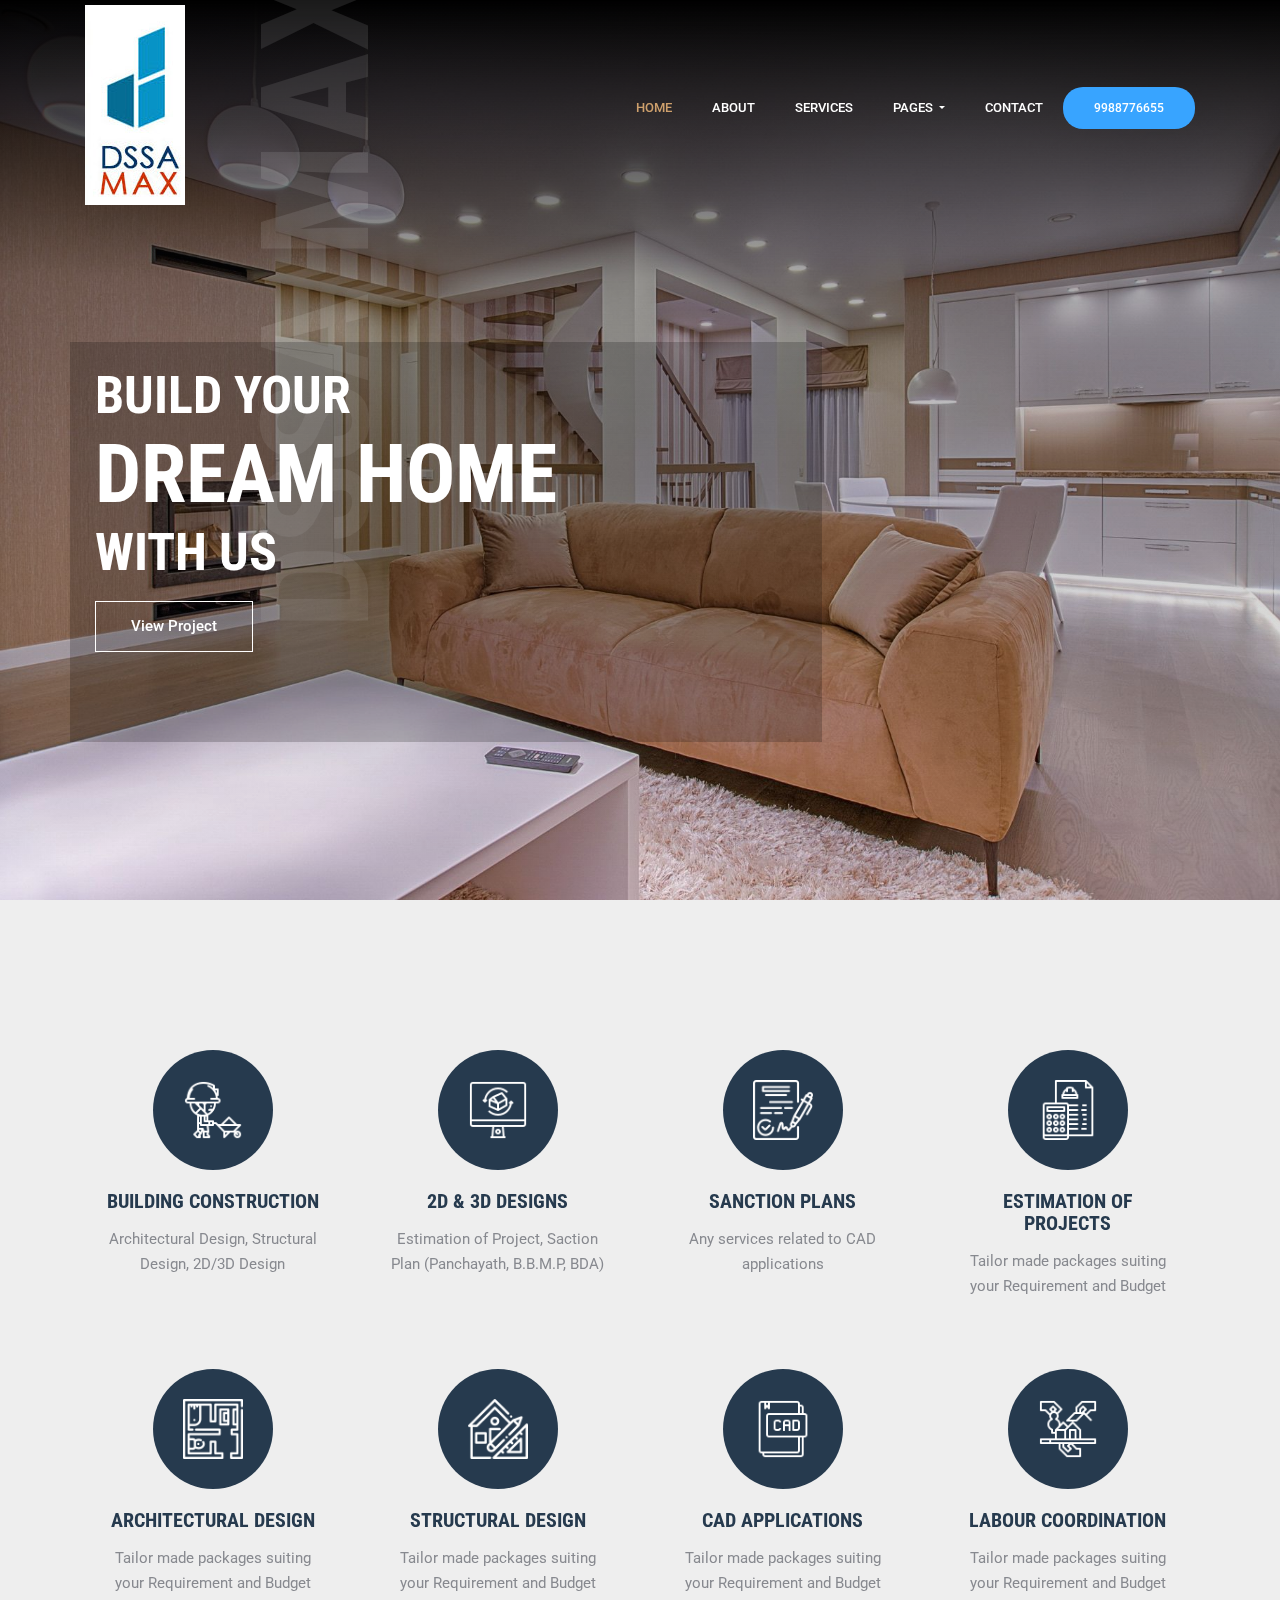
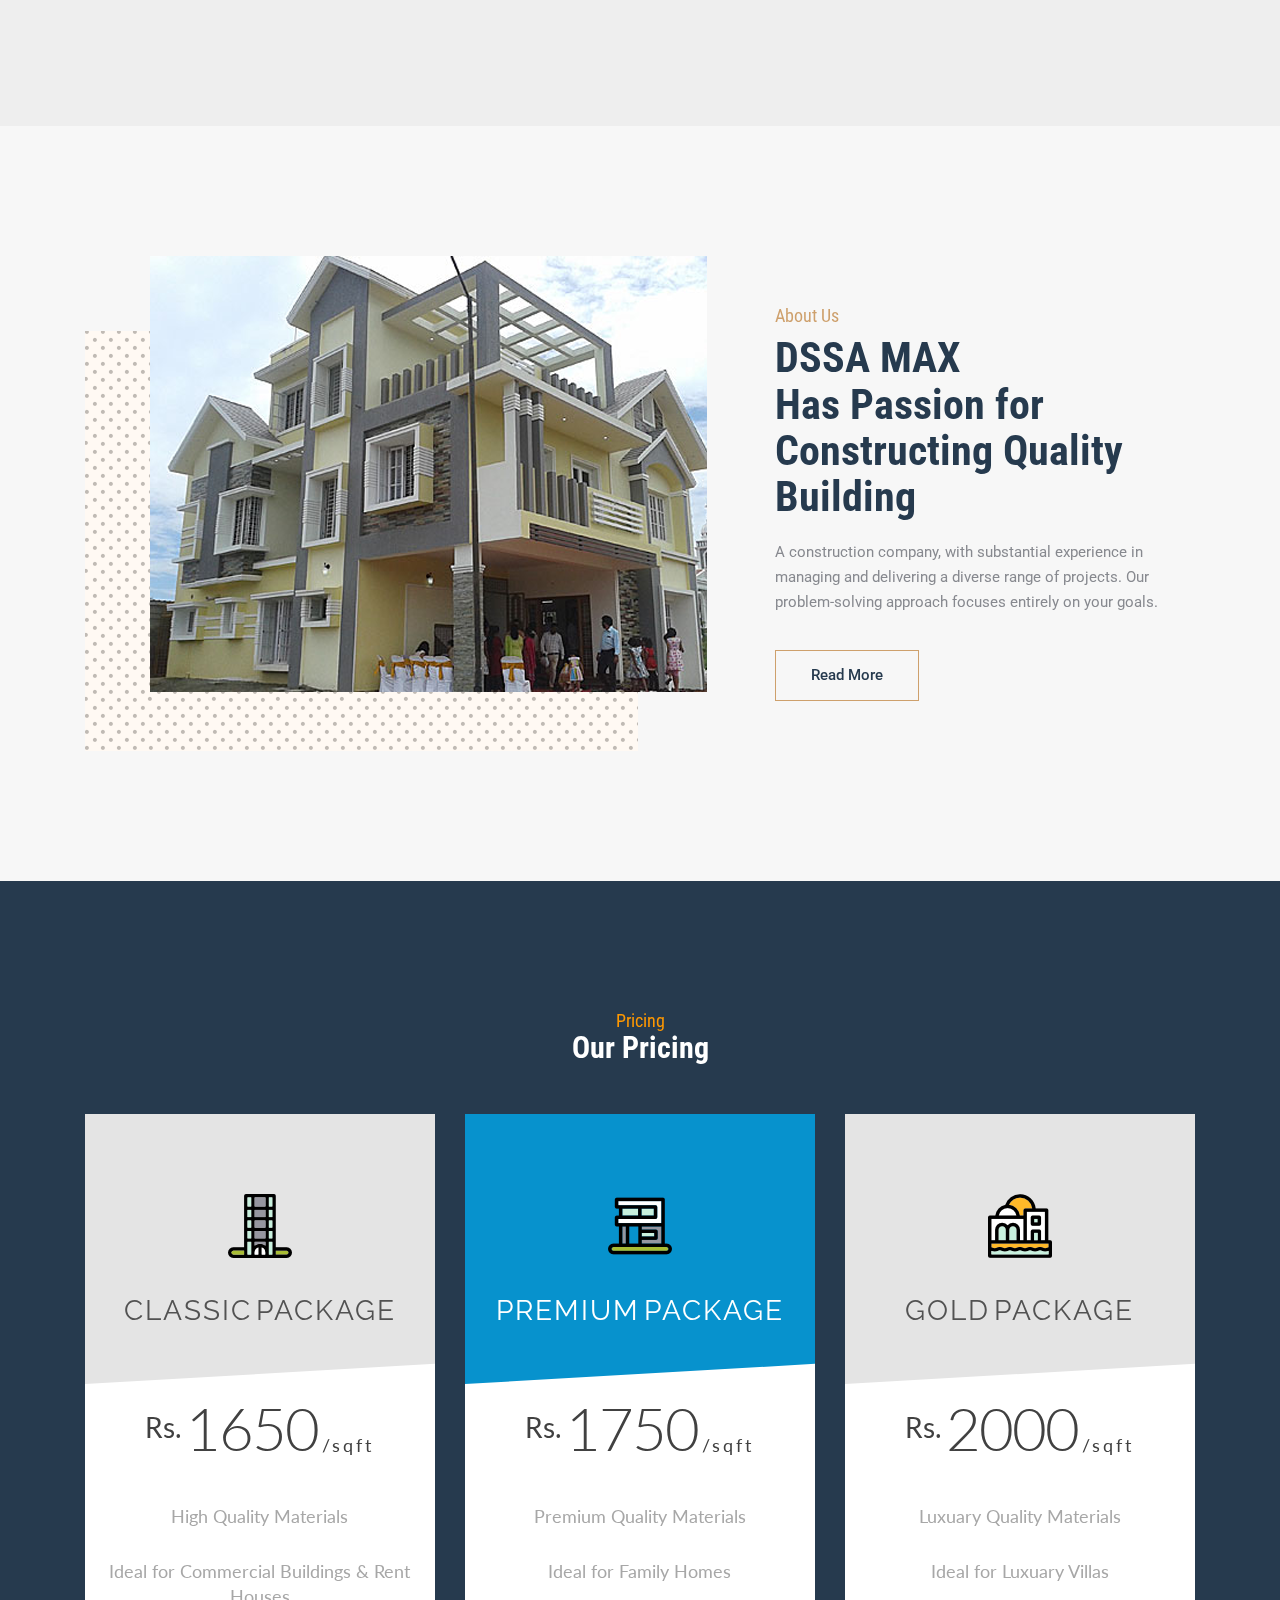
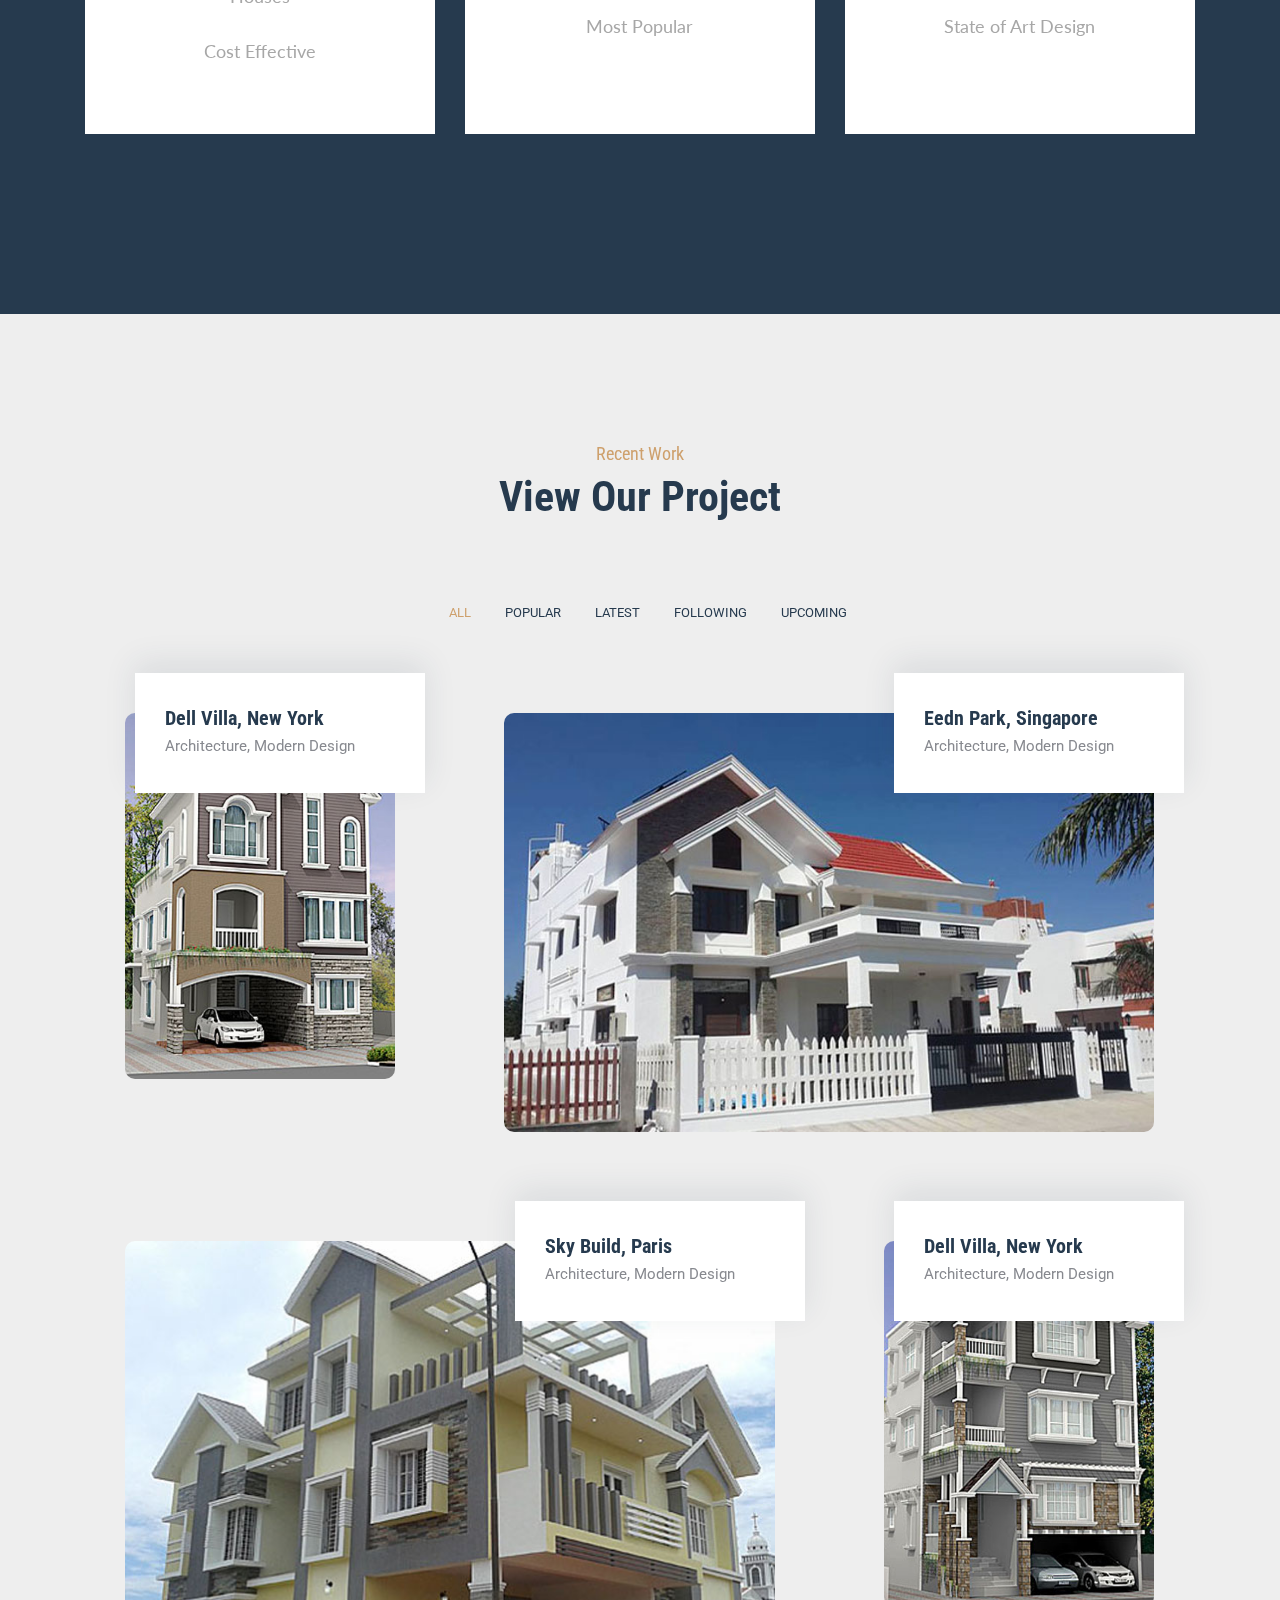
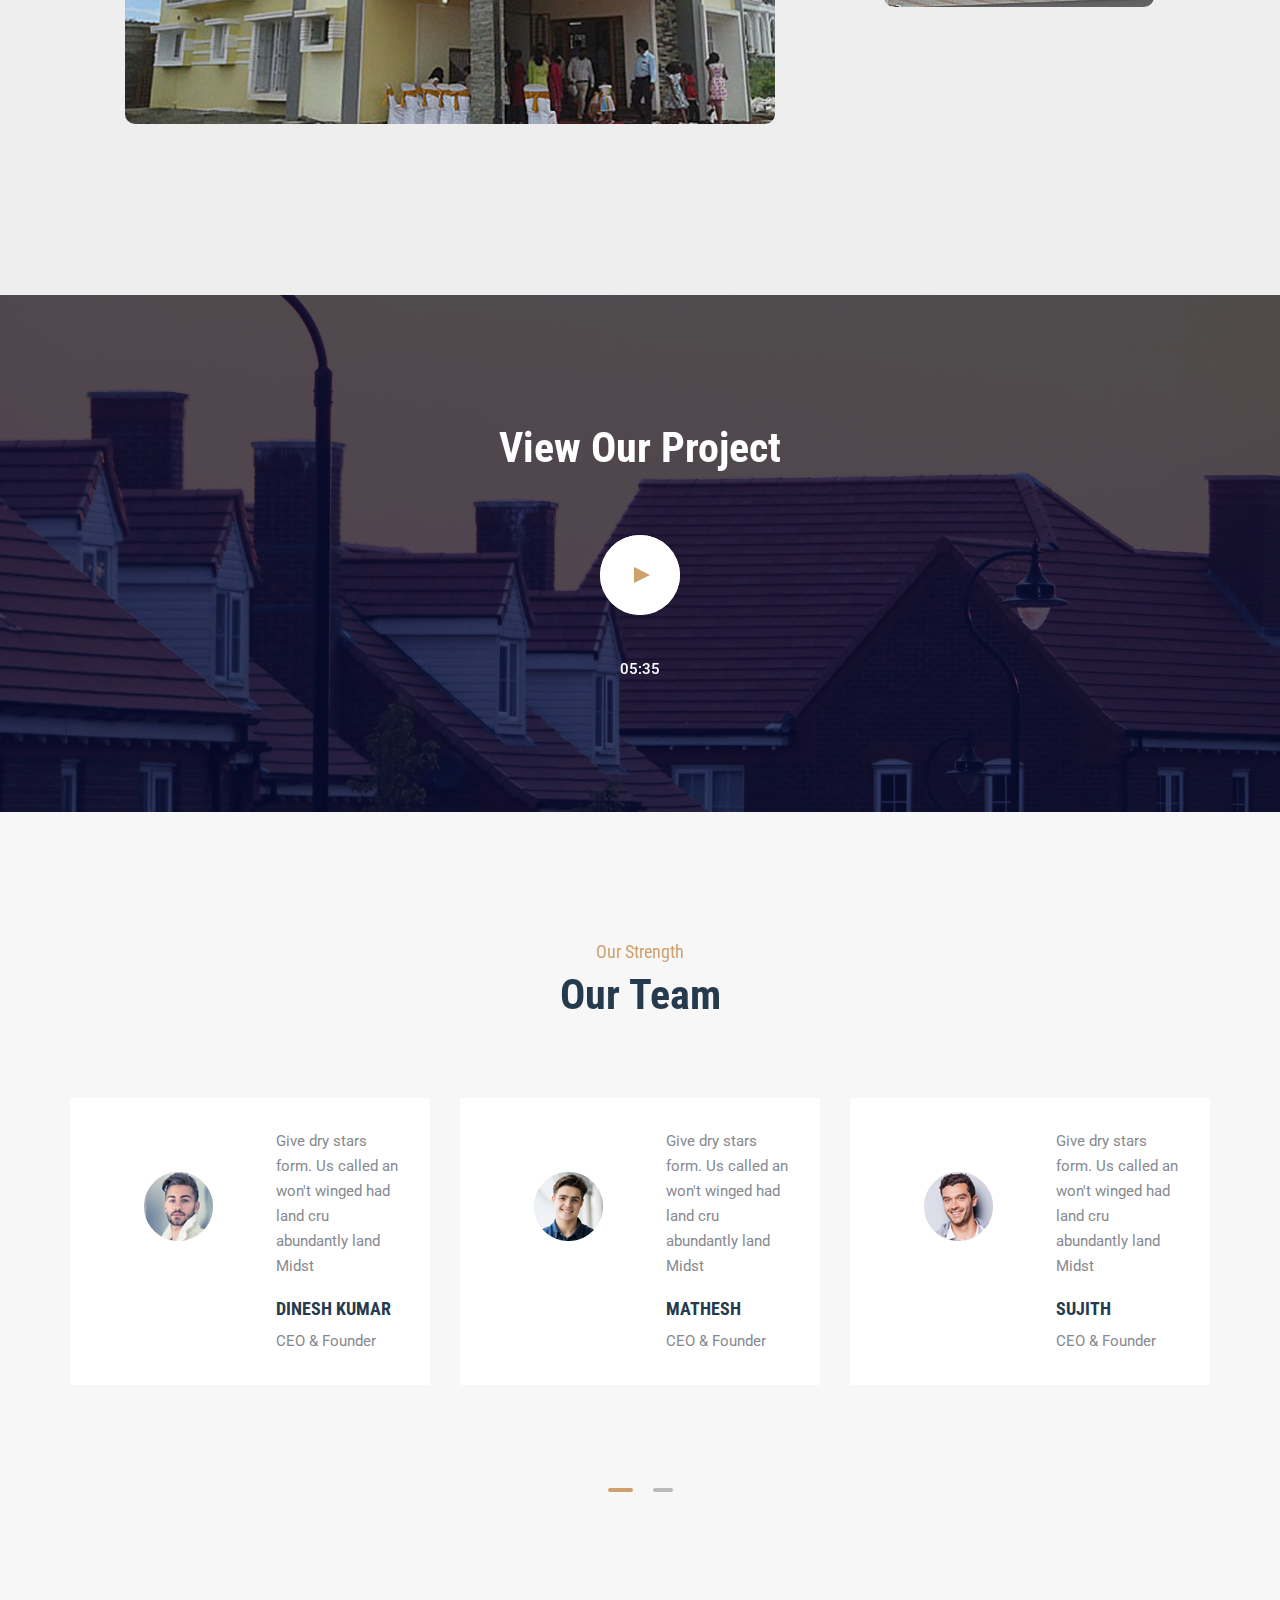
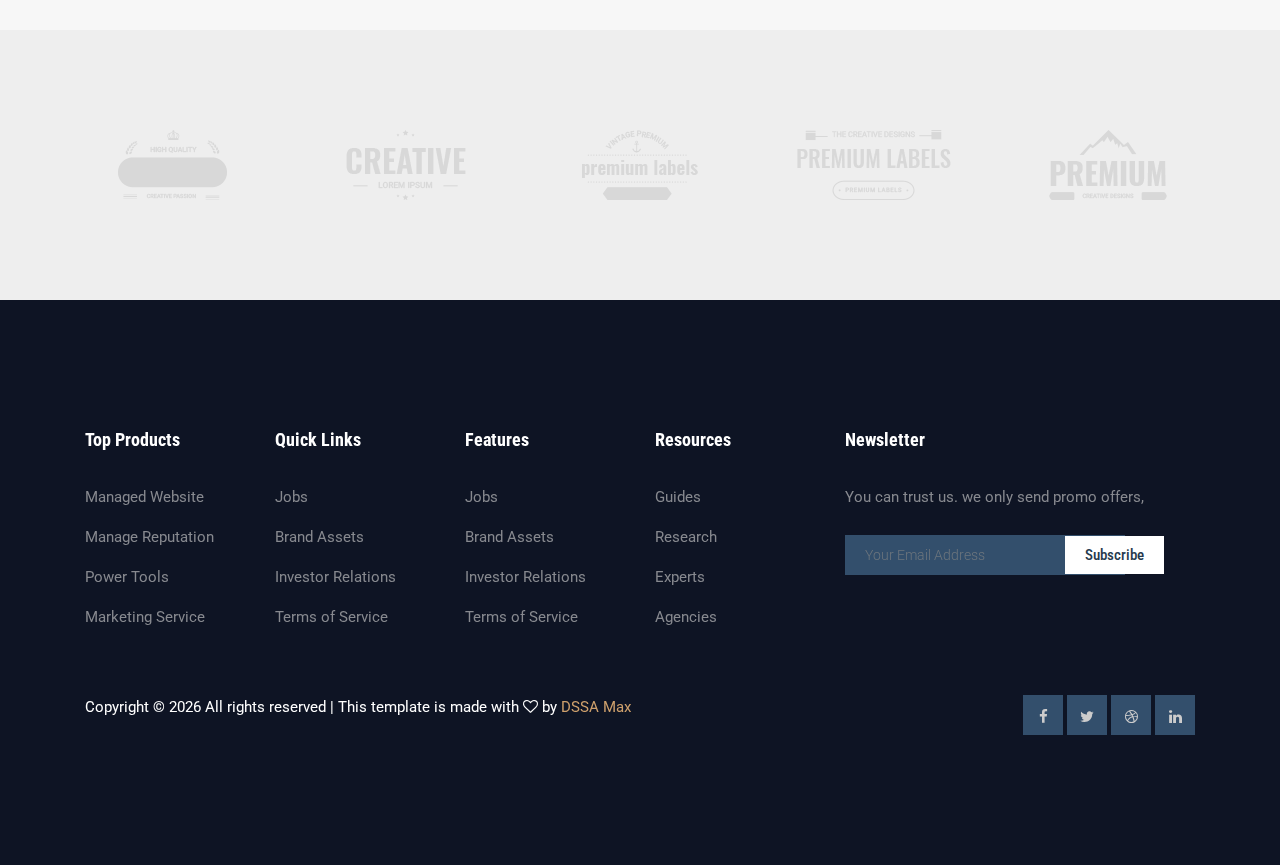
==== dssa_max/index.html @ 196d6445 "whatsapp floating buttion OK" ====
<!DOCTYPE html>
<html lang="zxx" class="no-js">

<head>
	<!-- Mobile Specific Meta -->
	<meta name="viewport" content="width=device-width, initial-scale=1, shrink-to-fit=no">
	<!-- Favicon-->
	<link rel="shortcut icon" href="img/fav.png">
	<!-- Author Meta -->
	<meta name="author" content="DSSA Max">
	<!-- Meta Description -->
	<meta name="description" content="">
	<!-- Meta Keyword -->
	<meta name="keywords" content="">
	<!-- meta character set -->
	<meta charset="UTF-8">
	<!-- Site Title -->
	<title>DSSA Max</title>

	<link href="https://fonts.googleapis.com/css?family=Roboto+Condensed:300,400,700|Roboto:400,500" rel="stylesheet">
	<!--
			CSS
			============================================= -->
	<link rel="stylesheet" href="css/linearicons.css">
	<link rel="stylesheet" href="css/font-awesome.min.css">
	<link rel="stylesheet" href="css/bootstrap.css">
	<link rel="stylesheet" href="css/owl.carousel.css">
	<link rel="stylesheet" href="css/magnific-popup.css">
	<link rel="stylesheet" href="css/nice-select.css">
	<link rel="stylesheet" href="css/main.css">
	<link rel="stylesheet" href="css/klappztech/extra_styles.css">

</head>

<body>
	<!-- floating buttons -->

	<a id="whatsapp-button" class="floating-button "
	href="https://api.whatsapp.com/send?phone=8861133005&text=I%20want%20to%20know%20more%20about%20your%20services">
	<i class="fa fa-whatsapp"></i> Send Enquiry</a>

	<!-- Start Header Area -->
	<header class="default-header">
		<nav class="navbar navbar-expand-lg navbar-light">
			<div class="container">
				<a class="navbar-brand" href="index.html">
					<div class="lrg-logo">
						<!--img src="img/logo.jpg" alt=""-->
					</div>
					<div class="sml-logo">
						<!--img src="img/logo.jpg" alt=""-->
					</div>

				</a>
				<button class="navbar-toggler" type="button" data-toggle="collapse"
					data-target="#navbarSupportedContent" aria-controls="navbarSupportedContent" aria-expanded="false"
					aria-label="Toggle navigation">
					<span class="fa fa-bars"></span>
				</button>


				<div class="collapse navbar-collapse justify-content-end align-items-center"
					id="navbarSupportedContent">

					<ul class="navbar-nav">
						<li><a class="active" href="index.html">Home</a></li>
						<li><a href="about.html">About</a></li>
						<li><a href="services.html">Services</a></li>
						<li class="dropdown">
							<a class="dropdown-toggle" href="#" id="navbardrop" data-toggle="dropdown">
								Pages
							</a>
							<div class="dropdown-menu">
								<a class="dropdown-item" href="projects.html">Projects</a>
								<a class="dropdown-item" href="elements.html">Elements</a>
							</div>
						</li>

						<li><a href="contact.html">Contact</a></li>
					</ul>
					<a href="tel: 8861133005" class="genric-btn info circle arrow">9988776655</a>

				</div>
			</div>
		</nav>
	</header>
	<!-- End Header Area -->

	<!-- start banner Area -->
	<section class="home-banner-area relative" id="home" data-parallax="scroll"
		data-image-src="img/header_living_room.jpg">
		<div class="banner-video">


			<div class="overlay-bg overlay"></div>
			<h1 class="template-name">DSSA MAX</h1>
			<div class="container">
				<div class="row fullscreen">
					<div class="banner-content">
						<div class="logo-banner"><img src="img/logo.jpg" alt="" /></div>
						<h2>BUILD YOUR</h2>
						<h1>
							Dream Home
						</h1>
						<h2>With Us</h2>

						<a href="#" class="primary-btn">View project</a>
					</div>
				</div>
			</div>
			<!--div class="head-bottom-meta">
				<div class="d-flex meta-left no-padding">
					<a href="#"><span class="fa fa-facebook-f"></span></a>
					<a href="#"><span class="fa fa-twitter"></span></a>
					<a href="#"><span class="fa fa-instagram"></span></a>
				</div>
			</div -->
			<!--div class="video-container" >
				<video autoplay loop muted>
					<source src="img/home2.mp4" type="video/mp4">
				</video>
			</div -->


		</div>
	</section>
	<!-- End banner Area -->

	<!-- Start features Area -->
	<section class="features-area section-gap-top" id="news">
		<div class="container">
			<div class="row feature_inner">
				<div class="col-lg-3 col-md-6">
					<div class="feature-item">
						<div class="fi"><img src="img/services/1.png" /></div>
						<h4>Building Construction</h4>
						<p>Architectural Design, Structural Design, 2D/3D Design</p>
					</div>
				</div>
				<div class="col-lg-3 col-md-6">
					<div class="feature-item">
						<div class="fi"><img src="img/services/2.png" /></div>
						<h4>2D & 3D Designs</h4>
						<p>Estimation of Project, Saction Plan (Panchayath, B.B.M.P, BDA)</p>
					</div>
				</div>
				<div class="col-lg-3 col-md-6">
					<div class="feature-item">
						<div class="fi"><img src="img/services/3.png" /></div>
						<h4>Sanction Plans</h4>
						<p>Any services related to CAD applications</p>
					</div>
				</div>
				<div class="col-lg-3 col-md-6">
					<div class="feature-item">
						<div class="fi"><img src="img/services/4.png" /></div>
						<h4>Estimation of Projects</h4>
						<p>Tailor made packages suiting your Requirement and Budget</p>
					</div>
				</div>
				<div class="col-lg-3 col-md-6">
					<div class="feature-item">
						<div class="fi"><img src="img/services/5.png" /></div>
						<h4>Architectural Design</h4>
						<p>Tailor made packages suiting your Requirement and Budget</p>
					</div>
				</div>
				<div class="col-lg-3 col-md-6">
					<div class="feature-item">
						<div class="fi"><img src="img/services/6.png" /></div>
						<h4>Structural Design</h4>
						<p>Tailor made packages suiting your Requirement and Budget</p>
					</div>
				</div>
				<div class="col-lg-3 col-md-6">
					<div class="feature-item">
						<div class="fi"><img src="img/services/7.png" /></div>
						<h4>CAD Applications</h4>
						<p>Tailor made packages suiting your Requirement and Budget</p>
					</div>
				</div>
				<div class="col-lg-3 col-md-6">
					<div class="feature-item">
						<div class="fi"><img src="img/services/8.png" /></div>
						<h4>Labour Coordination</h4>
						<p>Tailor made packages suiting your Requirement and Budget</p>
					</div>
				</div>
			</div>
		</div>
	</section>
	<!-- End features Area -->

	<!-- Start About Area -->
	<section class="about-area section-gap">
		<div class="container">
			<div class="row align-items-center justify-content-center">
				<div class="col-lg-7 col-md-12 about-left">
					<img class="img-fluid" src="img/about.png" alt="">
				</div>
				<div class="col-lg-5 col-md-12 about-right">
					<div class="section-title text-left">
						<h4>About Us</h4>
						<h2>DSSA MAX <br />Has Passion for Constructing Quality Building</h2>
					</div>
					<div>
						<p>
							A construction company, with substantial experience in managing and delivering a diverse
							range of projects. Our problem-solving approach focuses entirely on your goals.
						</p>
					</div>
					<a href="#" class="primary-btn">Read More</a>
				</div>
			</div>
		</div>
	</section>
	<!-- End About Area -->

	<!-- Start Pricing Area -->
	<section class="pricing-area relative section-gap" id="pricing">
		<div class="container">
			<div class="row d-flex justify-content-center">
				<div class="col-lg-12">
					<div class="section-title-inv text-center">
						<h4>Pricing</h4>
						<h2>Our Pricing</h2>
					</div>
				</div>
			</div>
			<div class="row d-flex justify-content-center">
				<div class="pricing-container">
					<div id="generic_price_table">
						<section>
							<div class="container">

								<!--BLOCK ROW START-->
								<div class="row">
									<div class="col-md-4">

										<!--PRICE CONTENT START-->
										<div class="generic_content clearfix">

											<!--HEAD PRICE DETAIL START-->
											<div class="generic_head_price clearfix">

												<!--HEAD CONTENT START-->
												<div class="generic_head_content clearfix">

													<!--HEAD START-->
													<div class="head_bg"></div>
													<div class="head">
														<div class="thumb">
															<img class="image img-fluid" src="img/pricing/pricing1.png"
																alt="">
														</div>
														<span>Classic</span>

														<span>Package</span>
													</div>
													<!--//HEAD END-->

												</div>
												<!--//HEAD CONTENT END-->

												<!--PRICE START-->
												<div class="generic_price_tag clearfix">
													<span class="price">
														<span class="sign">Rs.</span>
														<span class="currency">1650</span>
														<span class="month">/sqft</span>
													</span>
												</div>
												<!--//PRICE END-->

											</div>
											<!--//HEAD PRICE DETAIL END-->

											<!--FEATURE LIST START-->
											<div class="generic_feature_list">
												<ul>
													<li> High Quality Materials</li>
													<li> Ideal for Commercial Buildings & Rent Houses</li>
													<li> Cost Effective</li>
												</ul>
											</div>
											<!--//FEATURE LIST END-->


										</div>
										<!--//PRICE CONTENT END-->

									</div>

									<div class="col-md-4">

										<!--PRICE CONTENT START-->
										<div class="generic_content active clearfix">

											<!--HEAD PRICE DETAIL START-->
											<div class="generic_head_price clearfix">

												<!--HEAD CONTENT START-->
												<div class="generic_head_content clearfix">

													<!--HEAD START-->
													<div class="head_bg"></div>
													<div class="head">
														<div class="thumb">
															<img class="image img-fluid" src="img/pricing/pricing2.png"
																alt="">
														</div>
														<span>Premium</span>

														<span>Package</span>
													</div>
													<!--//HEAD END-->

												</div>
												<!--//HEAD CONTENT END-->

												<!--PRICE START-->
												<div class="generic_price_tag clearfix">
													<span class="price">
														<span class="sign">Rs.</span>
														<span class="currency">1750</span>
														<span class="month">/sqft</span>
													</span>
												</div>
												<!--//PRICE END-->

											</div>
											<!--//HEAD PRICE DETAIL END-->

											<!--FEATURE LIST START-->
											<div class="generic_feature_list">
												<ul>
													<li> Premium Quality Materials</li>
													<li> Ideal for Family Homes</li>
													<li> Most Popular</li>
												</ul>
											</div>
											<!--//FEATURE LIST END-->


										</div>
										<!--//PRICE CONTENT END-->

									</div>
									<div class="col-md-4">

										<!--PRICE CONTENT START-->
										<div class="generic_content clearfix">

											<!--HEAD PRICE DETAIL START-->
											<div class="generic_head_price clearfix">

												<!--HEAD CONTENT START-->
												<div class="generic_head_content clearfix">

													<!--HEAD START-->
													<div class="head_bg"></div>
													<div class="head">
														<div class="thumb">
															<img class="image img-fluid" src="img/pricing/pricing3.png"
																alt="">
														</div>
														<span>Gold</span>

														<span>Package</span>
													</div>
													<!--//HEAD END-->

												</div>
												<!--//HEAD CONTENT END-->

												<!--PRICE START-->
												<div class="generic_price_tag clearfix">
													<span class="price">
														<span class="sign">Rs.</span>
														<span class="currency">2000</span>
														<span class="month">/sqft</span>
													</span>
												</div>
												<!--//PRICE END-->

											</div>
											<!--//HEAD PRICE DETAIL END-->

											<!--FEATURE LIST START-->
											<div class="generic_feature_list">
												<ul>
													<li> Luxuary Quality Materials</li>
													<li> Ideal for Luxuary Villas</li>
													<li> State of Art Design</li>
												</ul>
											</div>
											<!--//FEATURE LIST END-->


										</div>
										<!--//PRICE CONTENT END-->

									</div>
								</div>
								<!--//BLOCK ROW END-->

							</div>
						</section>
					</div>
				</div>
			</div>
		</div>
	</section>
	<!-- End Pricing Area -->

	<!-- Start Project Area -->
	<section class="project-area section-gap-top" id="project">
		<div class="container">
			<div class="row d-flex justify-content-center">
				<div class="col-lg-8">
					<div class="section-title text-center">
						<h4>Recent Work</h4>
						<h2>View Our Project</h2>
					</div>
				</div>
				<div class="col-lg-12">
					<div class="filters mb-5">
						<ul>
							<li class="active" data-filter=".all">All</li>
							<li data-filter=".popular">Popular</li>
							<li data-filter=".latest">Latest</li>
							<li data-filter=".following">Following</li>
							<li data-filter=".upcoming">Upcoming</li>
						</ul>
					</div>
				</div>
			</div>
			<div class="filters-content">
				<div class="row grid">
					<div class="col-lg-4 col-md-6 grid-sizer"></div>

					<div class="col-lg-4 col-md-6 grid-item all following" data-wow-delay="0s">
						<div class="single-project">
							<div class="relative">
								<div class="thumb">
									<img class="image img-fluid" src="img/projects/p1.jpg" alt="">
								</div>
								<div class="middle">
									<h4>Dell Villa, New York</h4>
									<div class="cat">Architecture, Modern Design</div>
								</div>
								<a class="overlay" href="#"></a>
							</div>
						</div>
					</div>

					<div class="col-lg-8 grid-item col-md-6 all upcoming latest">
						<div class="single-project">
							<div class="relative">
								<div class="thumb">
									<img class="image img-fluid" src="img/projects/p2.jpg" alt="">
								</div>
								<div class="middle">
									<h4>Eedn Park, Singapore</h4>
									<div class="cat">Architecture, Modern Design</div>
								</div>
								<a class="overlay" href="#"></a>
							</div>
						</div>
					</div>

					<div class="col-lg-8 grid-item col-md-6 all popular">
						<div class="single-project">
							<div class="relative">
								<div class="thumb">
									<img class="image img-fluid" src="img/projects/p3.jpg" alt="">
								</div>
								<div class="middle">
									<h4>Sky Build, Paris</h4>
									<div class="cat">Architecture, Modern Design</div>
								</div>
								<a class="overlay" href="#"></a>
							</div>
						</div>
					</div>

					<div class="col-lg-4 grid-item col-md-6 all latest following">
						<div class="single-project">
							<div class="relative">
								<div class="thumb">
									<img class="image img-fluid" src="img/projects/p4.jpg" alt="">
								</div>
								<div class="middle">
									<h4>Dell Villa, New York</h4>
									<div class="cat">Architecture, Modern Design</div>
								</div>
								<a class="overlay" href="#"></a>
							</div>
						</div>
					</div>

				</div>
			</div>
		</div>
	</section>
	<!-- End Project Area -->

	<!-- Start callto Area -->
	<section class="callto-area section-gap relative">
		<div class="overlay overlay-bg"></div>
		<div class="container">
			<div class="row">
				<div class="call-wrap mx-auto">
					<h1>View Our Project </h1>
					<a id="play-home-video" class="video-play-button"
						href="https://www.youtube.com/watch?v=_C5vCGB8Xx0">
						<span></span>
					</a>
					<p>05:35</p>
				</div>
			</div>
		</div>
	</section>
	<!-- End callto Area -->

	<!-- Start testimonial Area -->
	<section class="testimonial-area relative section-gap" id="testimonial">
		<div class="container">
			<div class="row d-flex justify-content-center">
				<div class="col-lg-12">
					<div class="section-title text-center">
						<h4>Our Strength</h4>
						<h2>Our Team</h2>
					</div>
				</div>
			</div>
			<div class="row">
				<div class="active-testimonial">
					<div class="single-testimonial item d-flex flex-row">
						<div class="thumb">
							<img class="" src="img/testimonial/t1.png" alt="">
						</div>
						<div class="desc">
							<p>
								Give dry stars form. Us called an won't winged had land cru abundantly land Midst
							</p>
							<h4>Dinesh Kumar</h4>
							<div class="bottom">
								<p>CEO & Founder</p>
							</div>
						</div>
					</div>
					<div class="single-testimonial item d-flex flex-row">
						<div class="thumb">
							<img class="" src="img/testimonial/t2.png" alt="">
						</div>
						<div class="desc">
							<p>
								Give dry stars form. Us called an won't winged had land cru abundantly land Midst
							</p>
							<h4>Mathesh</h4>
							<div class="bottom">
								<p>CEO & Founder</p>
							</div>
						</div>
					</div>
					<div class="single-testimonial item d-flex flex-row">
						<div class="thumb">
							<img class="" src="img/testimonial/t3.png" alt="">
						</div>
						<div class="desc">
							<p>
								Give dry stars form. Us called an won't winged had land cru abundantly land Midst
							</p>
							<h4>Sujith</h4>
							<div class="bottom">
								<p>CEO & Founder</p>
							</div>
						</div>
					</div>
					<div class="single-testimonial item d-flex flex-row">
						<div class="thumb">
							<img class="" src="img/testimonial/t2.png" alt="">
						</div>
						<div class="desc">
							<p>
								Give dry stars form. Us called an won't winged had land cru abundantly land Midst
							</p>
							<h4>Manel djuice</h4>
							<div class="bottom">
								<p>CEO & Founder</p>
							</div>
						</div>
					</div>
					<div class="single-testimonial item d-flex flex-row">
						<div class="thumb">
							<img class="" src="img/testimonial/t1.png" alt="">
						</div>
						<div class="desc">
							<p>
								Give dry stars form. Us called an won't winged had land cru abundantly land Midst
							</p>
							<h4>Mark Alviro Wiens</h4>
							<div class="bottom">
								<p>CEO & Founder</p>
							</div>
						</div>
					</div>
				</div>
			</div>
		</div>
	</section>
	<!-- End testimonial Area -->

	<!-- Start brands Area -->
	<section class="brands-area">
		<div class="container no-padding">
			<div class="brand-wrap section-gap">
				<div class="row align-items-center active-brand-carusel justify-content-start no-gutters">
					<div class="col single-brand">
						<a href="#"><img class="mx-auto" src="img/brands/b1.png" alt=""></a>
					</div>
					<div class="col single-brand">
						<a href="#"><img class="mx-auto" src="img/brands/b2.png" alt=""></a>
					</div>
					<div class="col single-brand">
						<a href="#"><img class="mx-auto" src="img/brands/b3.png" alt=""></a>
					</div>
					<div class="col single-brand">
						<a href="#"><img class="mx-auto" src="img/brands/b4.png" alt=""></a>
					</div>
					<div class="col single-brand">
						<a href="#"><img class="mx-auto" src="img/brands/b5.png" alt=""></a>
					</div>
				</div>
			</div>
		</div>
	</section>
	<!-- End brands Area -->

	<!-- start footer Area -->
	<footer class="footer-area section-gap">
		<div class="container">
			<div class="row">
				<div class="col-lg-2 col-md-6 single-footer-widget">
					<h4>Top Products</h4>
					<ul>
						<li><a href="#">Managed Website</a></li>
						<li><a href="#">Manage Reputation</a></li>
						<li><a href="#">Power Tools</a></li>
						<li><a href="#">Marketing Service</a></li>
					</ul>
				</div>
				<div class="col-lg-2 col-md-6 single-footer-widget">
					<h4>Quick Links</h4>
					<ul>
						<li><a href="#">Jobs</a></li>
						<li><a href="#">Brand Assets</a></li>
						<li><a href="#">Investor Relations</a></li>
						<li><a href="#">Terms of Service</a></li>
					</ul>
				</div>
				<div class="col-lg-2 col-md-6 single-footer-widget">
					<h4>Features</h4>
					<ul>
						<li><a href="#">Jobs</a></li>
						<li><a href="#">Brand Assets</a></li>
						<li><a href="#">Investor Relations</a></li>
						<li><a href="#">Terms of Service</a></li>
					</ul>
				</div>
				<div class="col-lg-2 col-md-6 single-footer-widget">
					<h4>Resources</h4>
					<ul>
						<li><a href="#">Guides</a></li>
						<li><a href="#">Research</a></li>
						<li><a href="#">Experts</a></li>
						<li><a href="#">Agencies</a></li>
					</ul>
				</div>
				<div class="col-lg-4 col-md-6 single-footer-widget">
					<h4>Newsletter</h4>
					<p>You can trust us. we only send promo offers,</p>
					<div class="form-wrap" id="mc_embed_signup">
						<form target="_blank"
							action="https://spondonit.us12.list-manage.com/subscribe/post?u=1462626880ade1ac87bd9c93a&amp;id=92a4423d01"
							method="get" class="form-inline">
							<input class="form-control" name="EMAIL" placeholder="Your Email Address"
								onfocus="this.placeholder = ''" onblur="this.placeholder = 'Your Email Address'"
								required="" type="email" />
							<button class="click-btn btn btn-default">
								<span>subscribe</span>
							</button>
							<div style="position: absolute; left: -5000px;">
								<input name="b_36c4fd991d266f23781ded980_aefe40901a" tabindex="-1" value=""
									type="text" />
							</div>

							<div class="info"></div>
						</form>
					</div>
				</div>
			</div>
			<div class="row footer-bottom d-flex justify-content-between">
				<p class="col-lg-8 col-sm-12 footer-text m-0 text-white">
					<!-- Link back to DSSA Max can't be removed. Template is licensed under CC BY 3.0. -->
					Copyright &copy;
					<script>document.write(new Date().getFullYear());</script> All rights reserved | This template is
					made with <i class="fa fa-heart-o" aria-hidden="true"></i> by <a href="https://DSSA Max.com"
						target="_blank">DSSA Max</a>
					<!-- Link back to DSSA Max can't be removed. Template is licensed under CC BY 3.0. -->
				</p>
				<div class="col-lg-4 col-sm-12 footer-social">
					<a href="#"><i class="fa fa-facebook-f"></i></a>
					<a href="#"><i class="fa fa-twitter"></i></a>
					<a href="#"><i class="fa fa-dribbble"></i></a>
					<a href="#"><i class="fa fa-linkedin"></i></a>
				</div>
			</div>
		</div>
	</footer>
	<!-- End footer Area -->

	<script src="js/vendor/jquery-2.2.4.min.js"></script>
	<script src="https://cdnjs.cloudflare.com/ajax/libs/popper.js/1.11.0/umd/popper.min.js"
		integrity="sha384-b/U6ypiBEHpOf/4+1nzFpr53nxSS+GLCkfwBdFNTxtclqqenISfwAzpKaMNFNmj4"
		crossorigin="anonymous"></script>
	<script src="js/vendor/bootstrap.min.js"></script>
	<script src="js/jquery.ajaxchimp.min.js"></script>
	<script src="js/parallax.min.js"></script>
	<script src="js/owl.carousel.min.js"></script>
	<script src="js/isotope.pkgd.min.js"></script>
	<script src="js/jquery.nice-select.min.js"></script>
	<script src="js/jquery.magnific-popup.min.js"></script>
	<script src="js/jquery.sticky.js"></script>
	<script src="js/main.js"></script>
	<script src="js/klappztech/extra_features.js"></script>
</body>

</html>
---- dssa_max/css/linearicons.css ----
@font-face {
	font-family: 'Linearicons-Free';
	src:url('../fonts/Linearicons-Free.eot?w118d');
	src:url('../fonts/Linearicons-Free.eot?#iefixw118d') format('embedded-opentype'),
		url('../fonts/Linearicons-Free.woff2?w118d') format('woff2'),
		url('../fonts/Linearicons-Free.woff?w118d') format('woff'),
		url('../fonts/Linearicons-Free.ttf?w118d') format('truetype'),
		url('../fonts/Linearicons-Free.svg?w118d#Linearicons-Free') format('svg');
	font-weight: normal;
	font-style: normal;
}

.lnr {
	font-family: 'Linearicons-Free';
	speak: none;
	font-style: normal;
	font-weight: normal;
	font-variant: normal;
	text-transform: none;
	line-height: 1;

	/* Better Font Rendering =========== */
	-webkit-font-smoothing: antialiased;
	-moz-osx-font-smoothing: grayscale;
}

.lnr-home:before {
	content: "\e800";
}
.lnr-apartment:before {
	content: "\e801";
}
.lnr-pencil:before {
	content: "\e802";
}
.lnr-magic-wand:before {
	content: "\e803";
}
.lnr-drop:before {
	content: "\e804";
}
.lnr-lighter:before {
	content: "\e805";
}
.lnr-poop:before {
	content: "\e806";
}
.lnr-sun:before {
	content: "\e807";
}
.lnr-moon:before {
	content: "\e808";
}
.lnr-cloud:before {
	content: "\e809";
}
.lnr-cloud-upload:before {
	content: "\e80a";
}
.lnr-cloud-download:before {
	content: "\e80b";
}
.lnr-cloud-sync:before {
	content: "\e80c";
}
.lnr-cloud-check:before {
	content: "\e80d";
}
.lnr-database:before {
	content: "\e80e";
}
.lnr-lock:before {
	content: "\e80f";
}
.lnr-cog:before {
	content: "\e810";
}
.lnr-trash:before {
	content: "\e811";
}
.lnr-dice:before {
	content: "\e812";
}
.lnr-heart:before {
	content: "\e813";
}
.lnr-star:before {
	content: "\e814";
}
.lnr-star-half:before {
	content: "\e815";
}
.lnr-star-empty:before {
	content: "\e816";
}
.lnr-flag:before {
	content: "\e817";
}
.lnr-envelope:before {
	content: "\e818";
}
.lnr-paperclip:before {
	content: "\e819";
}
.lnr-inbox:before {
	content: "\e81a";
}
.lnr-eye:before {
	content: "\e81b";
}
.lnr-printer:before {
	content: "\e81c";
}
.lnr-file-empty:before {
	content: "\e81d";
}
.lnr-file-add:before {
	content: "\e81e";
}
.lnr-enter:before {
	content: "\e81f";
}
.lnr-exit:before {
	content: "\e820";
}
.lnr-graduation-hat:before {
	content: "\e821";
}
.lnr-license:before {
	content: "\e822";
}
.lnr-music-note:before {
	content: "\e823";
}
.lnr-film-play:before {
	content: "\e824";
}
.lnr-camera-video:before {
	content: "\e825";
}
.lnr-camera:before {
	content: "\e826";
}
.lnr-picture:before {
	content: "\e827";
}
.lnr-book:before {
	content: "\e828";
}
.lnr-bookmark:before {
	content: "\e829";
}
.lnr-user:before {
	content: "\e82a";
}
.lnr-users:before {
	content: "\e82b";
}
.lnr-shirt:before {
	content: "\e82c";
}
.lnr-store:before {
	content: "\e82d";
}
.lnr-cart:before {
	content: "\e82e";
}
.lnr-tag:before {
	content: "\e82f";
}
.lnr-phone-handset:before {
	content: "\e830";
}
.lnr-phone:before {
	content: "\e831";
}
.lnr-pushpin:before {
	content: "\e832";
}
.lnr-map-marker:before {
	content: "\e833";
}
.lnr-map:before {
	content: "\e834";
}
.lnr-location:before {
	content: "\e835";
}
.lnr-calendar-full:before {
	content: "\e836";
}
.lnr-keyboard:before {
	content: "\e837";
}
.lnr-spell-check:before {
	content: "\e838";
}
.lnr-screen:before {
	content: "\e839";
}
.lnr-smartphone:before {
	content: "\e83a";
}
.lnr-tablet:before {
	content: "\e83b";
}
.lnr-laptop:before {
	content: "\e83c";
}
.lnr-laptop-phone:before {
	content: "\e83d";
}
.lnr-power-switch:before {
	content: "\e83e";
}
.lnr-bubble:before {
	content: "\e83f";
}
.lnr-heart-pulse:before {
	content: "\e840";
}
.lnr-construction:before {
	content: "\e841";
}
.lnr-pie-chart:before {
	content: "\e842";
}
.lnr-chart-bars:before {
	content: "\e843";
}
.lnr-gift:before {
	content: "\e844";
}
.lnr-diamond:before {
	content: "\e845";
}
.lnr-linearicons:before {
	content: "\e846";
}
.lnr-dinner:before {
	content: "\e847";
}
.lnr-coffee-cup:before {
	content: "\e848";
}
.lnr-leaf:before {
	content: "\e849";
}
.lnr-paw:before {
	content: "\e84a";
}
.lnr-rocket:before {
	content: "\e84b";
}
.lnr-briefcase:before {
	content: "\e84c";
}
.lnr-bus:before {
	content: "\e84d";
}
.lnr-car:before {
	content: "\e84e";
}
.lnr-train:before {
	content: "\e84f";
}
.lnr-bicycle:before {
	content: "\e850";
}
.lnr-wheelchair:before {
	content: "\e851";
}
.lnr-select:before {
	content: "\e852";
}
.lnr-earth:before {
	content: "\e853";
}
.lnr-smile:before {
	content: "\e854";
}
.lnr-sad:before {
	content: "\e855";
}
.lnr-neutral:before {
	content: "\e856";
}
.lnr-mustache:before {
	content: "\e857";
}
.lnr-alarm:before {
	content: "\e858";
}
.lnr-bullhorn:before {
	content: "\e859";
}
.lnr-volume-high:before {
	content: "\e85a";
}
.lnr-volume-medium:before {
	content: "\e85b";
}
.lnr-volume-low:before {
	content: "\e85c";
}
.lnr-volume:before {
	content: "\e85d";
}
.lnr-mic:before {
	content: "\e85e";
}
.lnr-hourglass:before {
	content: "\e85f";
}
.lnr-undo:before {
	content: "\e860";
}
.lnr-redo:before {
	content: "\e861";
}
.lnr-sync:before {
	content: "\e862";
}
.lnr-history:before {
	content: "\e863";
}
.lnr-clock:before {
	content: "\e864";
}
.lnr-download:before {
	content: "\e865";
}
.lnr-upload:before {
	content: "\e866";
}
.lnr-enter-down:before {
	content: "\e867";
}
.lnr-exit-up:before {
	content: "\e868";
}
.lnr-bug:before {
	content: "\e869";
}
.lnr-code:before {
	content: "\e86a";
}
.lnr-link:before {
	content: "\e86b";
}
.lnr-unlink:before {
	content: "\e86c";
}
.lnr-thumbs-up:before {
	content: "\e86d";
}
.lnr-thumbs-down:before {
	content: "\e86e";
}
.lnr-magnifier:before {
	content: "\e86f";
}
.lnr-cross:before {
	content: "\e870";
}
.lnr-menu:before {
	content: "\e871";
}
.lnr-list:before {
	content: "\e872";
}
.lnr-chevron-up:before {
	content: "\e873";
}
.lnr-chevron-down:before {
	content: "\e874";
}
.lnr-chevron-left:before {
	content: "\e875";
}
.lnr-chevron-right:before {
	content: "\e876";
}
.lnr-arrow-up:before {
	content: "\e877";
}
.lnr-arrow-down:before {
	content: "\e878";
}
.lnr-arrow-left:before {
	content: "\e879";
}
.lnr-arrow-right:before {
	content: "\e87a";
}
.lnr-move:before {
	content: "\e87b";
}
.lnr-warning:before {
	content: "\e87c";
}
.lnr-question-circle:before {
	content: "\e87d";
}
.lnr-menu-circle:before {
	content: "\e87e";
}
.lnr-checkmark-circle:before {
	content: "\e87f";
}
.lnr-cross-circle:before {
	content: "\e880";
}
.lnr-plus-circle:before {
	content: "\e881";
}
.lnr-circle-minus:before {
	content: "\e882";
}
.lnr-arrow-up-circle:before {
	content: "\e883";
}
.lnr-arrow-down-circle:before {
	content: "\e884";
}
.lnr-arrow-left-circle:before {
	content: "\e885";
}
.lnr-arrow-right-circle:before {
	content: "\e886";
}
.lnr-chevron-up-circle:before {
	content: "\e887";
}
.lnr-chevron-down-circle:before {
	content: "\e888";
}
.lnr-chevron-left-circle:before {
	content: "\e889";
}
.lnr-chevron-right-circle:before {
	content: "\e88a";
}
.lnr-crop:before {
	content: "\e88b";
}
.lnr-frame-expand:before {
	content: "\e88c";
}
.lnr-frame-contract:before {
	content: "\e88d";
}
.lnr-layers:before {
	content: "\e88e";
}
.lnr-funnel:before {
	content: "\e88f";
}
.lnr-text-format:before {
	content: "\e890";
}
.lnr-text-format-remove:before {
	content: "\e891";
}
.lnr-text-size:before {
	content: "\e892";
}
.lnr-bold:before {
	content: "\e893";
}
.lnr-italic:before {
	content: "\e894";
}
.lnr-underline:before {
	content: "\e895";
}
.lnr-strikethrough:before {
	content: "\e896";
}
.lnr-highlight:before {
	content: "\e897";
}
.lnr-text-align-left:before {
	content: "\e898";
}
.lnr-text-align-center:before {
	content: "\e899";
}
.lnr-text-align-right:before {
	content: "\e89a";
}
.lnr-text-align-justify:before {
	content: "\e89b";
}
.lnr-line-spacing:before {
	content: "\e89c";
}
.lnr-indent-increase:before {
	content: "\e89d";
}
.lnr-indent-decrease:before {
	content: "\e89e";
}
.lnr-pilcrow:before {
	content: "\e89f";
}
.lnr-direction-ltr:before {
	content: "\e8a0";
}
.lnr-direction-rtl:before {
	content: "\e8a1";
}
.lnr-page-break:before {
	content: "\e8a2";
}
.lnr-sort-alpha-asc:before {
	content: "\e8a3";
}
.lnr-sort-amount-asc:before {
	content: "\e8a4";
}
.lnr-hand:before {
	content: "\e8a5";
}
.lnr-pointer-up:before {
	content: "\e8a6";
}
.lnr-pointer-right:before {
	content: "\e8a7";
}
.lnr-pointer-down:before {
	content: "\e8a8";
}
.lnr-pointer-left:before {
	content: "\e8a9";
}
---- dssa_max/css/nice-select.css ----
.nice-select {
  -webkit-tap-highlight-color: transparent;
  background-color: #fff;
  border-radius: 5px;
  border: solid 1px #e8e8e8;
  box-sizing: border-box;
  clear: both;
  cursor: pointer;
  display: block;
  float: left;
  font-family: inherit;
  font-size: 14px;
  font-weight: normal;
  height: 42px;
  line-height: 40px;
  outline: none;
  padding-left: 18px;
  padding-right: 30px;
  position: relative;
  text-align: left !important;
  -webkit-transition: all 0.2s ease-in-out;
  transition: all 0.2s ease-in-out;
  -webkit-user-select: none;
     -moz-user-select: none;
      -ms-user-select: none;
          user-select: none;
  white-space: nowrap;
  width: auto; }
  .nice-select:hover {
    border-color: #dbdbdb; }
  .nice-select:active, .nice-select.open, .nice-select:focus {
    border-color: #999; }
  .nice-select:after {
    border-bottom: 2px solid #999;
    border-right: 2px solid #999;
    content: '';
    display: block;
    height: 5px;
    margin-top: -4px;
    pointer-events: none;
    position: absolute;
    right: 12px;
    top: 50%;
    -webkit-transform-origin: 66% 66%;
        -ms-transform-origin: 66% 66%;
            transform-origin: 66% 66%;
    -webkit-transform: rotate(45deg);
        -ms-transform: rotate(45deg);
            transform: rotate(45deg);
    -webkit-transition: all 0.15s ease-in-out;
    transition: all 0.15s ease-in-out;
    width: 5px; }
  .nice-select.open:after {
    -webkit-transform: rotate(-135deg);
        -ms-transform: rotate(-135deg);
            transform: rotate(-135deg); }
  .nice-select.open .list {
    opacity: 1;
    pointer-events: auto;
    -webkit-transform: scale(1) translateY(0);
        -ms-transform: scale(1) translateY(0);
            transform: scale(1) translateY(0); }
  .nice-select.disabled {
    border-color: #ededed;
    color: #999;
    pointer-events: none; }
    .nice-select.disabled:after {
      border-color: #cccccc; }
  .nice-select.wide {
    width: 100%; }
    .nice-select.wide .list {
      left: 0 !important;
      right: 0 !important; }
  .nice-select.right {
    float: right; }
    .nice-select.right .list {
      left: auto;
      right: 0; }
  .nice-select.small {
    font-size: 12px;
    height: 36px;
    line-height: 34px; }
    .nice-select.small:after {
      height: 4px;
      width: 4px; }
    .nice-select.small .option {
      line-height: 34px;
      min-height: 34px; }
  .nice-select .list {
    background-color: #fff;
    border-radius: 5px;
    box-shadow: 0 0 0 1px rgba(68, 68, 68, 0.11);
    box-sizing: border-box;
    margin-top: 4px;
    opacity: 0;
    overflow: hidden;
    padding: 0;
    pointer-events: none;
    position: absolute;
    top: 100%;
    left: 0;
    -webkit-transform-origin: 50% 0;
        -ms-transform-origin: 50% 0;
            transform-origin: 50% 0;
    -webkit-transform: scale(0.75) translateY(-21px);
        -ms-transform: scale(0.75) translateY(-21px);
            transform: scale(0.75) translateY(-21px);
    -webkit-transition: all 0.2s cubic-bezier(0.5, 0, 0, 1.25), opacity 0.15s ease-out;
    transition: all 0.2s cubic-bezier(0.5, 0, 0, 1.25), opacity 0.15s ease-out;
    z-index: 9; }
    .nice-select .list:hover .option:not(:hover) {
      background-color: transparent !important; }
  .nice-select .option {
    cursor: pointer;
    font-weight: 400;
    line-height: 40px;
    list-style: none;
    min-height: 40px;
    outline: none;
    padding-left: 18px;
    padding-right: 29px;
    text-align: left;
    -webkit-transition: all 0.2s;
    transition: all 0.2s; }
    .nice-select .option:hover, .nice-select .option.focus, .nice-select .option.selected.focus {
      background-color: #f6f6f6; }
    .nice-select .option.selected {
      font-weight: bold; }
    .nice-select .option.disabled {
      background-color: transparent;
      color: #999;
      cursor: default; }

.no-csspointerevents .nice-select .list {
  display: none; }

.no-csspointerevents .nice-select.open .list {
  display: block; }
---- dssa_max/css/main.css ----
::-moz-selection {
  background-color: #cea06c;
  color: #fff
}

::selection {
  background-color: #cea06c;
  color: #fff
}

::-webkit-input-placeholder {
  color: #777777;
  font-weight: 300
}

:-moz-placeholder {
  color: #777777;
  opacity: 1;
  font-weight: 300
}

::-moz-placeholder {
  color: #777777;
  opacity: 1;
  font-weight: 300
}

:-ms-input-placeholder {
  color: #777777;
  font-weight: 300
}

::-ms-input-placeholder {
  color: #777777;
  font-weight: 300
}

body {
  color: #87898f;
  font-family: "Roboto", sans-serif;
  font-size: 15px;
  font-weight: 400;
  line-height: 25px;
  position: relative
}

ol, ul {
  margin: 0;
  padding: 0;
  list-style: none
}

select {
  display: block
}

figure {
  margin: 0
}

a {
  -webkit-transition: all 0.3s ease 0s;
  -moz-transition: all 0.3s ease 0s;
  -o-transition: all 0.3s ease 0s;
  transition: all 0.3s ease 0s
}

iframe {
  border: 0
}

a, a:focus, a:hover {
  text-decoration: none;
  outline: 0
}

.btn.active.focus, .btn.active:focus, .btn.focus, .btn.focus:active, .btn:active:focus, .btn:focus {
  text-decoration: none;
  outline: 0
}

.card-panel {
  margin: 0;
  padding: 60px
}

.btn i, .btn-large i, .btn-floating i, .btn-large i, .btn-flat i {
  font-size: 1em;
  line-height: inherit
}

.gray-bg {
  background: #f9f9ff
}

h1, h2, h3, h4, h5, h6 {
  font-family: "Roboto Condensed", sans-serif;
  color: #263a4e;
  line-height: 1.1em;
  margin-bottom: 0;
  margin-top: 0;
  font-weight: 700
}

.h1, .h2, .h3, .h4, .h5, .h6 {
  margin-bottom: 0;
  margin-top: 0;
  font-family: "Roboto Condensed", sans-serif;
  font-weight: 700;
  color: #263a4e
}

h1, .h1 {
  font-size: 36px
}

h2, .h2 {
  font-size: 42px
}

h3, .h3 {
  font-size: 24px
}

h4, .h4 {
  font-size: 20px
}

h5, .h5 {
  font-size: 16px
}

h6, .h6 {
  font-size: 14px
}

td, th {
  border-radius: 0px
}

.clear::before, .clear::after {
  content: " ";
  display: table
}

.clear::after {
  clear: both
}

.fz-11 {
  font-size: 11px
}

.fz-12 {
  font-size: 12px
}

.fz-13 {
  font-size: 13px
}

.fz-14 {
  font-size: 14px
}

.fz-15 {
  font-size: 15px
}

.fz-16 {
  font-size: 16px
}

.fz-18 {
  font-size: 18px
}

.fz-30 {
  font-size: 30px
}

.fz-48 {
  font-size: 48px !important
}

.fw100 {
  font-weight: 100
}

.fw300 {
  font-weight: 300
}

.fw400 {
  font-weight: 400 !important
}

.fw500 {
  font-weight: 500
}

.f700 {
  font-weight: 700
}

.fsi {
  font-style: italic
}

.mt-10 {
  margin-top: 10px
}

.mt-15 {
  margin-top: 15px
}

.mt-20 {
  margin-top: 20px
}

.mt-25 {
  margin-top: 25px
}

.mt-30 {
  margin-top: 30px
}

.mt-35 {
  margin-top: 35px
}

.mt-40 {
  margin-top: 40px
}

.mt-50 {
  margin-top: 50px
}

.mt-60 {
  margin-top: 60px
}

.mt-70 {
  margin-top: 70px
}

.mt-80 {
  margin-top: 80px
}

.mt-100 {
  margin-top: 100px
}

.mt-120 {
  margin-top: 120px
}

.mt-150 {
  margin-top: 150px
}

.ml-0 {
  margin-left: 0 !important
}

.ml-5 {
  margin-left: 5px !important
}

.ml-10 {
  margin-left: 10px
}

.ml-15 {
  margin-left: 15px
}

.ml-20 {
  margin-left: 20px
}

.ml-30 {
  margin-left: 30px
}

.ml-50 {
  margin-left: 50px
}

.mr-0 {
  margin-right: 0 !important
}

.mr-5 {
  margin-right: 5px !important
}

.mr-15 {
  margin-right: 15px
}

.mr-10 {
  margin-right: 10px
}

.mr-20 {
  margin-right: 20px
}

.mr-30 {
  margin-right: 30px
}

.mr-50 {
  margin-right: 50px
}

.mb-0 {
  margin-bottom: 0px
}

.mb-0-i {
  margin-bottom: 0px !important
}

.mb-5 {
  margin-bottom: 5px
}

.mb-10 {
  margin-bottom: 10px
}

.mb-15 {
  margin-bottom: 15px
}

.mb-20 {
  margin-bottom: 20px
}

.mb-25 {
  margin-bottom: 25px
}

.mb-30 {
  margin-bottom: 30px
}

.mb-40 {
  margin-bottom: 40px
}

.mb-50 {
  margin-bottom: 50px
}

.mb-60 {
  margin-bottom: 60px
}

.mb-70 {
  margin-bottom: 70px
}

.mb-80 {
  margin-bottom: 80px
}

.mb-90 {
  margin-bottom: 90px
}

.mb-100 {
  margin-bottom: 100px
}

.pt-0 {
  padding-top: 0px
}

.pt-10 {
  padding-top: 10px
}

.pt-15 {
  padding-top: 15px
}

.pt-20 {
  padding-top: 20px
}

.pt-25 {
  padding-top: 25px
}

.pt-30 {
  padding-top: 30px
}

.pt-40 {
  padding-top: 40px
}

.pt-50 {
  padding-top: 50px
}

.pt-60 {
  padding-top: 60px
}

.pt-70 {
  padding-top: 70px
}

.pt-80 {
  padding-top: 80px
}

.pt-90 {
  padding-top: 90px
}

.pt-100 {
  padding-top: 100px
}

.pt-120 {
  padding-top: 120px
}

.pt-150 {
  padding-top: 150px
}

.pb-0 {
  padding-bottom: 0px
}

.pb-10 {
  padding-bottom: 10px
}

.pb-15 {
  padding-bottom: 15px
}

.pb-20 {
  padding-bottom: 20px
}

.pb-25 {
  padding-bottom: 25px
}

.pb-30 {
  padding-bottom: 30px
}

.pb-40 {
  padding-bottom: 40px
}

.pb-50 {
  padding-bottom: 50px
}

.pb-60 {
  padding-bottom: 60px
}

.pb-70 {
  padding-bottom: 70px
}

.pb-80 {
  padding-bottom: 80px
}

.pb-90 {
  padding-bottom: 90px
}

.pb-100 {
  padding-bottom: 100px
}

.pb-120 {
  padding-bottom: 120px
}

.pb-150 {
  padding-bottom: 150px
}

.pr-30 {
  padding-right: 30px
}

.pl-30 {
  padding-left: 30px
}

.pl-90 {
  padding-left: 90px
}

.p-40 {
  padding: 40px
}

.float-left {
  float: left
}

.float-right {
  float: right
}

.text-italic {
  font-style: italic
}

.text-white {
  color: #fff
}

.transition {
  -webkit-transition: all 0.3s ease 0s;
  -moz-transition: all 0.3s ease 0s;
  -o-transition: all 0.3s ease 0s;
  transition: all 0.3s ease 0s
}

.section-full {
  padding: 100px 0
}

.section-half {
  padding: 75px 0
}

.text-center {
  text-align: center
}

.text-left {
  text-align: left
}

.text-rigth {
  text-align: right
}

.flex {
  display: -webkit-box;
  display: -webkit-flex;
  display: -moz-flex;
  display: -ms-flexbox;
  display: flex
}

.inline-flex {
  display: -webkit-inline-box;
  display: -webkit-inline-flex;
  display: -moz-inline-flex;
  display: -ms-inline-flexbox;
  display: inline-flex
}

.flex-grow {
  -webkit-box-flex: 1;
  -webkit-flex-grow: 1;
  -moz-flex-grow: 1;
  -ms-flex-positive: 1;
  flex-grow: 1
}

.flex-wrap {
  -webkit-flex-wrap: wrap;
  -moz-flex-wrap: wrap;
  -ms-flex-wrap: wrap;
  flex-wrap: wrap
}

.flex-left {
  -webkit-box-pack: start;
  -ms-flex-pack: start;
  -webkit-justify-content: flex-start;
  -moz-justify-content: flex-start;
  justify-content: flex-start
}

.flex-middle {
  -webkit-box-align: center;
  -ms-flex-align: center;
  -webkit-align-items: center;
  -moz-align-items: center;
  align-items: center
}

.flex-right {
  -webkit-box-pack: end;
  -ms-flex-pack: end;
  -webkit-justify-content: flex-end;
  -moz-justify-content: flex-end;
  justify-content: flex-end
}

.flex-top {
  -webkit-align-self: flex-start;
  -moz-align-self: flex-start;
  -ms-flex-item-align: start;
  align-self: flex-start
}

.flex-center {
  -webkit-box-pack: center;
  -ms-flex-pack: center;
  -webkit-justify-content: center;
  -moz-justify-content: center;
  justify-content: center
}

.flex-bottom {
  -webkit-align-self: flex-end;
  -moz-align-self: flex-end;
  -ms-flex-item-align: end;
  align-self: flex-end
}

.space-between {
  -webkit-box-pack: justify;
  -ms-flex-pack: justify;
  -webkit-justify-content: space-between;
  -moz-justify-content: space-between;
  justify-content: space-between
}

.space-around {
  -ms-flex-pack: distribute;
  -webkit-justify-content: space-around;
  -moz-justify-content: space-around;
  justify-content: space-around
}

.flex-column {
  -webkit-box-direction: normal;
  -webkit-box-orient: vertical;
  -webkit-flex-direction: column;
  -moz-flex-direction: column;
  -ms-flex-direction: column;
  flex-direction: column
}

.flex-cell {
  display: -webkit-box;
  display: -webkit-flex;
  display: -moz-flex;
  display: -ms-flexbox;
  display: flex;
  -webkit-box-flex: 1;
  -webkit-flex-grow: 1;
  -moz-flex-grow: 1;
  -ms-flex-positive: 1;
  flex-grow: 1
}

.display-table {
  display: table
}

.light {
  color: #fff
}

.dark {
  color: #222
}

.relative {
  position: relative
}

.overflow-hidden {
  overflow: hidden
}

.container.fullwidth {
  width: 100%
}

.container.no-padding {
  padding-left: 0;
  padding-right: 0
}

.no-padding {
  padding: 0
}

.section-bg {
  background: #f9fafc
}

@media (max-width: 767px) {
  .no-flex-xs {
    display: block !important
  }
}

.row.no-margin {
  margin-left: 0;
  margin-right: 0
}

.section-gap {
  padding: 130px 0
}

@media (max-width: 991px) {
  .section-gap {
    padding: 70px 0
  }
}

.section-gap-top {
  padding-top: 130px
}

@media (max-width: 991px) {
  .section-gap-top {
    padding-top: 70px
  }
}

.section-gap-bottom {
  padding-bottom: 130px
}

@media (max-width: 991px) {
  .section-gap-bottom {
    padding-bottom: 70px
  }
}

.section-title {
  text-align: center;
  margin-bottom: 80px
}

@media (max-width: 991px) {
  .section-title {
    margin-bottom: 40px
  }
}

.section-title h4 {
  color: #cea06c;
  font-weight: 400
}

@media (max-width: 767px) {
  .section-title h4 {
    margin-bottom: 10px
  }
}

.section-title h2 {
  font-size: 42px;
  margin-top: 10px;
  margin-bottom: 20px
}

@media (max-width: 991px) {
  .section-title h2 {
    margin-bottom: 5px;
    margin-top: 0px
  }
}

@media (max-width: 991px) {
  .section-title h2 {
    font-size: 30px
  }
}

.primary-btn {
  position: relative;
  display: inline-block;
  color: #263a4e;
  padding: 12px 35px;
  font-family: "Roboto", sans-serif;
  font-size: 15px;
  font-weight: 500;
  outline: none !important;
  text-align: center;
  cursor: pointer;
  text-transform: capitalize;
  background: transparent;
  border: 1px solid #cea06c;
  -webkit-transition: all 0.3s ease 0s;
  -moz-transition: all 0.3s ease 0s;
  -o-transition: all 0.3s ease 0s;
  transition: all 0.3s ease 0s
}

.primary-btn:hover {
  background: #cea06c;
  color: #fff
}

.overlay {
  position: absolute;
  top: 0px;
  left: 0px;
  bottom: 0px;
  right: 0px
}

.video-play-button {
  position: relative;
  box-sizing: content-box;
  display: inline-block;
  width: 32px;
  height: 44px;
  border-radius: 50%;
  padding: 46px 8px 18px 28px
}

.video-play-button:before, .video-play-button:after {
  content: "";
  position: absolute;
  left: 50%;
  top: 50%;
  -webkit-transform: translate(-50%, -50%);
  -moz-transform: translate(-50%, -50%);
  -ms-transform: translate(-50%, -50%);
  -o-transform: translate(-50%, -50%);
  transform: translate(-50%, -50%);
  display: block;
  width: 80px;
  height: 80px;
  background: #fff;
  border-radius: 50%
}

.video-play-button:before {
  z-index: 0;
  -webkit-animation: pulse-border 2000ms ease-out infinite;
  -moz-animation: pulse-border 2000ms ease-out infinite;
  -o-animation: pulse-border 2000ms ease-out infinite;
  animation: pulse-border 2000ms ease-out infinite
}

.video-play-button:after {
  z-index: 1;
  -webkit-transition: all 200ms ease;
  -moz-transition: all 200ms ease;
  -o-transition: all 200ms ease;
  transition: all 200ms ease
}

.video-play-button span {
  display: block;
  position: relative;
  z-index: 3;
  width: 0;
  height: 0;
  border-left: 16px solid #cea06c;
  border-top: 8px solid transparent;
  border-bottom: 8px solid transparent
}

@-webkit-keyframes pulse-border {
  0% {
    -webkit-transform: translate(-50%, -50%) translateZ(0) scale(1);
    -moz-transform: translate(-50%, -50%) translateZ(0) scale(1);
    -ms-transform: translate(-50%, -50%) translateZ(0) scale(1);
    -o-transform: translate(-50%, -50%) translateZ(0) scale(1);
    transform: translate(-50%, -50%) translateZ(0) scale(1);
    opacity: .7
  }
  100% {
    -webkit-transform: translate(-50%, -50%) translateZ(0) scale(1.5);
    -moz-transform: translate(-50%, -50%) translateZ(0) scale(1.5);
    -ms-transform: translate(-50%, -50%) translateZ(0) scale(1.5);
    -o-transform: translate(-50%, -50%) translateZ(0) scale(1.5);
    transform: translate(-50%, -50%) translateZ(0) scale(1.5);
    opacity: 0.1
  }
}

@-moz-keyframes pulse-border {
  0% {
    -webkit-transform: translate(-50%, -50%) translateZ(0) scale(1);
    -moz-transform: translate(-50%, -50%) translateZ(0) scale(1);
    -ms-transform: translate(-50%, -50%) translateZ(0) scale(1);
    -o-transform: translate(-50%, -50%) translateZ(0) scale(1);
    transform: translate(-50%, -50%) translateZ(0) scale(1);
    opacity: .7
  }
  100% {
    -webkit-transform: translate(-50%, -50%) translateZ(0) scale(1.5);
    -moz-transform: translate(-50%, -50%) translateZ(0) scale(1.5);
    -ms-transform: translate(-50%, -50%) translateZ(0) scale(1.5);
    -o-transform: translate(-50%, -50%) translateZ(0) scale(1.5);
    transform: translate(-50%, -50%) translateZ(0) scale(1.5);
    opacity: 0.1
  }
}

@-o-keyframes pulse-border {
  0% {
    -webkit-transform: translate(-50%, -50%) translateZ(0) scale(1);
    -moz-transform: translate(-50%, -50%) translateZ(0) scale(1);
    -ms-transform: translate(-50%, -50%) translateZ(0) scale(1);
    -o-transform: translate(-50%, -50%) translateZ(0) scale(1);
    transform: translate(-50%, -50%) translateZ(0) scale(1);
    opacity: .7
  }
  100% {
    -webkit-transform: translate(-50%, -50%) translateZ(0) scale(1.5);
    -moz-transform: translate(-50%, -50%) translateZ(0) scale(1.5);
    -ms-transform: translate(-50%, -50%) translateZ(0) scale(1.5);
    -o-transform: translate(-50%, -50%) translateZ(0) scale(1.5);
    transform: translate(-50%, -50%) translateZ(0) scale(1.5);
    opacity: 0.1
  }
}

@keyframes pulse-border {
  0% {
    -webkit-transform: translate(-50%, -50%) translateZ(0) scale(1);
    -moz-transform: translate(-50%, -50%) translateZ(0) scale(1);
    -ms-transform: translate(-50%, -50%) translateZ(0) scale(1);
    -o-transform: translate(-50%, -50%) translateZ(0) scale(1);
    transform: translate(-50%, -50%) translateZ(0) scale(1);
    opacity: .7
  }
  100% {
    -webkit-transform: translate(-50%, -50%) translateZ(0) scale(1.5);
    -moz-transform: translate(-50%, -50%) translateZ(0) scale(1.5);
    -ms-transform: translate(-50%, -50%) translateZ(0) scale(1.5);
    -o-transform: translate(-50%, -50%) translateZ(0) scale(1.5);
    transform: translate(-50%, -50%) translateZ(0) scale(1.5);
    opacity: 0.1
  }
}

@font-face {
  font-family: "Flaticon";
  src: url("../fonts/Flaticon.eot");
  src: url("../fonts/Flaticon.eot?#iefix") format("embedded-opentype"), url("../fonts/Flaticon.woff2") format("woff2"), url("../fonts/Flaticon.woff") format("woff"), url("../fonts/Flaticon.ttf") format("truetype"), url("../fonts/Flaticon.svg#Flaticon") format("svg");
  font-weight: normal;
  font-style: normal
}

@media screen and (-webkit-min-device-pixel-ratio: 0) {
  @font-face {
    font-family: "Flaticon";
    src: url("../fonts/Flaticon.svg#Flaticon") format("svg")
  }
}

.fi:before {
  display: inline-block;
  font-family: "Flaticon";
  font-style: normal;
  font-weight: normal;
  font-variant: normal;
  line-height: 1;
  text-decoration: inherit;
  text-rendering: optimizeLegibility;
  text-transform: none;
  -moz-osx-font-smoothing: grayscale;
  -webkit-font-smoothing: antialiased;
  font-smoothing: antialiased
}

.flaticon-compass:before {
  content: "\f100"
}

.flaticon-desk:before {
  content: "\f101"
}

.flaticon-bathroom:before {
  content: "\f102"
}

.flaticon-beach:before {
  content: "\f103"
}

.sticky-wrapper {
  position: absolute;
  width: 100%;
  height: 80px !important
}

.sticky-wrapper.is-sticky .default-header {
  background: #263a4e;
  box-shadow: -21.213px 21.213px 30px 0px rgba(158, 158, 158, 0.3)
}

.default-header {
  position: absolute;
  top: 0;
  left: 0;
  width: 100%;
  z-index: 9;
  background: transparent
}

@media (max-width: 991px) {
  .default-header {
    background: #263a4e
  }
}

.default-header .navbar {
  padding: 5px 16px;
  /* height: 70px;
   */
}

.default-header .navbar .navbar-toggler {
  border: 1px solid #fff;
  border-color: #fff;
  cursor: pointer
}

.default-header .navbar .navbar-toggler:focus {
  outline: none
}

.default-header .navbar .navbar-toggler span {
  color: #fff
}

.default-header .dropdown-item {
  font-size: 14px;
  width: auto !important;
  text-align: left
}

@media (max-width: 767px) {
  .default-header .dropdown-item {
    text-align: left;
    padding: 0.25rem
  }
}

.default-header .dropdown-item {
  font-size: 14px;
  width: auto !important;
  text-align: left
}

@media (max-width: 767px) {
  .default-header .dropdown-item {
    text-align: left;
    padding: 0.25rem
  }
}

@media (min-width: 991px) {
  .default-header .dropdown .dropdown-menu {
    display: none;
    opacity: 0;
    visibility: hidden;
    -webkit-transition: all 200ms ease-in;
    -moz-transition: all 200ms ease-in;
    -ms-transition: all 200ms ease-in;
    -o-transition: all 200ms ease-in;
    transition: all 200ms ease-in
  }
  .default-header .dropdown:hover .dropdown-menu {
    display: block;
    opacity: 1;
    visibility: visible
  }
}

.default-header .dropdown-menu {
  border-radius: 0;
  margin-top: 27px;
  border: none
}

@media (max-width: 991px) {
  .default-header .dropdown-menu {
    margin-top: 0px
  }
}

.default-header .dropdown-menu a {
  padding: 5px 15px
}

@media (max-width: 767px) {
  .default-header .dropdown-menu {
    margin-top: 0px
  }
}

.default-header .dropdown-item:focus, .default-header .dropdown-item:hover {
  color: #16181b;
  text-decoration: none;
  background-color: transparent
}

.menu-bar {
  cursor: pointer
}

.menu-bar span {
  color: #222;
  font-size: 24px
}

@media (max-width: 992px) {
  .navbar-nav {
    height: auto;
    max-height: 400px;
    overflow-x: hidden
  }
}

.main-menubar {
  display: none !important
}

@media (max-width: 991.98px) {
  .main-menubar {
    display: block !important
  }
}

.navbar-nav a {
  text-transform: uppercase;
  font-size: 13px;
  font-weight: 500;
  color: #fff;
  padding: 32px 20px
}

.navbar-nav a:hover, .navbar-nav a.active {
  color: #cea06c
}

@media (max-width: 992px) {
  .navbar-nav {
    margin-top: 10px
  }
  .navbar-nav a {
    padding: 0
  }
  .navbar-nav li {
    padding: 10px 0
  }
}

@media (max-width: 991px) {
  .navbar-nav .dropdown .dropdown-menu {
    background: transparent
  }
}

.navbar-nav .dropdown .dropdown-item {
  color: #263a4e;
  text-transform: capitalize
}

.navbar-nav .dropdown .dropdown-item:hover {
  color: #cea06c
}

@media (max-width: 991px) {
  .navbar-nav .dropdown .dropdown-item {
    color: #fff
  }
}

.parallax-mirror {
  max-height: 900px
}

.home-banner-area .template-name {
  -webkit-transform: rotate(-90deg);
  -moz-transform: rotate(-90deg);
  -ms-transform: rotate(-90deg);
  -o-transform: rotate(-90deg);
  transform: rotate(-90deg);
  position: absolute;
  top: 24%;
  left: -1%;
  font-size: 150px;
  font-weight: 700;
  text-transform: uppercase;
  color: rgba(255, 255, 255, 0.1);
  z-index: 1;
}

@media (max-width: 767px) {
  .home-banner-area .template-name {
    display: none
  }
}

.home-banner-area .fullscreen {
  height: 900px
}

@media (max-width: 1199.98px) {
  .home-banner-area .fullscreen {
    height: 700px
  }
}

.home-banner-area .overlay {
  background: rgb(2, 0, 36);
  background: linear-gradient(180deg, rgba(0, 0, 0, 1) 0%, rgba(9, 9, 9, 0.33657212885154064) 31%, rgba(9, 9, 9, 0) 100%);
  z-index: 1;
}

.home-banner-area .banner-content {
  margin-top: 30%;
  z-index: 1;
  background: rgba(0, 0, 0, 0.2);
  width: 66%;
  padding: 25px;
  height: 400px;
}

@media (max-width: 991px) {
  .home-banner-area .banner-content {
    margin-top: 30%;
    text-align: center;
    flex: 0 0 100%;
    max-width: 100%;
    background: none;
    justify-content: center;
  }
}

@media (max-width: 767px) {
  .home-banner-area .banner-content {
    text-align: center;
    flex: 0 0 100%;
    max-width: 100%;
    background: none;
  }
}

.home-banner-area .banner-content h1 {
  color: #fff;
  font-size: 82px;
  line-height: 100px;
  font-weight: 700;
  text-transform: uppercase;
}

.home-banner-area .banner-content h2 {
  color: #fff;
  font-size: 52px;
  font-weight: 700;
  text-transform: uppercase;
}

@media (max-width: 991px) {
  .home-banner-area .banner-content h2 {
    color: #fff;
    font-size: 30px;
    font-weight: 700;
    text-transform: uppercase;
  }
}

@media (max-width: 767px) {
  .home-banner-area .banner-content h2 {
    color: #fff;
    font-size: 30px;
    font-weight: 700;
    text-transform: uppercase;
  }
}

@media (max-width: 991.98px) {
  .home-banner-area .banner-content h1 {
    font-size: 45px;
    line-height: 60px
  }
}

@media (max-width: 991.98px) {
  .home-banner-area .banner-content h1 br {
    display: none
  }
}

@media (max-width: 414px) {
  .home-banner-area .banner-content h1 {
    font-size: 40px;
    line-height: 50px
  }
}

.home-banner-area .banner-content p {
  font-size: 18px;
  font-weight: 300;
  text-transform: uppercase;
  color: #fff
}

.home-banner-area .banner-content .primary-btn {
  border: 1px solid #fff;
  color: #fff;
  margin-top: 20px
}

.home-banner-area .banner-content .primary-btn:hover {
  border: 1px solid #cea06c
}

.banner-area {
  background: url(../img/common-banner.jpg) no-repeat;
  background-size: cover
}

.banner-area .banner-content {
  min-height: 450px
}

.banner-area .overlay-bg {
  background: rgba(7, 4, 31, 0.6);
  z-index: 10
}

.banner-area h1 {
  font-size: 50px;
  margin-bottom: 10px
}

@media (max-width: 768px) {
  .banner-area h1 {
    font-size: 35px
  }
}

.banner-area p {
  margin-bottom: 0px;
  color: #fff
}

.head-bottom-meta {
  position: absolute;
  bottom: 50px;
  left: 50px;
  color: #fff
}

@media (max-width: 991px) {
  .head-bottom-meta {
    left: 50%;
    -webkit-transform: translateX(-50%);
    -moz-transform: translateX(-50%);
    -ms-transform: translateX(-50%);
    -o-transform: translateX(-50%);
    transform: translateX(-50%)
  }
}

.head-bottom-meta .meta-left a {
  margin-right: 20px;
  color: #fff;
  cursor: pointer;
  -webkit-transition: all 0.3s ease 0s;
  -moz-transition: all 0.3s ease 0s;
  -o-transition: all 0.3s ease 0s;
  transition: all 0.3s ease 0s
}

.head-bottom-meta .meta-left a:hover {
  color: #cea06c
}

@media (max-width: 767px) {
  .head-bottom-meta .flex-row {
    flex-direction: column !important
  }
  .head-bottom-meta .d-flex {
    display: block !important
  }
}

.top-section-area #imaginary_container {
  background: #fff;
  padding: 24px
}

.top-section-area .stylish-input-group .form-control {
  border-right: 0;
  box-shadow: 0 0 0;
  border-color: #eee;
  background-color: #f7f7f7
}

.top-section-area .input-group-addon {
  background-color: #f7f7f7 !important;
  border-color: #eee
}

.top-section-area .stylish-input-group button {
  border: 0;
  background: transparent
}

.top-section-area input {
  font-size: 14px
}

.features-area {
  padding-bottom: 80px
}

@media (max-width: 991px) {
  .features-area {
    padding-bottom: 20px
  }
}

.feature-item {
  padding: 0px 17px;
  text-align: center;
  margin-bottom: 50px
}

.feature-item i {
  margin-bottom: 35px;
  font-size: 65px;
  border: 1px solid #9499a5;
  padding: 36px 41px;
  display: inline-block;
  color: #263a4e;
  -webkit-transition: all 0.3s ease 0s;
  -moz-transition: all 0.3s ease 0s;
  -o-transition: all 0.3s ease 0s;
  transition: all 0.3s ease 0s
}

@media (max-width: 767px) {
  .feature-item i {
    margin-bottom: 20px
  }
}

.feature-item h4 {
  font-size: 20px;
  margin-bottom: 15px;
  text-transform: uppercase;
  -webkit-transition: all 0.3s ease 0s;
  -moz-transition: all 0.3s ease 0s;
  -o-transition: all 0.3s ease 0s;
  transition: all 0.3s ease 0s
}

.feature-item p {
  margin-bottom: 0px
}

.feature-item:hover i {
  border: 1px solid #cea06c
}

.feature-item:hover h4 {
  color: #cea06c
}

.about-area {
  background: #f7f7f7
}

@media (max-width: 991px) {
  .about-area .about-left {
    margin-bottom: 50px
  }
}

.about-right {
  padding-left: 40px
}

@media (max-width: 1199px) {
  .about-right {
    padding-left: 15px
  }
}

.about-right .section-title {
  margin-bottom: 20px
}

.about-right .primary-btn {
  margin-top: 35px
}

.about-right p:last-child {
  margin-bottom: 0px
}

.about-content {
  margin-top: 135px;
  margin-bottom: 112px;
  color: #fff;
  position: relative
}

@media (max-width: 767px) {
  .about-content {
    margin-top: 140px
  }
}

.offer-area {
  background: #f7f7f7;
  padding: 130px 0px 100px
}

@media (max-width: 991px) {
  .offer-area {
    padding: 70px 0px 40px
  }
}

.offer-area:after {
  position: absolute;
  content: "";
  top: 70px;
  left: 0;
  width: 36%;
  bottom: 70px;
  background: url(../img/offer.jpg) no-repeat center center/cover;
  z-index: 1
}

@media (max-width: 1199px) {
  .offer-area:after {
    width: 32%
  }
}

@media (max-width: 991px) {
  .offer-area:after {
    display: none
  }
}

@media (max-width: 991px) {
  .offer-area .justify-content-end {
    justify-content: flex-start !important
  }
}

.offer-area .offer-right {
  padding-left: 35px
}

@media (max-width: 1024px) {
  .offer-area .offer-right {
    padding-left: 15px
  }
}

.offer-area .single-offer {
  padding: 50px;
  background: #fff;
  margin-bottom: 30px;
  border: 1px solid transparent;
  -webkit-transition: all 0.3s ease 0s;
  -moz-transition: all 0.3s ease 0s;
  -o-transition: all 0.3s ease 0s;
  transition: all 0.3s ease 0s
}

.offer-area .single-offer h4 {
  margin: 0px 0px 20px;
  font-weight: 400
}

.offer-area .single-offer p {
  margin-bottom: 0px
}

.offer-area .single-offer:hover {
  border: 1px solid #cea06c
}

.project-area {
  padding-bottom: 100px
}

@media (max-width: 991px) {
  .project-area {
    padding-bottom: 40px
  }
}

.project-area .filters {
  text-align: center
}

@media (max-width: 991px) {
  .project-area .filters {
    margin-top: 40px
  }
}

.project-area .filters ul {
  padding: 0
}

@media (max-width: 991px) {
  .project-area .filters ul {
    text-align: center
  }
}

.project-area .filters ul li {
  list-style: none;
  display: inline-block;
  padding: 0 15px;
  cursor: pointer;
  position: relative;
  text-transform: uppercase;
  font-size: 13px;
  color: #263a4e
}

.project-area .filters ul li:last-child {
  padding-right: 0
}

@media (max-width: 991px) {
  .project-area .filters ul li:first-child {
    padding-left: 0
  }
}

.project-area .filters ul li.active, .project-area .filters ul li:hover {
  color: #cea06c
}

.project-area .filters-content .show {
  opacity: 1;
  visibility: visible;
  transition: all 350ms
}

.project-area .filters-content .hide {
  opacity: 0;
  visibility: hidden;
  transition: all 350ms
}

.project-area .filters-content img {
  border-radius: 10px;
  width: 100%
}

.single-project {
  border-radius: 5px;
  margin-bottom: 30px
}

.single-project .thumb .image {
  opacity: 1;
  display: block;
  width: 100%;
  height: 100%;
  transition: 0.5s ease;
  backface-visibility: hidden
}

.single-project .middle {
  transition: 0.5s ease;
  position: absolute;
  right: 0;
  top: 0px;
  min-width: 290px;
  background: #fff;
  box-shadow: 0px -10px 30px rgba(38, 58, 78, 0.1);
  padding: 34px 30px
}

@media (min-width: 1200px) {
  .single-project .middle {
    right: 10px
  }
}

.single-project .middle h4 {
  font-size: 20px;
  margin-bottom: 5px
}

.single-project .middle .cat {
  -webkit-transition: all 0.3s ease 0s;
  -moz-transition: all 0.3s ease 0s;
  -o-transition: all 0.3s ease 0s;
  transition: all 0.3s ease 0s
}

.single-project:hover .middle .cat {
  color: #cea06c
}

.callto-area {
  background: url(../img/ct1.jpg) center;
  background-size: cover;
  text-align: center
}

.callto-area .call-wrap {
  position: relative
}

.callto-area h1 {
  font-size: 42px;
  color: #fff;
  text-align: center;
  margin-bottom: 50px
}

.callto-area p {
  margin-bottom: 0px;
  font-weight: 500;
  margin-top: 20px;
  color: #fff
}

.callto-area .overlay-bg {
  background: rgba(5, 10, 52, 0.7)
}

.testimonial-area {
  background: #f7f7f7
}

.testimonial-area .owl-controls {
  margin-top: 70px
}

@media (max-width: 991px) {
  .testimonial-area .owl-controls {
    display: none
  }
}

.testimonial-area .owl-dots {
  text-align: center;
  bottom: 5px;
  margin-top: 0px;
  width: 100%;
  -webkit-backface-visibility: hidden;
  -moz-backface-visibility: hidden;
  -ms-backface-visibility: hidden;
  backface-visibility: hidden
}

.testimonial-area .owl-dot {
  height: 4px;
  width: 20px;
  display: inline-block;
  background: rgba(127, 127, 127, 0.5);
  margin: 0px 10px;
  border-radius: 5px;
  -webkit-transition: all 0.3s ease 0s;
  -moz-transition: all 0.3s ease 0s;
  -o-transition: all 0.3s ease 0s;
  transition: all 0.3s ease 0s
}

.testimonial-area .owl-dot.active {
  -webkit-transition: all 0.3s ease 0s;
  -moz-transition: all 0.3s ease 0s;
  -o-transition: all 0.3s ease 0s;
  transition: all 0.3s ease 0s;
  padding: 0px 25px 0px 0px;
  background: #cea06c
}

.single-testimonial {
  background-color: #fff;
  padding: 30px;
  border: 1px solid transparent;
  -webkit-transition: all 0.3s ease 0s;
  -moz-transition: all 0.3s ease 0s;
  -o-transition: all 0.3s ease 0s;
  transition: all 0.3s ease 0s
}

.single-testimonial h4 {
  margin: 20px 0px 10px;
  font-size: 18px;
  text-transform: uppercase
}

.single-testimonial p {
  margin-bottom: 0px
}

.single-testimonial .thumb {
  margin-right: 20px
}

.single-testimonial .thumb img {
  width: auto
}

.single-testimonial:hover {
  border: 1px solid #cea06c
}

.brands-area {
  padding: 60px 0px
}

.brands-area .brand-wrap {
  padding: 40px 0
}

.brands-area .brand-wrap .owl-carousel .owl-item img {
  width: auto !important
}

.brands-area .brand-wrap .single-brand {
  text-align: center;
  filter: grayscale(100%);
  -o-filter: grayscale(100%);
  -ms-filter: grayscale(100%);
  -moz-filter: grayscale(100%);
  -webkit-filter: grayscale(100%);
  opacity: .3;
  -webkit-transition: all 0.3s ease 0s;
  -moz-transition: all 0.3s ease 0s;
  -o-transition: all 0.3s ease 0s;
  transition: all 0.3s ease 0s
}

.brands-area .brand-wrap .single-brand:hover {
  filter: grayscale(0%);
  -o-filter: grayscale(0%);
  -ms-filter: grayscale(0%);
  -moz-filter: grayscale(0%);
  -webkit-filter: grayscale(0%);
  opacity: 1
}

.mapBox {
  height: 420px;
  margin-bottom: 80px
}

.contact_info .info_item {
  position: relative;
  padding-left: 45px
}

.contact_info .info_item i {
  position: absolute;
  left: 0;
  top: 0;
  font-size: 20px;
  line-height: 24px;
  color: #263a4e;
  font-weight: 600
}

.contact_info .info_item h6 {
  font-size: 16px;
  line-height: 24px;
  color: "Roboto", sans-serif;
  font-weight: bold;
  margin-bottom: 0px;
  color: #263a4e
}

.contact_info .info_item h6 a {
  color: #263a4e
}

.contact_info .info_item p {
  font-size: 14px;
  line-height: 24px;
  padding: 2px 0px
}

.contact_form .form-group {
  margin-bottom: 10px
}

.contact_form .form-group .form-control {
  line-height: 26px;
  color: #999;
  border: 1px solid #eeeeee;
  font-family: "Roboto", sans-serif;
  border-radius: 0px;
  padding-left: 20px
}

.contact_form .form-group .form-control:focus {
  box-shadow: none;
  outline: none
}

.contact_form .form-group .form-control.placeholder {
  color: #263a4e;
  font-size: 13px
}

.contact_form .form-group .form-control:-moz-placeholder {
  color: #263a4e;
  font-size: 13px
}

.contact_form .form-group .form-control::-moz-placeholder {
  color: #263a4e;
  font-size: 13px
}

.contact_form .form-group .form-control::-webkit-input-placeholder {
  color: #263a4e;
  font-size: 13px
}

.contact_form .form-group textarea {
  resize: none
}

.contact_form .form-group textarea.form-control {
  height: 140px
}

.contact_form .primary-btn {
  margin-top: 20px;
  cursor: pointer
}

.modal-message .modal-dialog {
  position: absolute;
  top: 36%;
  left: 50%;
  transform: translateX(-50%) translateY(-50%) !important;
  margin: 0px;
  max-width: 500px;
  width: 100%
}

.modal-message .modal-dialog .modal-content .modal-header {
  text-align: center;
  display: block;
  border-bottom: none;
  padding-top: 50px;
  padding-bottom: 50px
}

.modal-message .modal-dialog .modal-content .modal-header .close {
  position: absolute;
  right: -15px;
  top: -15px;
  padding: 0px;
  color: #fff;
  opacity: 1;
  cursor: pointer
}

.modal-message .modal-dialog .modal-content .modal-header h2 {
  display: block;
  text-align: center;
  color: #cea06c;
  padding-bottom: 10px;
  font-family: "Roboto", sans-serif
}

.modal-message .modal-dialog .modal-content .modal-header p {
  display: block
}

.blog-home-banner {
  background: url(../img/blog/blog-home-banner.jpg) bottom;
  background-size: cover;
  padding: 130px 0px
}

.blog-home-banner h1 span {
  color: #cea06c
}

.blog-home-banner .primary-btn {
  color: #fff;
  background: #cea06c
}

.blog-home-banner .primary-btn:hover {
  color: #cea06c;
  background: #fff
}

.blog-home-banner .overlay-bg {
  background: rgba(0, 0, 0, 0.3)
}

.blog-page {
  background: #f9f9ff
}

.blog-header-content h1 {
  max-width: 500px;
  margin-left: auto;
  margin-right: auto
}

@media (max-width: 414px) {
  .blog-header-content h1 {
    font-size: 30px
  }
}

.blog-header-content p {
  margin: 20px 0px
}

.top-category-widget-area {
  background-color: #f9f9ff
}

.top-category-widget-area .single-cat-widget {
  position: relative;
  text-align: center
}

.top-category-widget-area .single-cat-widget .overlay-bg {
  background: rgba(0, 0, 0, 0.85);
  margin: 7%;
  -webkit-transition: all 0.3s ease 0s;
  -moz-transition: all 0.3s ease 0s;
  -o-transition: all 0.3s ease 0s;
  transition: all 0.3s ease 0s
}

.top-category-widget-area .single-cat-widget img {
  width: 100%
}

.top-category-widget-area .single-cat-widget .content-details {
  top: 32%;
  left: 0;
  right: 0;
  margin-left: auto;
  margin-right: auto;
  color: #fff;
  bottom: 0px;
  position: absolute
}

.top-category-widget-area .single-cat-widget .content-details h4 {
  color: #fff
}

.top-category-widget-area .single-cat-widget .content-details span {
  display: inline-block;
  background: #fff;
  width: 60%;
  height: 1%
}

.top-category-widget-area .single-cat-widget:hover .overlay-bg {
  background: rgba(206, 160, 108, 0.85);
  margin: 7%;
  -webkit-transition: all 0.3s ease 0s;
  -moz-transition: all 0.3s ease 0s;
  -o-transition: all 0.3s ease 0s;
  transition: all 0.3s ease 0s
}

@media (max-width: 991px) {
  .top-category-widget-area .single-cat-widget {
    margin-bottom: 50px
  }
}

.post-content-area {
  background-color: #f9f9ff
}

.post-content-area .single-post {
  margin-bottom: 50px
}

.post-content-area .single-post .meta-details {
  text-align: right;
  margin-top: 35px
}

@media (max-width: 767px) {
  .post-content-area .single-post .meta-details {
    text-align: left
  }
}

.post-content-area .single-post .meta-details .tags {
  margin-bottom: 30px
}

.post-content-area .single-post .meta-details .tags li {
  display: inline-block;
  font-size: 14px
}

.post-content-area .single-post .meta-details .tags li a {
  color: #263a4e;
  -webkit-transition: all 0.3s ease 0s;
  -moz-transition: all 0.3s ease 0s;
  -o-transition: all 0.3s ease 0s;
  transition: all 0.3s ease 0s
}

.post-content-area .single-post .meta-details .tags li a:hover {
  color: #cea06c
}

@media (max-width: 1024px) {
  .post-content-area .single-post .meta-details {
    margin-top: 0px
  }
}

.post-content-area .single-post .user-name a, .post-content-area .single-post .date a, .post-content-area .single-post .view a, .post-content-area .single-post .comments a {
  color: #87898f;
  margin-right: 10px;
  -webkit-transition: all 0.3s ease 0s;
  -moz-transition: all 0.3s ease 0s;
  -o-transition: all 0.3s ease 0s;
  transition: all 0.3s ease 0s
}

.post-content-area .single-post .user-name a:hover, .post-content-area .single-post .date a:hover, .post-content-area .single-post .view a:hover, .post-content-area .single-post .comments a:hover {
  color: #cea06c
}

.post-content-area .single-post .user-name .lnr, .post-content-area .single-post .date .lnr, .post-content-area .single-post .view .lnr, .post-content-area .single-post .comments .lnr {
  font-weight: 900;
  color: #263a4e
}

.post-content-area .single-post .feature-img img {
  width: 100%
}

.post-content-area .single-post .posts-title h3 {
  margin: 20px 0px
}

.post-content-area .single-post .excert {
  margin-bottom: 20px
}

.post-content-area .single-post .primary-btn {
  background: #fff !important;
  color: #263a4e !important;
  -webkit-transition: all 0.3s ease 0s;
  -moz-transition: all 0.3s ease 0s;
  -o-transition: all 0.3s ease 0s;
  transition: all 0.3s ease 0s;
  border-radius: 0px !important;
  box-shadow: none !important
}

.post-content-area .single-post .primary-btn:hover {
  background: #cea06c !important;
  color: #fff !important
}

.posts-list .posts-title h3 {
  -webkit-transition: all 0.3s ease 0s;
  -moz-transition: all 0.3s ease 0s;
  -o-transition: all 0.3s ease 0s;
  transition: all 0.3s ease 0s
}

.posts-list .posts-title h3:hover {
  color: #cea06c
}

.blog-pagination {
  padding-top: 60px;
  padding-bottom: 120px
}

@media (max-width: 991px) {
  .blog-pagination {
    padding-top: 20px;
    padding-bottom: 50px
  }
}

.blog-pagination .page-link {
  border-radius: 0
}

.blog-pagination .page-item {
  border: none
}

.page-link {
  background: transparent;
  font-weight: 400
}

.blog-pagination .page-item.active .page-link {
  background-color: #cea06c;
  border-color: transparent;
  color: #fff
}

.blog-pagination .page-link {
  position: relative;
  display: block;
  padding: 0.5rem 0.75rem;
  margin-left: -1px;
  line-height: 1.25;
  color: #87898f;
  border: none
}

.blog-pagination .page-link .lnr {
  font-weight: 600
}

.blog-pagination .page-item:last-child .page-link, .blog-pagination .page-item:first-child .page-link {
  border-radius: 0
}

.blog-pagination .page-link:hover {
  color: #fff;
  text-decoration: none;
  background-color: #cea06c;
  border-color: #eee
}

.sidebar-widgets {
  padding-bottom: 120px
}

.widget-wrap {
  background: #fafaff;
  padding: 20px 0px;
  border: 1px solid #eee
}

@media (max-width: 991px) {
  .widget-wrap {
    margin-top: 50px
  }
}

.widget-wrap .single-sidebar-widget {
  margin: 30px 30px;
  padding-bottom: 30px;
  border-bottom: 1px solid #eee
}

.widget-wrap .single-sidebar-widget:last-child {
  border-bottom: none;
  margin-bottom: 0px
}

.widget-wrap .search-widget form.search-form input[type=text] {
  color: #fff;
  padding: 10px 22px;
  font-size: 14px;
  border: none;
  float: left;
  width: 80%;
  border-bottom-left-radius: 20px;
  border-top-left-radius: 20px;
  background: #cea06c
}

.widget-wrap .search-widget ::-webkit-input-placeholder {
  color: #fff
}

.widget-wrap .search-widget ::-moz-placeholder {
  color: #fff
}

.widget-wrap .search-widget :-ms-input-placeholder {
  color: #fff
}

.widget-wrap .search-widget :-moz-placeholder {
  color: #fff
}

.widget-wrap .search-widget form.search-form button {
  float: left;
  width: 20%;
  padding: 10px;
  background: #cea06c;
  color: #fff;
  font-size: 17px;
  border: none;
  cursor: pointer;
  border-bottom-right-radius: 20px;
  border-top-right-radius: 20px
}

.widget-wrap .search-widget form.search-form::after {
  content: "";
  clear: both;
  display: table
}

.widget-wrap .user-info-widget {
  text-align: center
}

.widget-wrap .user-info-widget a h4 {
  margin-top: 40px;
  margin-bottom: 5px;
  -webkit-transition: all 0.3s ease 0s;
  -moz-transition: all 0.3s ease 0s;
  -o-transition: all 0.3s ease 0s;
  transition: all 0.3s ease 0s
}

.widget-wrap .user-info-widget .social-links li {
  display: inline-block;
  margin-bottom: 10px
}

.widget-wrap .user-info-widget .social-links li a {
  color: #263a4e;
  padding: 10px;
  font-size: 14px;
  -webkit-transition: all 0.3s ease 0s;
  -moz-transition: all 0.3s ease 0s;
  -o-transition: all 0.3s ease 0s;
  transition: all 0.3s ease 0s
}

.widget-wrap .user-info-widget .social-links li a:hover {
  color: #cea06c
}

.widget-wrap .popular-post-widget .popular-title {
  background: #cea06c;
  color: #fff;
  text-align: center;
  padding: 12px 0px
}

.widget-wrap .popular-post-widget .popular-post-list {
  margin-top: 30px
}

.widget-wrap .popular-post-widget .popular-post-list .thumb img {
  width: 100%
}

.widget-wrap .popular-post-widget .single-post-list {
  margin-bottom: 20px
}

.widget-wrap .popular-post-widget .single-post-list .details {
  margin-left: 12px
}

.widget-wrap .popular-post-widget .single-post-list .details h6 {
  font-weight: 600;
  margin-bottom: 10px;
  -webkit-transition: all 0.3s ease 0s;
  -moz-transition: all 0.3s ease 0s;
  -o-transition: all 0.3s ease 0s;
  transition: all 0.3s ease 0s
}

.widget-wrap .popular-post-widget .single-post-list .details h6:hover {
  color: #cea06c
}

.widget-wrap .popular-post-widget .single-post-list .details p {
  margin-bottom: 0px
}

.widget-wrap .ads-widget img {
  width: 100%
}

.widget-wrap .post-category-widget .category-title {
  background: #cea06c;
  color: #fff;
  text-align: center;
  padding: 12px 0px
}

.widget-wrap .post-category-widget .cat-list li {
  padding-top: 15px;
  padding-bottom: 8px;
  border-bottom: 2px dotted #eee;
  -webkit-transition: all 0.3s ease 0s;
  -moz-transition: all 0.3s ease 0s;
  -o-transition: all 0.3s ease 0s;
  transition: all 0.3s ease 0s
}

.widget-wrap .post-category-widget .cat-list li p {
  font-weight: 300;
  font-size: 14px;
  margin-bottom: 0px;
  -webkit-transition: all 0.3s ease 0s;
  -moz-transition: all 0.3s ease 0s;
  -o-transition: all 0.3s ease 0s;
  transition: all 0.3s ease 0s
}

.widget-wrap .post-category-widget .cat-list li a {
  color: #87898f
}

.widget-wrap .post-category-widget .cat-list li:hover {
  border-color: #cea06c
}

.widget-wrap .post-category-widget .cat-list li:hover p {
  color: #cea06c
}

.widget-wrap .newsletter-widget .newsletter-title {
  background: #cea06c;
  color: #fff;
  text-align: center;
  padding: 12px 0px
}

.widget-wrap .newsletter-widget .col-autos {
  width: 100%
}

.widget-wrap .newsletter-widget p {
  text-align: center;
  margin: 20px 0px
}

.widget-wrap .newsletter-widget .bbtns {
  background: #cea06c;
  color: #fff;
  font-size: 12px;
  font-weight: 500;
  padding: 6px 20px;
  border-radius: 0
}

.widget-wrap .newsletter-widget .input-group-text {
  background: #fff;
  border-radius: 0px;
  vertical-align: top
}

.widget-wrap .newsletter-widget .input-group-text i {
  color: #ccc;
  margin-top: -1px
}

.widget-wrap .newsletter-widget .form-control {
  border-left: none !important;
  border-right: none !important;
  border-radius: 0px;
  font-size: 13px;
  color: #ccc;
  padding: 9px;
  padding-left: 0px
}

.widget-wrap .newsletter-widget .form-control:focus {
  box-shadow: none;
  border-color: #ccc
}

.widget-wrap .newsletter-widget ::-webkit-input-placeholder {
  font-size: 13px;
  color: #ccc
}

.widget-wrap .newsletter-widget ::-moz-placeholder {
  font-size: 13px;
  color: #ccc
}

.widget-wrap .newsletter-widget :-ms-input-placeholder {
  font-size: 13px;
  color: #ccc
}

.widget-wrap .newsletter-widget :-moz-placeholder {
  font-size: 13px;
  color: #ccc
}

.widget-wrap .newsletter-widget .text-bottom {
  margin-bottom: 0px
}

.widget-wrap .tag-cloud-widget .tagcloud-title {
  background: #cea06c;
  color: #fff;
  text-align: center;
  padding: 12px 0px;
  margin-bottom: 30px
}

.widget-wrap .tag-cloud-widget ul li {
  display: inline-block;
  border: 1px solid #eee;
  background: #fff;
  padding: 4px 14px;
  margin-bottom: 10px;
  -webkit-transition: all 0.3s ease 0s;
  -moz-transition: all 0.3s ease 0s;
  -o-transition: all 0.3s ease 0s;
  transition: all 0.3s ease 0s
}

.widget-wrap .tag-cloud-widget ul li:hover {
  background: #cea06c
}

.widget-wrap .tag-cloud-widget ul li:hover a {
  color: #fff
}

.widget-wrap .tag-cloud-widget ul li a {
  font-size: 12px;
  color: #263a4e
}

.single-post-area .meta-details {
  margin-top: 20px !important
}

.single-post-area .social-links li {
  display: inline-block;
  margin-bottom: 10px
}

.single-post-area .social-links li a {
  color: #263a4e;
  padding: 7px;
  font-size: 14px;
  -webkit-transition: all 0.3s ease 0s;
  -moz-transition: all 0.3s ease 0s;
  -o-transition: all 0.3s ease 0s;
  transition: all 0.3s ease 0s
}

.single-post-area .social-links li a:hover {
  color: #cea06c
}

.single-post-area .quotes {
  margin-top: 20px;
  padding: 30px;
  background-color: #fff;
  box-shadow: -20.84px 21.58px 30px 0px rgba(176, 176, 176, 0.1)
}

.single-post-area .arrow {
  position: absolute
}

.single-post-area .arrow .lnr {
  font-size: 20px;
  font-weight: 600
}

.single-post-area .thumb .overlay-bg {
  background: rgba(0, 0, 0, 0.8)
}

.single-post-area .navigation-area {
  border-top: 1px solid #eee;
  padding-top: 30px
}

.single-post-area .navigation-area .nav-left {
  text-align: left
}

.single-post-area .navigation-area .nav-left .thumb {
  margin-right: 20px;
  background: #000
}

.single-post-area .navigation-area .nav-left .thumb img {
  -webkit-transition: all 0.3s ease 0s;
  -moz-transition: all 0.3s ease 0s;
  -o-transition: all 0.3s ease 0s;
  transition: all 0.3s ease 0s
}

.single-post-area .navigation-area .nav-left .lnr {
  margin-left: 20px;
  opacity: 0;
  -webkit-transition: all 0.3s ease 0s;
  -moz-transition: all 0.3s ease 0s;
  -o-transition: all 0.3s ease 0s;
  transition: all 0.3s ease 0s
}

.single-post-area .navigation-area .nav-left:hover .lnr {
  opacity: 1
}

.single-post-area .navigation-area .nav-left:hover .thumb img {
  opacity: .5
}

@media (max-width: 767px) {
  .single-post-area .navigation-area .nav-left {
    margin-bottom: 30px
  }
}

.single-post-area .navigation-area .nav-right {
  text-align: right
}

.single-post-area .navigation-area .nav-right .thumb {
  margin-left: 20px;
  background: #000
}

.single-post-area .navigation-area .nav-right .thumb img {
  -webkit-transition: all 0.3s ease 0s;
  -moz-transition: all 0.3s ease 0s;
  -o-transition: all 0.3s ease 0s;
  transition: all 0.3s ease 0s
}

.single-post-area .navigation-area .nav-right .lnr {
  margin-right: 20px;
  opacity: 0;
  -webkit-transition: all 0.3s ease 0s;
  -moz-transition: all 0.3s ease 0s;
  -o-transition: all 0.3s ease 0s;
  transition: all 0.3s ease 0s
}

.single-post-area .navigation-area .nav-right:hover .lnr {
  opacity: 1
}

.single-post-area .navigation-area .nav-right:hover .thumb img {
  opacity: .5
}

@media (max-width: 991px) {
  .single-post-area .sidebar-widgets {
    padding-bottom: 0px
  }
}

.comments-area {
  background: #fafaff;
  border: 1px solid #eee;
  padding: 50px 20px;
  margin-top: 50px
}

@media (max-width: 414px) {
  .comments-area {
    padding: 50px 8px
  }
}

.comments-area h4 {
  text-align: center;
  margin-bottom: 50px
}

.comments-area a {
  color: #263a4e
}

.comments-area .comment-list {
  padding-bottom: 30px
}

.comments-area .comment-list:last-child {
  padding-bottom: 0px
}

.comments-area .comment-list.left-padding {
  padding-left: 25px
}

@media (max-width: 413px) {
  .comments-area .comment-list .single-comment h5 {
    font-size: 12px
  }
  .comments-area .comment-list .single-comment .date {
    font-size: 11px
  }
  .comments-area .comment-list .single-comment .comment {
    font-size: 10px
  }
}

.comments-area .thumb {
  margin-right: 20px
}

.comments-area .date {
  font-size: 13px;
  color: #cccccc
}

.comments-area .comment {
  color: #777777
}

.comments-area .btn-reply {
  background-color: #fff;
  color: #263a4e;
  border: 1px solid #eee;
  padding: 8px 30px;
  display: block;
  font-weight: 600;
  -webkit-transition: all 0.3s ease 0s;
  -moz-transition: all 0.3s ease 0s;
  -o-transition: all 0.3s ease 0s;
  transition: all 0.3s ease 0s
}

.comments-area .btn-reply:hover {
  background-color: #cea06c;
  color: #fff
}

.comment-form {
  background: #fafaff;
  text-align: center;
  border: 1px solid #eee;
  padding: 50px 20px;
  margin-top: 50px
}

.comment-form h4 {
  text-align: center;
  margin-bottom: 50px
}

.comment-form .name {
  padding-left: 0px
}

@media (max-width: 991px) {
  .comment-form .name {
    padding-right: 0px
  }
}

.comment-form .email {
  padding-right: 0px
}

@media (max-width: 991px) {
  .comment-form .email {
    padding-left: 0px
  }
}

.comment-form .form-control {
  padding: 12px;
  background: #fff;
  border: none;
  border-radius: 0px;
  width: 100%;
  font-size: 13px;
  color: #777777
}

.comment-form .form-control:focus {
  box-shadow: none;
  border: 1px solid #eee
}

.comment-form ::-webkit-input-placeholder {
  font-size: 13px;
  color: #777
}

.comment-form ::-moz-placeholder {
  font-size: 13px;
  color: #777
}

.comment-form :-ms-input-placeholder {
  font-size: 13px;
  color: #777
}

.comment-form :-moz-placeholder {
  font-size: 13px;
  color: #777
}

.comment-form .primary-btn {
  margin-top: 20px
}

.whole-wrap {
  background-color: #f9f9ff
}

.generic-banner {
  margin-top: 60px;
  background-color: #cea06c;
  text-align: center
}

.generic-banner .height {
  height: 600px
}

@media (max-width: 767.98px) {
  .generic-banner .height {
    height: 400px
  }
}

.generic-banner .generic-banner-content h2 {
  line-height: 1.2em;
  margin-bottom: 20px
}

@media (max-width: 991.98px) {
  .generic-banner .generic-banner-content h2 br {
    display: none
  }
}

.generic-banner .generic-banner-content p {
  text-align: center;
  font-size: 16px
}

@media (max-width: 991.98px) {
  .generic-banner .generic-banner-content p br {
    display: none
  }
}

.generic-content h1 {
  font-weight: 600
}

.about-generic-area {
  background: #fff
}

.about-generic-area p {
  margin-bottom: 20px
}

.white-bg {
  background: #fff
}

.section-top-border {
  padding: 50px 0;
  border-top: 1px dotted #eee
}

.switch-wrap {
  margin-bottom: 10px
}

.switch-wrap p {
  margin: 0
}

.sample-text-area {
  background: #f9f9ff;
  padding: 100px 0 70px 0
}

.sample-text {
  margin-bottom: 0
}

.text-heading {
  margin-bottom: 30px;
  font-size: 24px
}

.typo-list {
  margin-bottom: 10px
}

@media (max-width: 767px) {
  .typo-sec {
    margin-bottom: 30px
  }
}

@media (max-width: 767px) {
  .element-wrap {
    margin-top: 30px
  }
}

b, sup, sub, u, del {
  color: #cea06c
}

h1 {
  font-size: 36px
}

h2 {
  font-size: 30px
}

h3 {
  font-size: 24px
}

h4 {
  font-size: 18px
}

h5 {
  font-size: 16px
}

h6 {
  font-size: 14px
}

h1, h2, h3, h4, h5, h6 {
  line-height: 1.1em
}

.typography h1, .typography h2, .typography h3, .typography h4, .typography h5, .typography h6 {
  color: #87898f
}

.button-area {
  background: #f9f9ff
}

.button-area .border-top-generic {
  padding: 70px 15px;
  border-top: 1px dotted #eee
}

.button-group-area .genric-btn {
  margin-right: 10px;
  margin-top: 10px
}

.button-group-area .genric-btn:last-child {
  margin-right: 0
}

.genric-btn {
  display: inline-block;
  outline: none;
  line-height: 40px;
  padding: 0 30px;
  font-size: .8em;
  text-align: center;
  text-decoration: none;
  font-weight: 500;
  cursor: pointer;
  -webkit-transition: all 0.3s ease 0s;
  -moz-transition: all 0.3s ease 0s;
  -o-transition: all 0.3s ease 0s;
  transition: all 0.3s ease 0s
}

.genric-btn:focus {
  outline: none
}

.genric-btn.e-large {
  padding: 0 40px;
  line-height: 50px
}

.genric-btn.large {
  line-height: 45px
}

.genric-btn.medium {
  line-height: 30px
}

.genric-btn.small {
  line-height: 25px
}

.genric-btn.radius {
  border-radius: 3px
}

.genric-btn.circle {
  border-radius: 20px
}

.genric-btn.arrow {
  display: -webkit-inline-box;
  display: -ms-inline-flexbox;
  display: inline-flex;
  -webkit-box-align: center;
  -ms-flex-align: center;
  align-items: center
}

.genric-btn.arrow span {
  margin-left: 10px
}

.genric-btn.default {
  color: #263a4e;
  background: #f9f9ff;
  border: 1px solid transparent
}

.genric-btn.default:hover {
  border: 1px solid #f9f9ff;
  background: #fff
}

.genric-btn.default-border {
  border: 1px solid #f9f9ff;
  background: #fff
}

.genric-btn.default-border:hover {
  color: #263a4e;
  background: #f9f9ff;
  border: 1px solid transparent
}

.genric-btn.primary {
  color: #fff;
  background: #cea06c;
  border: 1px solid transparent
}

.genric-btn.primary:hover {
  color: #cea06c;
  border: 1px solid #cea06c;
  background: #fff
}

.genric-btn.primary-border {
  color: #cea06c;
  border: 1px solid #cea06c;
  background: #fff
}

.genric-btn.primary-border:hover {
  color: #fff;
  background: #cea06c;
  border: 1px solid transparent
}

.genric-btn.success {
  color: #fff;
  background: #4cd3e3;
  border: 1px solid transparent
}

.genric-btn.success:hover {
  color: #4cd3e3;
  border: 1px solid #4cd3e3;
  background: #fff
}

.genric-btn.success-border {
  color: #4cd3e3;
  border: 1px solid #4cd3e3;
  background: #fff
}

.genric-btn.success-border:hover {
  color: #fff;
  background: #4cd3e3;
  border: 1px solid transparent
}

.genric-btn.info {
  color: #fff;
  background: #38a4ff;
  border: 1px solid transparent
}

.genric-btn.info:hover {
  color: #38a4ff;
  border: 1px solid #38a4ff;
  background: #fff
}

.genric-btn.info-border {
  color: #38a4ff;
  border: 1px solid #38a4ff;
  background: #fff
}

.genric-btn.info-border:hover {
  color: #fff;
  background: #38a4ff;
  border: 1px solid transparent
}

.genric-btn.warning {
  color: #fff;
  background: #f4e700;
  border: 1px solid transparent
}

.genric-btn.warning:hover {
  color: #f4e700;
  border: 1px solid #f4e700;
  background: #fff
}

.genric-btn.warning-border {
  color: #f4e700;
  border: 1px solid #f4e700;
  background: #fff
}

.genric-btn.warning-border:hover {
  color: #fff;
  background: #f4e700;
  border: 1px solid transparent
}

.genric-btn.danger {
  color: #fff;
  background: #f44a40;
  border: 1px solid transparent
}

.genric-btn.danger:hover {
  color: #f44a40;
  border: 1px solid #f44a40;
  background: #fff
}

.genric-btn.danger-border {
  color: #f44a40;
  border: 1px solid #f44a40;
  background: #fff
}

.genric-btn.danger-border:hover {
  color: #fff;
  background: #f44a40;
  border: 1px solid transparent
}

.genric-btn.link {
  color: #263a4e;
  background: #f9f9ff;
  text-decoration: underline;
  border: 1px solid transparent
}

.genric-btn.link:hover {
  color: #263a4e;
  border: 1px solid #f9f9ff;
  background: #fff
}

.genric-btn.link-border {
  color: #263a4e;
  border: 1px solid #f9f9ff;
  background: #fff;
  text-decoration: underline
}

.genric-btn.link-border:hover {
  color: #263a4e;
  background: #f9f9ff;
  border: 1px solid transparent
}

.genric-btn.disable {
  color: #222, 0.3;
  background: #f9f9ff;
  border: 1px solid transparent;
  cursor: not-allowed
}

.generic-blockquote {
  padding: 30px 50px 30px 30px;
  background: #fff;
  border-left: 2px solid #cea06c
}

@media (max-width: 991px) {
  .progress-table-wrap {
    overflow-x: scroll
  }
}

.progress-table {
  background: #fff;
  padding: 15px 0px 30px 0px;
  min-width: 800px
}

.progress-table .serial {
  width: 11.83%;
  padding-left: 30px
}

.progress-table .country {
  width: 28.07%
}

.progress-table .visit {
  width: 19.74%
}

.progress-table .percentage {
  width: 40.36%;
  padding-right: 50px
}

.progress-table .table-head {
  display: flex
}

.progress-table .table-head .serial, .progress-table .table-head .country, .progress-table .table-head .visit, .progress-table .table-head .percentage {
  color: #263a4e;
  line-height: 40px;
  text-transform: uppercase;
  font-weight: 500
}

.progress-table .table-row {
  padding: 15px 0;
  border-top: 1px solid #edf3fd;
  display: flex
}

.progress-table .table-row .serial, .progress-table .table-row .country, .progress-table .table-row .visit, .progress-table .table-row .percentage {
  display: flex;
  align-items: center
}

.progress-table .table-row .country img {
  margin-right: 15px
}

.progress-table .table-row .percentage .progress {
  width: 80%;
  border-radius: 0px;
  background: transparent
}

.progress-table .table-row .percentage .progress .progress-bar {
  height: 5px;
  line-height: 5px
}

.progress-table .table-row .percentage .progress .progress-bar.color-1 {
  background-color: #6382e6
}

.progress-table .table-row .percentage .progress .progress-bar.color-2 {
  background-color: #e66686
}

.progress-table .table-row .percentage .progress .progress-bar.color-3 {
  background-color: #f09359
}

.progress-table .table-row .percentage .progress .progress-bar.color-4 {
  background-color: #73fbaf
}

.progress-table .table-row .percentage .progress .progress-bar.color-5 {
  background-color: #73fbaf
}

.progress-table .table-row .percentage .progress .progress-bar.color-6 {
  background-color: #6382e6
}

.progress-table .table-row .percentage .progress .progress-bar.color-7 {
  background-color: #a367e7
}

.progress-table .table-row .percentage .progress .progress-bar.color-8 {
  background-color: #e66686
}

.single-gallery-image {
  margin-top: 30px;
  background-repeat: no-repeat !important;
  background-position: center center !important;
  background-size: cover !important;
  height: 200px;
  -webkit-transition: all 0.3s ease 0s;
  -moz-transition: all 0.3s ease 0s;
  -o-transition: all 0.3s ease 0s;
  transition: all 0.3s ease 0s
}

.single-gallery-image:hover {
  opacity: .8
}

.list-style {
  width: 14px;
  height: 14px
}

.unordered-list li {
  position: relative;
  padding-left: 30px;
  line-height: 1.82em !important
}

.unordered-list li:before {
  content: "";
  position: absolute;
  width: 14px;
  height: 14px;
  border: 3px solid #cea06c;
  background: #fff;
  top: 4px;
  left: 0;
  border-radius: 50%
}

.ordered-list {
  margin-left: 30px
}

.ordered-list li {
  list-style-type: decimal-leading-zero;
  color: #cea06c;
  font-weight: 500;
  line-height: 1.82em !important
}

.ordered-list li span {
  font-weight: 300;
  color: #87898f
}

.ordered-list-alpha li {
  margin-left: 30px;
  list-style-type: lower-alpha;
  color: #cea06c;
  font-weight: 500;
  line-height: 1.82em !important
}

.ordered-list-alpha li span {
  font-weight: 300;
  color: #87898f
}

.ordered-list-roman li {
  margin-left: 30px;
  list-style-type: lower-roman;
  color: #cea06c;
  font-weight: 500;
  line-height: 1.82em !important
}

.ordered-list-roman li span {
  font-weight: 300;
  color: #87898f
}

.single-input {
  display: block;
  width: 100%;
  line-height: 40px;
  border: none;
  outline: none;
  background: #fff;
  padding: 0 20px
}

.single-input:focus {
  outline: none
}

.input-group-icon {
  position: relative
}

.input-group-icon .icon {
  position: absolute;
  left: 20px;
  top: 0;
  line-height: 40px;
  z-index: 3
}

.input-group-icon .icon i {
  color: #797979
}

.input-group-icon .single-input {
  padding-left: 45px
}

.single-textarea {
  display: block;
  width: 100%;
  line-height: 40px;
  border: none;
  outline: none;
  background: #fff;
  padding: 0 20px;
  height: 100px;
  resize: none
}

.single-textarea:focus {
  outline: none
}

.single-input-primary {
  display: block;
  width: 100%;
  line-height: 40px;
  border: 1px solid transparent;
  outline: none;
  background: #fff;
  padding: 0 20px
}

.single-input-primary:focus {
  outline: none;
  border: 1px solid #cea06c
}

.single-input-accent {
  display: block;
  width: 100%;
  line-height: 40px;
  border: 1px solid transparent;
  outline: none;
  background: #fff;
  padding: 0 20px
}

.single-input-accent:focus {
  outline: none;
  border: 1px solid #eb6b55
}

.single-input-secondary {
  display: block;
  width: 100%;
  line-height: 40px;
  border: 1px solid transparent;
  outline: none;
  background: #fff;
  padding: 0 20px
}

.single-input-secondary:focus {
  outline: none;
  border: 1px solid #f09359
}

.default-switch {
  width: 35px;
  height: 17px;
  border-radius: 8.5px;
  background: #fff;
  position: relative;
  cursor: pointer
}

.default-switch input {
  position: absolute;
  left: 0;
  top: 0;
  right: 0;
  bottom: 0;
  width: 100%;
  height: 100%;
  opacity: 0;
  cursor: pointer
}

.default-switch input+label {
  position: absolute;
  top: 1px;
  left: 1px;
  width: 15px;
  height: 15px;
  border-radius: 50%;
  background: #cea06c;
  -webkit-transition: all 0.2s;
  -moz-transition: all 0.2s;
  -o-transition: all 0.2s;
  transition: all 0.2s;
  box-shadow: 0px 4px 5px 0px rgba(0, 0, 0, 0.2);
  cursor: pointer
}

.default-switch input:checked+label {
  left: 19px
}

.single-element-widget {
  margin-bottom: 30px
}

.primary-switch {
  width: 35px;
  height: 17px;
  border-radius: 8.5px;
  background: #fff;
  position: relative;
  cursor: pointer
}

.primary-switch input {
  position: absolute;
  left: 0;
  top: 0;
  right: 0;
  bottom: 0;
  width: 100%;
  height: 100%;
  opacity: 0
}

.primary-switch input+label {
  position: absolute;
  left: 0;
  top: 0;
  right: 0;
  bottom: 0;
  width: 100%;
  height: 100%
}

.primary-switch input+label:before {
  content: "";
  position: absolute;
  left: 0;
  top: 0;
  right: 0;
  bottom: 0;
  width: 100%;
  height: 100%;
  background: transparent;
  border-radius: 8.5px;
  cursor: pointer;
  -webkit-transition: all 0.2s;
  -moz-transition: all 0.2s;
  -o-transition: all 0.2s;
  transition: all 0.2s
}

.primary-switch input+label:after {
  content: "";
  position: absolute;
  top: 1px;
  left: 1px;
  width: 15px;
  height: 15px;
  border-radius: 50%;
  background: #fff;
  -webkit-transition: all 0.2s;
  -moz-transition: all 0.2s;
  -o-transition: all 0.2s;
  transition: all 0.2s;
  box-shadow: 0px 4px 5px 0px rgba(0, 0, 0, 0.2);
  cursor: pointer
}

.primary-switch input:checked+label:after {
  left: 19px
}

.primary-switch input:checked+label:before {
  background: #cea06c
}

.confirm-switch {
  width: 35px;
  height: 17px;
  border-radius: 8.5px;
  background: #fff;
  position: relative;
  cursor: pointer
}

.confirm-switch input {
  position: absolute;
  left: 0;
  top: 0;
  right: 0;
  bottom: 0;
  width: 100%;
  height: 100%;
  opacity: 0
}

.confirm-switch input+label {
  position: absolute;
  left: 0;
  top: 0;
  right: 0;
  bottom: 0;
  width: 100%;
  height: 100%
}

.confirm-switch input+label:before {
  content: "";
  position: absolute;
  left: 0;
  top: 0;
  right: 0;
  bottom: 0;
  width: 100%;
  height: 100%;
  background: transparent;
  border-radius: 8.5px;
  -webkit-transition: all 0.2s;
  -moz-transition: all 0.2s;
  -o-transition: all 0.2s;
  transition: all 0.2s;
  cursor: pointer
}

.confirm-switch input+label:after {
  content: "";
  position: absolute;
  top: 1px;
  left: 1px;
  width: 15px;
  height: 15px;
  border-radius: 50%;
  background: #fff;
  -webkit-transition: all 0.2s;
  -moz-transition: all 0.2s;
  -o-transition: all 0.2s;
  transition: all 0.2s;
  box-shadow: 0px 4px 5px 0px rgba(0, 0, 0, 0.2);
  cursor: pointer
}

.confirm-switch input:checked+label:after {
  left: 19px
}

.confirm-switch input:checked+label:before {
  background: #4cd3e3
}

.primary-checkbox {
  width: 16px;
  height: 16px;
  border-radius: 3px;
  background: #fff;
  position: relative;
  cursor: pointer
}

.primary-checkbox input {
  position: absolute;
  left: 0;
  top: 0;
  right: 0;
  bottom: 0;
  width: 100%;
  height: 100%;
  opacity: 0
}

.primary-checkbox input+label {
  position: absolute;
  left: 0;
  top: 0;
  right: 0;
  bottom: 0;
  width: 100%;
  height: 100%;
  border-radius: 3px;
  cursor: pointer;
  border: 1px solid #f1f1f1
}

.primary-checkbox input:checked+label {
  background: url(../img/elements/primary-check.png) no-repeat center center/cover;
  border: none
}

.confirm-checkbox {
  width: 16px;
  height: 16px;
  border-radius: 3px;
  background: #fff;
  position: relative;
  cursor: pointer
}

.confirm-checkbox input {
  position: absolute;
  left: 0;
  top: 0;
  right: 0;
  bottom: 0;
  width: 100%;
  height: 100%;
  opacity: 0
}

.confirm-checkbox input+label {
  position: absolute;
  left: 0;
  top: 0;
  right: 0;
  bottom: 0;
  width: 100%;
  height: 100%;
  border-radius: 3px;
  cursor: pointer;
  border: 1px solid #f1f1f1
}

.confirm-checkbox input:checked+label {
  background: url(../img/elements/success-check.png) no-repeat center center/cover;
  border: none
}

.disabled-checkbox {
  width: 16px;
  height: 16px;
  border-radius: 3px;
  background: #fff;
  position: relative;
  cursor: pointer
}

.disabled-checkbox input {
  position: absolute;
  left: 0;
  top: 0;
  right: 0;
  bottom: 0;
  width: 100%;
  height: 100%;
  opacity: 0
}

.disabled-checkbox input+label {
  position: absolute;
  left: 0;
  top: 0;
  right: 0;
  bottom: 0;
  width: 100%;
  height: 100%;
  border-radius: 3px;
  cursor: pointer;
  border: 1px solid #f1f1f1
}

.disabled-checkbox input:disabled {
  cursor: not-allowed;
  z-index: 3
}

.disabled-checkbox input:checked+label {
  background: url(../img/elements/disabled-check.png) no-repeat center center/cover;
  border: none
}

.primary-radio {
  width: 16px;
  height: 16px;
  border-radius: 8px;
  background: #fff;
  position: relative;
  cursor: pointer
}

.primary-radio input {
  position: absolute;
  left: 0;
  top: 0;
  right: 0;
  bottom: 0;
  width: 100%;
  height: 100%;
  opacity: 0
}

.primary-radio input+label {
  position: absolute;
  left: 0;
  top: 0;
  right: 0;
  bottom: 0;
  width: 100%;
  height: 100%;
  border-radius: 8px;
  cursor: pointer;
  border: 1px solid #f1f1f1
}

.primary-radio input:checked+label {
  background: url(../img/elements/primary-radio.png) no-repeat center center/cover;
  border: none
}

.confirm-radio {
  width: 16px;
  height: 16px;
  border-radius: 8px;
  background: #fff;
  position: relative;
  cursor: pointer
}

.confirm-radio input {
  position: absolute;
  left: 0;
  top: 0;
  right: 0;
  bottom: 0;
  width: 100%;
  height: 100%;
  opacity: 0
}

.confirm-radio input+label {
  position: absolute;
  left: 0;
  top: 0;
  right: 0;
  bottom: 0;
  width: 100%;
  height: 100%;
  border-radius: 8px;
  cursor: pointer;
  border: 1px solid #f1f1f1
}

.confirm-radio input:checked+label {
  background: url(../img/elements/success-radio.png) no-repeat center center/cover;
  border: none
}

.disabled-radio {
  width: 16px;
  height: 16px;
  border-radius: 8px;
  background: #fff;
  position: relative;
  cursor: pointer
}

.disabled-radio input {
  position: absolute;
  left: 0;
  top: 0;
  right: 0;
  bottom: 0;
  width: 100%;
  height: 100%;
  opacity: 0
}

.disabled-radio input+label {
  position: absolute;
  left: 0;
  top: 0;
  right: 0;
  bottom: 0;
  width: 100%;
  height: 100%;
  border-radius: 8px;
  cursor: pointer;
  border: 1px solid #f1f1f1
}

.disabled-radio input:disabled {
  cursor: not-allowed;
  z-index: 3
}

.disabled-radio input:checked+label {
  background: url(../img/elements/disabled-radio.png) no-repeat center center/cover;
  border: none
}

.default-select {
  height: 40px
}

.default-select .nice-select {
  border: none;
  border-radius: 0px;
  height: 40px;
  background: #fff;
  padding-left: 20px;
  padding-right: 40px
}

.default-select .nice-select .list {
  margin-top: 0;
  border: none;
  border-radius: 0px;
  box-shadow: none;
  width: 100%;
  padding: 10px 0 10px 0px
}

.default-select .nice-select .list .option {
  font-weight: 300;
  -webkit-transition: all 0.3s ease 0s;
  -moz-transition: all 0.3s ease 0s;
  -o-transition: all 0.3s ease 0s;
  transition: all 0.3s ease 0s;
  line-height: 28px;
  min-height: 28px;
  font-size: 12px;
  padding-left: 20px
}

.default-select .nice-select .list .option.selected {
  color: #cea06c;
  background: transparent
}

.default-select .nice-select .list .option:hover {
  color: #cea06c;
  background: transparent
}

.default-select .current {
  margin-right: 50px;
  font-weight: 300
}

.default-select .nice-select::after {
  right: 20px
}

@media (max-width: 991px) {
  .left-align-p p {
    margin-top: 20px
  }
}

.form-select {
  height: 40px;
  width: 100%
}

.form-select .nice-select {
  border: none;
  border-radius: 0px;
  height: 40px;
  background: #fff !important;
  padding-left: 45px;
  padding-right: 40px;
  width: 100%
}

.form-select .nice-select .list {
  margin-top: 0;
  border: none;
  border-radius: 0px;
  box-shadow: none;
  width: 100%;
  padding: 10px 0 10px 0px
}

.form-select .nice-select .list .option {
  font-weight: 300;
  -webkit-transition: all 0.3s ease 0s;
  -moz-transition: all 0.3s ease 0s;
  -o-transition: all 0.3s ease 0s;
  transition: all 0.3s ease 0s;
  line-height: 28px;
  min-height: 28px;
  font-size: 12px;
  padding-left: 45px
}

.form-select .nice-select .list .option.selected {
  color: #cea06c;
  background: transparent
}

.form-select .nice-select .list .option:hover {
  color: #cea06c;
  background: transparent
}

.form-select .current {
  margin-right: 50px;
  font-weight: 300
}

.form-select .nice-select::after {
  right: 20px
}

.footer-area {
  background: #0e1424
}

@media (max-width: 991px) {
  .footer-area .single-footer-widget {
    margin-bottom: 30px
  }
}

.footer-area .single-footer-widget h4 {
  color: #ffffff;
  margin-bottom: 35px
}

@media (max-width: 1024px) {
  .footer-area .single-footer-widget h4 {
    font-size: 18px
  }
}

@media (max-width: 991px) {
  .footer-area .single-footer-widget h4 {
    margin-bottom: 15px
  }
}

.footer-area .single-footer-widget ul {
  padding-left: 0
}

.footer-area .single-footer-widget ul li {
  margin-bottom: 15px;
  list-style: none
}

.footer-area .single-footer-widget ul li a {
  -webkit-transition: all 0.3s ease 0s;
  -moz-transition: all 0.3s ease 0s;
  -o-transition: all 0.3s ease 0s;
  transition: all 0.3s ease 0s;
  color: #87898f
}

.footer-area .single-footer-widget ul li a:hover {
  color: #ffffff
}

.footer-area .single-footer-widget .form-wrap {
  margin-top: 25px
}

.footer-area .single-footer-widget input {
  height: 40px;
  border: none;
  width: 80% !important;
  font-weight: 300;
  background: #334f6c;
  color: #ffffff;
  border-radius: 0;
  font-size: 14px;
  padding: 10px;
  padding-left: 20px
}

.footer-area .single-footer-widget input:focus {
  outline: none;
  box-shadow: none
}

.footer-area .single-footer-widget .click-btn {
  background: #fff;
  background-size: 200% auto;
  color: #263a4e;
  border-radius: 0;
  border-top-left-radius: 0px;
  border-bottom-left-radius: 0px;
  padding: 8px 20px;
  margin-left: -60px;
  font-size: 15px;
  text-transform: capitalize;
  font-family: "Roboto Condensed", sans-serif;
  font-weight: 500;
  border: 0;
  -webkit-transition: all 0.3s ease 0s;
  -moz-transition: all 0.3s ease 0s;
  -o-transition: all 0.3s ease 0s;
  transition: all 0.3s ease 0s
}

.footer-area .single-footer-widget .click-btn span {
  font-weight: 500
}

.footer-area .single-footer-widget .click-btn:focus {
  outline: none;
  box-shadow: none
}

.footer-area .single-footer-widget .click-btn:hover {
  background-position: right center
}

.footer-area .footer-bottom {
  margin-top: 50px
}

@media (max-width: 991px) {
  .footer-area .footer-bottom {
    margin-top: 20px
  }
}

.footer-area .footer-bottom a {
  color: #cea06c
}

.footer-area .footer-bottom .footer-social {
  text-align: right
}

.footer-area .footer-bottom .footer-social a {
  background: #334f6c;
  width: 20px;
  width: 40px;
  display: inline-table;
  height: 40px;
  text-align: center;
  padding-top: 10px;
  -webkit-transition: all 0.3s ease 0s;
  -moz-transition: all 0.3s ease 0s;
  -o-transition: all 0.3s ease 0s;
  transition: all 0.3s ease 0s
}

.footer-area .footer-bottom .footer-social a:hover {
  background: #cea06c
}

.footer-area .footer-bottom .footer-social a:hover i {
  color: #263a4e
}

.footer-area .footer-bottom .footer-social i {
  color: #cccccc;
  -webkit-transition: all 0.3s ease 0s;
  -moz-transition: all 0.3s ease 0s;
  -o-transition: all 0.3s ease 0s;
  transition: all 0.3s ease 0s
}

@media (max-width: 991px) {
  .footer-area .footer-bottom .footer-social {
    text-align: left;
    margin-top: 20px
  }
}

.lrg-logo {
  width: 100px;
  height: 200px;
  text-align: center;
  background-image: url("../img/logo.jpg");
}

.sml-logo {
  display: none;
  width: 120px;
  height: 60px;
  text-align: center;
  background-image: url("../img/logo_small.png");
}

@media (max-width: 991px) {
  .lrg-logo {
    display: none;
  }
}

@media (max-width: 991px) {
  .sml-logo {
    display: block;
  }
}

@media (min-width: 991px) {
  .logo-banner {
    display: none;
  }
}

.logo-banner {
  margin-bottom: 20px;
}

.banner-video {
  position: relative;
  width: 100%;
  height: 100vh;
  display: flex;
  align-items: center;
  justify-content: center;
  overflow: hidden;
}

.video-container {
  position: absolute;
  top: -150px;
  left: 100;
  width: 100%;
}

.fi img {
  /* border: 1px solid grey; */
}
.fi {
  display: flex;
  margin: 20px auto;
  height: 120px;
  width: 120px;
  padding: 30px;
  line-height: 60px;

  -moz-border-radius: 50%; /* or 50% */
  border-radius: 50%; /* or 50% */

  background-color: #263A4E;
  color: white;
  text-align: center;
  font-size: 2em;
}
---- dssa_max/css/klappztech/extra_styles.css ----
/* BEGIN price table*/

@import url(https://fonts.googleapis.com/css?family=Lato:400,100,100italic,300,300italic,400italic,700italic,700,900italic,900);
@import url(https://fonts.googleapis.com/css?family=Raleway:400,100,200,300,500,600,700,800,900);
@import url(https://fonts.googleapis.com/css?family=Raleway:400,100,200,300,500,600,700,800,900);
body {
    background-color: #eee;
}

#generic_price_table {
    background-color: #f0eded;
}

/*PRICE COLOR CODE START*/

#generic_price_table .generic_content {
    background-color: #fff;
    height: 620px;
}

#generic_price_table .generic_content .generic_head_price {
    background-color: #f6f6f6;
}

#generic_price_table .generic_content .generic_head_price .generic_head_content .head_bg {
    border-color: #e4e4e4 rgba(0, 0, 0, 0) rgba(0, 0, 0, 0) #e4e4e4;
}

#generic_price_table .generic_content .generic_head_price .generic_head_content .head span {
    color: #525252;
}

#generic_price_table .generic_content .generic_head_price .generic_price_tag .price .sign {
    color: #414141;
}

#generic_price_table .generic_content .generic_head_price .generic_price_tag .price .currency {
    color: #414141;
}

#generic_price_table .generic_content .generic_head_price .generic_price_tag .price .cent {
    color: #414141;
}

#generic_price_table .generic_content .generic_head_price .generic_price_tag .month {
    color: #414141;
}

#generic_price_table .generic_content .generic_feature_list ul li {
    color: #a7a7a7;
}

#generic_price_table .generic_content .generic_feature_list ul li span {
    color: #414141;
}

#generic_price_table .generic_content .generic_feature_list ul li:hover {
    background-color: #E4E4E4;
    border-left: 5px solid #0792CD;
}

#generic_price_table .generic_content .generic_price_btn a {
    border: 1px solid #0792CD;
    color: #0792CD;
}

#generic_price_table .generic_content.active .generic_head_price .generic_head_content .head_bg, #generic_price_table .generic_content:hover .generic_head_price .generic_head_content .head_bg {
    border-color: #0792CD rgba(0, 0, 0, 0) rgba(0, 0, 0, 0) #0792CD;
    color: #fff;
}

#generic_price_table .generic_content:hover .generic_head_price .generic_head_content .head span, #generic_price_table .generic_content.active .generic_head_price .generic_head_content .head span {
    color: #fff;
}

#generic_price_table .generic_content:hover .generic_price_btn a, #generic_price_table .generic_content.active .generic_price_btn a {
    background-color: #0792CD;
    color: #fff;
}

#generic_price_table {
    margin: 50px 0 50px 0;
    font-family: 'Raleway', sans-serif;
}

.row .table {
    padding: 28px 0;
}

/*PRICE BODY CODE START*/

#generic_price_table .generic_content {
    overflow: hidden;
    position: relative;
    text-align: center;
}

#generic_price_table .generic_content .generic_head_price {
    margin: 0 0 20px 0;
}

#generic_price_table .generic_content .generic_head_price .generic_head_content {
    margin: 0 0 50px 0;
}

#generic_price_table .generic_content .generic_head_price .generic_head_content .head_bg {
    border-style: solid;
    border-width: 90px 1411px 23px 399px;
    position: absolute;
}

#generic_price_table .generic_content .generic_head_price .generic_head_content .head {
    padding-top: 40px;
    position: relative;
    z-index: 1;
}

#generic_price_table .generic_content .generic_head_price .generic_head_content .head span {
    font-family: "Raleway", sans-serif;
    font-size: 28px;
    font-weight: 400;
    letter-spacing: 2px;
    margin: 0;
    padding: 0;
    text-transform: uppercase;
}

#generic_price_table .generic_content .generic_head_price .generic_price_tag {
    padding: 20px 0 20px;
}

#generic_price_table .generic_content .generic_head_price .generic_price_tag .price {
    display: block;
}

#generic_price_table .generic_content .generic_head_price .generic_price_tag .price .sign {
    display: inline-block;
    font-family: "Lato", sans-serif;
    font-size: 28px;
    font-weight: 400;
    vertical-align: middle;
}

#generic_price_table .generic_content .generic_head_price .generic_price_tag .price .currency {
    font-family: "Lato", sans-serif;
    font-size: 60px;
    font-weight: 300;
    letter-spacing: -2px;
    line-height: 60px;
    padding: 0;
    vertical-align: middle;
}

#generic_price_table .generic_content .generic_head_price .generic_price_tag .price .cent {
    display: inline-block;
    font-family: "Lato", sans-serif;
    font-size: 24px;
    font-weight: 400;
    vertical-align: bottom;
}

#generic_price_table .generic_content .generic_head_price .generic_price_tag .month {
    font-family: "Lato", sans-serif;
    font-size: 18px;
    font-weight: 400;
    letter-spacing: 3px;
    vertical-align: bottom;
}

#generic_price_table .generic_content .generic_feature_list ul {
    list-style: none;
    padding: 0;
    margin: 0;
}

#generic_price_table .generic_content .generic_feature_list ul li {
    font-family: "Lato", sans-serif;
    font-size: 18px;
    padding: 15px 0;
    transition: all 0.3s ease-in-out 0s;
}

#generic_price_table .generic_content .generic_feature_list ul li:hover {
    transition: all 0.3s ease-in-out 0s;
    -moz-transition: all 0.3s ease-in-out 0s;
    -ms-transition: all 0.3s ease-in-out 0s;
    -o-transition: all 0.3s ease-in-out 0s;
    -webkit-transition: all 0.3s ease-in-out 0s;
}

#generic_price_table .generic_content .generic_feature_list ul li .fa {
    padding: 0 10px;
}

#generic_price_table .generic_content .generic_price_btn {
    margin: 20px 0 32px;
}

#generic_price_table .generic_content .generic_price_btn a {
    border-radius: 50px;
    -moz-border-radius: 50px;
    -ms-border-radius: 50px;
    -o-border-radius: 50px;
    -webkit-border-radius: 50px;
    display: inline-block;
    font-family: "Lato", sans-serif;
    font-size: 18px;
    outline: medium none;
    padding: 12px 30px;
    text-decoration: none;
    text-transform: uppercase;
}

#generic_price_table .generic_content, #generic_price_table .generic_content:hover, #generic_price_table .generic_content .generic_head_price .generic_head_content .head_bg, #generic_price_table .generic_content:hover .generic_head_price .generic_head_content .head_bg, #generic_price_table .generic_content .generic_head_price .generic_head_content .head h2, #generic_price_table .generic_content:hover .generic_head_price .generic_head_content .head h2, #generic_price_table .generic_content .price, #generic_price_table .generic_content:hover .price, #generic_price_table .generic_content .generic_price_btn a, #generic_price_table .generic_content:hover .generic_price_btn a {
    transition: all 0.3s ease-in-out 0s;
    -moz-transition: all 0.3s ease-in-out 0s;
    -ms-transition: all 0.3s ease-in-out 0s;
    -o-transition: all 0.3s ease-in-out 0s;
    -webkit-transition: all 0.3s ease-in-out 0s;
}

@media (max-width: 320px) {}

@media (max-width: 767px) {
    #generic_price_table .generic_content {
        margin-bottom: 75px;
    }
}

@media (min-width: 768px) and (max-width: 991px) {
    #generic_price_table .col-md-3 {
        float: left;
        width: 50%;
    }
    #generic_price_table .col-md-4 {
        float: left;
        width: 50%;
    }
    #generic_price_table .generic_content {
        margin-bottom: 75px;
    }
}

@media (min-width: 992px) and (max-width: 1199px) {}

@media (min-width: 1200px) {}

#generic_price_table_home {
    font-family: 'Raleway', sans-serif;
}

.text-center h1, .text-center h1 a {
    color: #7885CB;
    font-size: 30px;
    font-weight: 300;
    text-decoration: none;
}

.demo-pic {
    margin: 0 auto;
}

.demo-pic:hover {
    opacity: 0.7;
}

#generic_price_table_home ul {
    margin: 0 auto;
    padding: 0;
    list-style: none;
    display: table;
}

#generic_price_table_home li {
    float: left;
}

#generic_price_table_home li+li {
    margin-left: 10px;
    padding-bottom: 10px;
}

#generic_price_table_home li a {
    display: block;
    width: 50px;
    height: 50px;
    font-size: 0px;
}

#generic_price_table_home .blue {
    background: #3498DB;
    transition: all 0.3s ease-in-out 0s;
}

#generic_price_table_home .emerald {
    background: #0792CD;
    transition: all 0.3s ease-in-out 0s;
}

#generic_price_table_home .grey {
    background: #7F8C8D;
    transition: all 0.3s ease-in-out 0s;
}

#generic_price_table_home .midnight {
    background: #34495E;
    transition: all 0.3s ease-in-out 0s;
}

#generic_price_table_home .orange {
    background: #E67E22;
    transition: all 0.3s ease-in-out 0s;
}

#generic_price_table_home .purple {
    background: #9B59B6;
    transition: all 0.3s ease-in-out 0s;
}

#generic_price_table_home .red {
    background: #E74C3C;
    transition: all 0.3s ease-in-out 0s;
}

#generic_price_table_home .turquoise {
    background: #1ABC9C;
    transition: all 0.3s ease-in-out 0s;
}

#generic_price_table_home .blue:hover, #generic_price_table_home .emerald:hover, #generic_price_table_home .grey:hover, #generic_price_table_home .midnight:hover, #generic_price_table_home .orange:hover, #generic_price_table_home .purple:hover, #generic_price_table_home .red:hover, #generic_price_table_home .turquoise:hover {
    border-bottom-left-radius: 50px;
    border-bottom-right-radius: 50px;
    border-top-left-radius: 50px;
    border-top-right-radius: 50px;
    transition: all 0.3s ease-in-out 0s;
}

#generic_price_table_home .divider {
    border-bottom: 1px solid #ddd;
    margin-bottom: 20px;
    padding: 20px;
}

#generic_price_table_home .divider span {
    width: 100%;
    display: table;
    height: 2px;
    background: #ddd;
    margin: 50px auto;
    line-height: 2px;
}

#generic_price_table_home .itemname {
    text-align: center;
    font-size: 50px;
    padding: 50px 0 20px;
    border-bottom: 1px solid #ddd;
    margin-bottom: 40px;
    text-decoration: none;
    font-weight: 300;
}

#generic_price_table_home .itemnametext {
    text-align: center;
    font-size: 20px;
    padding-top: 5px;
    text-transform: uppercase;
    display: inline-block;
}

#generic_price_table_home .footer {
    padding: 40px 0;
}

.price-heading {
    text-align: center;
}

.price-heading h1 {
    color: #666;
    margin: 0;
    padding: 0 0 50px 0;
}

.demo-button {
    background-color: #333333;
    color: #ffffff;
    display: table;
    font-size: 20px;
    margin-left: auto;
    margin-right: auto;
    margin-top: 20px;
    margin-bottom: 50px;
    outline-color: -moz-use-text-color;
    outline-style: none;
    outline-width: medium;
    padding: 10px;
    text-align: center;
    text-transform: uppercase;
}

.bottom_btn {
    background-color: #333333;
    color: #ffffff;
    display: table;
    font-size: 28px;
    margin: 60px auto 20px;
    padding: 10px 25px;
    text-align: center;
    text-transform: uppercase;
}

.demo-button:hover {
    background-color: #666;
    color: #FFF;
    text-decoration: none;
}

.bottom_btn:hover {
    background-color: #666;
    color: #FFF;
    text-decoration: none;
}

.pricing-container {
    width: 100%;
    padding: 0px;
}

.generic_head_price {
    height: 200px;
}

.head_bg {
    height: 270px;
}

.thumb {
    padding: 40px;
}

.generic_feature_list {
    margin-top: 175px;
    margin-bottom: 50px;
}

/*  MENU BAR */

.phone-no {
    -webkit-box-shadow: 10px 10px 5px 0px rgba(0, 0, 0, 0.75);
    -moz-box-shadow: 10px 10px 5px 0px rgba(0, 0, 0, 0.75);
    box-shadow: 10px 10px 5px 0px rgba(0, 0, 0, 0.75);
    z-index: 10;
}

.pricing-area {
    background: #263A4E;
}

#generic_price_table .container .row {
    background-color: #263A4E;
}

.section-title-inv h2 {
    color: white;
}

.section-title-inv h4 {
    color: #FF9800;
    font-weight: 400;
}

/* END price table*/

/* BEGIN back to top button */

.floating-button {
    display: inline-block;
    position: fixed;
    bottom: 30px;
    right: 30px;
    transition: background-color .3s, opacity .5s, visibility .5s;
    background-color: #128C7E;
    border: none;
    color: white;
    padding: 5px 10px;
    font-size: 10px;
    cursor: pointer;
    opacity: 0;
    visibility: hidden;
    z-index: 1000;
    box-shadow: 0 10px 15px -5px rgba(0, 0, 0, 0.5);
    text-transform: uppercase;
    border-radius: 15px;
}

.floating-button:hover {
    cursor: pointer;
    background-color: #25D366;
    color: white;
}

.floating-button:active {
    background-color: #25D366;
    color: white;
}

@media (max-width: 768px) {
    .floating-button.show {
        opacity: 1;
        visibility: visible;
    }
}

/* END back to top button */
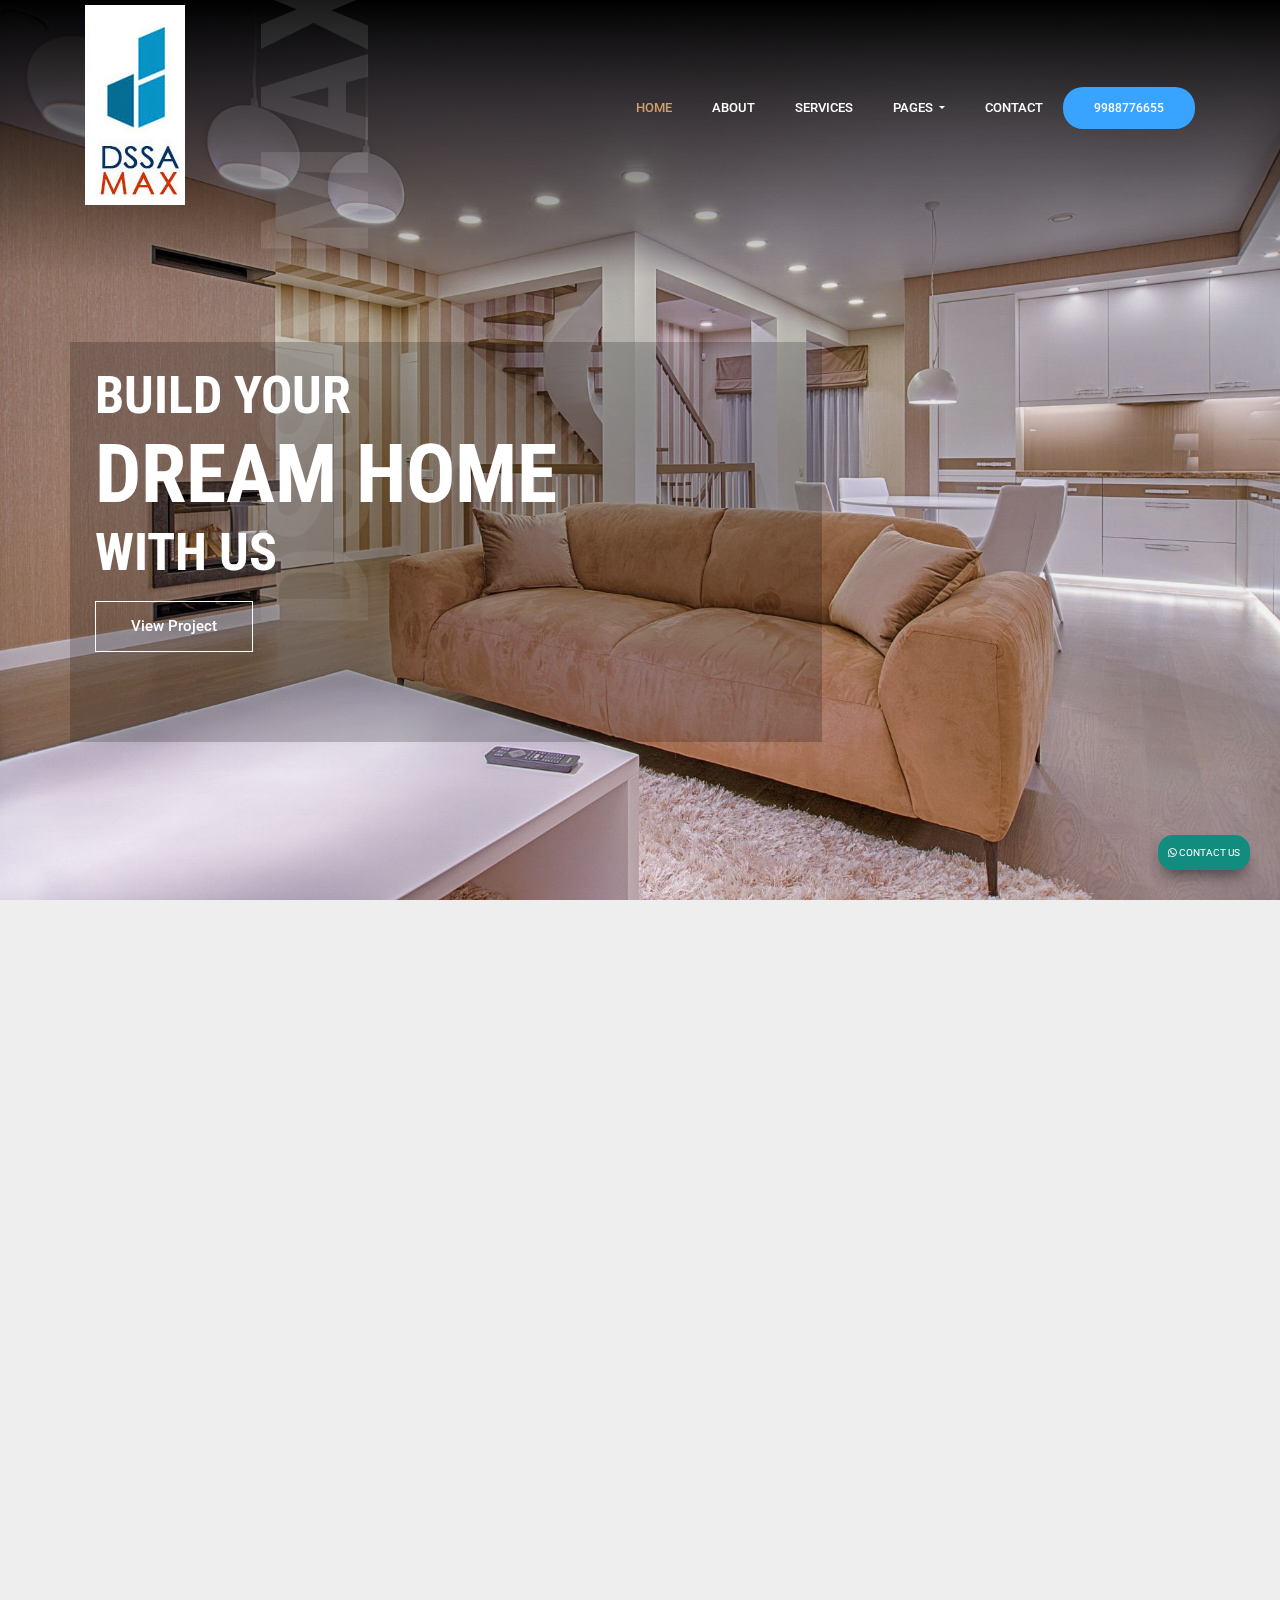
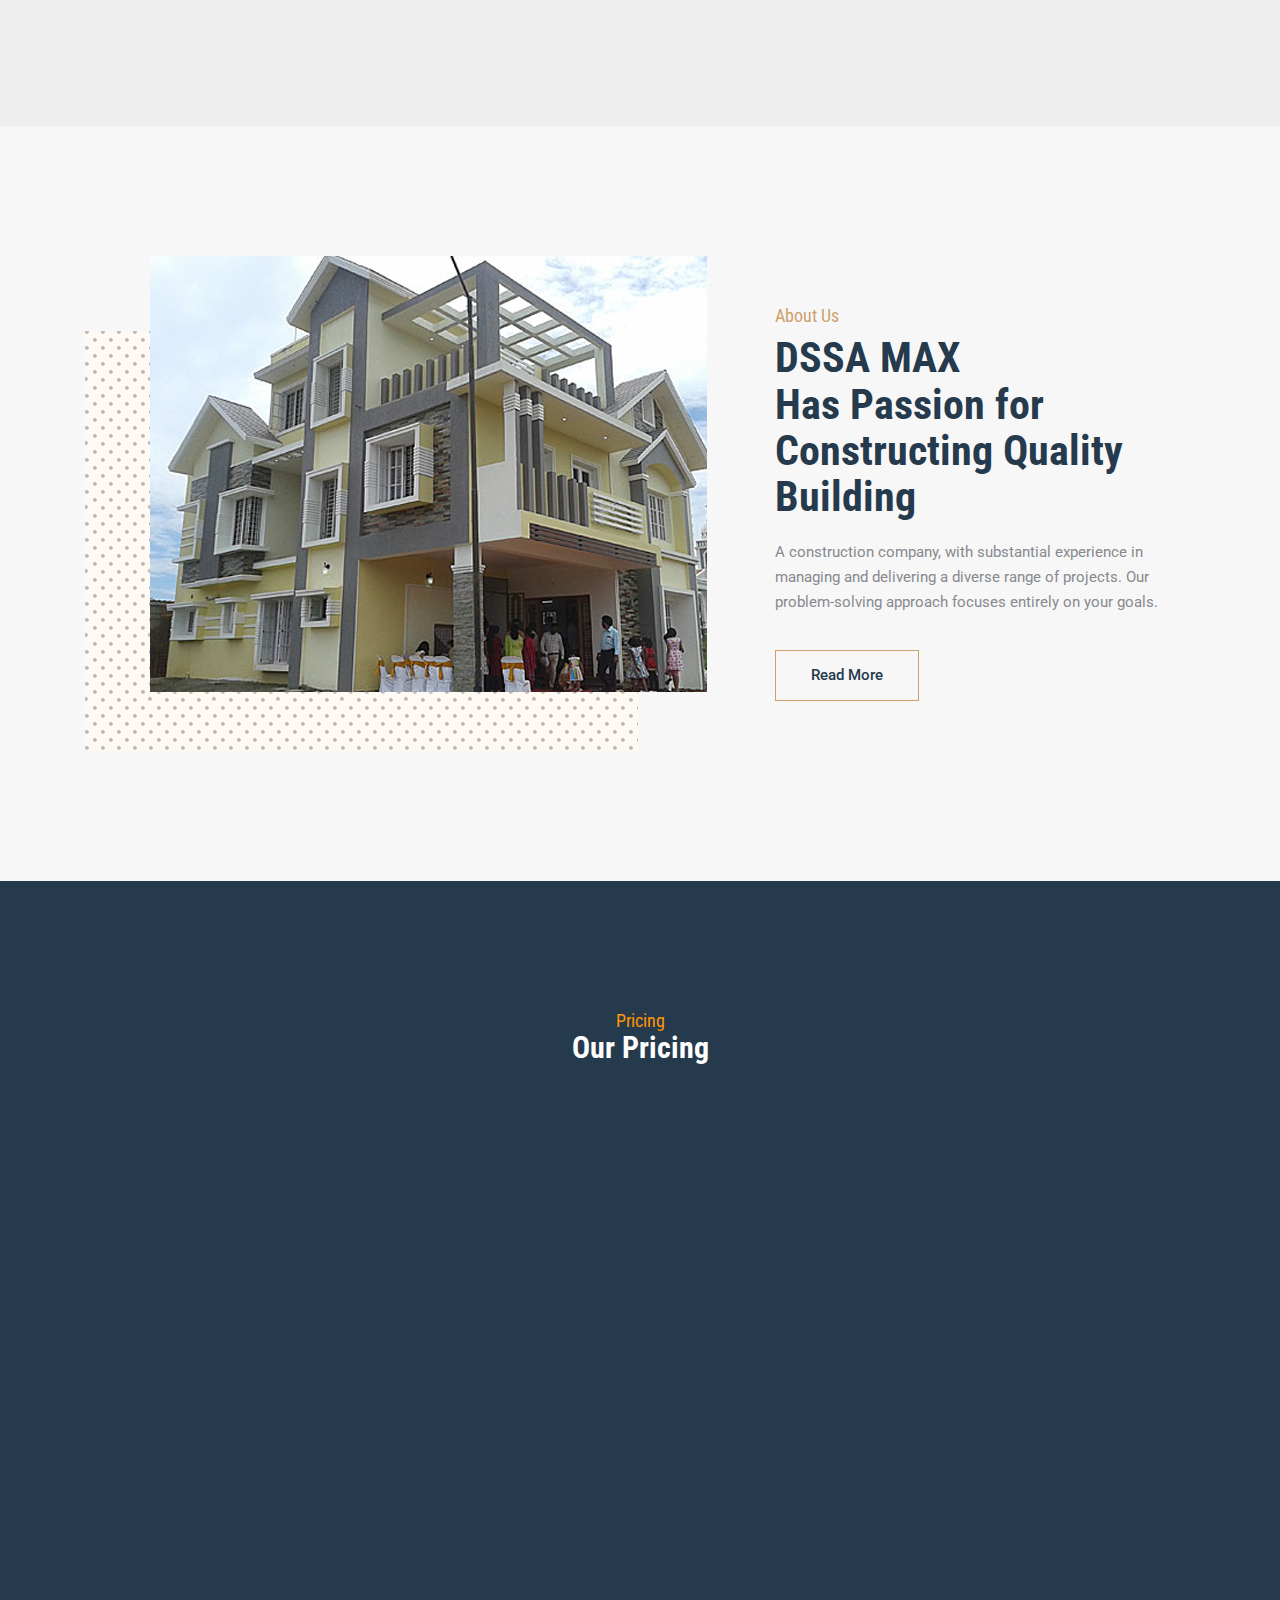
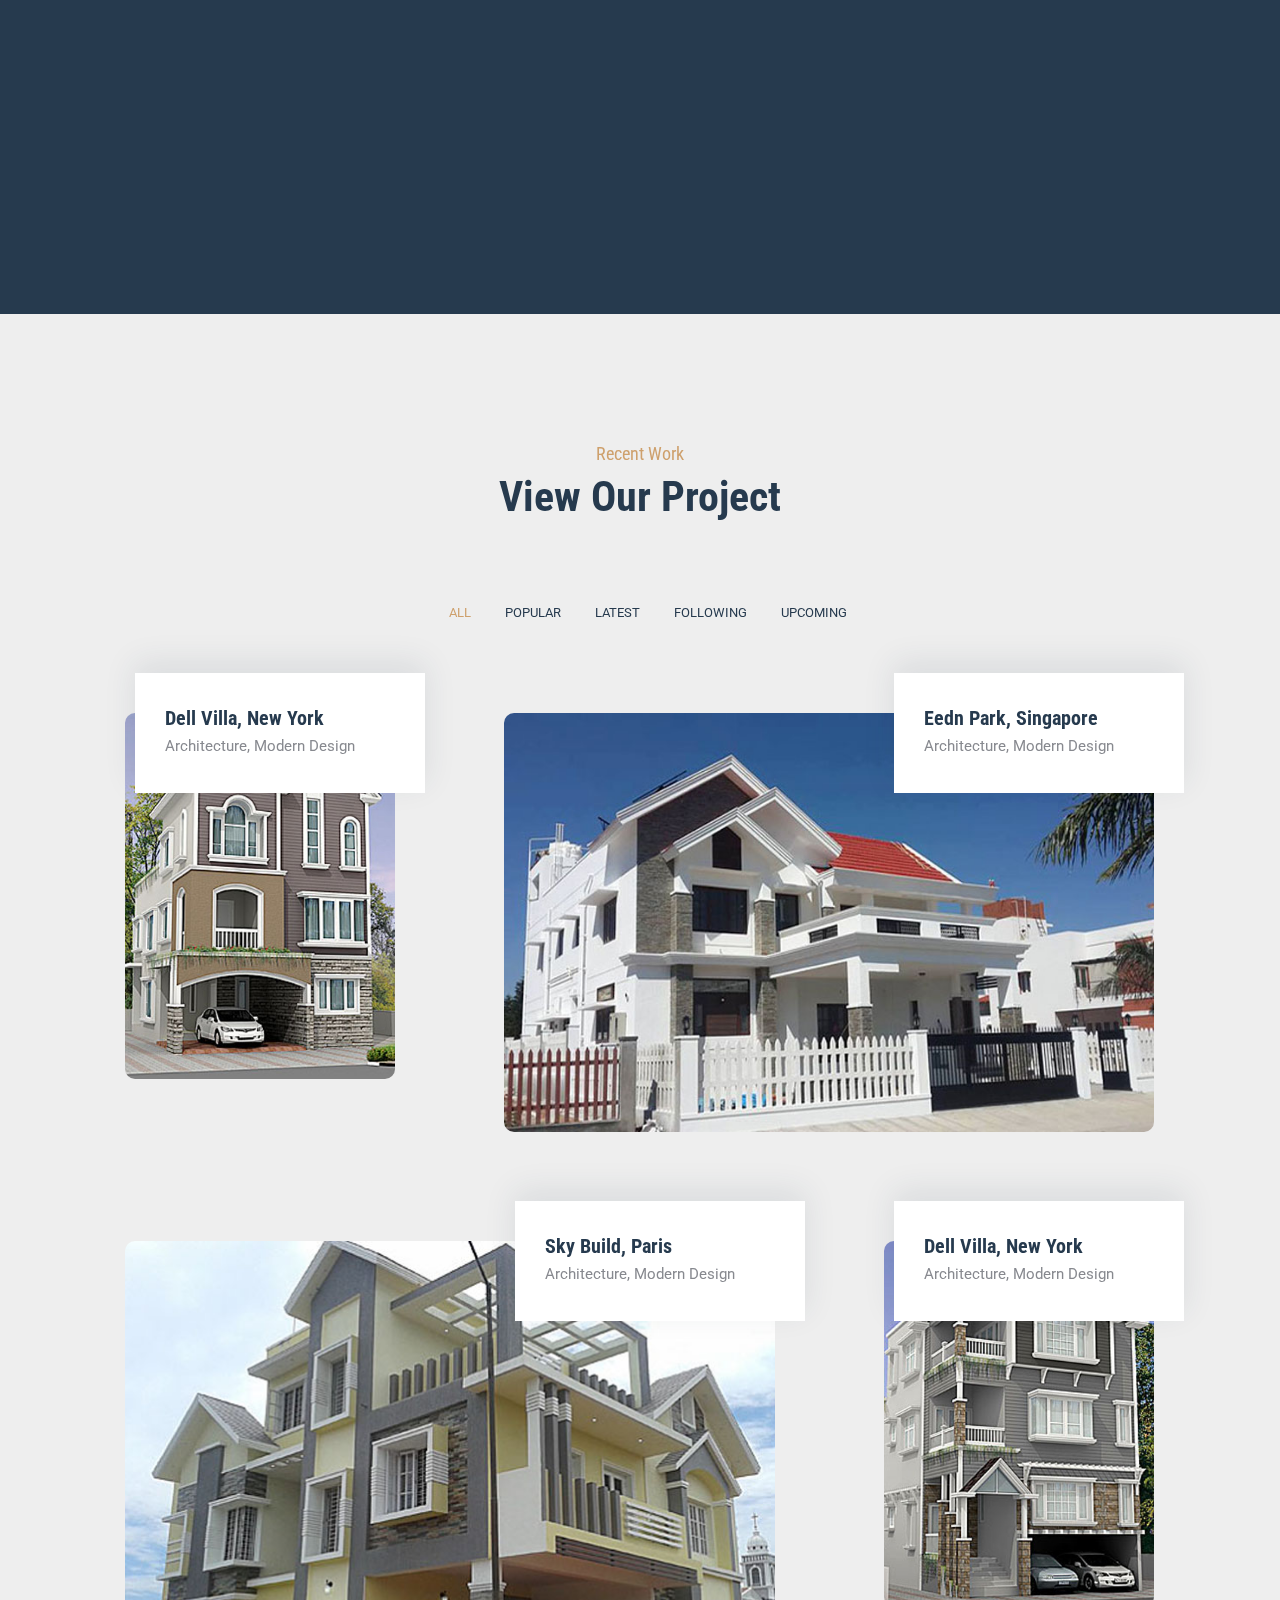
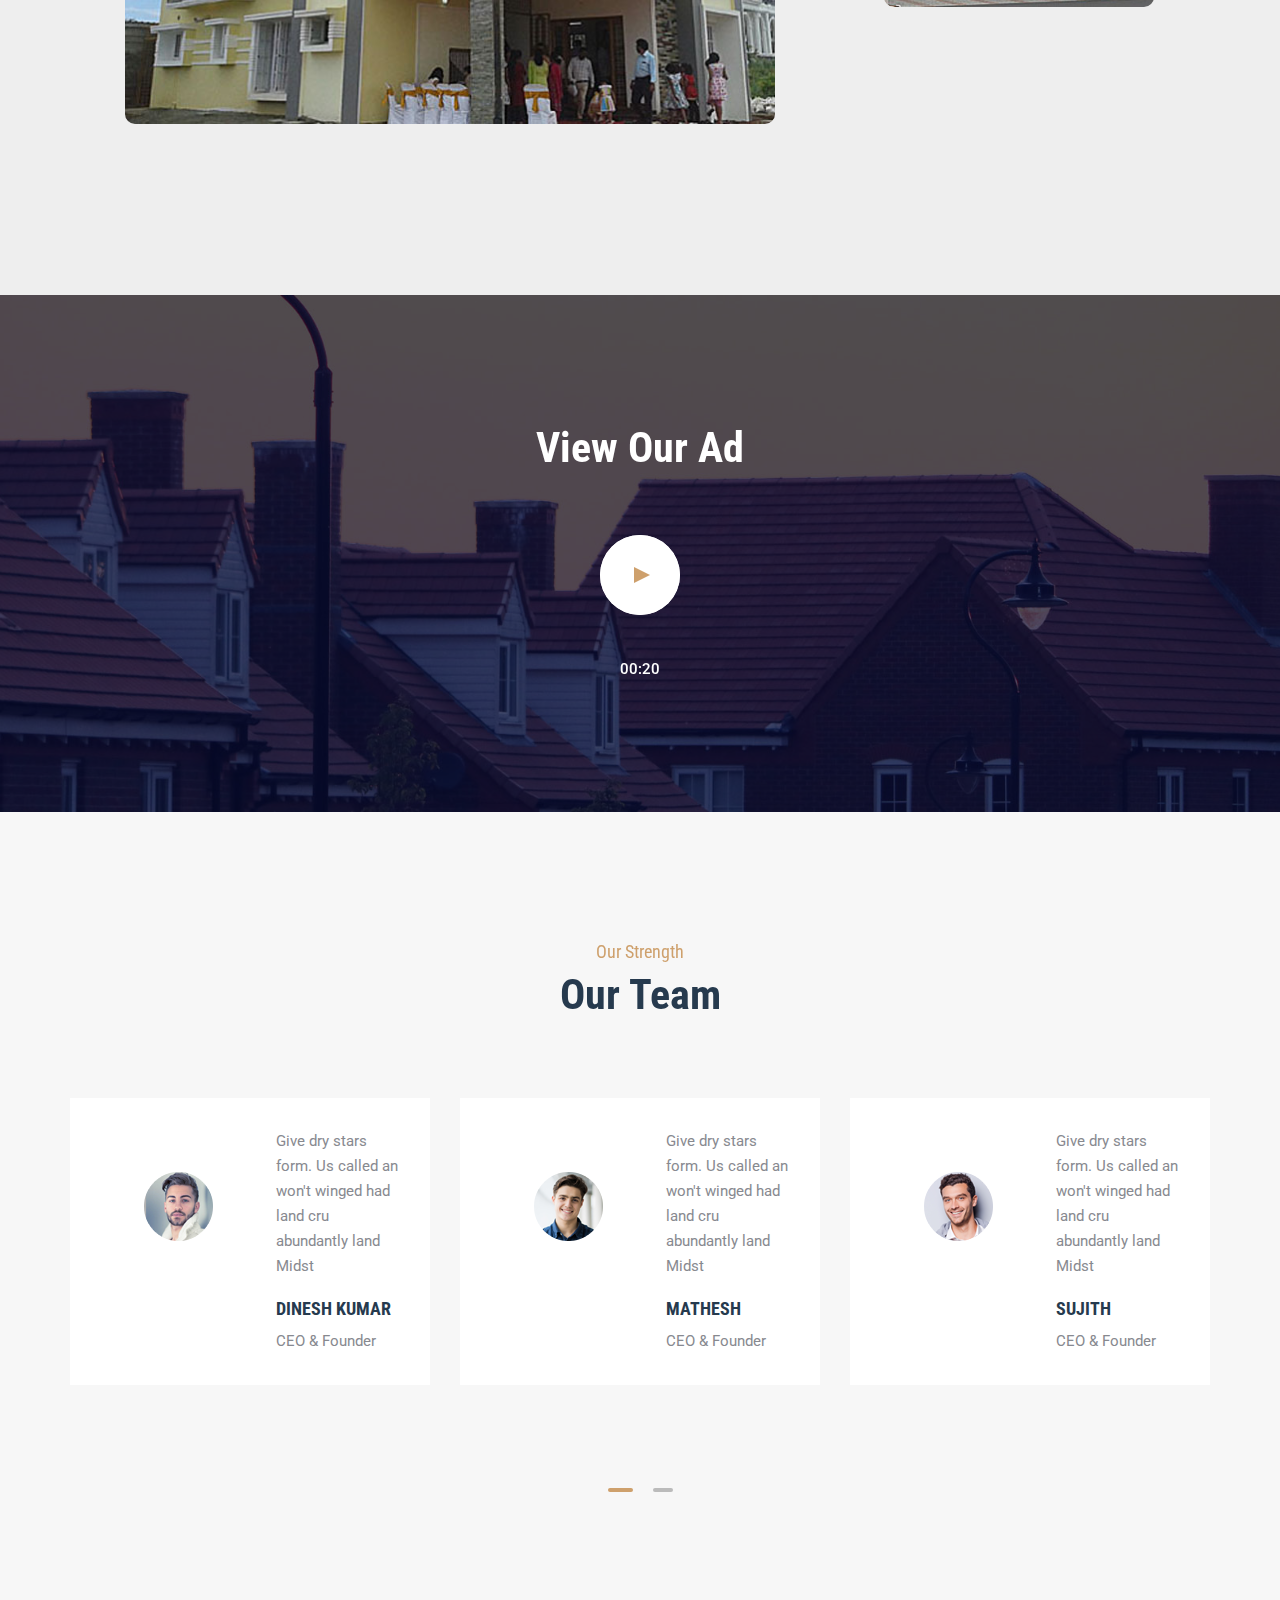
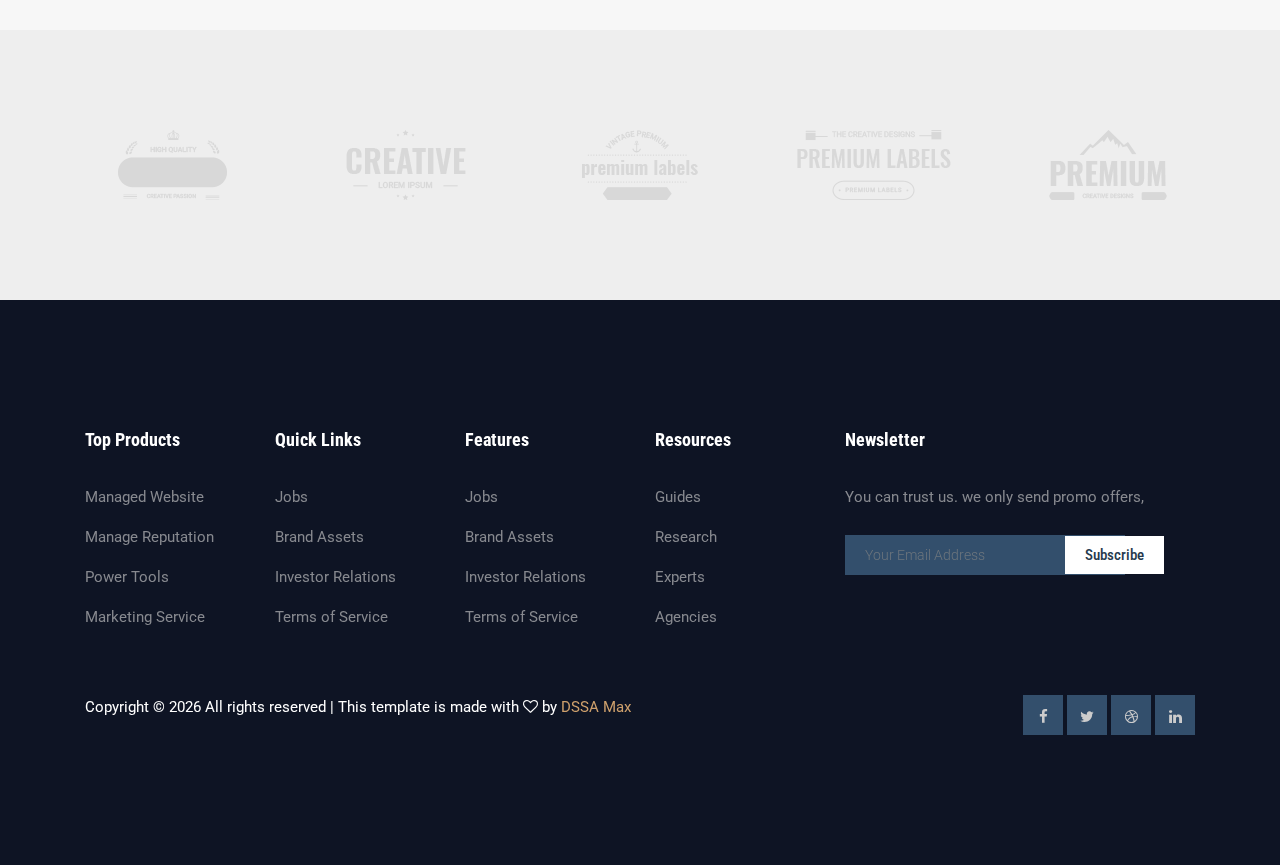
==== commit f9036cfa: "service page OK, before color change" ====
--- a/dssa_max/index.html
+++ b/dssa_max/index.html
@@ -29,16 +29,71 @@
 	<link rel="stylesheet" href="css/nice-select.css">
 	<link rel="stylesheet" href="css/main.css">
 	<link rel="stylesheet" href="css/klappztech/extra_styles.css">
+	<link href="https://unpkg.com/aos@2.3.1/dist/aos.css" rel="stylesheet">
 
 </head>
 
 <body>
 	<!-- floating buttons -->
 
-	<a id="whatsapp-button" class="floating-button "
-	href="https://api.whatsapp.com/send?phone=8861133005&text=I%20want%20to%20know%20more%20about%20your%20services">
-	<i class="fa fa-whatsapp"></i> Send Enquiry</a>
-
+	<a id="whatsapp-button" class="floating-button " data-toggle="modal" data-target="#myModal"
+		href="https://api.whatsapp.com/send?phone=8861133005&text=I%20want%20to%20know%20more%20about%20your%20services">
+		<i class="fa fa-whatsapp"></i>   Contact Us</a>
+
+
+	<!-- modal box-->
+
+	<!-- Modal -->
+	<div id="myModal" class="modal fade" role="dialog">
+		<div class="modal-dialog">
+
+			<!-- Modal content-->
+			<div class="modal-content">
+				<div class="modal-header">
+					<h4 class="modal-title">Quick Contacts</h4>
+					<button type="button" class="close" data-dismiss="modal">&times;</button>
+
+				</div>
+				<div class="modal-body">
+					<div class="row">
+						<div class="container">
+							<div class="contact_info">
+								<div class="info_item">
+									<i class="fa fa-home"></i>
+									<h6>Sarjapur Road, Bangalore</h6>
+									<p>Shop No.1, 1st Floor, Near Sri KrishnaTemple, Dommasandra - 562125</p>
+								</div>
+								<div class="info_item">
+									<i class="fa fa-phone"></i>
+									<h6><a href="#">00 (440) 9865 562</a></h6>
+									<p>Round the Clock support</p>
+								</div>
+								<div class="info_item">
+									<i class="fa fa-envelope"></i>
+									<h6><a href="#">dssamax@gmail.com</a></h6>
+									<p>Send us an email!</p>
+								</div>
+								<div class="info_item">
+									<i class="fa fa-globe"></i>
+									<h6><a href="#">Send Us a Message</a></h6>
+									<p>Send us your query anytime!</p>
+								</div>
+								<div class="info_item">
+									<i class="fa fa-whatsapp"></i>
+									<h6><a href="#">Whatsapp</a></h6>
+									<p>Send us Message in WhatsApp!</p>
+								</div>
+							</div>
+
+						</div>
+
+					</div>
+				</div>
+
+			</div>
+
+		</div>
+	</div>
 	<!-- Start Header Area -->
 	<header class="default-header">
 		<nav class="navbar navbar-expand-lg navbar-light">
@@ -76,7 +131,8 @@
 							</div>
 						</li>
 
-						<li><a href="contact.html">Contact</a></li>
+						<li><a href="contact.html">Contact</a>
+						</li>
 					</ul>
 					<a href="tel: 8861133005" class="genric-btn info circle arrow">9988776655</a>
 
@@ -105,6 +161,9 @@
 						<h2>With Us</h2>
 
 						<a href="#" class="primary-btn">View project</a>
+						<!-- <a href="#" class="primary-btn">9878675645</a>
+						<a href="#" class="primary-btn">W</a> -->
+
 					</div>
 				</div>
 			</div>
@@ -131,56 +190,56 @@
 		<div class="container">
 			<div class="row feature_inner">
 				<div class="col-lg-3 col-md-6">
-					<div class="feature-item">
+					<div class="feature-item" data-aos="fade-down">
 						<div class="fi"><img src="img/services/1.png" /></div>
 						<h4>Building Construction</h4>
 						<p>Architectural Design, Structural Design, 2D/3D Design</p>
 					</div>
 				</div>
 				<div class="col-lg-3 col-md-6">
-					<div class="feature-item">
+					<div class="feature-item" data-aos="fade-down">
 						<div class="fi"><img src="img/services/2.png" /></div>
 						<h4>2D & 3D Designs</h4>
 						<p>Estimation of Project, Saction Plan (Panchayath, B.B.M.P, BDA)</p>
 					</div>
 				</div>
 				<div class="col-lg-3 col-md-6">
-					<div class="feature-item">
+					<div class="feature-item" data-aos="fade-down">
 						<div class="fi"><img src="img/services/3.png" /></div>
 						<h4>Sanction Plans</h4>
 						<p>Any services related to CAD applications</p>
 					</div>
 				</div>
 				<div class="col-lg-3 col-md-6">
-					<div class="feature-item">
+					<div class="feature-item" data-aos="fade-down">
 						<div class="fi"><img src="img/services/4.png" /></div>
 						<h4>Estimation of Projects</h4>
 						<p>Tailor made packages suiting your Requirement and Budget</p>
 					</div>
 				</div>
 				<div class="col-lg-3 col-md-6">
-					<div class="feature-item">
+					<div class="feature-item" data-aos="fade-down">
 						<div class="fi"><img src="img/services/5.png" /></div>
 						<h4>Architectural Design</h4>
 						<p>Tailor made packages suiting your Requirement and Budget</p>
 					</div>
 				</div>
 				<div class="col-lg-3 col-md-6">
-					<div class="feature-item">
+					<div class="feature-item" data-aos="fade-down">
 						<div class="fi"><img src="img/services/6.png" /></div>
 						<h4>Structural Design</h4>
 						<p>Tailor made packages suiting your Requirement and Budget</p>
 					</div>
 				</div>
 				<div class="col-lg-3 col-md-6">
-					<div class="feature-item">
+					<div class="feature-item" data-aos="fade-down">
 						<div class="fi"><img src="img/services/7.png" /></div>
 						<h4>CAD Applications</h4>
 						<p>Tailor made packages suiting your Requirement and Budget</p>
 					</div>
 				</div>
 				<div class="col-lg-3 col-md-6">
-					<div class="feature-item">
+					<div class="feature-item" data-aos="fade-down">
 						<div class="fi"><img src="img/services/8.png" /></div>
 						<h4>Labour Coordination</h4>
 						<p>Tailor made packages suiting your Requirement and Budget</p>
@@ -235,7 +294,7 @@
 
 								<!--BLOCK ROW START-->
 								<div class="row">
-									<div class="col-md-4">
+									<div class="col-md-4" data-aos="flip-left">
 
 										<!--PRICE CONTENT START-->
 										<div class="generic_content clearfix">
@@ -291,7 +350,7 @@
 
 									</div>
 
-									<div class="col-md-4">
+									<div class="col-md-4" data-aos="flip-left">
 
 										<!--PRICE CONTENT START-->
 										<div class="generic_content active clearfix">
@@ -346,7 +405,7 @@
 										<!--//PRICE CONTENT END-->
 
 									</div>
-									<div class="col-md-4">
+									<div class="col-md-4" data-aos="flip-left">
 
 										<!--PRICE CONTENT START-->
 										<div class="generic_content clearfix">
@@ -511,12 +570,12 @@
 		<div class="container">
 			<div class="row">
 				<div class="call-wrap mx-auto">
-					<h1>View Our Project </h1>
+					<h1>View Our Ad </h1>
 					<a id="play-home-video" class="video-play-button"
-						href="https://www.youtube.com/watch?v=_C5vCGB8Xx0">
+						href="https://www.youtube.com/watch?v=IizdDxy3yR4">
 						<span></span>
 					</a>
-					<p>05:35</p>
+					<p>00:20</p>
 				</div>
 			</div>
 		</div>
@@ -735,6 +794,13 @@
 	<script src="js/jquery.sticky.js"></script>
 	<script src="js/main.js"></script>
 	<script src="js/klappztech/extra_features.js"></script>
+	<script src="https://unpkg.com/aos@2.3.1/dist/aos.js"></script>
+	<script>
+	AOS.init({
+		duration: 800,
+	  })
+	</script>
+	
 </body>
 
 </html>--- a/dssa_max/css/main.css
+++ b/dssa_max/css/main.css
@@ -1007,7 +1007,7 @@
 }
 
 .sticky-wrapper.is-sticky .default-header {
-  background: #263a4e;
+  background:rgba(0, 0, 0, 0.7);
   box-shadow: -21.213px 21.213px 30px 0px rgba(158, 158, 158, 0.3)
 }
 
@@ -1022,7 +1022,7 @@
 
 @media (max-width: 991px) {
   .default-header {
-    background: #263a4e
+    background: rgba(0, 0, 0, 0.7);
   }
 }
 
@@ -1228,7 +1228,7 @@
 
 .home-banner-area .overlay {
   background: rgb(2, 0, 36);
-  background: linear-gradient(180deg, rgba(0, 0, 0, 1) 0%, rgba(9, 9, 9, 0.33657212885154064) 31%, rgba(9, 9, 9, 0) 100%);
+  background: linear-gradient(180deg, rgba(0, 0, 0, 1) 0%, rgba(9, 9, 9, 0.1) 31%, rgba(9, 9, 9, 0) 100%);
   z-index: 1;
 }
 
@@ -1340,9 +1340,11 @@
   min-height: 450px
 }
 
+
+
 .banner-area .overlay-bg {
   background: rgba(7, 4, 31, 0.6);
-  z-index: 10
+  z-index: 0;
 }
 
 .banner-area h1 {
--- a/dssa_max/css/klappztech/extra_styles.css
+++ b/dssa_max/css/klappztech/extra_styles.css
@@ -486,8 +486,10 @@
     padding: 5px 10px;
     font-size: 10px;
     cursor: pointer;
-    opacity: 0;
-    visibility: hidden;
+    /* opacity: 0;
+    visibility: hidden;     */
+    opacity: 1;
+    visibility: visible;
     z-index: 1000;
     box-shadow: 0 10px 15px -5px rgba(0, 0, 0, 0.5);
     text-transform: uppercase;
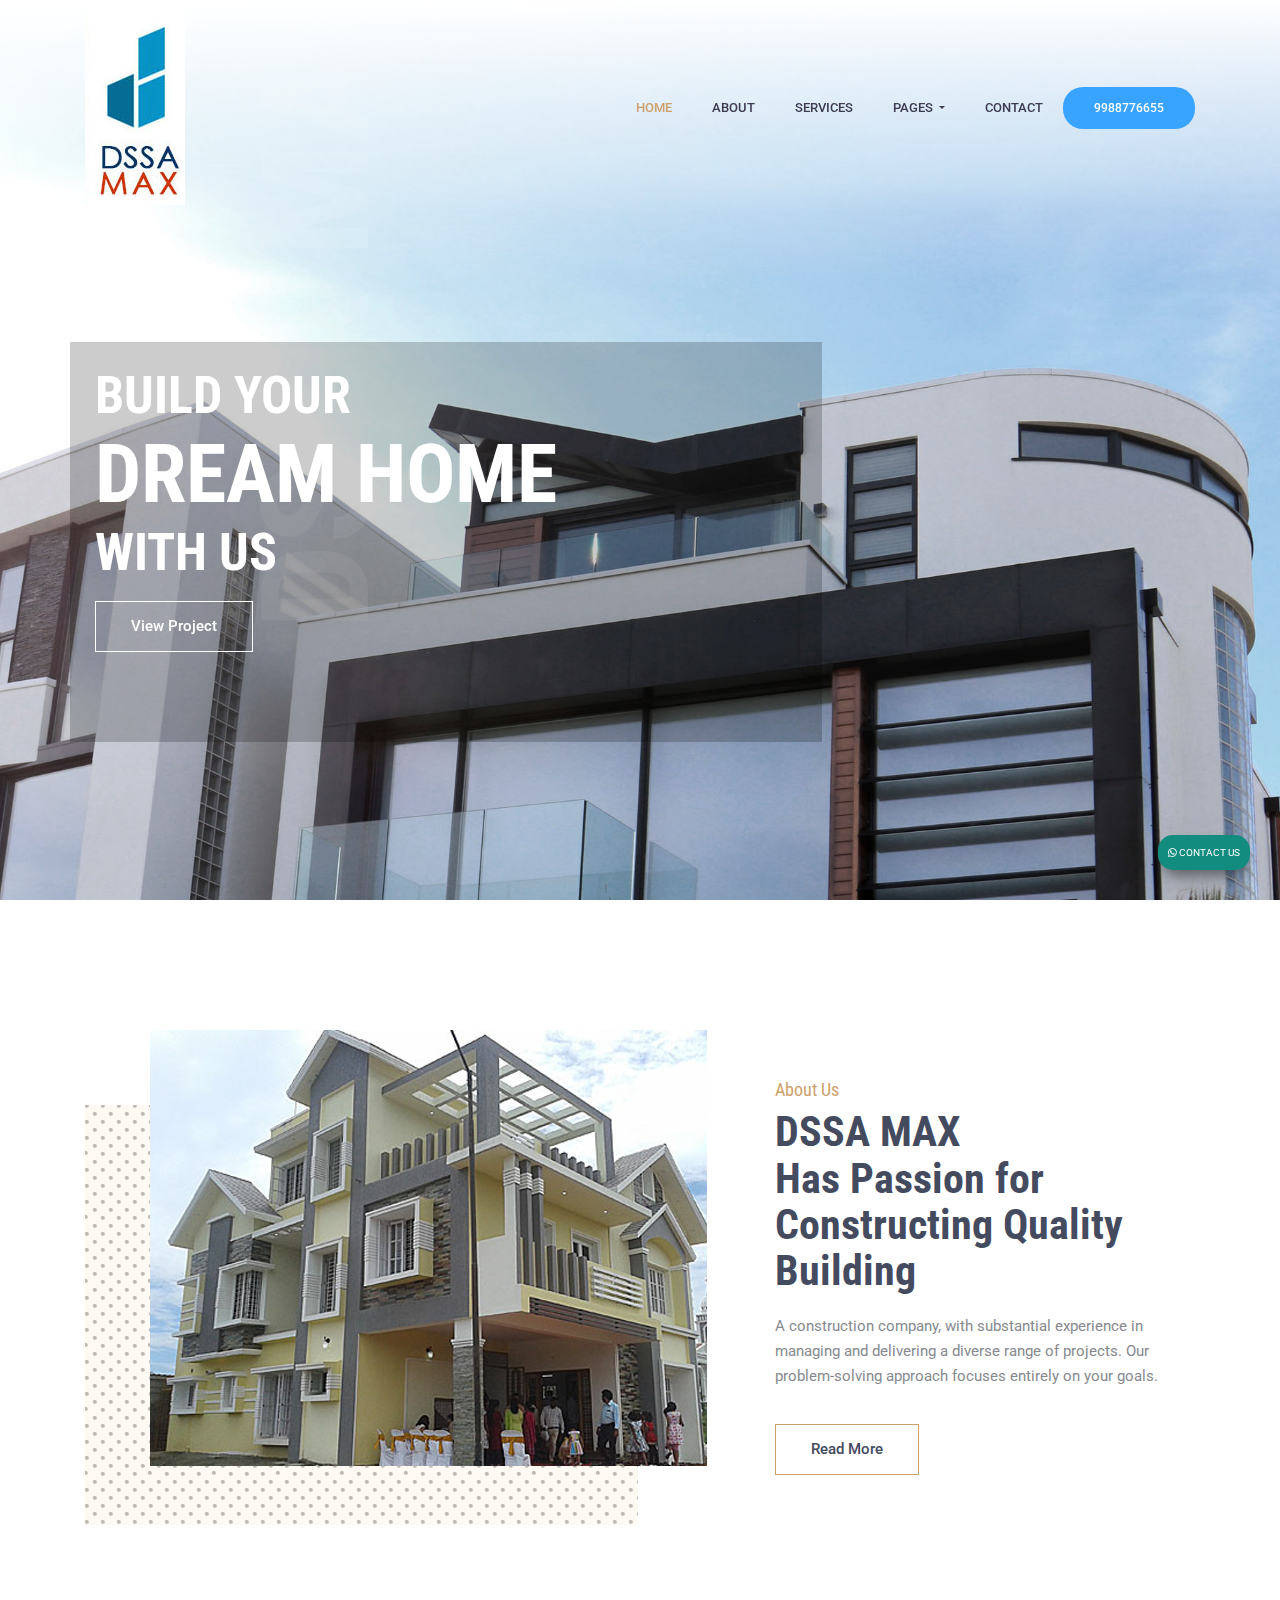
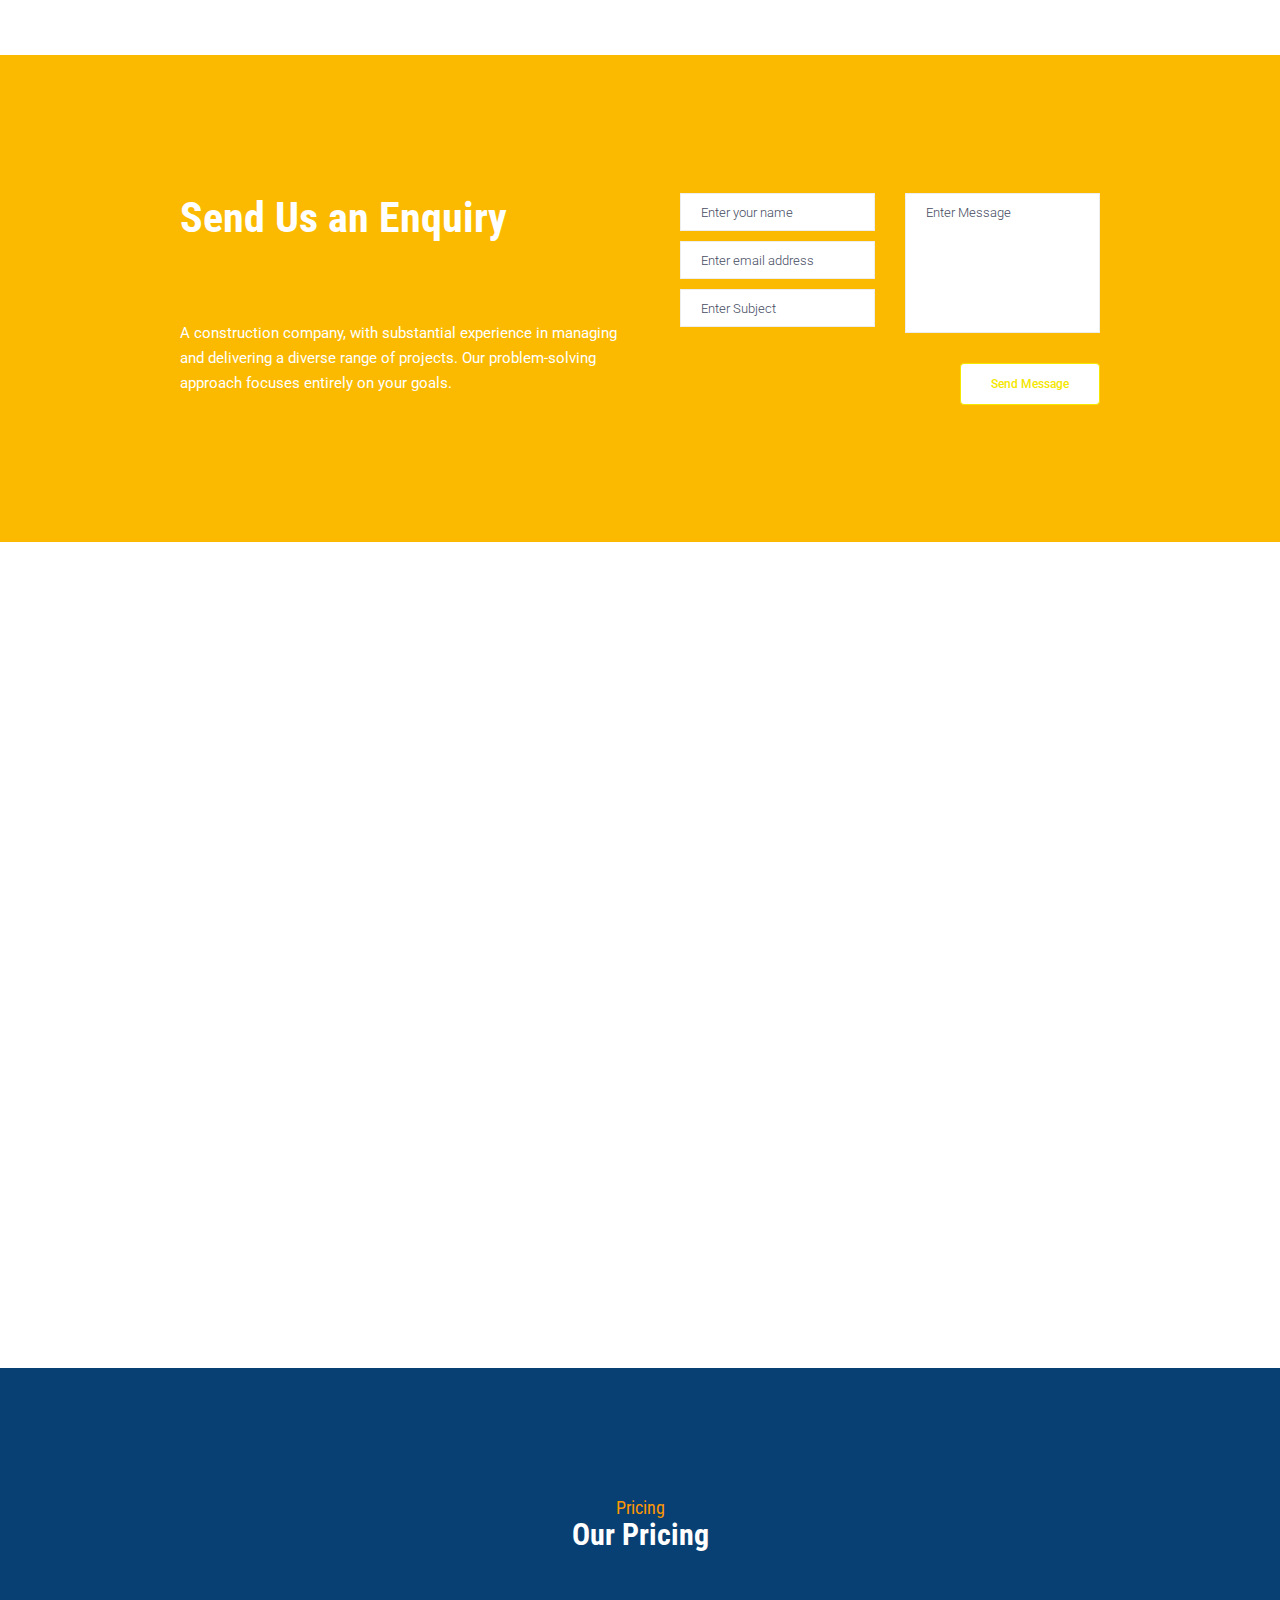
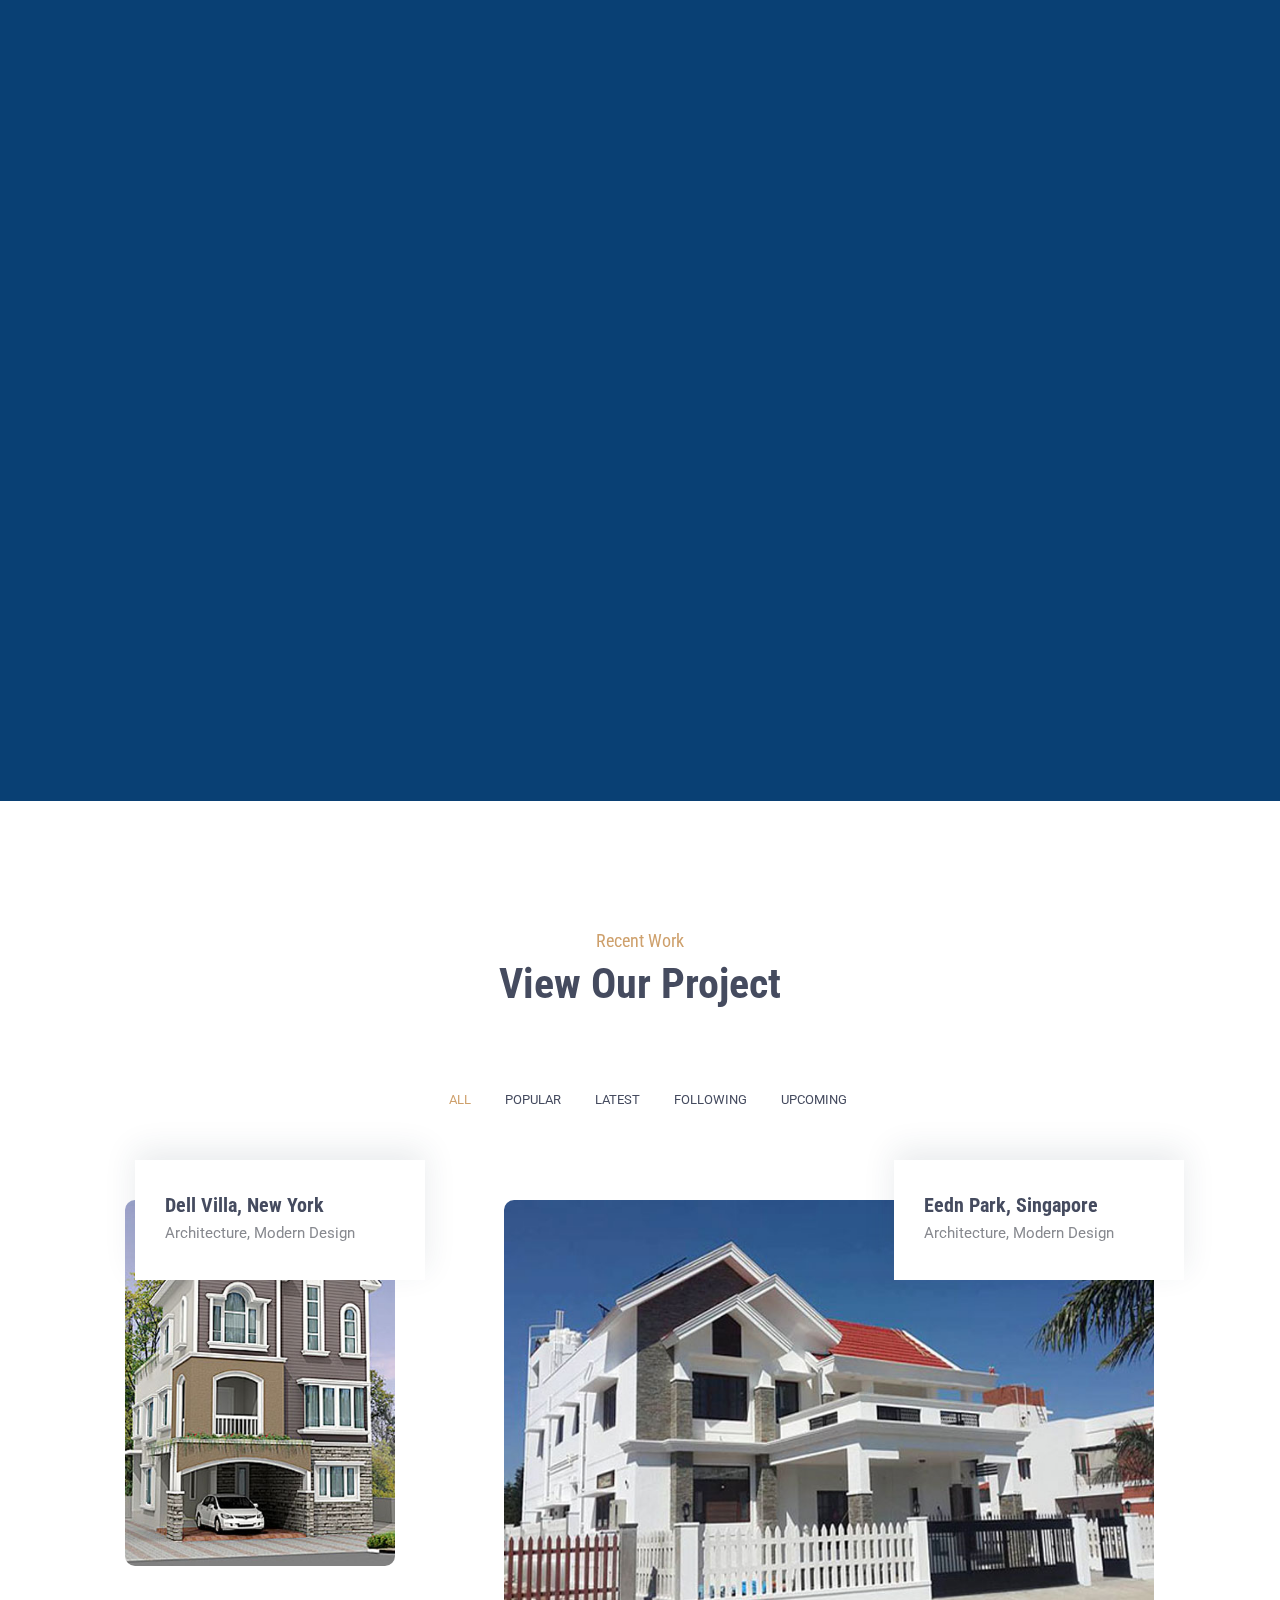
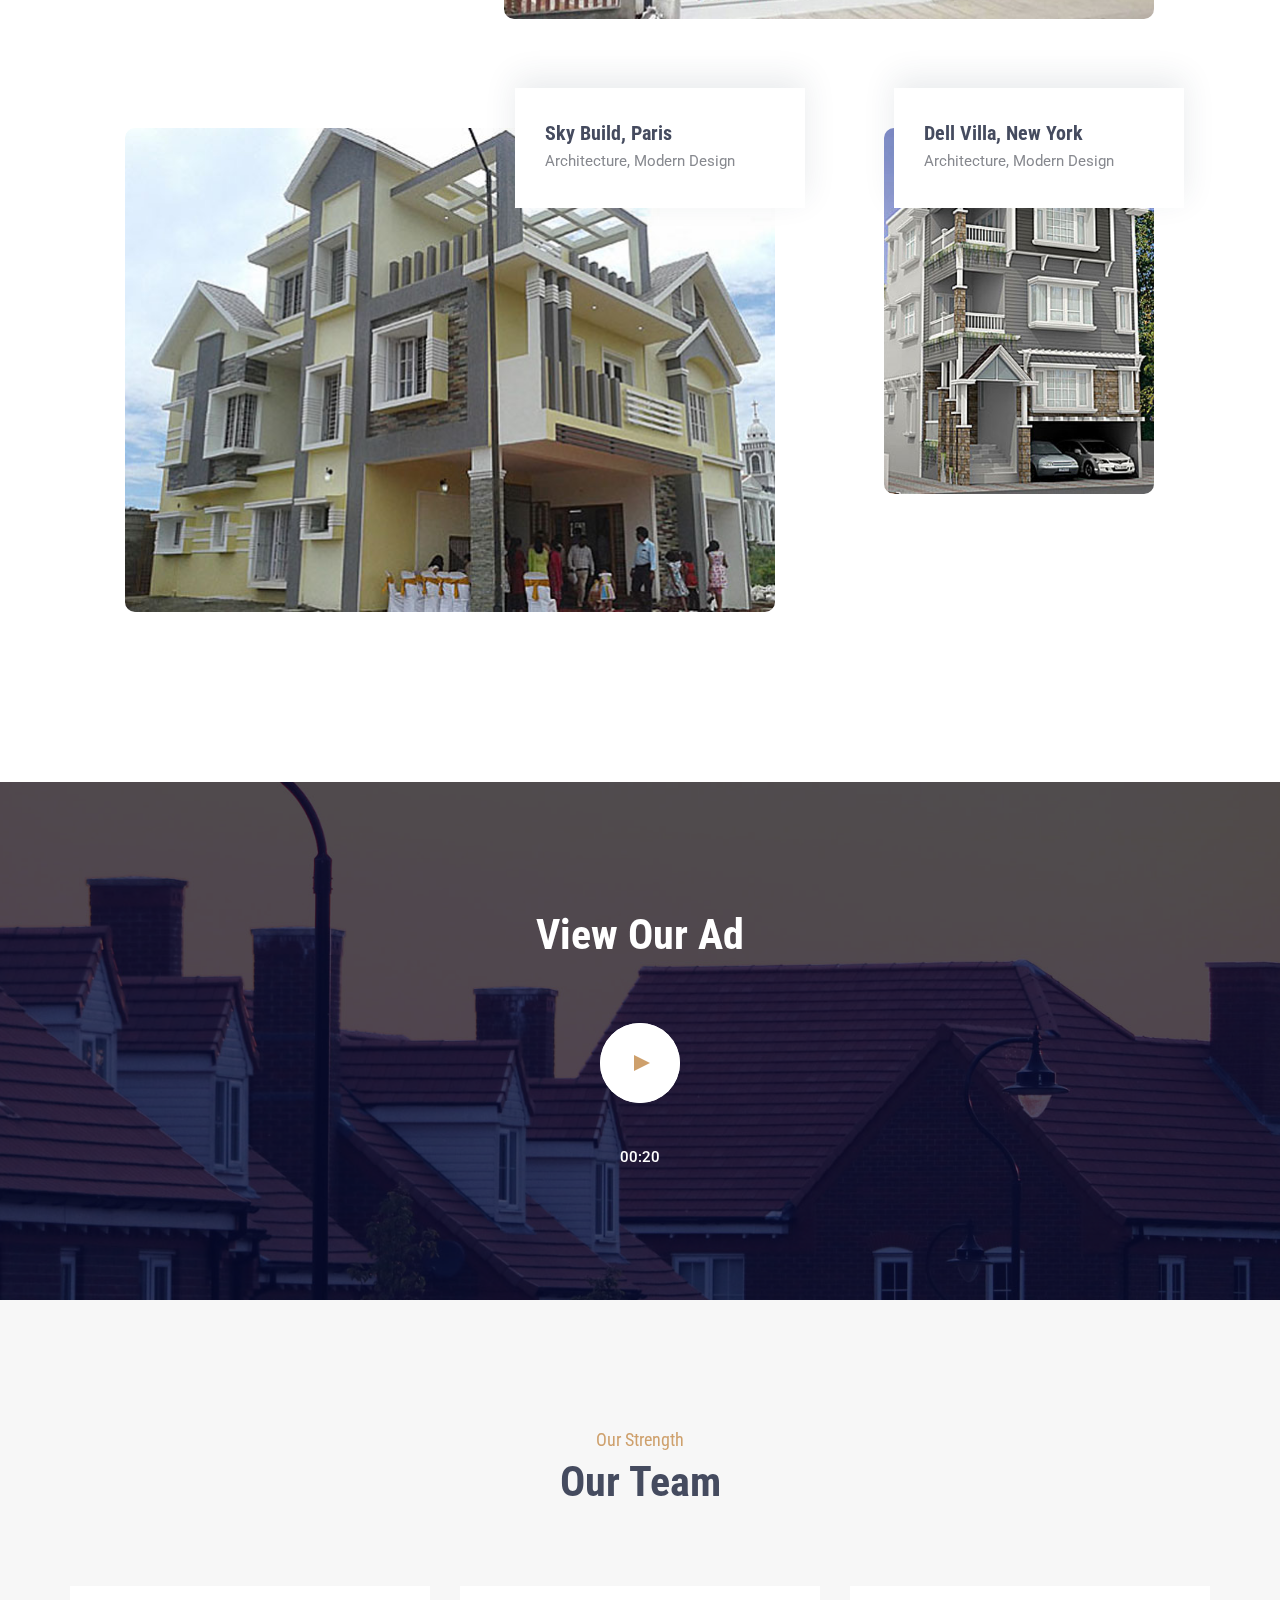
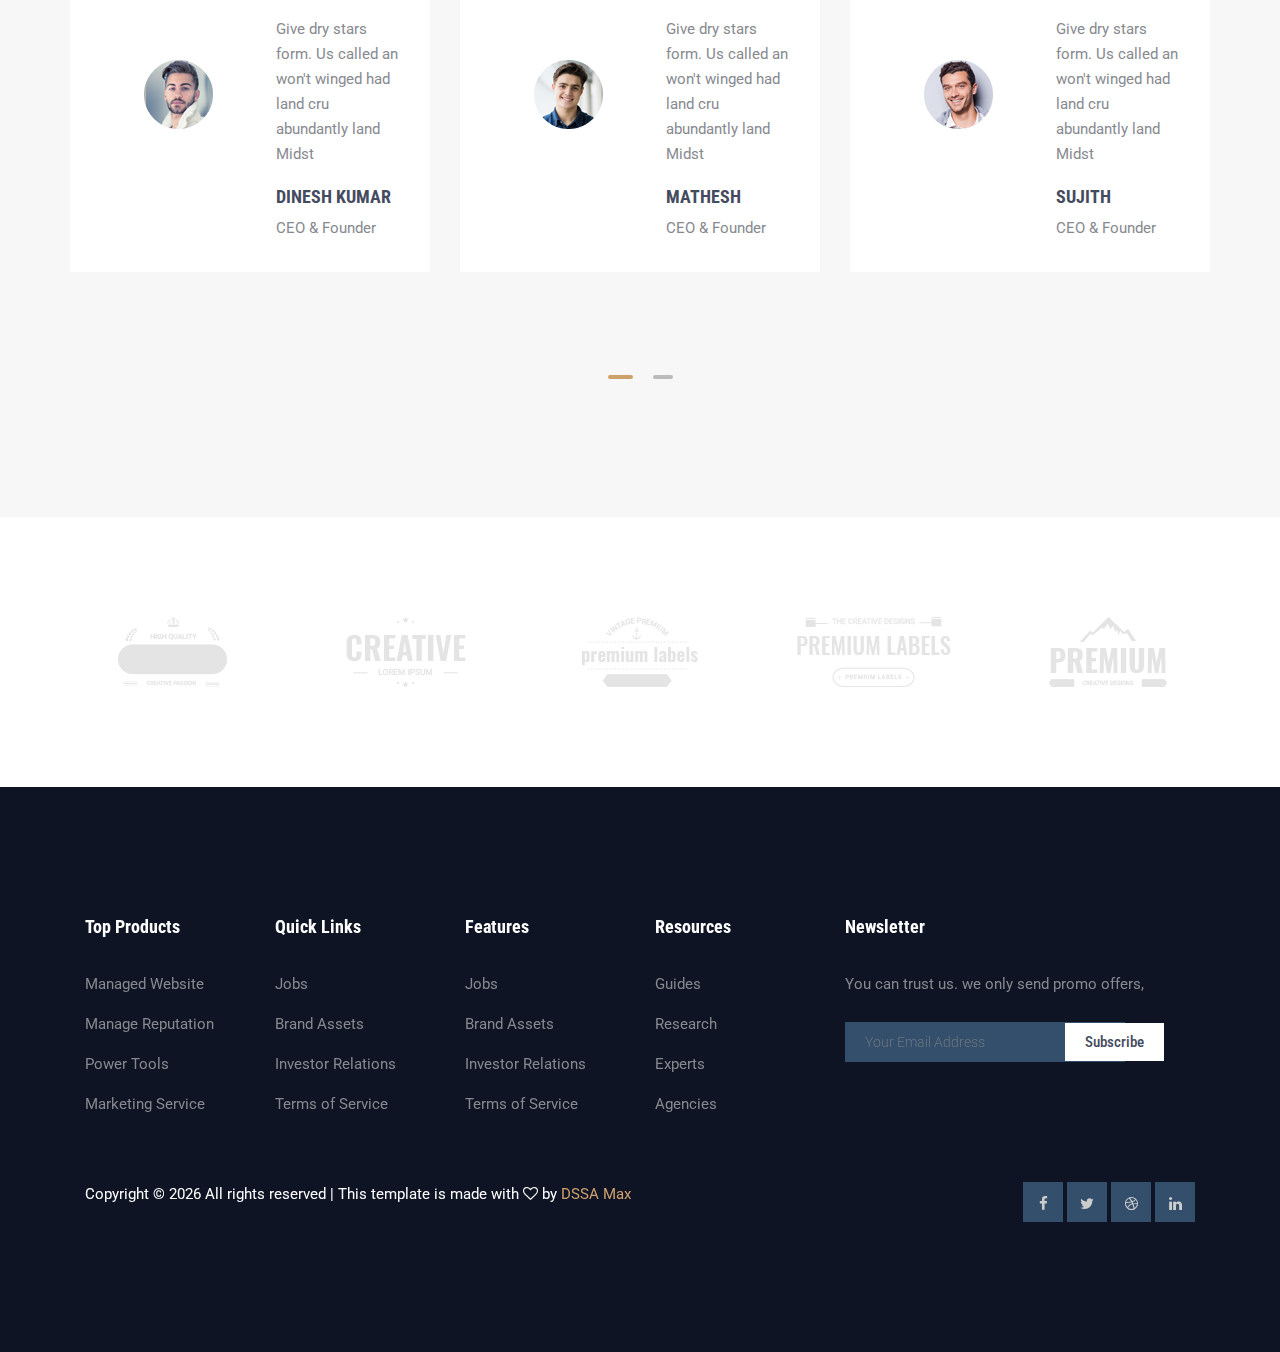
==== commit 1a845f28: "color change - blue" ====
--- a/dssa_max/index.html
+++ b/dssa_max/index.html
@@ -38,7 +38,7 @@
 
 	<a id="whatsapp-button" class="floating-button " data-toggle="modal" data-target="#myModal"
 		href="https://api.whatsapp.com/send?phone=8861133005&text=I%20want%20to%20know%20more%20about%20your%20services">
-		<i class="fa fa-whatsapp"></i>   Contact Us</a>
+		<i class="fa fa-whatsapp"></i> Contact Us</a>
 
 
 	<!-- modal box-->
@@ -185,6 +185,86 @@
 	</section>
 	<!-- End banner Area -->
 
+	<!-- Start About Area -->
+	<section class="about-area section-gap">
+		<div class="container">
+			<div class="row align-items-center justify-content-center">
+				<div class="col-lg-7 col-md-12 about-left">
+					<img class="img-fluid" src="img/about.png" alt="">
+				</div>
+				<div class="col-lg-5 col-md-12 about-right">
+					<div class="section-title text-left">
+						<h4>About Us</h4>
+						<h2>DSSA MAX <br />Has Passion for Constructing Quality Building</h2>
+					</div>
+					<div>
+						<p>
+							A construction company, with substantial experience in managing and delivering a diverse
+							range of projects. Our problem-solving approach focuses entirely on your goals.
+						</p>
+					</div>
+					<a href="#" class="primary-btn">Read More</a>
+				</div>
+			</div>
+		</div>
+	</section>
+	<!-- End About Area -->
+
+	<!-- Start Enquiry Area -->
+	<section class="enquiry-area section-gap">
+		<div class="container">
+			<div class="row align-items-center justify-content-center">
+				<div class="col-lg-5 col-md-12 about-left">
+					<div class="section-title text-left">
+						<h2>Send Us an Enquiry</h2>
+					</div>
+					<div>
+						<p>
+							A construction company, with substantial experience in managing and delivering a diverse
+							range of projects. Our problem-solving approach focuses entirely on your goals.
+						</p>
+					</div>
+				</div>
+				<div class="col-lg-5 col-md-12 about-right">
+					<form class="row contact_form" action="contact_process.php" method="post" id="contactForm"
+						novalidate="novalidate">
+						<div class="col-md-6">
+							<div class="form-group">
+								<input type="text" class="form-control" id="name" name="name"
+									placeholder="Enter your name" onfocus="this.placeholder = ''"
+									onblur="this.placeholder = 'Enter your name'" required="" />
+							</div>
+							<div class="form-group">
+								<input type="email" class="form-control" id="email" name="email"
+									placeholder="Enter email address" onfocus="this.placeholder = ''"
+									onblur="this.placeholder = 'Enter email address'" required="" />
+							</div>
+							<div class="form-group">
+								<input type="text" class="form-control" id="subject" name="subject"
+									placeholder="Enter Subject" onfocus="this.placeholder = ''"
+									onblur="this.placeholder = 'Enter Subject'" required="" />
+							</div>
+						</div>
+						<div class="col-md-6">
+							<div class="form-group">
+								<textarea class="form-control" name="message" id="message" rows="1"
+									placeholder="Enter Message" onfocus="this.placeholder = ''"
+									onblur="this.placeholder = 'Enter Message'" required=""></textarea>
+							</div>
+						</div>
+						<div class="col-md-12 text-right">
+							<button type="submit" value="submit" class="btn primary-btn genric-btn warning-border">
+								Send Message
+							</button>
+						</div>
+					</form>
+
+				</div>
+			</div>
+		</div>
+	</section>
+	<!-- End Enquiry Area -->
+
 	<!-- Start features Area -->
 	<section class="features-area section-gap-top" id="news">
 		<div class="container">
@@ -250,30 +330,6 @@
 	</section>
 	<!-- End features Area -->
 
-	<!-- Start About Area -->
-	<section class="about-area section-gap">
-		<div class="container">
-			<div class="row align-items-center justify-content-center">
-				<div class="col-lg-7 col-md-12 about-left">
-					<img class="img-fluid" src="img/about.png" alt="">
-				</div>
-				<div class="col-lg-5 col-md-12 about-right">
-					<div class="section-title text-left">
-						<h4>About Us</h4>
-						<h2>DSSA MAX <br />Has Passion for Constructing Quality Building</h2>
-					</div>
-					<div>
-						<p>
-							A construction company, with substantial experience in managing and delivering a diverse
-							range of projects. Our problem-solving approach focuses entirely on your goals.
-						</p>
-					</div>
-					<a href="#" class="primary-btn">Read More</a>
-				</div>
-			</div>
-		</div>
-	</section>
-	<!-- End About Area -->
 
 	<!-- Start Pricing Area -->
 	<section class="pricing-area relative section-gap" id="pricing">
@@ -796,11 +852,11 @@
 	<script src="js/klappztech/extra_features.js"></script>
 	<script src="https://unpkg.com/aos@2.3.1/dist/aos.js"></script>
 	<script>
-	AOS.init({
-		duration: 800,
-	  })
+		AOS.init({
+			duration: 800,
+		})
 	</script>
-	
+
 </body>
 
 </html>--- a/dssa_max/css/main.css
+++ b/dssa_max/css/main.css
@@ -95,7 +95,7 @@
 
 h1, h2, h3, h4, h5, h6 {
   font-family: "Roboto Condensed", sans-serif;
-  color: #263a4e;
+  color: var(--darkblue);
   line-height: 1.1em;
   margin-bottom: 0;
   margin-top: 0;
@@ -107,7 +107,7 @@
   margin-top: 0;
   font-family: "Roboto Condensed", sans-serif;
   font-weight: 700;
-  color: #263a4e
+  color: var(--darkblue)
 }
 
 h1, .h1 {
@@ -794,7 +794,7 @@
 .primary-btn {
   position: relative;
   display: inline-block;
-  color: #263a4e;
+  color: var(--darkblue);
   padding: 12px 35px;
   font-family: "Roboto", sans-serif;
   font-size: 15px;
@@ -1007,7 +1007,7 @@
 }
 
 .sticky-wrapper.is-sticky .default-header {
-  background:rgba(0, 0, 0, 0.7);
+  background: rgb(255, 255, 255, 0.99);
   box-shadow: -21.213px 21.213px 30px 0px rgba(158, 158, 158, 0.3)
 }
 
@@ -1022,7 +1022,7 @@
 
 @media (max-width: 991px) {
   .default-header {
-    background: rgba(0, 0, 0, 0.7);
+    background: rgb(255, 255, 255, 0.99);
   }
 }
 
@@ -1033,8 +1033,8 @@
 }
 
 .default-header .navbar .navbar-toggler {
-  border: 1px solid #fff;
-  border-color: #fff;
+  border: 1px solid var(--darkblue);
+  border-color: var(--darkblue);
   cursor: pointer
 }
 
@@ -1043,7 +1043,7 @@
 }
 
 .default-header .navbar .navbar-toggler span {
-  color: #fff
+  color: var(--darkblue);
 }
 
 .default-header .dropdown-item {
@@ -1149,7 +1149,7 @@
   text-transform: uppercase;
   font-size: 13px;
   font-weight: 500;
-  color: #fff;
+  color: #3C3950;
   padding: 32px 20px
 }
 
@@ -1176,7 +1176,7 @@
 }
 
 .navbar-nav .dropdown .dropdown-item {
-  color: #263a4e;
+  color: var(--darkblue);
   text-transform: capitalize
 }
 
@@ -1227,8 +1227,8 @@
 }
 
 .home-banner-area .overlay {
-  background: rgb(2, 0, 36);
-  background: linear-gradient(180deg, rgba(0, 0, 0, 1) 0%, rgba(9, 9, 9, 0.1) 31%, rgba(9, 9, 9, 0) 100%);
+  background: rgb(9, 64, 116);
+  background: linear-gradient(180deg, rgba(255, 255, 255, 1) 0%, rgba(255, 255, 255, 0.1) 31%, rgba(255, 255, 255, 0) 100%);
   z-index: 1;
 }
 
@@ -1340,21 +1340,40 @@
   min-height: 450px
 }
 
-
-
 .banner-area .overlay-bg {
   background: rgba(7, 4, 31, 0.6);
+  /* background: linear-gradient(180deg, rgba(255, 255, 255, 1) 0%, rgba(255,255,255, 0.7) 50%, rgba(255, 255, 255, 0) 100%); */
   z-index: 0;
+}
+
+@media (min-width: 991px) {
+  .banner-area .overlay-bg {
+    /* background: rgba(255, 255, 116, 0.6); */
+    background: linear-gradient(180deg, rgba(255, 255, 255, 1) 0%, rgba(255, 255, 255, 0.7) 50%, rgba(255, 255, 255, 0) 100%);
+    z-index: 0;
+  }
 }
 
 .banner-area h1 {
   font-size: 50px;
-  margin-bottom: 10px
+  margin-bottom: 10px;
 }
 
 @media (max-width: 768px) {
   .banner-area h1 {
     font-size: 35px
+  }
+}
+
+.banner-area h2 {
+  margin-top: 60px;
+}
+
+@media (max-width: 991px) {
+  .banner-area h2 {
+    color: white;
+    margin-top: 70px;
+
   }
 }
 
@@ -1431,7 +1450,8 @@
 }
 
 .features-area {
-  padding-bottom: 80px
+  padding-bottom: 80px;
+  background-color: white;
 }
 
 @media (max-width: 991px) {
@@ -1452,7 +1472,7 @@
   border: 1px solid #9499a5;
   padding: 36px 41px;
   display: inline-block;
-  color: #263a4e;
+  color: var(--darkblue);
   -webkit-transition: all 0.3s ease 0s;
   -moz-transition: all 0.3s ease 0s;
   -o-transition: all 0.3s ease 0s;
@@ -1483,12 +1503,16 @@
   border: 1px solid #cea06c
 }
 
+.feature-item h4 {
+  color: var(--brightblue)
+}
+
 .feature-item:hover h4 {
   color: #cea06c
 }
 
 .about-area {
-  background: #f7f7f7
+  background: #ffffff;
 }
 
 @media (max-width: 991px) {
@@ -1530,6 +1554,15 @@
   .about-content {
     margin-top: 140px
   }
+}
+
+.enquiry-area {
+  background: var(--yelloworange);
+  color: white;
+}
+
+.enquiry-area h2 {
+  color: white;
 }
 
 .offer-area {
@@ -1644,7 +1677,7 @@
   position: relative;
   text-transform: uppercase;
   font-size: 13px;
-  color: #263a4e
+  color: var(--darkblue)
 }
 
 .project-area .filters ul li:last-child {
@@ -1883,7 +1916,7 @@
   top: 0;
   font-size: 20px;
   line-height: 24px;
-  color: #263a4e;
+  color: var(--darkblue);
   font-weight: 600
 }
 
@@ -1893,11 +1926,11 @@
   color: "Roboto", sans-serif;
   font-weight: bold;
   margin-bottom: 0px;
-  color: #263a4e
+  color: var(--darkblue)
 }
 
 .contact_info .info_item h6 a {
-  color: #263a4e
+  color: var(--darkblue)
 }
 
 .contact_info .info_item p {
@@ -1925,22 +1958,22 @@
 }
 
 .contact_form .form-group .form-control.placeholder {
-  color: #263a4e;
+  color: var(--darkblue);
   font-size: 13px
 }
 
 .contact_form .form-group .form-control:-moz-placeholder {
-  color: #263a4e;
+  color: var(--darkblue);
   font-size: 13px
 }
 
 .contact_form .form-group .form-control::-moz-placeholder {
-  color: #263a4e;
+  color: var(--darkblue);
   font-size: 13px
 }
 
 .contact_form .form-group .form-control::-webkit-input-placeholder {
-  color: #263a4e;
+  color: var(--darkblue);
   font-size: 13px
 }
 
@@ -2129,7 +2162,7 @@
 }
 
 .post-content-area .single-post .meta-details .tags li a {
-  color: #263a4e;
+  color: var(--darkblue);
   -webkit-transition: all 0.3s ease 0s;
   -moz-transition: all 0.3s ease 0s;
   -o-transition: all 0.3s ease 0s;
@@ -2161,7 +2194,7 @@
 
 .post-content-area .single-post .user-name .lnr, .post-content-area .single-post .date .lnr, .post-content-area .single-post .view .lnr, .post-content-area .single-post .comments .lnr {
   font-weight: 900;
-  color: #263a4e
+  color: var(--darkblue)
 }
 
 .post-content-area .single-post .feature-img img {
@@ -2178,7 +2211,7 @@
 
 .post-content-area .single-post .primary-btn {
   background: #fff !important;
-  color: #263a4e !important;
+  color: var(--darkblue) !important;
   -webkit-transition: all 0.3s ease 0s;
   -moz-transition: all 0.3s ease 0s;
   -o-transition: all 0.3s ease 0s;
@@ -2352,7 +2385,7 @@
 }
 
 .widget-wrap .user-info-widget .social-links li a {
-  color: #263a4e;
+  color: var(--darkblue);
   padding: 10px;
   font-size: 14px;
   -webkit-transition: all 0.3s ease 0s;
@@ -2553,7 +2586,7 @@
 
 .widget-wrap .tag-cloud-widget ul li a {
   font-size: 12px;
-  color: #263a4e
+  color: var(--darkblue)
 }
 
 .single-post-area .meta-details {
@@ -2566,7 +2599,7 @@
 }
 
 .single-post-area .social-links li a {
-  color: #263a4e;
+  color: var(--darkblue);
   padding: 7px;
   font-size: 14px;
   -webkit-transition: all 0.3s ease 0s;
@@ -2701,7 +2734,7 @@
 }
 
 .comments-area a {
-  color: #263a4e
+  color: var(--darkblue)
 }
 
 .comments-area .comment-list {
@@ -2743,7 +2776,7 @@
 
 .comments-area .btn-reply {
   background-color: #fff;
-  color: #263a4e;
+  color: var(--darkblue);
   border: 1px solid #eee;
   padding: 8px 30px;
   display: block;
@@ -3045,7 +3078,7 @@
 }
 
 .genric-btn.default {
-  color: #263a4e;
+  color: var(--darkblue);
   background: #f9f9ff;
   border: 1px solid transparent
 }
@@ -3061,7 +3094,7 @@
 }
 
 .genric-btn.default-border:hover {
-  color: #263a4e;
+  color: var(--darkblue);
   background: #f9f9ff;
   border: 1px solid transparent
 }
@@ -3187,27 +3220,27 @@
 }
 
 .genric-btn.link {
-  color: #263a4e;
+  color: var(--darkblue);
   background: #f9f9ff;
   text-decoration: underline;
   border: 1px solid transparent
 }
 
 .genric-btn.link:hover {
-  color: #263a4e;
+  color: var(--darkblue);
   border: 1px solid #f9f9ff;
   background: #fff
 }
 
 .genric-btn.link-border {
-  color: #263a4e;
+  color: var(--darkblue);
   border: 1px solid #f9f9ff;
   background: #fff;
   text-decoration: underline
 }
 
 .genric-btn.link-border:hover {
-  color: #263a4e;
+  color: var(--darkblue);
   background: #f9f9ff;
   border: 1px solid transparent
 }
@@ -3260,7 +3293,7 @@
 }
 
 .progress-table .table-head .serial, .progress-table .table-head .country, .progress-table .table-head .visit, .progress-table .table-head .percentage {
-  color: #263a4e;
+  color: var(--darkblue);
   line-height: 40px;
   text-transform: uppercase;
   font-weight: 500
@@ -4116,7 +4149,7 @@
 .footer-area .single-footer-widget .click-btn {
   background: #fff;
   background-size: 200% auto;
-  color: #263a4e;
+  color: var(--darkblue);
   border-radius: 0;
   border-top-left-radius: 0px;
   border-bottom-left-radius: 0px;
@@ -4183,7 +4216,7 @@
 }
 
 .footer-area .footer-bottom .footer-social a:hover i {
-  color: #263a4e
+  color: var(--darkblue)
 }
 
 .footer-area .footer-bottom .footer-social i {
@@ -4258,6 +4291,7 @@
 .fi img {
   /* border: 1px solid grey; */
 }
+
 .fi {
   display: flex;
   margin: 20px auto;
@@ -4265,11 +4299,11 @@
   width: 120px;
   padding: 30px;
   line-height: 60px;
-
-  -moz-border-radius: 50%; /* or 50% */
-  border-radius: 50%; /* or 50% */
-
-  background-color: #263A4E;
+  -moz-border-radius: 50%;
+  /* or 50% */
+  border-radius: 50%;
+  /* or 50% */
+  background-color: var(--yelloworange);
   color: white;
   text-align: center;
   font-size: 2em;
--- a/dssa_max/css/klappztech/extra_styles.css
+++ b/dssa_max/css/klappztech/extra_styles.css
@@ -3,12 +3,23 @@
 @import url(https://fonts.googleapis.com/css?family=Lato:400,100,100italic,300,300italic,400italic,700italic,700,900italic,900);
 @import url(https://fonts.googleapis.com/css?family=Raleway:400,100,200,300,500,600,700,800,900);
 @import url(https://fonts.googleapis.com/css?family=Raleway:400,100,200,300,500,600,700,800,900);
+
+
+
+:root {
+    --darkblue:#454b5f;
+    --brightblue:#4c82c3;
+    --yelloworange:#fbba00;
+}
+
+
+
 body {
-    background-color: #eee;
+    background-color: #FFFFFF;
 }
 
 #generic_price_table {
-    background-color: #f0eded;
+    /* background-color: #f0eded; */
 }
 
 /*PRICE COLOR CODE START*/
@@ -454,11 +465,12 @@
 }
 
 .pricing-area {
-    background: #263A4E;
+    background: #094074;
+    background-image: url(https://codex-themes.com/thegem/sites/building-construction/wp-content/uploads/2018/12/7.jpg);
 }
 
 #generic_price_table .container .row {
-    background-color: #263A4E;
+    /* background-color: #094074; */
 }
 
 .section-title-inv h2 {
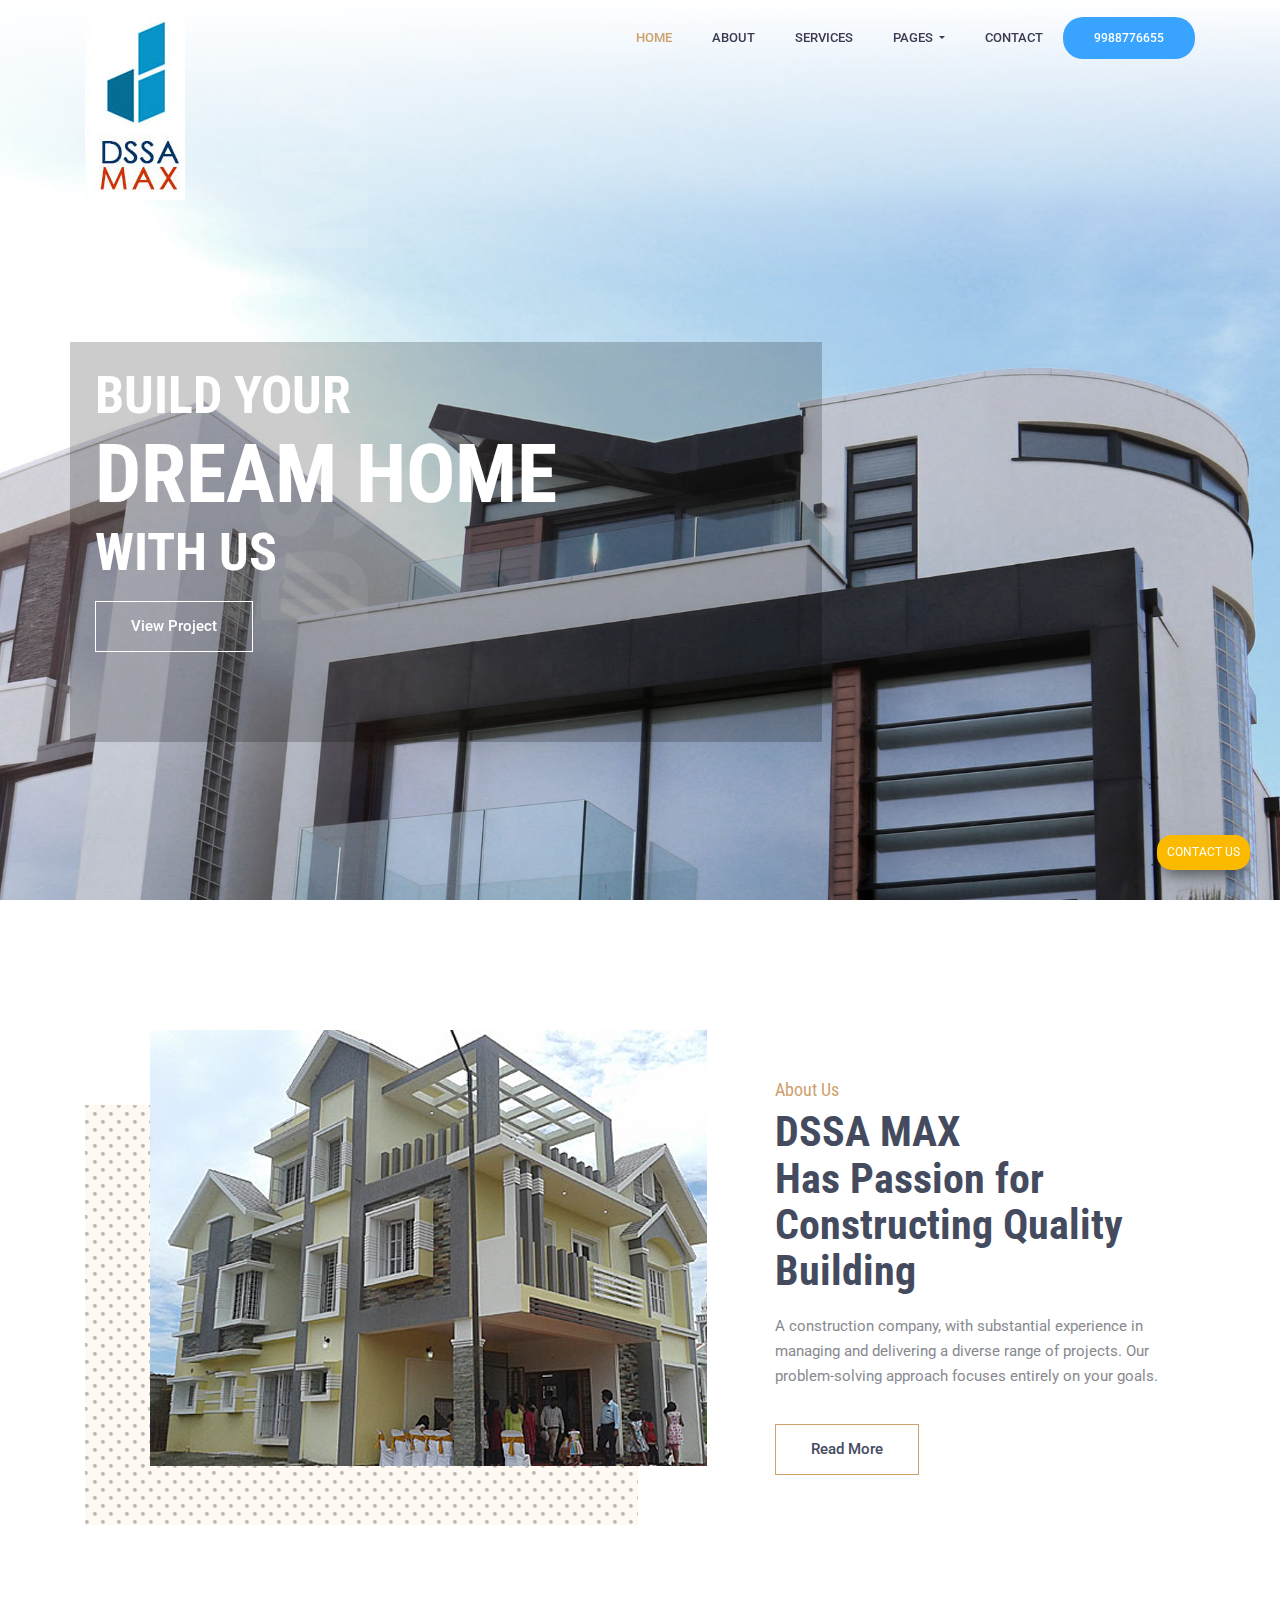
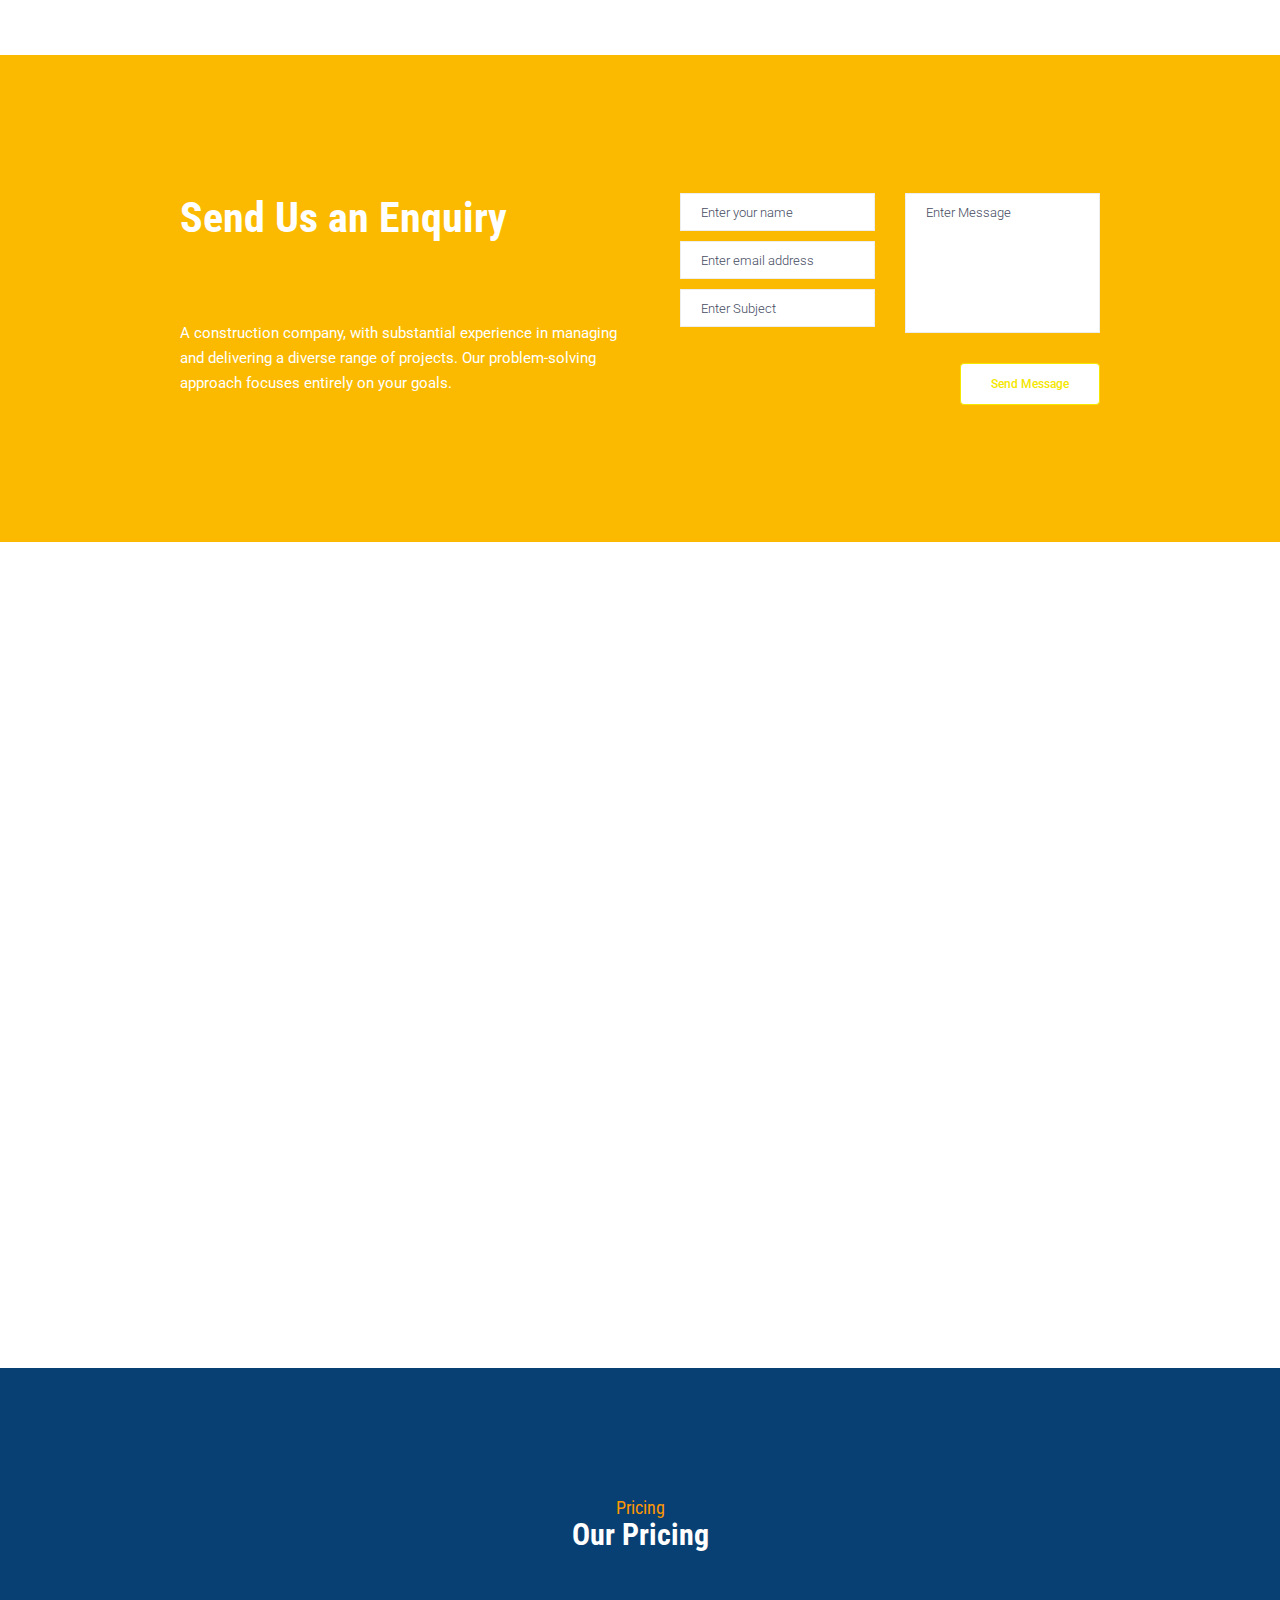
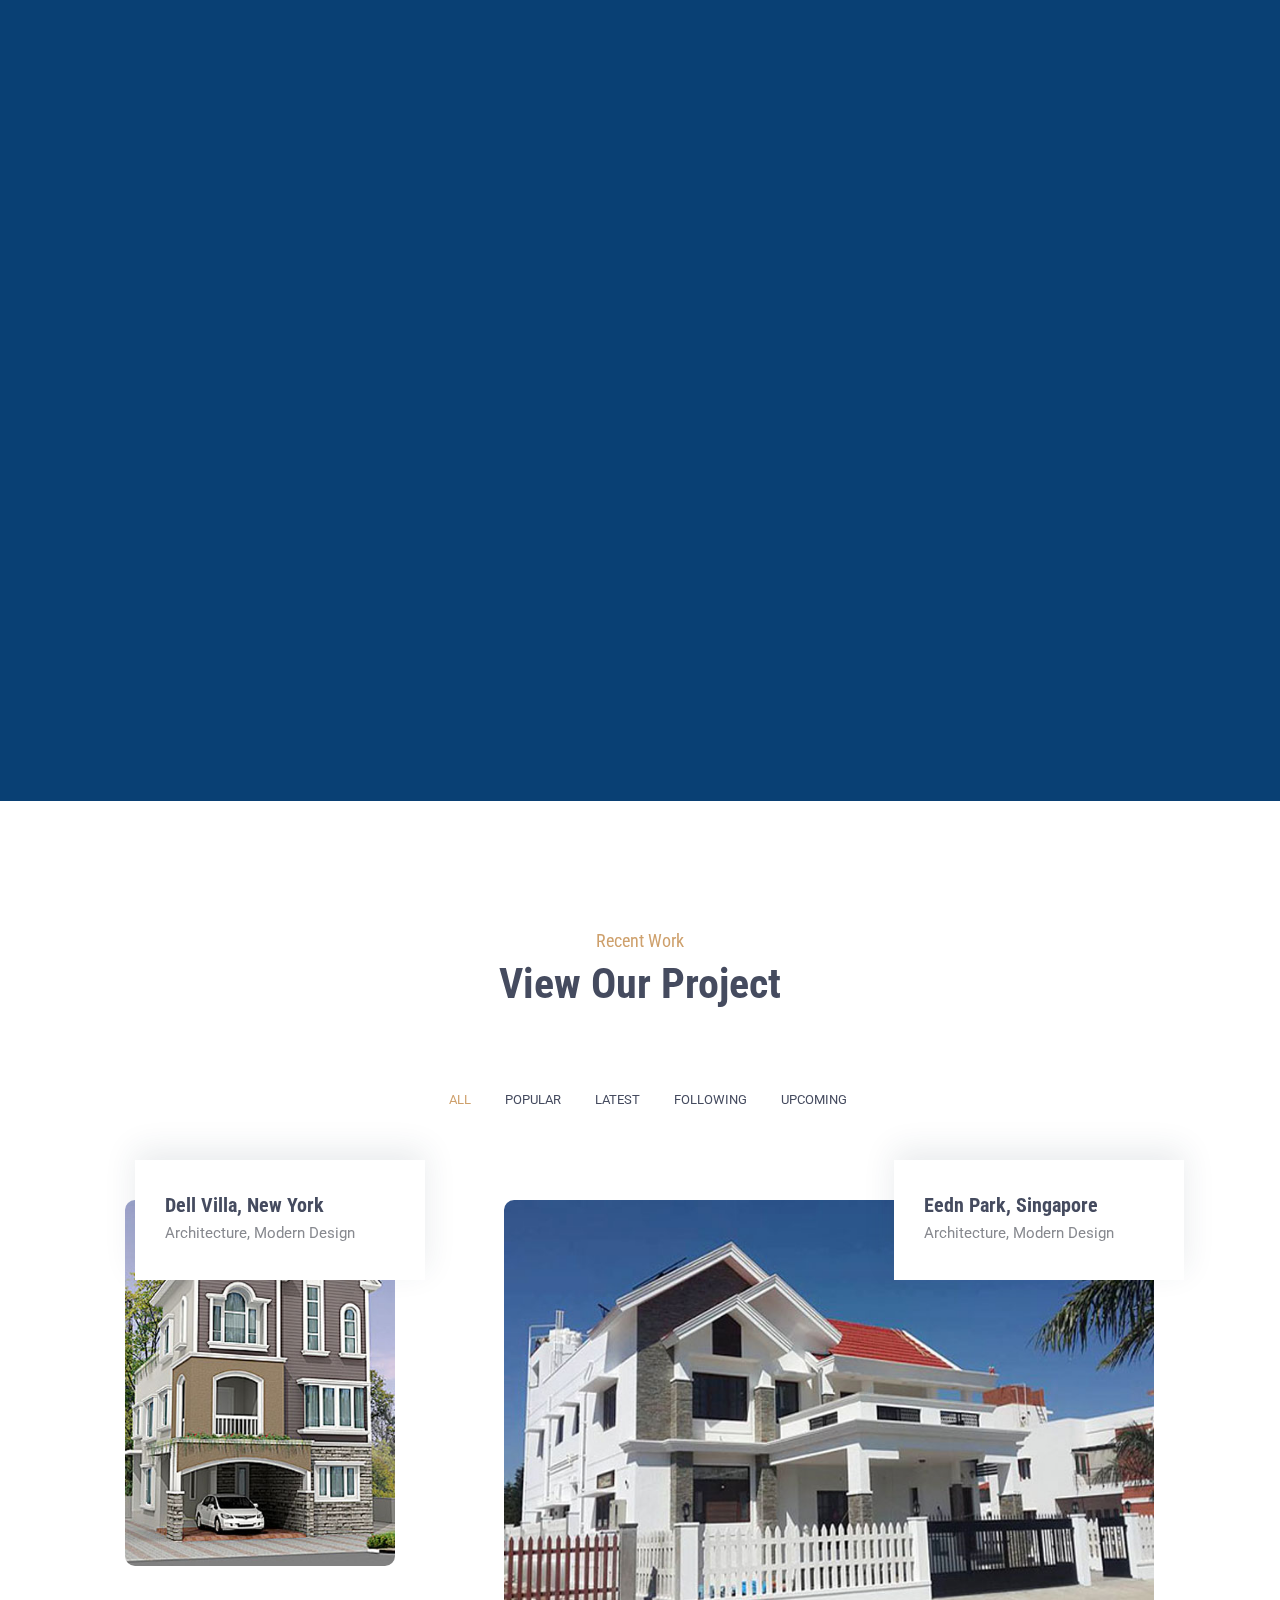
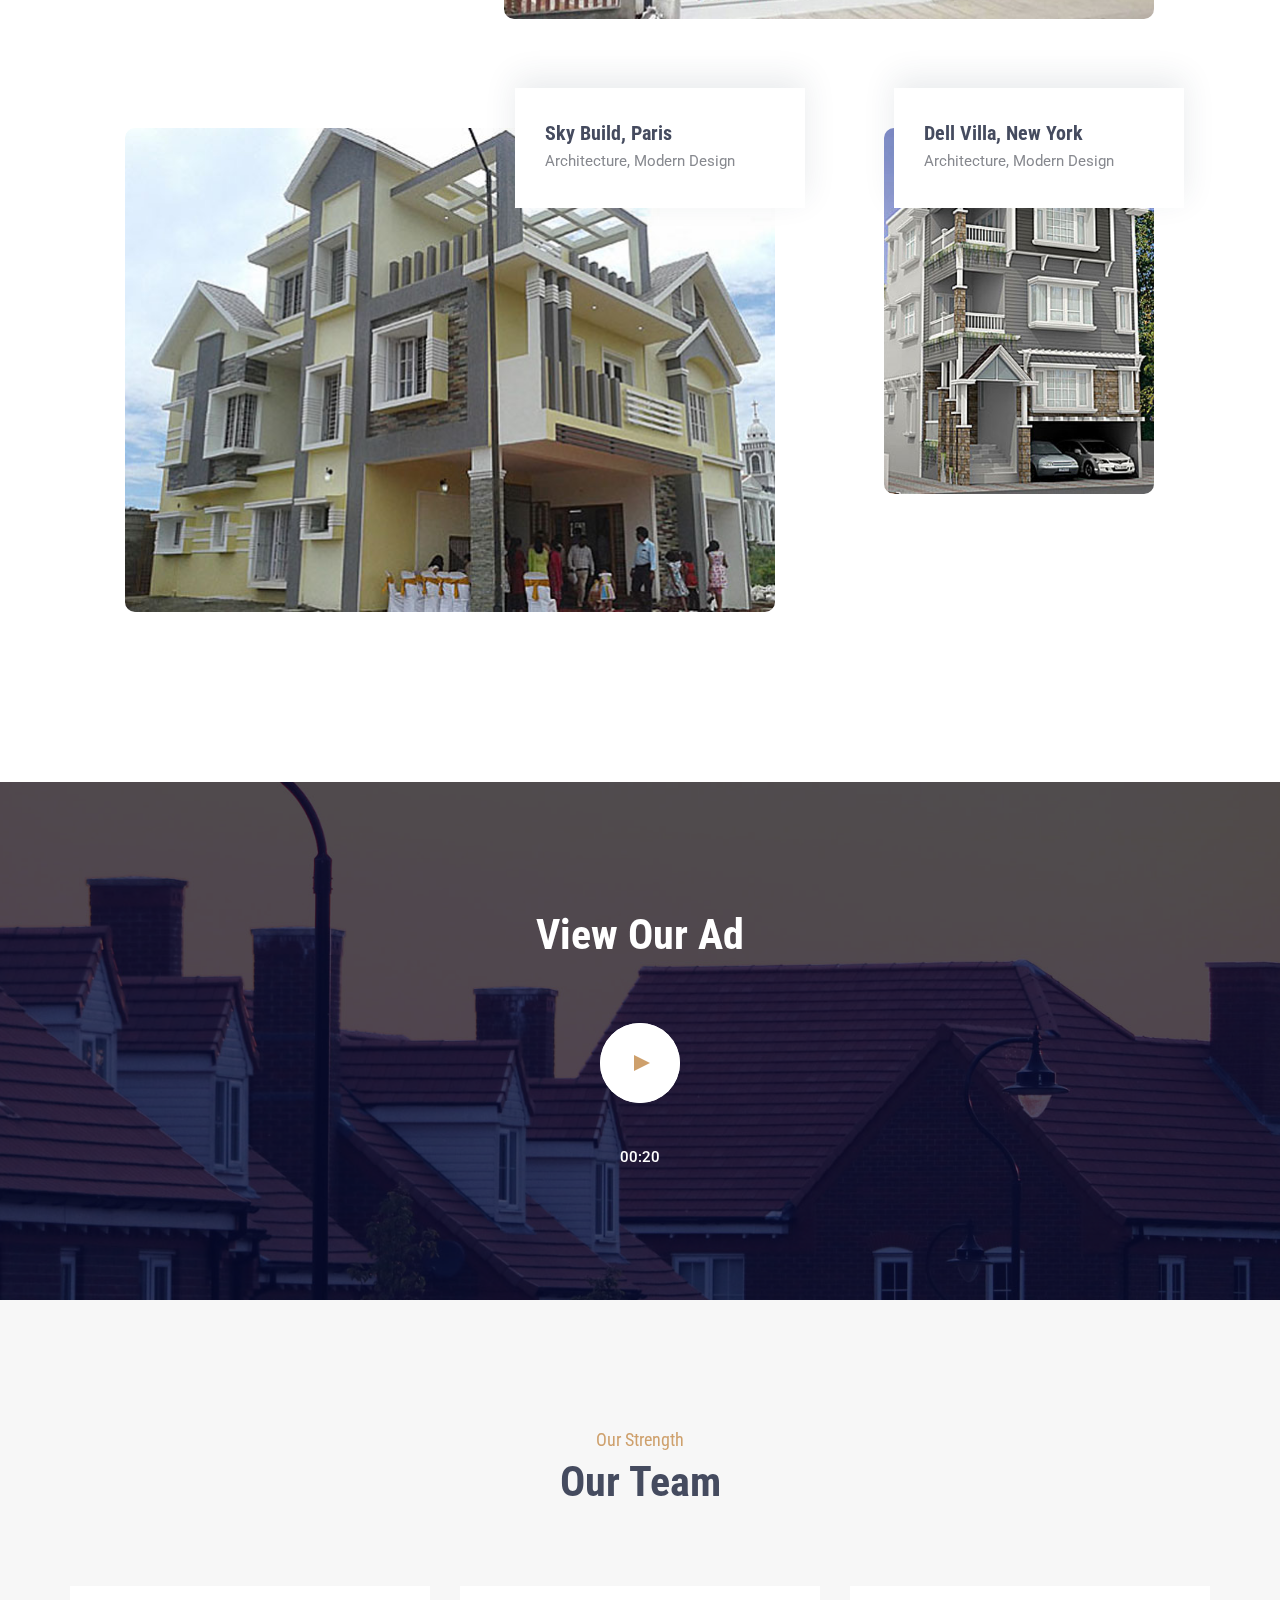
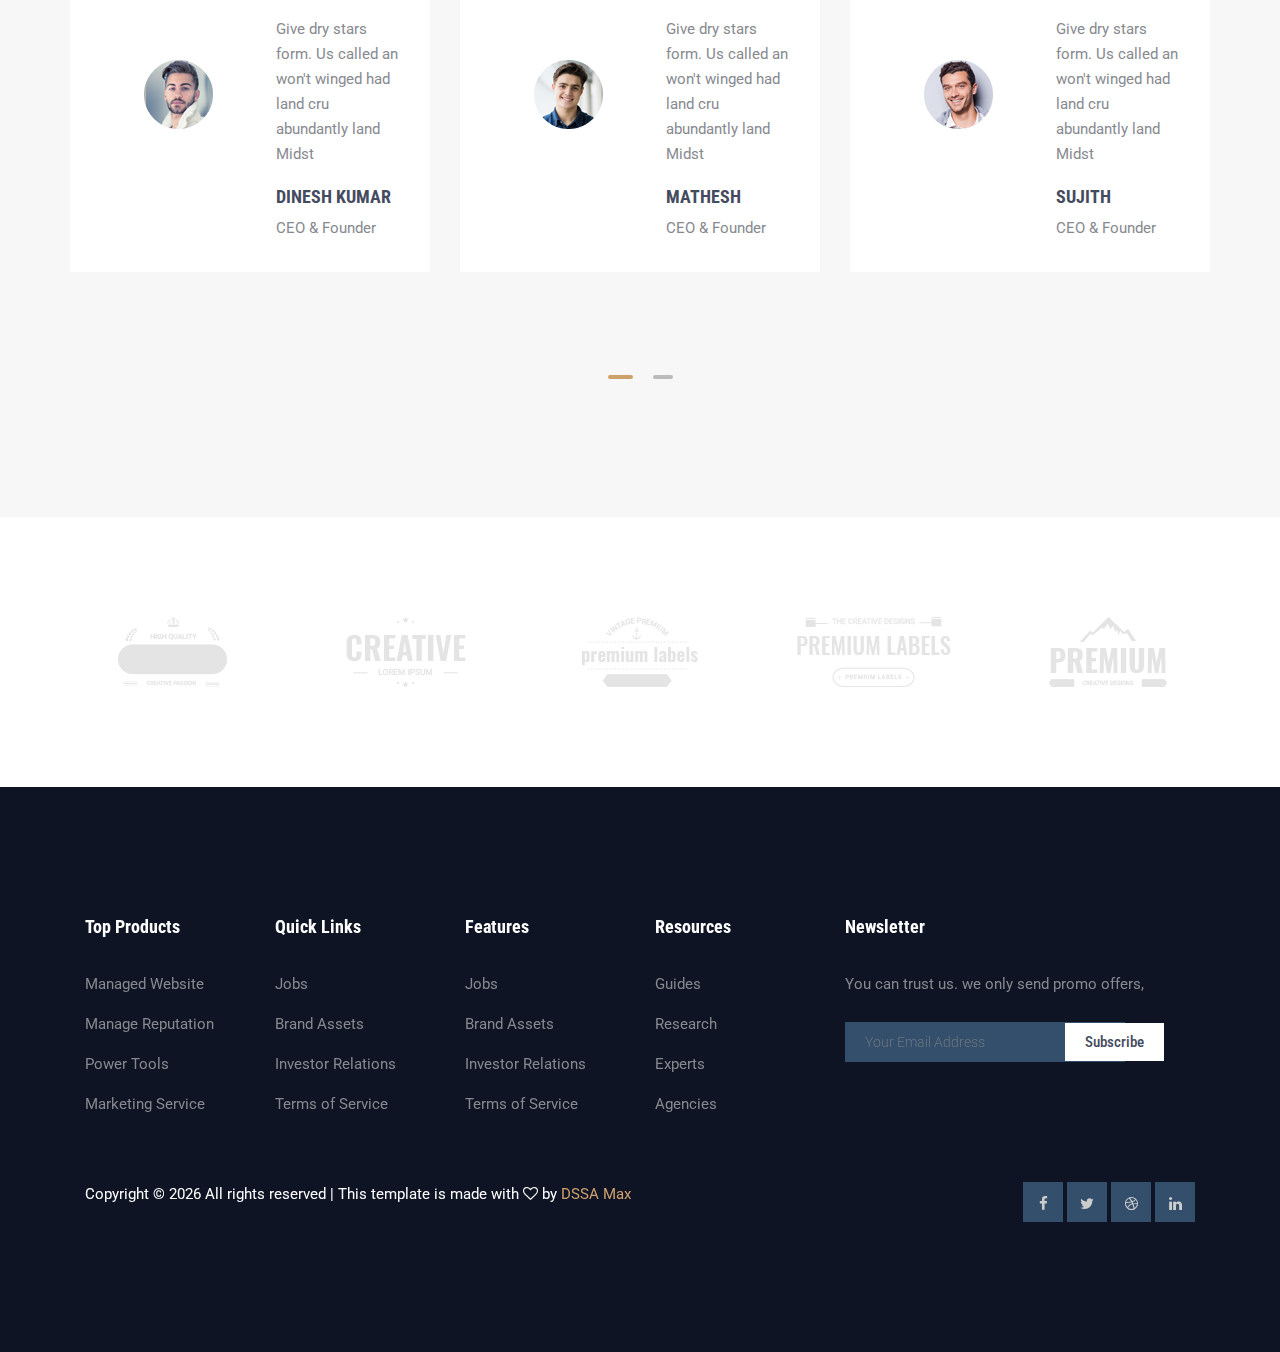
==== commit 610d8d0c: "whatsapp button -> contact button" ====
--- a/dssa_max/index.html
+++ b/dssa_max/index.html
@@ -38,7 +38,7 @@
 
 	<a id="whatsapp-button" class="floating-button " data-toggle="modal" data-target="#myModal"
 		href="https://api.whatsapp.com/send?phone=8861133005&text=I%20want%20to%20know%20more%20about%20your%20services">
-		<i class="fa fa-whatsapp"></i> Contact Us</a>
+		<!--i class="fa fa-whatsapp"></i --> Contact Us</a>
 
 
 	<!-- modal box-->
--- a/dssa_max/css/main.css
+++ b/dssa_max/css/main.css
@@ -1261,6 +1261,15 @@
   }
 }
 
+@media (max-width: 320px) {
+  .home-banner-area .banner-content {
+    text-align: center;
+    flex: 0 0 100%;
+    max-width: 100%;
+    background: none;
+    margin-top: 45%;
+  }
+}
 .home-banner-area .banner-content h1 {
   color: #fff;
   font-size: 82px;
@@ -1373,7 +1382,6 @@
   .banner-area h2 {
     color: white;
     margin-top: 70px;
-
   }
 }
 
@@ -4234,15 +4242,24 @@
   }
 }
 
-.lrg-logo {
-  width: 100px;
-  height: 200px;
-  text-align: center;
-  background-image: url("../img/logo.jpg");
+  .lrg-logo {
+    display: inline-block;
+    position: fixed;
+    top: 0px;
+    left: 10%x;
+    width: 100px;
+    height: 200px;
+    text-align: center;
+    background-image: url("../img/logo.jpg");
+  }
+@media (max-width: 991px) {
+  .lrg-logo {
+    display: none;
+  }
 }
 
 .sml-logo {
-  display: none;
+  visibility: hidden;
   width: 120px;
   height: 60px;
   text-align: center;
@@ -4257,7 +4274,7 @@
 
 @media (max-width: 991px) {
   .sml-logo {
-    display: block;
+    visibility: visible;
   }
 }
 
--- a/dssa_max/css/klappztech/extra_styles.css
+++ b/dssa_max/css/klappztech/extra_styles.css
@@ -492,11 +492,11 @@
     bottom: 30px;
     right: 30px;
     transition: background-color .3s, opacity .5s, visibility .5s;
-    background-color: #128C7E;
+    background-color:var(--yelloworange);
     border: none;
     color: white;
     padding: 5px 10px;
-    font-size: 10px;
+    font-size: 12px;
     cursor: pointer;
     /* opacity: 0;
     visibility: hidden;     */
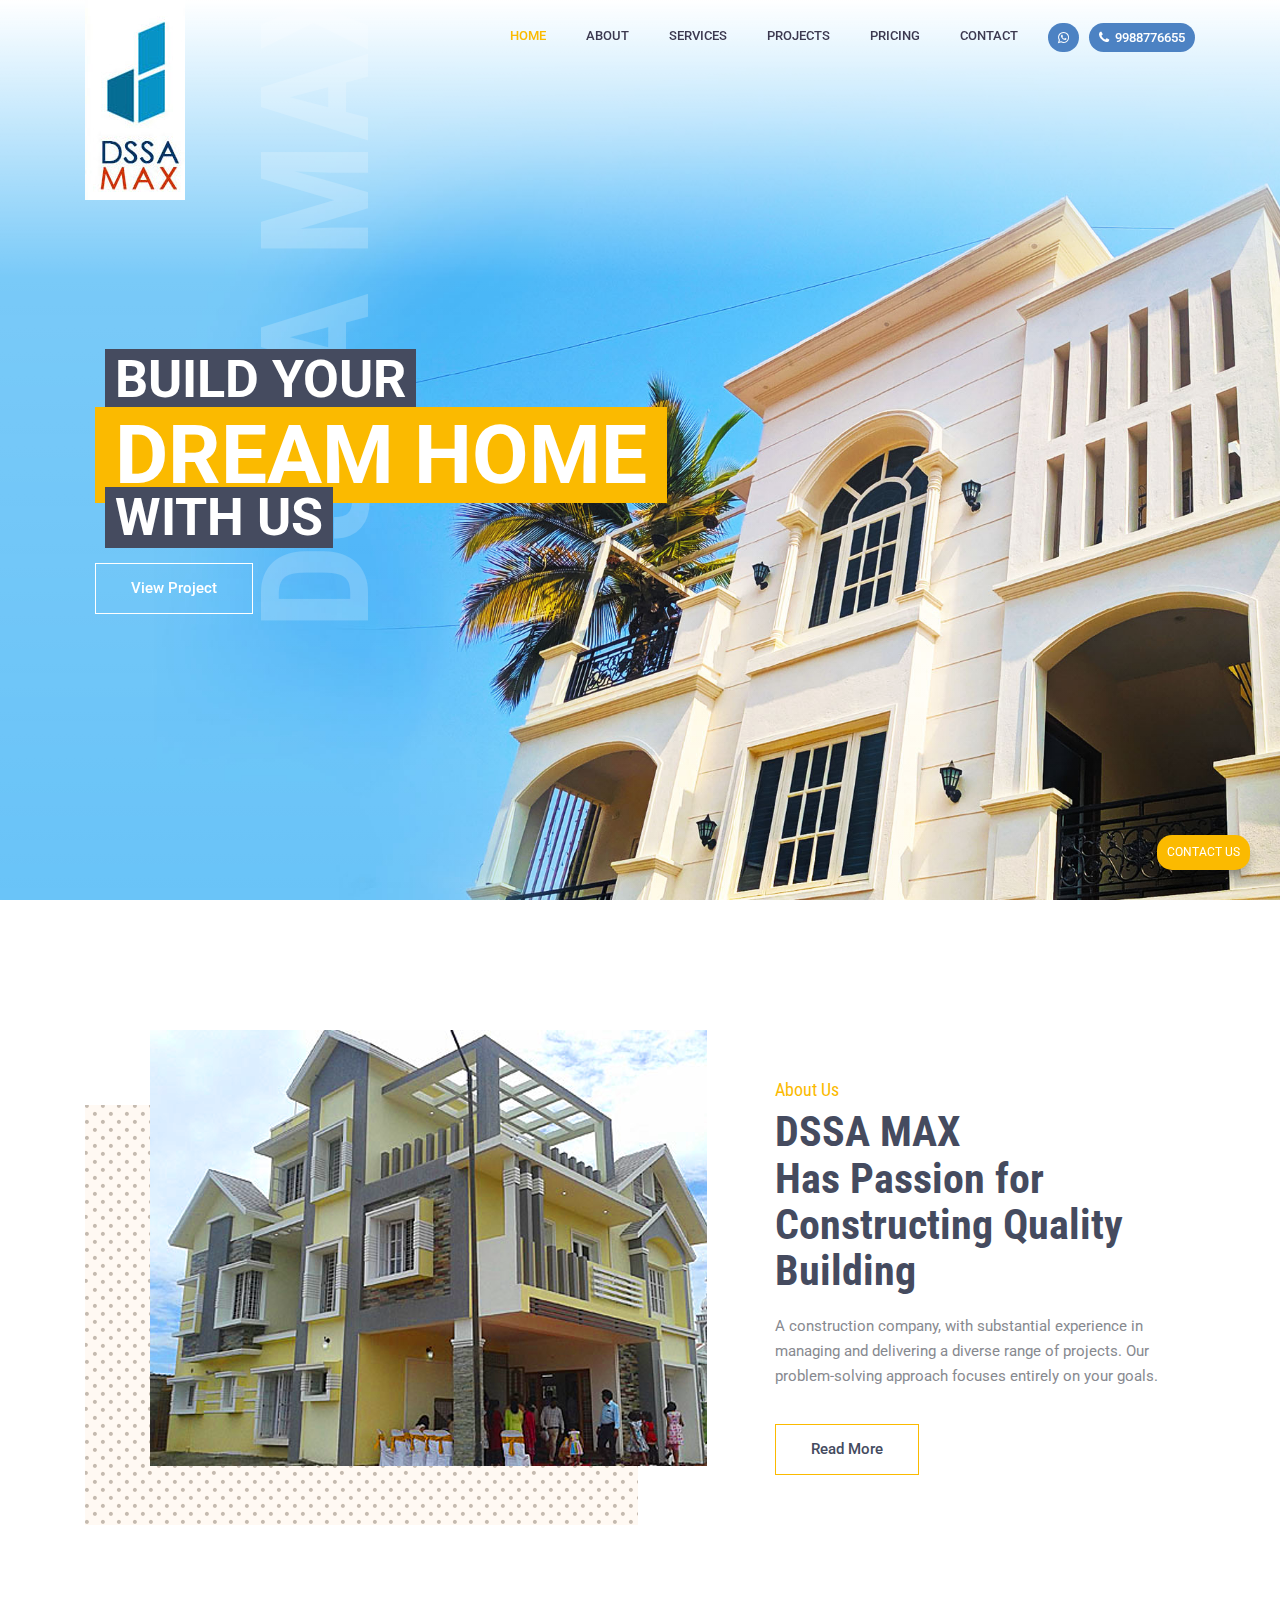
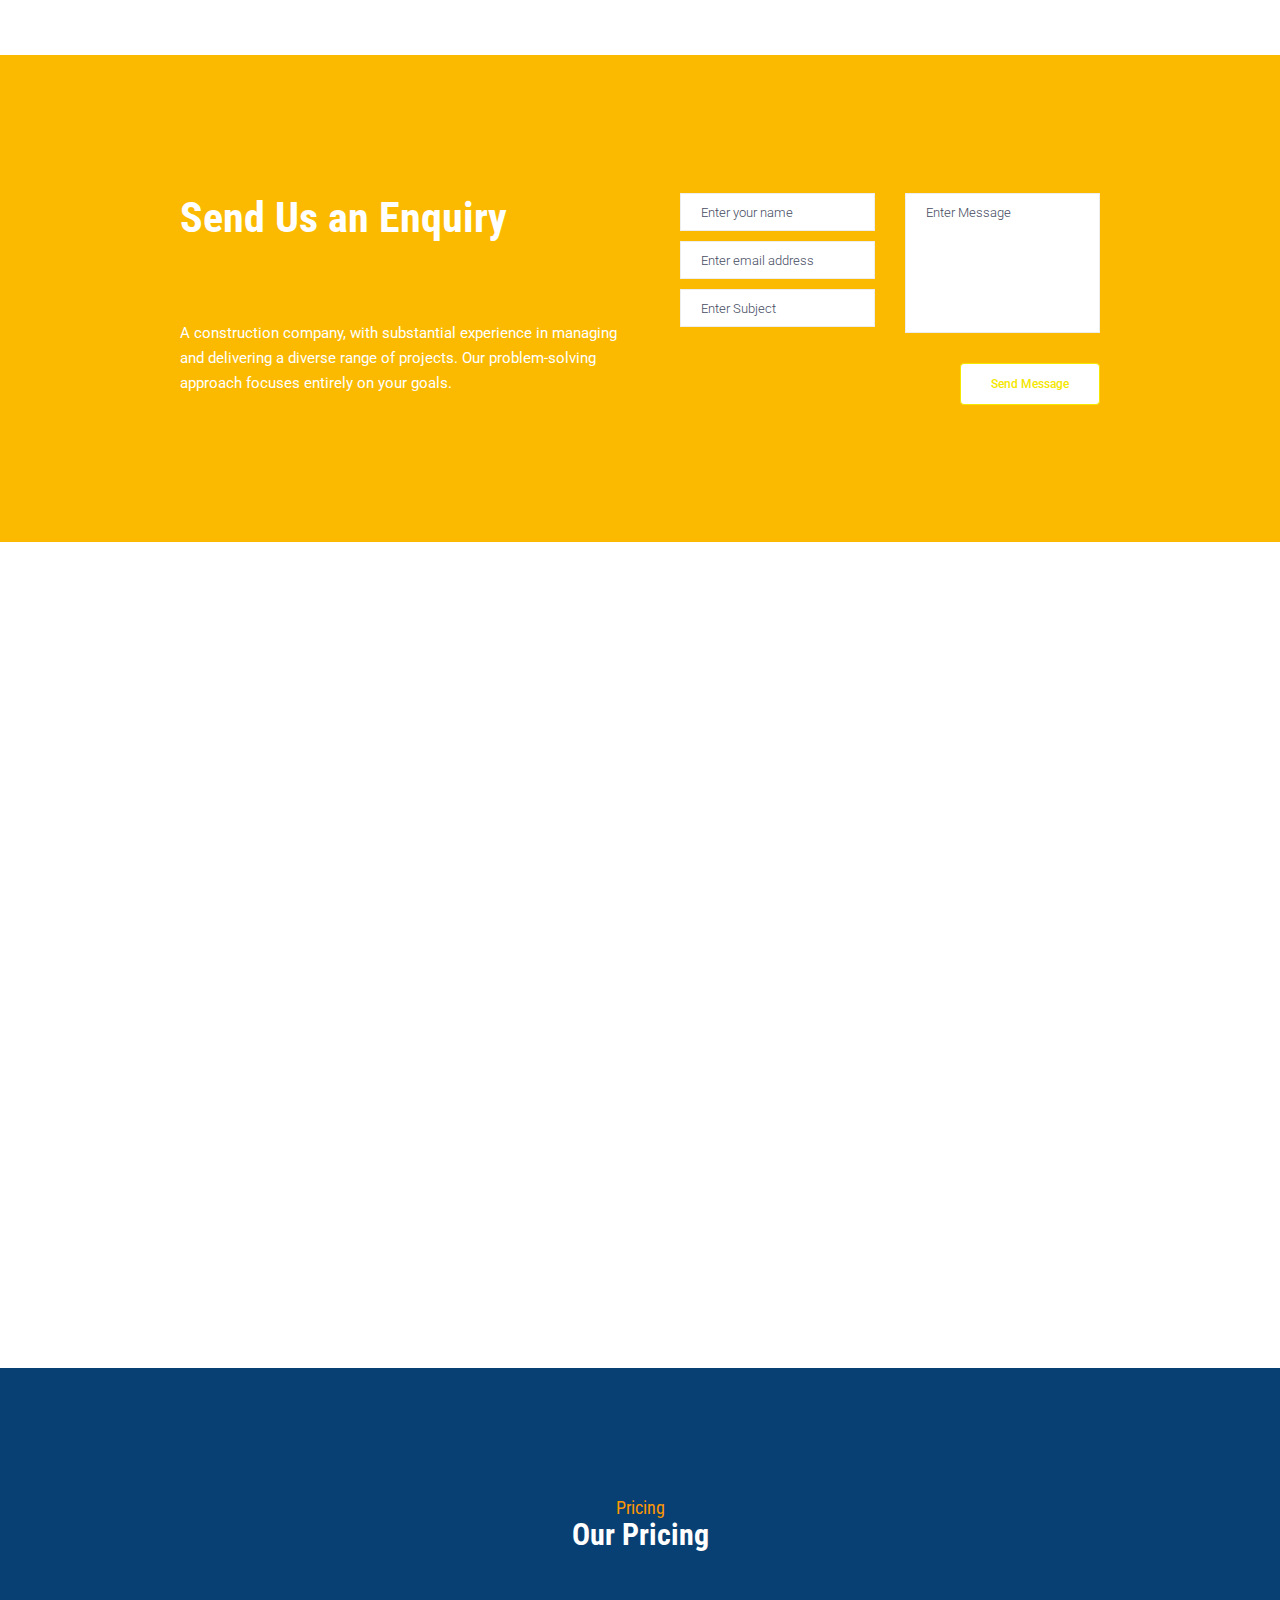
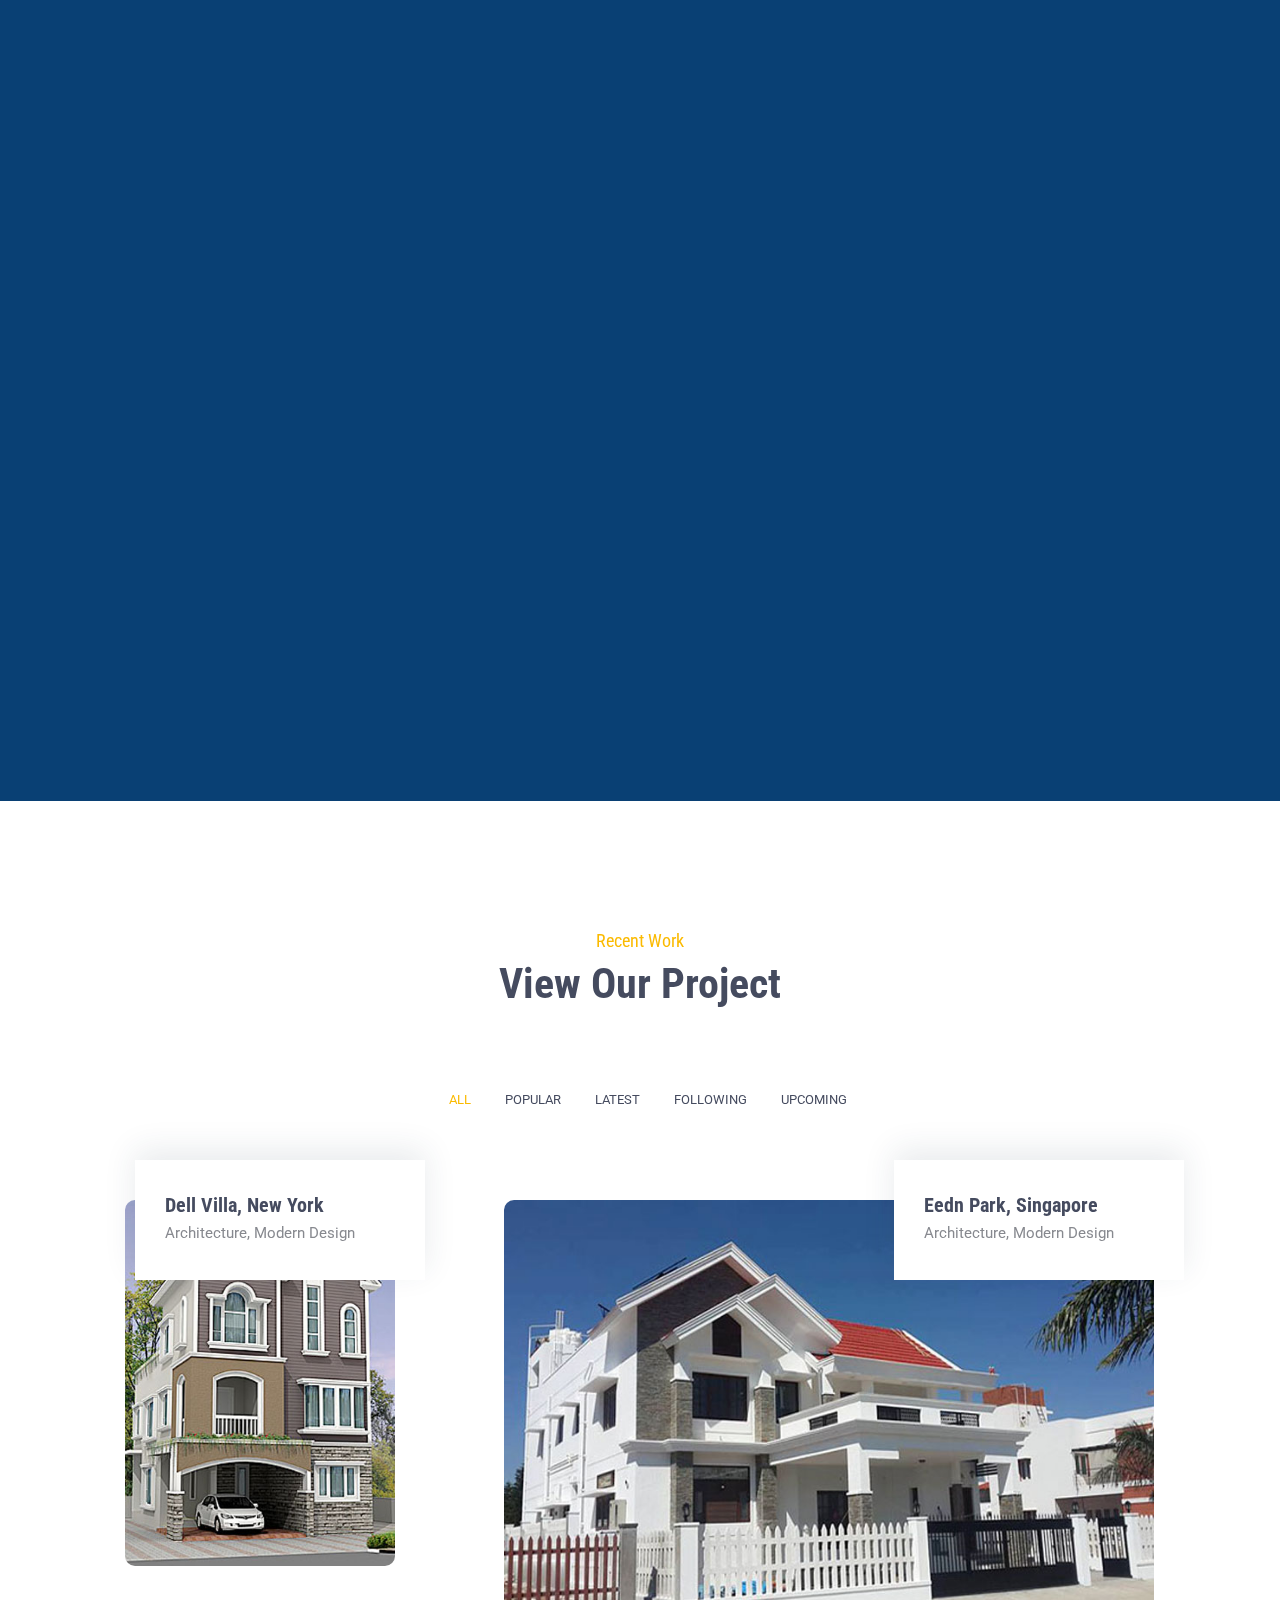
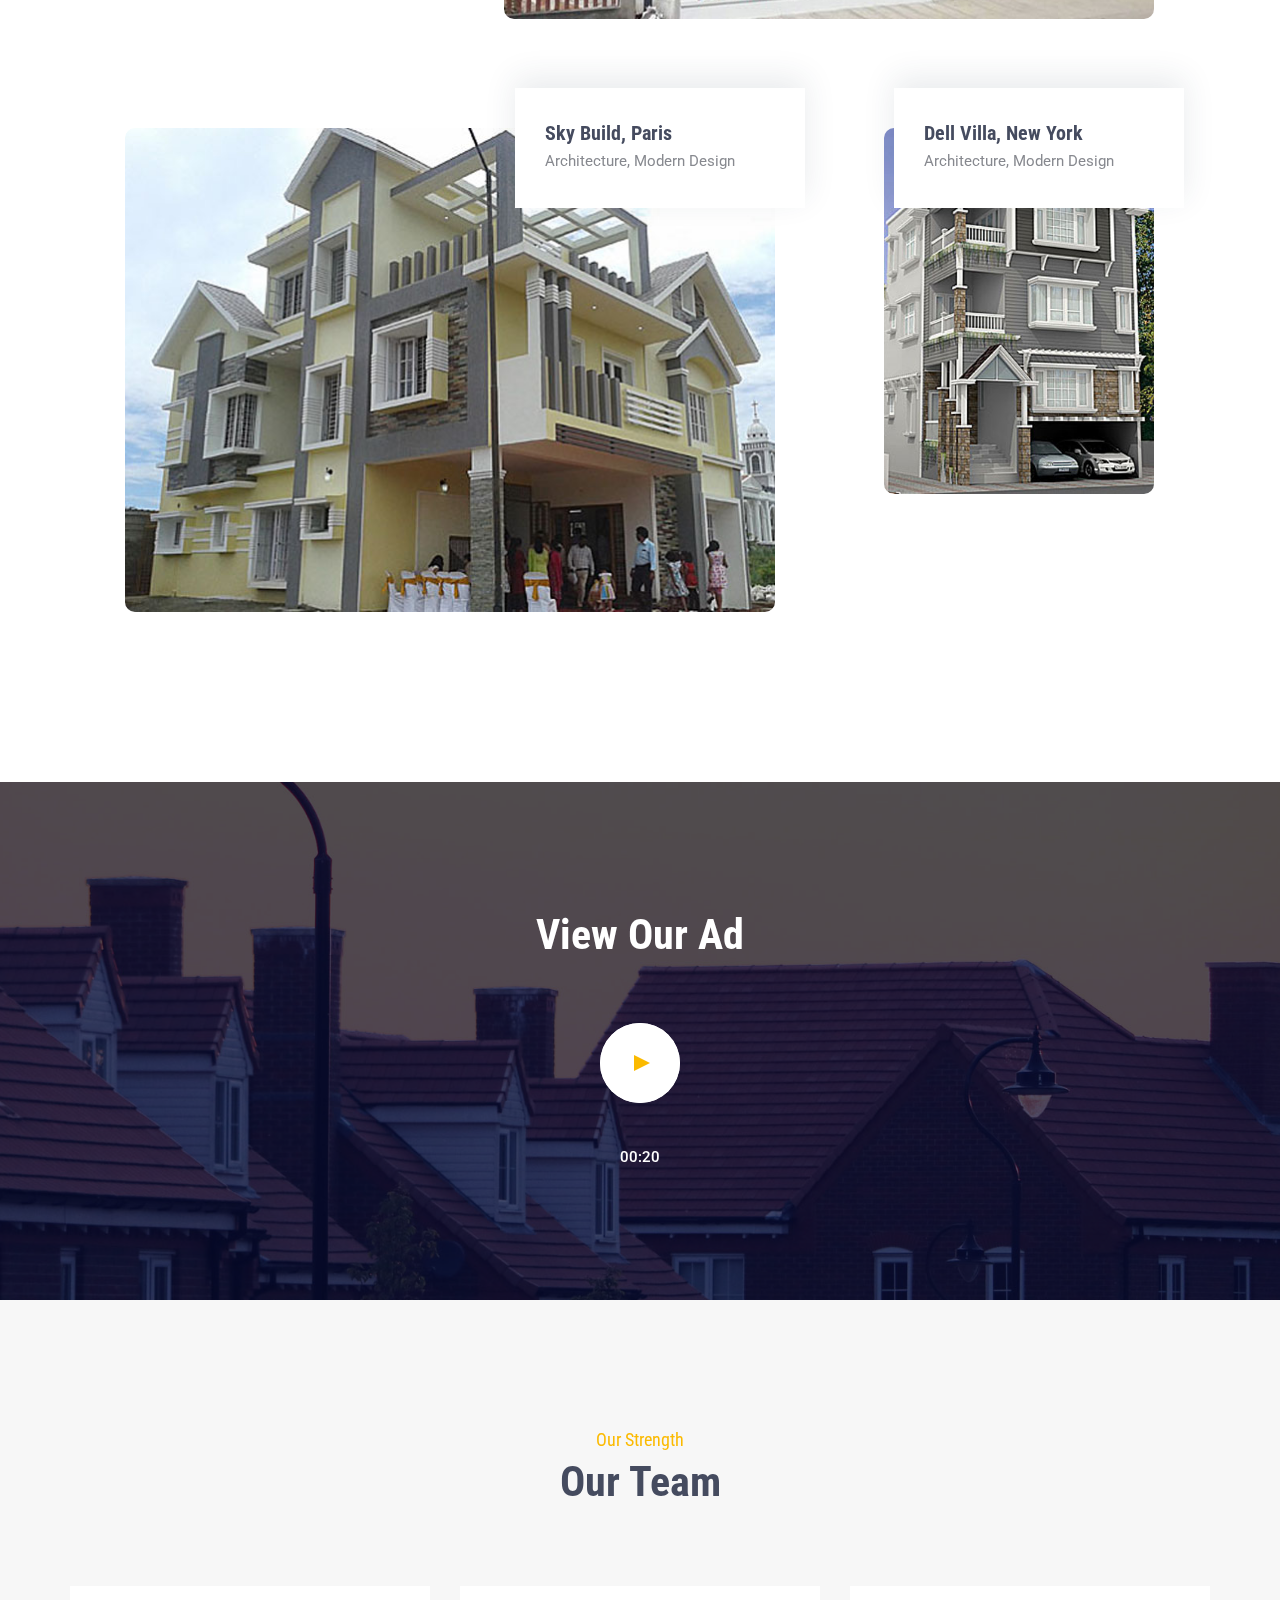
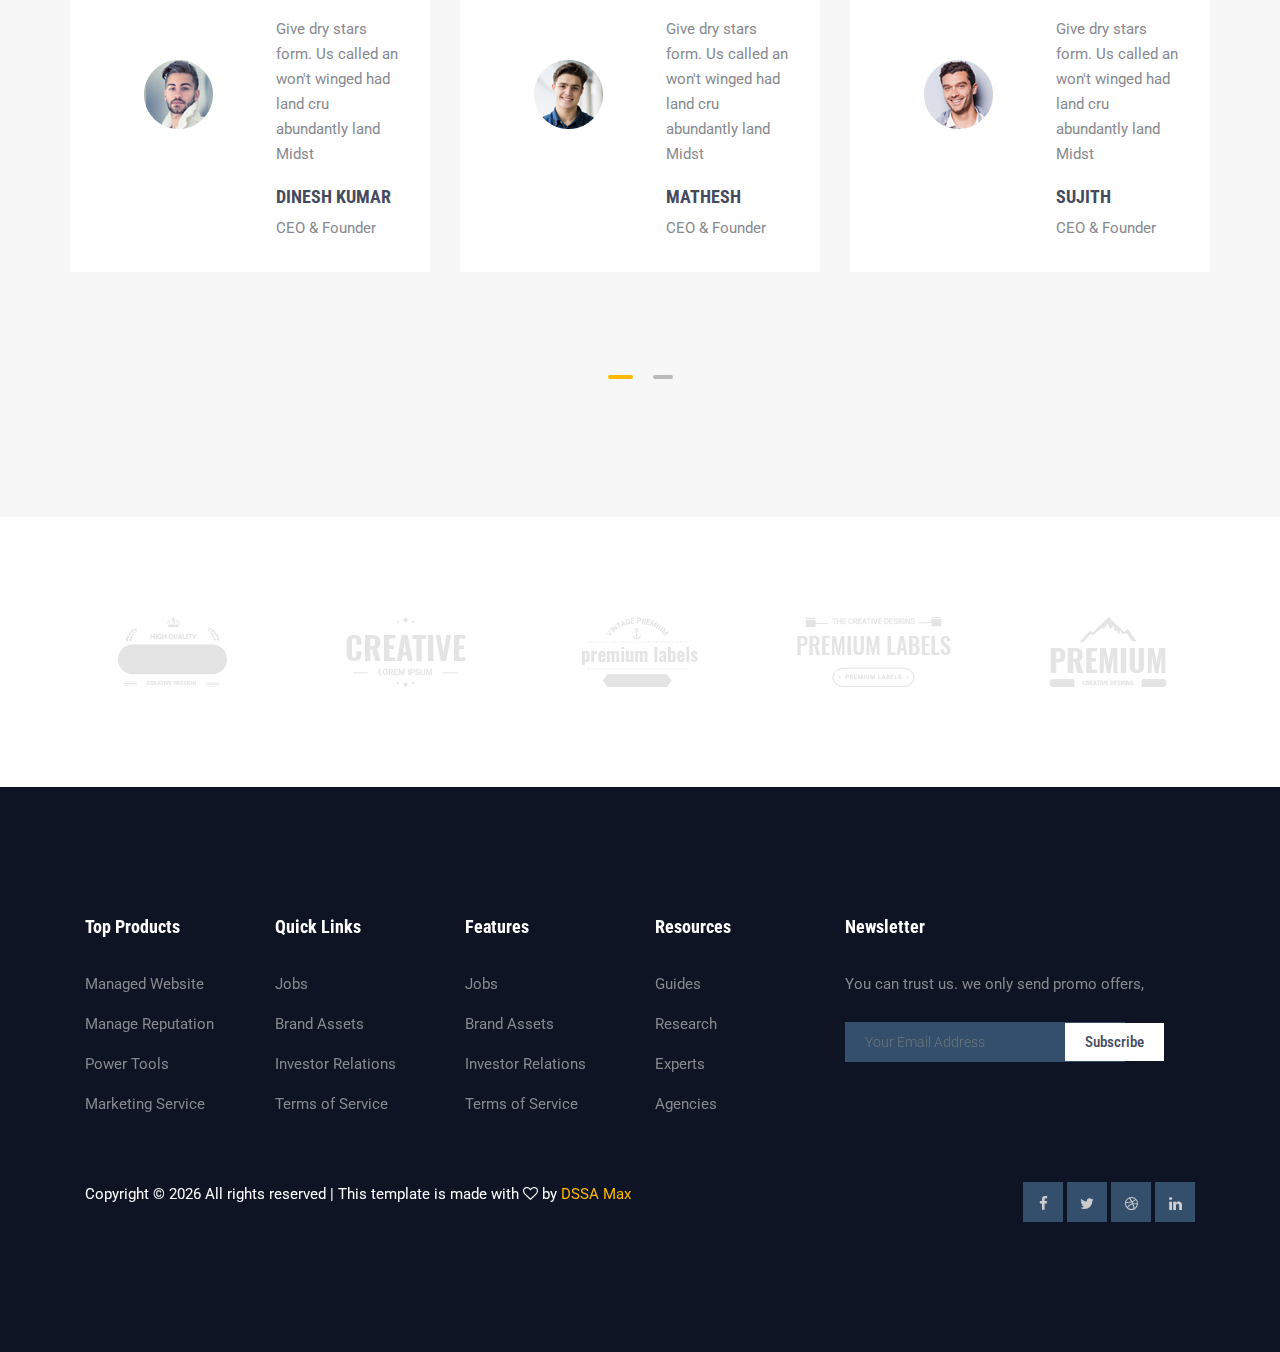
==== commit cb53f3cc: "lets start to finish" ====
--- a/dssa_max/index.html
+++ b/dssa_max/index.html
@@ -121,20 +121,12 @@
 						<li><a class="active" href="index.html">Home</a></li>
 						<li><a href="about.html">About</a></li>
 						<li><a href="services.html">Services</a></li>
-						<li class="dropdown">
-							<a class="dropdown-toggle" href="#" id="navbardrop" data-toggle="dropdown">
-								Pages
-							</a>
-							<div class="dropdown-menu">
-								<a class="dropdown-item" href="projects.html">Projects</a>
-								<a class="dropdown-item" href="elements.html">Elements</a>
-							</div>
-						</li>
-
+						<li><a href="projects.html">Projects</a></li>
+						<li><a href="pricing.html">Pricing</a></li>
 						<li><a href="contact.html">Contact</a>
+							<a href="tel: 8861133005" class="btn-menu"><i class="fa fa-phone"></i>&nbsp; 9988776655</a><a href="tel: 8861133005" class="btn-menu"><i class="fa fa-whatsapp"></i></a>
 						</li>
 					</ul>
-					<a href="tel: 8861133005" class="genric-btn info circle arrow">9988776655</a>
 
 				</div>
 			</div>
@@ -154,12 +146,13 @@
 				<div class="row fullscreen">
 					<div class="banner-content">
 						<div class="logo-banner"><img src="img/logo.jpg" alt="" /></div>
-						<h2>BUILD YOUR</h2>
-						<h1>
+						
+						<span class="hh2">BUILD YOUR</span>
+						<br /><span class="hh1">
 							Dream Home
-						</h1>
-						<h2>With Us</h2>
-
+						</span>
+						<br /><span class="hh2">With Us</span>
+						<br />
 						<a href="#" class="primary-btn">View project</a>
 						<!-- <a href="#" class="primary-btn">9878675645</a>
 						<a href="#" class="primary-btn">W</a> -->
--- a/dssa_max/css/main.css
+++ b/dssa_max/css/main.css
@@ -1,10 +1,10 @@
 ::-moz-selection {
-  background-color: #cea06c;
+  background-color: var(--yelloworange);
   color: #fff
 }
 
 ::selection {
-  background-color: #cea06c;
+  background-color: var(--yelloworange);
   color: #fff
 }
 
@@ -762,7 +762,7 @@
 }
 
 .section-title h4 {
-  color: #cea06c;
+  color: var(--yelloworange);
   font-weight: 400
 }
 
@@ -804,7 +804,7 @@
   cursor: pointer;
   text-transform: capitalize;
   background: transparent;
-  border: 1px solid #cea06c;
+  border: 1px solid var(--yelloworange);
   -webkit-transition: all 0.3s ease 0s;
   -moz-transition: all 0.3s ease 0s;
   -o-transition: all 0.3s ease 0s;
@@ -812,7 +812,7 @@
 }
 
 .primary-btn:hover {
-  background: #cea06c;
+  background: var(--yelloworange);
   color: #fff
 }
 
@@ -873,7 +873,7 @@
   z-index: 3;
   width: 0;
   height: 0;
-  border-left: 16px solid #cea06c;
+  border-left: 16px solid var(--yelloworange);
   border-top: 8px solid transparent;
   border-bottom: 8px solid transparent
 }
@@ -1154,7 +1154,7 @@
 }
 
 .navbar-nav a:hover, .navbar-nav a.active {
-  color: #cea06c
+  color: var(--yelloworange)
 }
 
 @media (max-width: 992px) {
@@ -1181,7 +1181,7 @@
 }
 
 .navbar-nav .dropdown .dropdown-item:hover {
-  color: #cea06c
+  color: var(--yelloworange)
 }
 
 @media (max-width: 991px) {
@@ -1206,7 +1206,7 @@
   font-size: 150px;
   font-weight: 700;
   text-transform: uppercase;
-  color: rgba(255, 255, 255, 0.1);
+  color: rgba(255, 255, 255, 0.2);
   z-index: 1;
 }
 
@@ -1227,7 +1227,7 @@
 }
 
 .home-banner-area .overlay {
-  background: rgb(9, 64, 116);
+  background: rgb(9, 64, 116, .3);
   background: linear-gradient(180deg, rgba(255, 255, 255, 1) 0%, rgba(255, 255, 255, 0.1) 31%, rgba(255, 255, 255, 0) 100%);
   z-index: 1;
 }
@@ -1235,8 +1235,8 @@
 .home-banner-area .banner-content {
   margin-top: 30%;
   z-index: 1;
-  background: rgba(0, 0, 0, 0.2);
-  width: 66%;
+   /* background: rgba(0, 0, 0, 0.3);  */
+  /* width: 66%; */
   padding: 25px;
   height: 400px;
 }
@@ -1270,23 +1270,30 @@
     margin-top: 45%;
   }
 }
-.home-banner-area .banner-content h1 {
+.home-banner-area .banner-content .hh1 {
   color: #fff;
   font-size: 82px;
   line-height: 100px;
   font-weight: 700;
   text-transform: uppercase;
-}
-
-.home-banner-area .banner-content h2 {
+  background:var(--yelloworange);
+  /* margin:10px; */
+  padding: 0px 20px 0px 20px;
+}
+
+.home-banner-area .banner-content .hh2 {
   color: #fff;
   font-size: 52px;
   font-weight: 700;
   text-transform: uppercase;
+  width:100%;
+  background:var(--darkblue);
+  margin:10px;
+  padding: 0px 10px 0px 10px;
 }
 
 @media (max-width: 991px) {
-  .home-banner-area .banner-content h2 {
+  .home-banner-area .banner-content .h2 {
     color: #fff;
     font-size: 30px;
     font-weight: 700;
@@ -1295,7 +1302,7 @@
 }
 
 @media (max-width: 767px) {
-  .home-banner-area .banner-content h2 {
+  .home-banner-area .banner-content .hh2 {
     color: #fff;
     font-size: 30px;
     font-weight: 700;
@@ -1304,20 +1311,20 @@
 }
 
 @media (max-width: 991.98px) {
-  .home-banner-area .banner-content h1 {
+  .home-banner-area .banner-content .hh1 {
     font-size: 45px;
     line-height: 60px
   }
 }
 
 @media (max-width: 991.98px) {
-  .home-banner-area .banner-content h1 br {
+  .home-banner-area .banner-content .hh1 br {
     display: none
   }
 }
 
 @media (max-width: 414px) {
-  .home-banner-area .banner-content h1 {
+  .home-banner-area .banner-content .hh1 {
     font-size: 40px;
     line-height: 50px
   }
@@ -1337,7 +1344,7 @@
 }
 
 .home-banner-area .banner-content .primary-btn:hover {
-  border: 1px solid #cea06c
+  border: 1px solid var(--yelloworange)
 }
 
 .banner-area {
@@ -1350,15 +1357,15 @@
 }
 
 .banner-area .overlay-bg {
-  background: rgba(7, 4, 31, 0.6);
-  /* background: linear-gradient(180deg, rgba(255, 255, 255, 1) 0%, rgba(255,255,255, 0.7) 50%, rgba(255, 255, 255, 0) 100%); */
+  /* background: rgba(7, 4, 31, 0.6); */
+  background: linear-gradient(180deg, rgba(255, 255, 255, 1) 0%, rgba(255, 255, 255, 0.1) 31%, rgba(255, 255, 255, 0) 100%);
   z-index: 0;
 }
 
 @media (min-width: 991px) {
   .banner-area .overlay-bg {
     /* background: rgba(255, 255, 116, 0.6); */
-    background: linear-gradient(180deg, rgba(255, 255, 255, 1) 0%, rgba(255, 255, 255, 0.7) 50%, rgba(255, 255, 255, 0) 100%);
+    background: linear-gradient(180deg, rgba(255, 255, 255, 1) 0%, rgba(255, 255, 255, 0.1) 31%, rgba(255, 255, 255, 0) 100%);
     z-index: 0;
   }
 }
@@ -1419,7 +1426,7 @@
 }
 
 .head-bottom-meta .meta-left a:hover {
-  color: #cea06c
+  color: var(--yelloworange)
 }
 
 @media (max-width: 767px) {
@@ -1508,7 +1515,7 @@
 }
 
 .feature-item:hover i {
-  border: 1px solid #cea06c
+  border: 1px solid var(--yelloworange)
 }
 
 .feature-item h4 {
@@ -1516,7 +1523,7 @@
 }
 
 .feature-item:hover h4 {
-  color: #cea06c
+  color: var(--yelloworange)
 }
 
 .about-area {
@@ -1644,7 +1651,7 @@
 }
 
 .offer-area .single-offer:hover {
-  border: 1px solid #cea06c
+  border: 1px solid var(--yelloworange)
 }
 
 .project-area {
@@ -1699,7 +1706,7 @@
 }
 
 .project-area .filters ul li.active, .project-area .filters ul li:hover {
-  color: #cea06c
+  color: var(--yelloworange)
 }
 
 .project-area .filters-content .show {
@@ -1763,7 +1770,7 @@
 }
 
 .single-project:hover .middle .cat {
-  color: #cea06c
+  color: var(--yelloworange)
 }
 
 .callto-area {
@@ -1838,7 +1845,7 @@
   -o-transition: all 0.3s ease 0s;
   transition: all 0.3s ease 0s;
   padding: 0px 25px 0px 0px;
-  background: #cea06c
+  background: var(--yelloworange)
 }
 
 .single-testimonial {
@@ -1870,7 +1877,7 @@
 }
 
 .single-testimonial:hover {
-  border: 1px solid #cea06c
+  border: 1px solid var(--yelloworange)
 }
 
 .brands-area {
@@ -2029,7 +2036,7 @@
 .modal-message .modal-dialog .modal-content .modal-header h2 {
   display: block;
   text-align: center;
-  color: #cea06c;
+  color: var(--yelloworange);
   padding-bottom: 10px;
   font-family: "Roboto", sans-serif
 }
@@ -2045,16 +2052,16 @@
 }
 
 .blog-home-banner h1 span {
-  color: #cea06c
+  color: var(--yelloworange)
 }
 
 .blog-home-banner .primary-btn {
   color: #fff;
-  background: #cea06c
+  background: var(--yelloworange)
 }
 
 .blog-home-banner .primary-btn:hover {
-  color: #cea06c;
+  color: var(--yelloworange);
   background: #fff
 }
 
@@ -2178,7 +2185,7 @@
 }
 
 .post-content-area .single-post .meta-details .tags li a:hover {
-  color: #cea06c
+  color: var(--yelloworange)
 }
 
 @media (max-width: 1024px) {
@@ -2197,7 +2204,7 @@
 }
 
 .post-content-area .single-post .user-name a:hover, .post-content-area .single-post .date a:hover, .post-content-area .single-post .view a:hover, .post-content-area .single-post .comments a:hover {
-  color: #cea06c
+  color: var(--yelloworange)
 }
 
 .post-content-area .single-post .user-name .lnr, .post-content-area .single-post .date .lnr, .post-content-area .single-post .view .lnr, .post-content-area .single-post .comments .lnr {
@@ -2229,7 +2236,7 @@
 }
 
 .post-content-area .single-post .primary-btn:hover {
-  background: #cea06c !important;
+  background: var(--yelloworange) !important;
   color: #fff !important
 }
 
@@ -2241,7 +2248,7 @@
 }
 
 .posts-list .posts-title h3:hover {
-  color: #cea06c
+  color: var(--yelloworange)
 }
 
 .blog-pagination {
@@ -2270,7 +2277,7 @@
 }
 
 .blog-pagination .page-item.active .page-link {
-  background-color: #cea06c;
+  background-color: var(--yelloworange);
   border-color: transparent;
   color: #fff
 }
@@ -2296,7 +2303,7 @@
 .blog-pagination .page-link:hover {
   color: #fff;
   text-decoration: none;
-  background-color: #cea06c;
+  background-color: var(--yelloworange);
   border-color: #eee
 }
 
@@ -2336,7 +2343,7 @@
   width: 80%;
   border-bottom-left-radius: 20px;
   border-top-left-radius: 20px;
-  background: #cea06c
+  background: var(--yelloworange)
 }
 
 .widget-wrap .search-widget ::-webkit-input-placeholder {
@@ -2359,7 +2366,7 @@
   float: left;
   width: 20%;
   padding: 10px;
-  background: #cea06c;
+  background: var(--yelloworange);
   color: #fff;
   font-size: 17px;
   border: none;
@@ -2403,11 +2410,11 @@
 }
 
 .widget-wrap .user-info-widget .social-links li a:hover {
-  color: #cea06c
+  color: var(--yelloworange)
 }
 
 .widget-wrap .popular-post-widget .popular-title {
-  background: #cea06c;
+  background: var(--yelloworange);
   color: #fff;
   text-align: center;
   padding: 12px 0px
@@ -2439,7 +2446,7 @@
 }
 
 .widget-wrap .popular-post-widget .single-post-list .details h6:hover {
-  color: #cea06c
+  color: var(--yelloworange)
 }
 
 .widget-wrap .popular-post-widget .single-post-list .details p {
@@ -2451,7 +2458,7 @@
 }
 
 .widget-wrap .post-category-widget .category-title {
-  background: #cea06c;
+  background: var(--yelloworange);
   color: #fff;
   text-align: center;
   padding: 12px 0px
@@ -2482,15 +2489,15 @@
 }
 
 .widget-wrap .post-category-widget .cat-list li:hover {
-  border-color: #cea06c
+  border-color: var(--yelloworange)
 }
 
 .widget-wrap .post-category-widget .cat-list li:hover p {
-  color: #cea06c
+  color: var(--yelloworange)
 }
 
 .widget-wrap .newsletter-widget .newsletter-title {
-  background: #cea06c;
+  background: var(--yelloworange);
   color: #fff;
   text-align: center;
   padding: 12px 0px
@@ -2506,7 +2513,7 @@
 }
 
 .widget-wrap .newsletter-widget .bbtns {
-  background: #cea06c;
+  background: var(--yelloworange);
   color: #fff;
   font-size: 12px;
   font-weight: 500;
@@ -2565,7 +2572,7 @@
 }
 
 .widget-wrap .tag-cloud-widget .tagcloud-title {
-  background: #cea06c;
+  background: var(--yelloworange);
   color: #fff;
   text-align: center;
   padding: 12px 0px;
@@ -2585,7 +2592,7 @@
 }
 
 .widget-wrap .tag-cloud-widget ul li:hover {
-  background: #cea06c
+  background: var(--yelloworange)
 }
 
 .widget-wrap .tag-cloud-widget ul li:hover a {
@@ -2617,7 +2624,7 @@
 }
 
 .single-post-area .social-links li a:hover {
-  color: #cea06c
+  color: var(--yelloworange)
 }
 
 .single-post-area .quotes {
@@ -2796,7 +2803,7 @@
 }
 
 .comments-area .btn-reply:hover {
-  background-color: #cea06c;
+  background-color: var(--yelloworange);
   color: #fff
 }
 
@@ -2878,7 +2885,7 @@
 
 .generic-banner {
   margin-top: 60px;
-  background-color: #cea06c;
+  background-color: var(--yelloworange);
   text-align: center
 }
 
@@ -2974,7 +2981,7 @@
 }
 
 b, sup, sub, u, del {
-  color: #cea06c
+  color: var(--yelloworange)
 }
 
 h1 {
@@ -3109,25 +3116,25 @@
 
 .genric-btn.primary {
   color: #fff;
-  background: #cea06c;
+  background: var(--yelloworange);
   border: 1px solid transparent
 }
 
 .genric-btn.primary:hover {
-  color: #cea06c;
-  border: 1px solid #cea06c;
+  color: var(--yelloworange);
+  border: 1px solid var(--yelloworange);
   background: #fff
 }
 
 .genric-btn.primary-border {
-  color: #cea06c;
-  border: 1px solid #cea06c;
+  color: var(--yelloworange);
+  border: 1px solid var(--yelloworange);
   background: #fff
 }
 
 .genric-btn.primary-border:hover {
   color: #fff;
-  background: #cea06c;
+  background: var(--yelloworange);
   border: 1px solid transparent
 }
 
@@ -3263,7 +3270,7 @@
 .generic-blockquote {
   padding: 30px 50px 30px 30px;
   background: #fff;
-  border-left: 2px solid #cea06c
+  border-left: 2px solid var(--yelloworange)
 }
 
 @media (max-width: 991px) {
@@ -3397,7 +3404,7 @@
   position: absolute;
   width: 14px;
   height: 14px;
-  border: 3px solid #cea06c;
+  border: 3px solid var(--yelloworange);
   background: #fff;
   top: 4px;
   left: 0;
@@ -3410,7 +3417,7 @@
 
 .ordered-list li {
   list-style-type: decimal-leading-zero;
-  color: #cea06c;
+  color: var(--yelloworange);
   font-weight: 500;
   line-height: 1.82em !important
 }
@@ -3423,7 +3430,7 @@
 .ordered-list-alpha li {
   margin-left: 30px;
   list-style-type: lower-alpha;
-  color: #cea06c;
+  color: var(--yelloworange);
   font-weight: 500;
   line-height: 1.82em !important
 }
@@ -3436,7 +3443,7 @@
 .ordered-list-roman li {
   margin-left: 30px;
   list-style-type: lower-roman;
-  color: #cea06c;
+  color: var(--yelloworange);
   font-weight: 500;
   line-height: 1.82em !important
 }
@@ -3508,7 +3515,7 @@
 
 .single-input-primary:focus {
   outline: none;
-  border: 1px solid #cea06c
+  border: 1px solid var(--yelloworange)
 }
 
 .single-input-accent {
@@ -3569,7 +3576,7 @@
   width: 15px;
   height: 15px;
   border-radius: 50%;
-  background: #cea06c;
+  background: var(--yelloworange);
   -webkit-transition: all 0.2s;
   -moz-transition: all 0.2s;
   -o-transition: all 0.2s;
@@ -3656,7 +3663,7 @@
 }
 
 .primary-switch input:checked+label:before {
-  background: #cea06c
+  background: var(--yelloworange)
 }
 
 .confirm-switch {
@@ -4005,12 +4012,12 @@
 }
 
 .default-select .nice-select .list .option.selected {
-  color: #cea06c;
+  color: var(--yelloworange);
   background: transparent
 }
 
 .default-select .nice-select .list .option:hover {
-  color: #cea06c;
+  color: var(--yelloworange);
   background: transparent
 }
 
@@ -4066,12 +4073,12 @@
 }
 
 .form-select .nice-select .list .option.selected {
-  color: #cea06c;
+  color: var(--yelloworange);
   background: transparent
 }
 
 .form-select .nice-select .list .option:hover {
-  color: #cea06c;
+  color: var(--yelloworange);
   background: transparent
 }
 
@@ -4198,7 +4205,7 @@
 }
 
 .footer-area .footer-bottom a {
-  color: #cea06c
+  color: var(--yelloworange)
 }
 
 .footer-area .footer-bottom .footer-social {
@@ -4220,7 +4227,7 @@
 }
 
 .footer-area .footer-bottom .footer-social a:hover {
-  background: #cea06c
+  background: var(--yelloworange)
 }
 
 .footer-area .footer-bottom .footer-social a:hover i {
--- a/dssa_max/css/klappztech/extra_styles.css
+++ b/dssa_max/css/klappztech/extra_styles.css
@@ -526,4 +526,36 @@
     }
 }
 
-/* END back to top button */+/* END back to top button */
+
+
+.btn-menu {
+    transition: background-color .3s, opacity .5s, visibility .5s;
+    background-color:var(--brightblue);
+    border: none;
+    color: white !important;
+    padding: 5px 10px;
+    font-size: 12px;
+    cursor: pointer;
+    opacity: 1;
+    visibility: visible;
+    z-index: 1000;
+    /* box-shadow: 0 10px 15px -5px rgba(0, 0, 0, 0.5); */
+    text-transform: uppercase;
+    border-radius: 15px;
+    padding: 2px 10px 2px 10px !important;
+    float:right;
+    margin-left: 10px;
+}
+
+.btn-menu:hover {
+    cursor: pointer;
+    background-color: #25D366;
+    color: white !important;
+}
+
+.btn-menu:active {
+    background-color: #25D366;
+    color: white !important;
+}
+
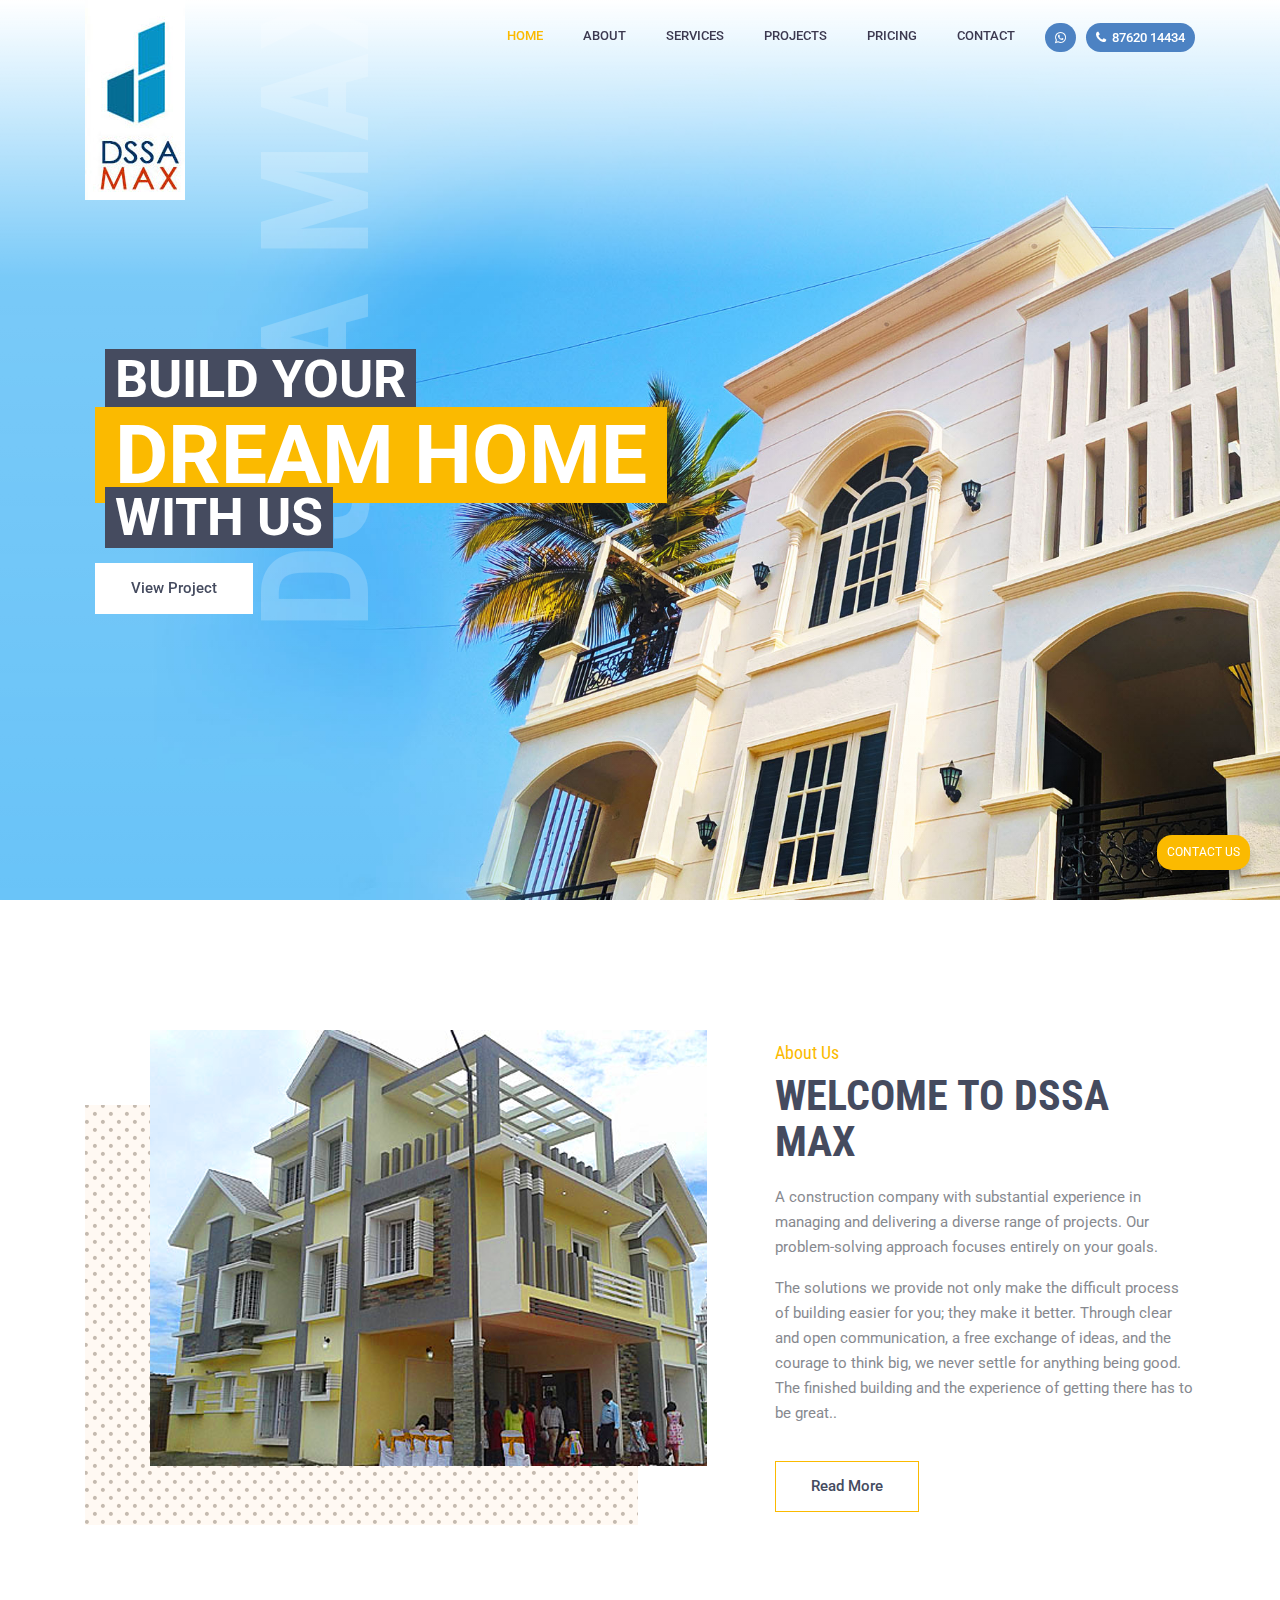
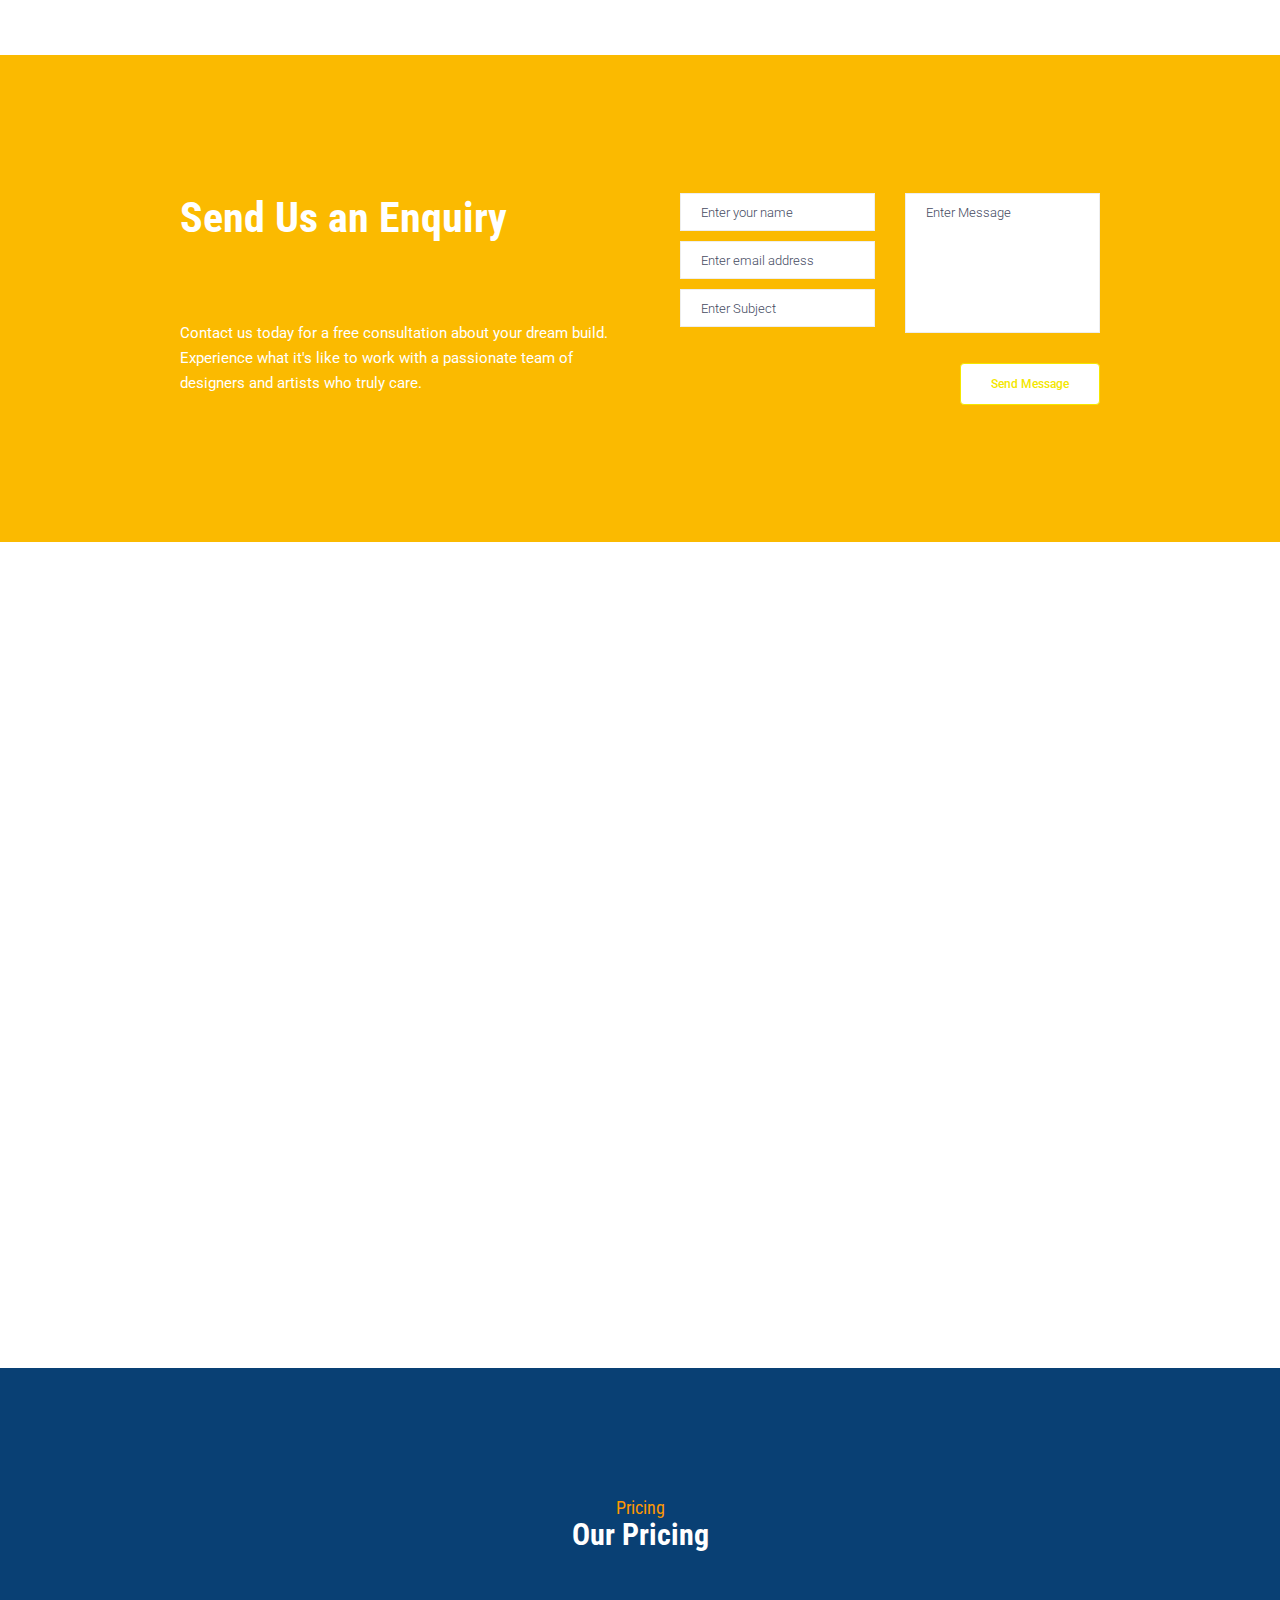
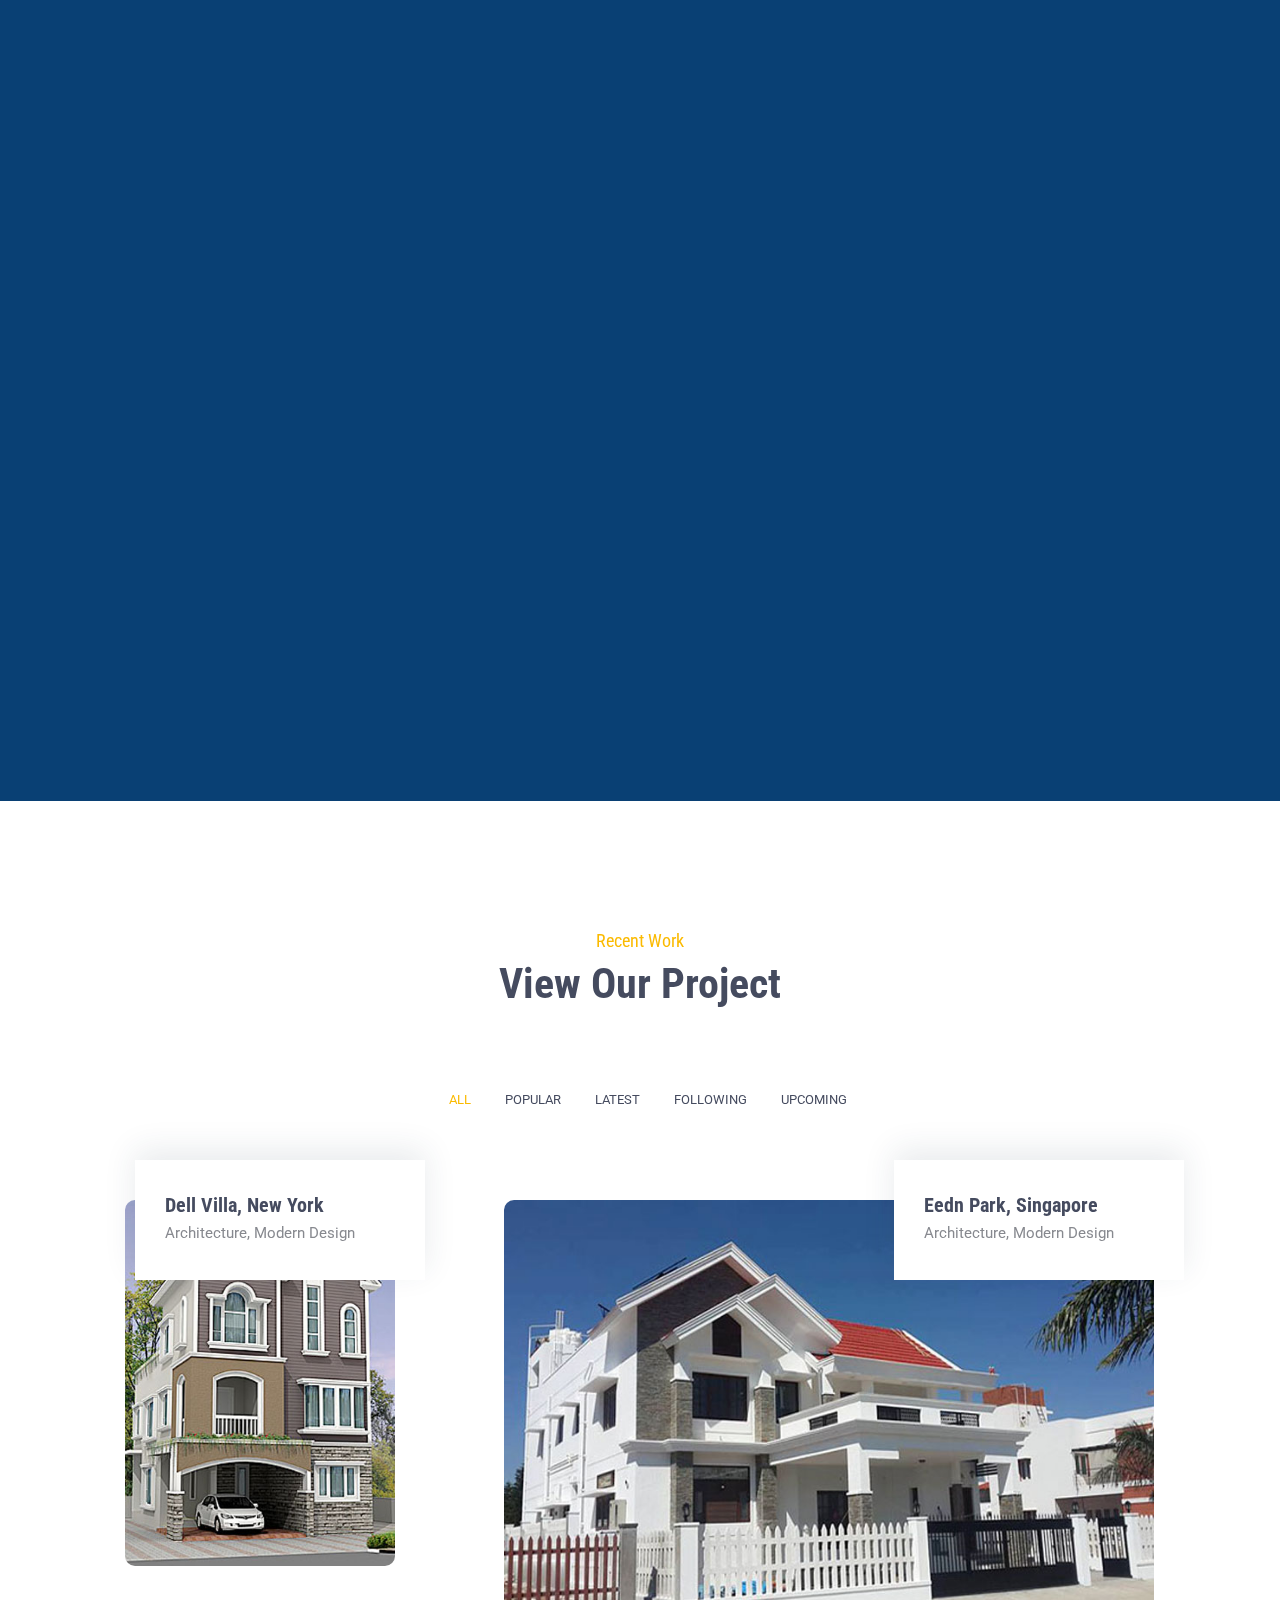
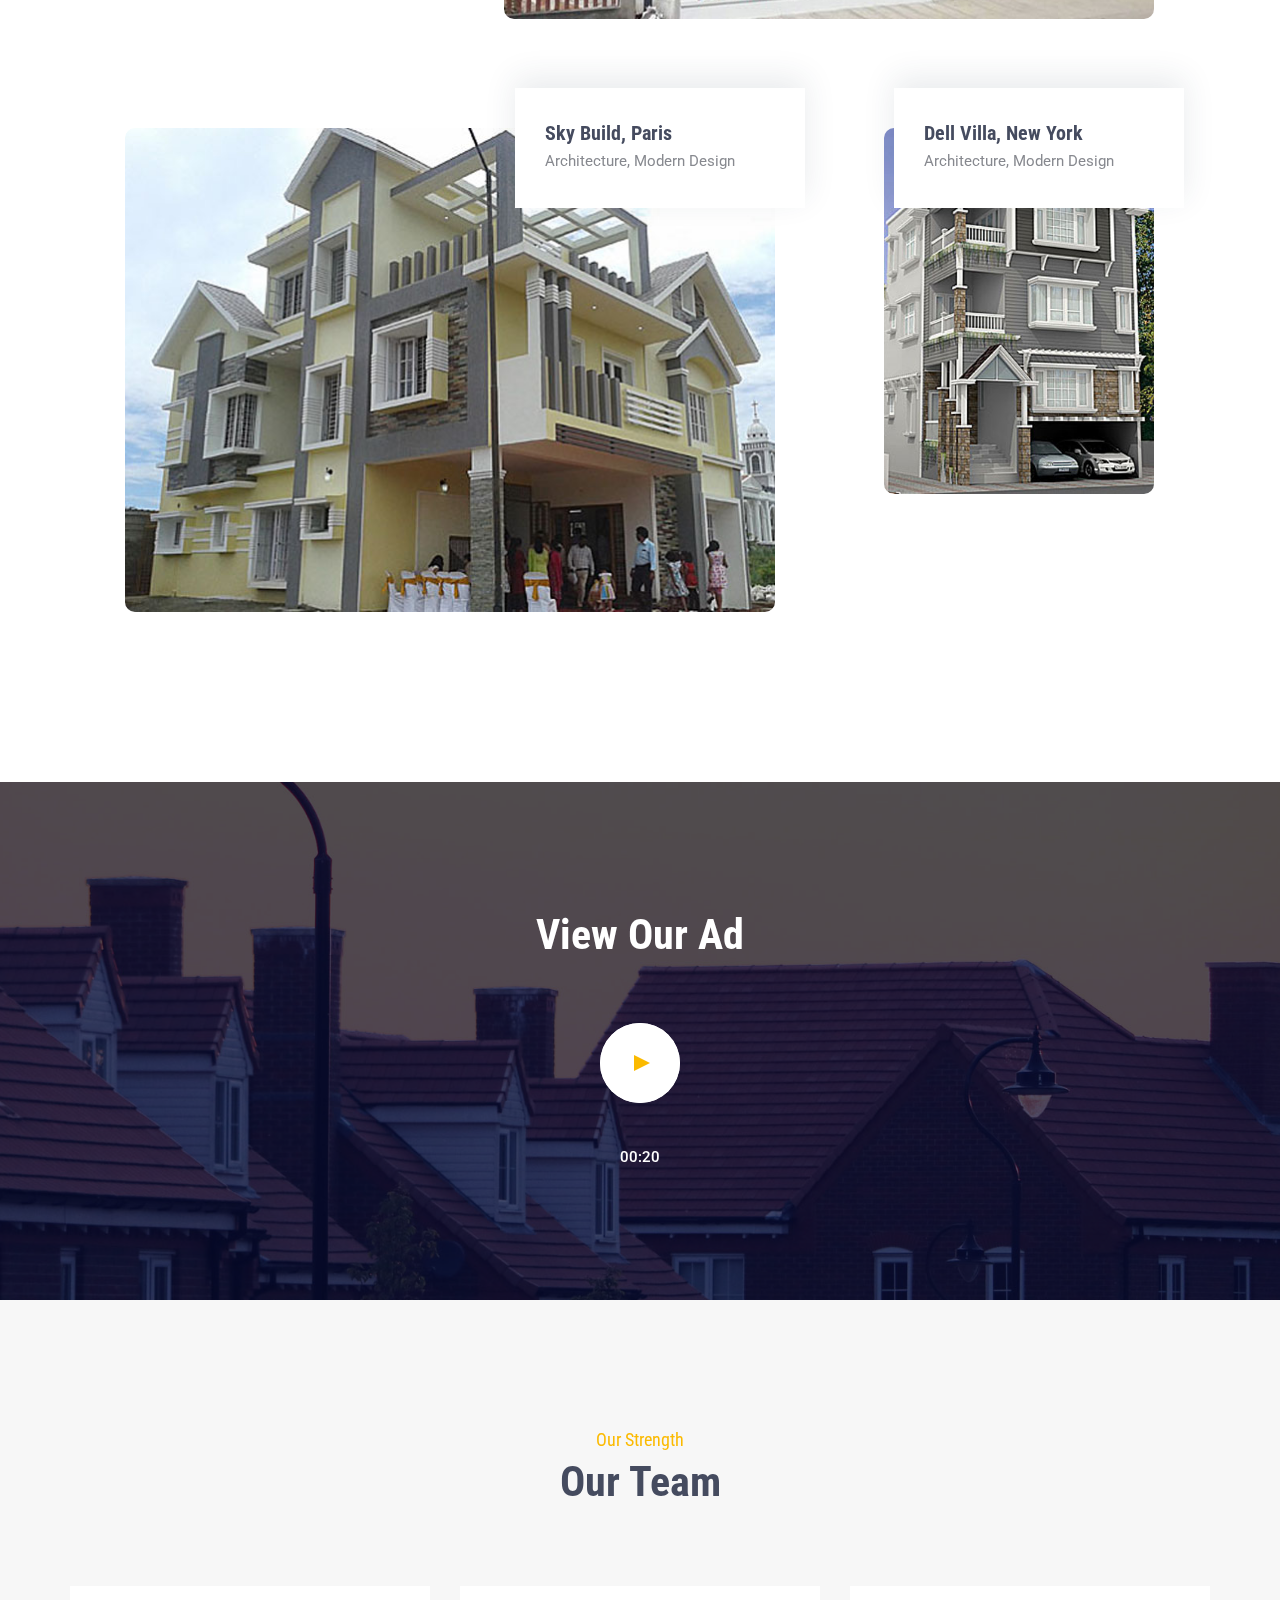
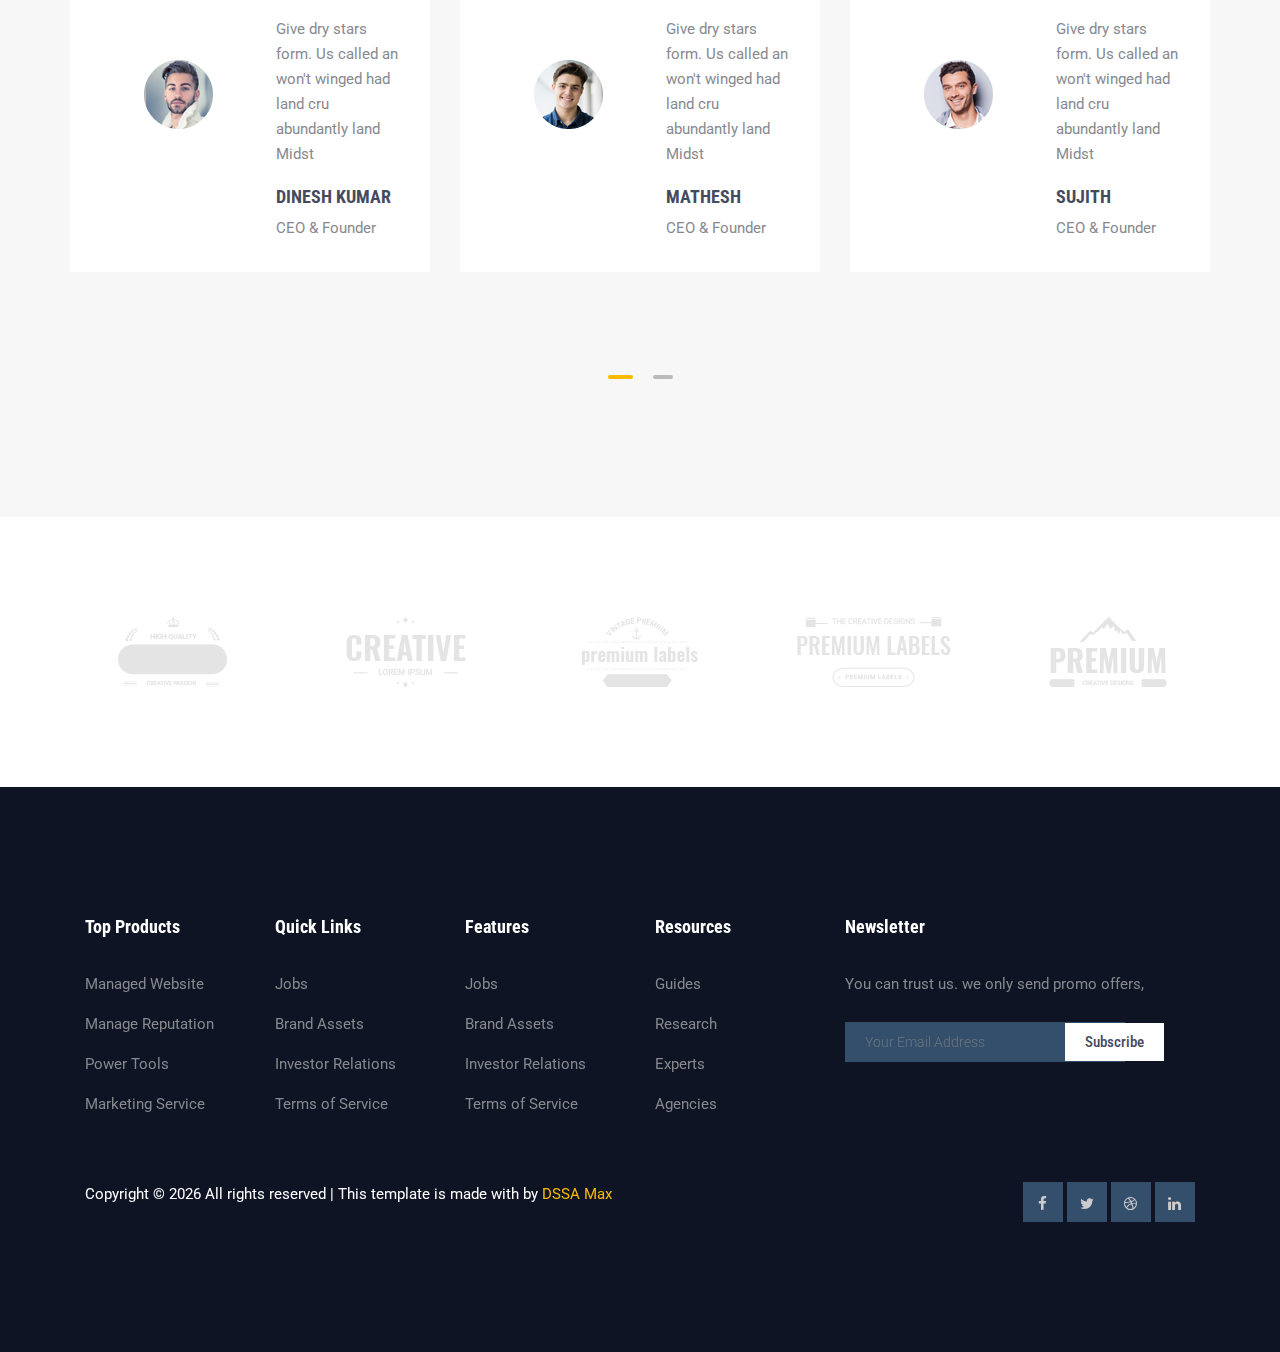
==== commit af7f6ca0: "with project gallery" ====
--- a/dssa_max/index.html
+++ b/dssa_max/index.html
@@ -1,855 +1,711 @@
 <!DOCTYPE html>
-<html lang="zxx" class="no-js">
-
-<head>
-	<!-- Mobile Specific Meta -->
-	<meta name="viewport" content="width=device-width, initial-scale=1, shrink-to-fit=no">
-	<!-- Favicon-->
-	<link rel="shortcut icon" href="img/fav.png">
-	<!-- Author Meta -->
-	<meta name="author" content="DSSA Max">
-	<!-- Meta Description -->
-	<meta name="description" content="">
-	<!-- Meta Keyword -->
-	<meta name="keywords" content="">
-	<!-- meta character set -->
-	<meta charset="UTF-8">
-	<!-- Site Title -->
-	<title>DSSA Max</title>
-
-	<link href="https://fonts.googleapis.com/css?family=Roboto+Condensed:300,400,700|Roboto:400,500" rel="stylesheet">
-	<!--
-			CSS
-			============================================= -->
-	<link rel="stylesheet" href="css/linearicons.css">
-	<link rel="stylesheet" href="css/font-awesome.min.css">
-	<link rel="stylesheet" href="css/bootstrap.css">
-	<link rel="stylesheet" href="css/owl.carousel.css">
-	<link rel="stylesheet" href="css/magnific-popup.css">
-	<link rel="stylesheet" href="css/nice-select.css">
-	<link rel="stylesheet" href="css/main.css">
-	<link rel="stylesheet" href="css/klappztech/extra_styles.css">
-	<link href="https://unpkg.com/aos@2.3.1/dist/aos.css" rel="stylesheet">
-
-</head>
-
-<body>
-	<!-- floating buttons -->
-
-	<a id="whatsapp-button" class="floating-button " data-toggle="modal" data-target="#myModal"
-		href="https://api.whatsapp.com/send?phone=8861133005&text=I%20want%20to%20know%20more%20about%20your%20services">
-		<!--i class="fa fa-whatsapp"></i --> Contact Us</a>
-
-
-	<!-- modal box-->
-
-	<!-- Modal -->
-	<div id="myModal" class="modal fade" role="dialog">
-		<div class="modal-dialog">
-
-			<!-- Modal content-->
-			<div class="modal-content">
-				<div class="modal-header">
-					<h4 class="modal-title">Quick Contacts</h4>
-					<button type="button" class="close" data-dismiss="modal">&times;</button>
-
-				</div>
-				<div class="modal-body">
-					<div class="row">
-						<div class="container">
-							<div class="contact_info">
-								<div class="info_item">
-									<i class="fa fa-home"></i>
-									<h6>Sarjapur Road, Bangalore</h6>
-									<p>Shop No.1, 1st Floor, Near Sri KrishnaTemple, Dommasandra - 562125</p>
-								</div>
-								<div class="info_item">
-									<i class="fa fa-phone"></i>
-									<h6><a href="#">00 (440) 9865 562</a></h6>
-									<p>Round the Clock support</p>
-								</div>
-								<div class="info_item">
-									<i class="fa fa-envelope"></i>
-									<h6><a href="#">dssamax@gmail.com</a></h6>
-									<p>Send us an email!</p>
-								</div>
-								<div class="info_item">
-									<i class="fa fa-globe"></i>
-									<h6><a href="#">Send Us a Message</a></h6>
-									<p>Send us your query anytime!</p>
-								</div>
-								<div class="info_item">
-									<i class="fa fa-whatsapp"></i>
-									<h6><a href="#">Whatsapp</a></h6>
-									<p>Send us Message in WhatsApp!</p>
-								</div>
-							</div>
-
-						</div>
-
-					</div>
-				</div>
-
-			</div>
-
-		</div>
-	</div>
-	<!-- Start Header Area -->
-	<header class="default-header">
-		<nav class="navbar navbar-expand-lg navbar-light">
-			<div class="container">
-				<a class="navbar-brand" href="index.html">
-					<div class="lrg-logo">
-						<!--img src="img/logo.jpg" alt=""-->
-					</div>
-					<div class="sml-logo">
-						<!--img src="img/logo.jpg" alt=""-->
-					</div>
-
-				</a>
-				<button class="navbar-toggler" type="button" data-toggle="collapse"
-					data-target="#navbarSupportedContent" aria-controls="navbarSupportedContent" aria-expanded="false"
-					aria-label="Toggle navigation">
-					<span class="fa fa-bars"></span>
-				</button>
-
-
-				<div class="collapse navbar-collapse justify-content-end align-items-center"
-					id="navbarSupportedContent">
-
-					<ul class="navbar-nav">
-						<li><a class="active" href="index.html">Home</a></li>
-						<li><a href="about.html">About</a></li>
-						<li><a href="services.html">Services</a></li>
-						<li><a href="projects.html">Projects</a></li>
-						<li><a href="pricing.html">Pricing</a></li>
-						<li><a href="contact.html">Contact</a>
-							<a href="tel: 8861133005" class="btn-menu"><i class="fa fa-phone"></i>&nbsp; 9988776655</a><a href="tel: 8861133005" class="btn-menu"><i class="fa fa-whatsapp"></i></a>
-						</li>
-					</ul>
-
-				</div>
-			</div>
-		</nav>
-	</header>
-	<!-- End Header Area -->
-
-	<!-- start banner Area -->
-	<section class="home-banner-area relative" id="home" data-parallax="scroll"
-		data-image-src="img/header_living_room.jpg">
-		<div class="banner-video">
-
-
-			<div class="overlay-bg overlay"></div>
-			<h1 class="template-name">DSSA MAX</h1>
-			<div class="container">
-				<div class="row fullscreen">
-					<div class="banner-content">
-						<div class="logo-banner"><img src="img/logo.jpg" alt="" /></div>
-						
-						<span class="hh2">BUILD YOUR</span>
-						<br /><span class="hh1">
-							Dream Home
-						</span>
-						<br /><span class="hh2">With Us</span>
-						<br />
-						<a href="#" class="primary-btn">View project</a>
-						<!-- <a href="#" class="primary-btn">9878675645</a>
-						<a href="#" class="primary-btn">W</a> -->
-
-					</div>
-				</div>
-			</div>
-			<!--div class="head-bottom-meta">
-				<div class="d-flex meta-left no-padding">
-					<a href="#"><span class="fa fa-facebook-f"></span></a>
-					<a href="#"><span class="fa fa-twitter"></span></a>
-					<a href="#"><span class="fa fa-instagram"></span></a>
-				</div>
-			</div -->
-			<!--div class="video-container" >
-				<video autoplay loop muted>
-					<source src="img/home2.mp4" type="video/mp4">
-				</video>
-			</div -->
-
-
-		</div>
-	</section>
-	<!-- End banner Area -->
-
-	<!-- Start About Area -->
-	<section class="about-area section-gap">
-		<div class="container">
-			<div class="row align-items-center justify-content-center">
-				<div class="col-lg-7 col-md-12 about-left">
-					<img class="img-fluid" src="img/about.png" alt="">
-				</div>
-				<div class="col-lg-5 col-md-12 about-right">
-					<div class="section-title text-left">
-						<h4>About Us</h4>
-						<h2>DSSA MAX <br />Has Passion for Constructing Quality Building</h2>
-					</div>
-					<div>
-						<p>
-							A construction company, with substantial experience in managing and delivering a diverse
-							range of projects. Our problem-solving approach focuses entirely on your goals.
-						</p>
-					</div>
-					<a href="#" class="primary-btn">Read More</a>
-				</div>
-			</div>
-		</div>
-	</section>
-	<!-- End About Area -->
-
-	<!-- Start Enquiry Area -->
-	<section class="enquiry-area section-gap">
-		<div class="container">
-			<div class="row align-items-center justify-content-center">
-				<div class="col-lg-5 col-md-12 about-left">
-					<div class="section-title text-left">
-						<h2>Send Us an Enquiry</h2>
-					</div>
-					<div>
-						<p>
-							A construction company, with substantial experience in managing and delivering a diverse
-							range of projects. Our problem-solving approach focuses entirely on your goals.
-						</p>
-					</div>
-				</div>
-				<div class="col-lg-5 col-md-12 about-right">
-					<form class="row contact_form" action="contact_process.php" method="post" id="contactForm"
-						novalidate="novalidate">
-						<div class="col-md-6">
-							<div class="form-group">
-								<input type="text" class="form-control" id="name" name="name"
-									placeholder="Enter your name" onfocus="this.placeholder = ''"
-									onblur="this.placeholder = 'Enter your name'" required="" />
-							</div>
-							<div class="form-group">
-								<input type="email" class="form-control" id="email" name="email"
-									placeholder="Enter email address" onfocus="this.placeholder = ''"
-									onblur="this.placeholder = 'Enter email address'" required="" />
-							</div>
-							<div class="form-group">
-								<input type="text" class="form-control" id="subject" name="subject"
-									placeholder="Enter Subject" onfocus="this.placeholder = ''"
-									onblur="this.placeholder = 'Enter Subject'" required="" />
-							</div>
-						</div>
-						<div class="col-md-6">
-							<div class="form-group">
-								<textarea class="form-control" name="message" id="message" rows="1"
-									placeholder="Enter Message" onfocus="this.placeholder = ''"
-									onblur="this.placeholder = 'Enter Message'" required=""></textarea>
-							</div>
-						</div>
-						<div class="col-md-12 text-right">
-							<button type="submit" value="submit" class="btn primary-btn genric-btn warning-border">
-								Send Message
-							</button>
-						</div>
-					</form>
-
-				</div>
-			</div>
-		</div>
-	</section>
-	<!-- End Enquiry Area -->
-
-	<!-- Start features Area -->
-	<section class="features-area section-gap-top" id="news">
-		<div class="container">
-			<div class="row feature_inner">
-				<div class="col-lg-3 col-md-6">
-					<div class="feature-item" data-aos="fade-down">
-						<div class="fi"><img src="img/services/1.png" /></div>
-						<h4>Building Construction</h4>
-						<p>Architectural Design, Structural Design, 2D/3D Design</p>
-					</div>
-				</div>
-				<div class="col-lg-3 col-md-6">
-					<div class="feature-item" data-aos="fade-down">
-						<div class="fi"><img src="img/services/2.png" /></div>
-						<h4>2D & 3D Designs</h4>
-						<p>Estimation of Project, Saction Plan (Panchayath, B.B.M.P, BDA)</p>
-					</div>
-				</div>
-				<div class="col-lg-3 col-md-6">
-					<div class="feature-item" data-aos="fade-down">
-						<div class="fi"><img src="img/services/3.png" /></div>
-						<h4>Sanction Plans</h4>
-						<p>Any services related to CAD applications</p>
-					</div>
-				</div>
-				<div class="col-lg-3 col-md-6">
-					<div class="feature-item" data-aos="fade-down">
-						<div class="fi"><img src="img/services/4.png" /></div>
-						<h4>Estimation of Projects</h4>
-						<p>Tailor made packages suiting your Requirement and Budget</p>
-					</div>
-				</div>
-				<div class="col-lg-3 col-md-6">
-					<div class="feature-item" data-aos="fade-down">
-						<div class="fi"><img src="img/services/5.png" /></div>
-						<h4>Architectural Design</h4>
-						<p>Tailor made packages suiting your Requirement and Budget</p>
-					</div>
-				</div>
-				<div class="col-lg-3 col-md-6">
-					<div class="feature-item" data-aos="fade-down">
-						<div class="fi"><img src="img/services/6.png" /></div>
-						<h4>Structural Design</h4>
-						<p>Tailor made packages suiting your Requirement and Budget</p>
-					</div>
-				</div>
-				<div class="col-lg-3 col-md-6">
-					<div class="feature-item" data-aos="fade-down">
-						<div class="fi"><img src="img/services/7.png" /></div>
-						<h4>CAD Applications</h4>
-						<p>Tailor made packages suiting your Requirement and Budget</p>
-					</div>
-				</div>
-				<div class="col-lg-3 col-md-6">
-					<div class="feature-item" data-aos="fade-down">
-						<div class="fi"><img src="img/services/8.png" /></div>
-						<h4>Labour Coordination</h4>
-						<p>Tailor made packages suiting your Requirement and Budget</p>
-					</div>
-				</div>
-			</div>
-		</div>
-	</section>
-	<!-- End features Area -->
-
-
-	<!-- Start Pricing Area -->
-	<section class="pricing-area relative section-gap" id="pricing">
-		<div class="container">
-			<div class="row d-flex justify-content-center">
-				<div class="col-lg-12">
-					<div class="section-title-inv text-center">
-						<h4>Pricing</h4>
-						<h2>Our Pricing</h2>
-					</div>
-				</div>
-			</div>
-			<div class="row d-flex justify-content-center">
-				<div class="pricing-container">
-					<div id="generic_price_table">
-						<section>
-							<div class="container">
-
-								<!--BLOCK ROW START-->
-								<div class="row">
-									<div class="col-md-4" data-aos="flip-left">
-
-										<!--PRICE CONTENT START-->
-										<div class="generic_content clearfix">
-
-											<!--HEAD PRICE DETAIL START-->
-											<div class="generic_head_price clearfix">
-
-												<!--HEAD CONTENT START-->
-												<div class="generic_head_content clearfix">
-
-													<!--HEAD START-->
-													<div class="head_bg"></div>
-													<div class="head">
-														<div class="thumb">
-															<img class="image img-fluid" src="img/pricing/pricing1.png"
-																alt="">
-														</div>
-														<span>Classic</span>
-
-														<span>Package</span>
-													</div>
-													<!--//HEAD END-->
-
-												</div>
-												<!--//HEAD CONTENT END-->
-
-												<!--PRICE START-->
-												<div class="generic_price_tag clearfix">
-													<span class="price">
-														<span class="sign">Rs.</span>
-														<span class="currency">1650</span>
-														<span class="month">/sqft</span>
-													</span>
-												</div>
-												<!--//PRICE END-->
-
-											</div>
-											<!--//HEAD PRICE DETAIL END-->
-
-											<!--FEATURE LIST START-->
-											<div class="generic_feature_list">
-												<ul>
-													<li> High Quality Materials</li>
-													<li> Ideal for Commercial Buildings & Rent Houses</li>
-													<li> Cost Effective</li>
-												</ul>
-											</div>
-											<!--//FEATURE LIST END-->
-
-
-										</div>
-										<!--//PRICE CONTENT END-->
-
-									</div>
-
-									<div class="col-md-4" data-aos="flip-left">
-
-										<!--PRICE CONTENT START-->
-										<div class="generic_content active clearfix">
-
-											<!--HEAD PRICE DETAIL START-->
-											<div class="generic_head_price clearfix">
-
-												<!--HEAD CONTENT START-->
-												<div class="generic_head_content clearfix">
-
-													<!--HEAD START-->
-													<div class="head_bg"></div>
-													<div class="head">
-														<div class="thumb">
-															<img class="image img-fluid" src="img/pricing/pricing2.png"
-																alt="">
-														</div>
-														<span>Premium</span>
-
-														<span>Package</span>
-													</div>
-													<!--//HEAD END-->
-
-												</div>
-												<!--//HEAD CONTENT END-->
-
-												<!--PRICE START-->
-												<div class="generic_price_tag clearfix">
-													<span class="price">
-														<span class="sign">Rs.</span>
-														<span class="currency">1750</span>
-														<span class="month">/sqft</span>
-													</span>
-												</div>
-												<!--//PRICE END-->
-
-											</div>
-											<!--//HEAD PRICE DETAIL END-->
-
-											<!--FEATURE LIST START-->
-											<div class="generic_feature_list">
-												<ul>
-													<li> Premium Quality Materials</li>
-													<li> Ideal for Family Homes</li>
-													<li> Most Popular</li>
-												</ul>
-											</div>
-											<!--//FEATURE LIST END-->
-
-
-										</div>
-										<!--//PRICE CONTENT END-->
-
-									</div>
-									<div class="col-md-4" data-aos="flip-left">
-
-										<!--PRICE CONTENT START-->
-										<div class="generic_content clearfix">
-
-											<!--HEAD PRICE DETAIL START-->
-											<div class="generic_head_price clearfix">
-
-												<!--HEAD CONTENT START-->
-												<div class="generic_head_content clearfix">
-
-													<!--HEAD START-->
-													<div class="head_bg"></div>
-													<div class="head">
-														<div class="thumb">
-															<img class="image img-fluid" src="img/pricing/pricing3.png"
-																alt="">
-														</div>
-														<span>Gold</span>
-
-														<span>Package</span>
-													</div>
-													<!--//HEAD END-->
-
-												</div>
-												<!--//HEAD CONTENT END-->
-
-												<!--PRICE START-->
-												<div class="generic_price_tag clearfix">
-													<span class="price">
-														<span class="sign">Rs.</span>
-														<span class="currency">2000</span>
-														<span class="month">/sqft</span>
-													</span>
-												</div>
-												<!--//PRICE END-->
-
-											</div>
-											<!--//HEAD PRICE DETAIL END-->
-
-											<!--FEATURE LIST START-->
-											<div class="generic_feature_list">
-												<ul>
-													<li> Luxuary Quality Materials</li>
-													<li> Ideal for Luxuary Villas</li>
-													<li> State of Art Design</li>
-												</ul>
-											</div>
-											<!--//FEATURE LIST END-->
-
-
-										</div>
-										<!--//PRICE CONTENT END-->
-
-									</div>
-								</div>
-								<!--//BLOCK ROW END-->
-
-							</div>
-						</section>
-					</div>
-				</div>
-			</div>
-		</div>
-	</section>
-	<!-- End Pricing Area -->
-
-	<!-- Start Project Area -->
-	<section class="project-area section-gap-top" id="project">
-		<div class="container">
-			<div class="row d-flex justify-content-center">
-				<div class="col-lg-8">
-					<div class="section-title text-center">
-						<h4>Recent Work</h4>
-						<h2>View Our Project</h2>
-					</div>
-				</div>
-				<div class="col-lg-12">
-					<div class="filters mb-5">
-						<ul>
-							<li class="active" data-filter=".all">All</li>
-							<li data-filter=".popular">Popular</li>
-							<li data-filter=".latest">Latest</li>
-							<li data-filter=".following">Following</li>
-							<li data-filter=".upcoming">Upcoming</li>
-						</ul>
-					</div>
-				</div>
-			</div>
-			<div class="filters-content">
-				<div class="row grid">
-					<div class="col-lg-4 col-md-6 grid-sizer"></div>
-
-					<div class="col-lg-4 col-md-6 grid-item all following" data-wow-delay="0s">
-						<div class="single-project">
-							<div class="relative">
-								<div class="thumb">
-									<img class="image img-fluid" src="img/projects/p1.jpg" alt="">
-								</div>
-								<div class="middle">
-									<h4>Dell Villa, New York</h4>
-									<div class="cat">Architecture, Modern Design</div>
-								</div>
-								<a class="overlay" href="#"></a>
-							</div>
-						</div>
-					</div>
-
-					<div class="col-lg-8 grid-item col-md-6 all upcoming latest">
-						<div class="single-project">
-							<div class="relative">
-								<div class="thumb">
-									<img class="image img-fluid" src="img/projects/p2.jpg" alt="">
-								</div>
-								<div class="middle">
-									<h4>Eedn Park, Singapore</h4>
-									<div class="cat">Architecture, Modern Design</div>
-								</div>
-								<a class="overlay" href="#"></a>
-							</div>
-						</div>
-					</div>
-
-					<div class="col-lg-8 grid-item col-md-6 all popular">
-						<div class="single-project">
-							<div class="relative">
-								<div class="thumb">
-									<img class="image img-fluid" src="img/projects/p3.jpg" alt="">
-								</div>
-								<div class="middle">
-									<h4>Sky Build, Paris</h4>
-									<div class="cat">Architecture, Modern Design</div>
-								</div>
-								<a class="overlay" href="#"></a>
-							</div>
-						</div>
-					</div>
-
-					<div class="col-lg-4 grid-item col-md-6 all latest following">
-						<div class="single-project">
-							<div class="relative">
-								<div class="thumb">
-									<img class="image img-fluid" src="img/projects/p4.jpg" alt="">
-								</div>
-								<div class="middle">
-									<h4>Dell Villa, New York</h4>
-									<div class="cat">Architecture, Modern Design</div>
-								</div>
-								<a class="overlay" href="#"></a>
-							</div>
-						</div>
-					</div>
-
-				</div>
-			</div>
-		</div>
-	</section>
-	<!-- End Project Area -->
-
-	<!-- Start callto Area -->
-	<section class="callto-area section-gap relative">
-		<div class="overlay overlay-bg"></div>
-		<div class="container">
-			<div class="row">
-				<div class="call-wrap mx-auto">
-					<h1>View Our Ad </h1>
-					<a id="play-home-video" class="video-play-button"
-						href="https://www.youtube.com/watch?v=IizdDxy3yR4">
-						<span></span>
-					</a>
-					<p>00:20</p>
-				</div>
-			</div>
-		</div>
-	</section>
-	<!-- End callto Area -->
-
-	<!-- Start testimonial Area -->
-	<section class="testimonial-area relative section-gap" id="testimonial">
-		<div class="container">
-			<div class="row d-flex justify-content-center">
-				<div class="col-lg-12">
-					<div class="section-title text-center">
-						<h4>Our Strength</h4>
-						<h2>Our Team</h2>
-					</div>
-				</div>
-			</div>
-			<div class="row">
-				<div class="active-testimonial">
-					<div class="single-testimonial item d-flex flex-row">
-						<div class="thumb">
-							<img class="" src="img/testimonial/t1.png" alt="">
-						</div>
-						<div class="desc">
-							<p>
-								Give dry stars form. Us called an won't winged had land cru abundantly land Midst
-							</p>
-							<h4>Dinesh Kumar</h4>
-							<div class="bottom">
-								<p>CEO & Founder</p>
-							</div>
-						</div>
-					</div>
-					<div class="single-testimonial item d-flex flex-row">
-						<div class="thumb">
-							<img class="" src="img/testimonial/t2.png" alt="">
-						</div>
-						<div class="desc">
-							<p>
-								Give dry stars form. Us called an won't winged had land cru abundantly land Midst
-							</p>
-							<h4>Mathesh</h4>
-							<div class="bottom">
-								<p>CEO & Founder</p>
-							</div>
-						</div>
-					</div>
-					<div class="single-testimonial item d-flex flex-row">
-						<div class="thumb">
-							<img class="" src="img/testimonial/t3.png" alt="">
-						</div>
-						<div class="desc">
-							<p>
-								Give dry stars form. Us called an won't winged had land cru abundantly land Midst
-							</p>
-							<h4>Sujith</h4>
-							<div class="bottom">
-								<p>CEO & Founder</p>
-							</div>
-						</div>
-					</div>
-					<div class="single-testimonial item d-flex flex-row">
-						<div class="thumb">
-							<img class="" src="img/testimonial/t2.png" alt="">
-						</div>
-						<div class="desc">
-							<p>
-								Give dry stars form. Us called an won't winged had land cru abundantly land Midst
-							</p>
-							<h4>Manel djuice</h4>
-							<div class="bottom">
-								<p>CEO & Founder</p>
-							</div>
-						</div>
-					</div>
-					<div class="single-testimonial item d-flex flex-row">
-						<div class="thumb">
-							<img class="" src="img/testimonial/t1.png" alt="">
-						</div>
-						<div class="desc">
-							<p>
-								Give dry stars form. Us called an won't winged had land cru abundantly land Midst
-							</p>
-							<h4>Mark Alviro Wiens</h4>
-							<div class="bottom">
-								<p>CEO & Founder</p>
-							</div>
-						</div>
-					</div>
-				</div>
-			</div>
-		</div>
-	</section>
-	<!-- End testimonial Area -->
-
-	<!-- Start brands Area -->
-	<section class="brands-area">
-		<div class="container no-padding">
-			<div class="brand-wrap section-gap">
-				<div class="row align-items-center active-brand-carusel justify-content-start no-gutters">
-					<div class="col single-brand">
-						<a href="#"><img class="mx-auto" src="img/brands/b1.png" alt=""></a>
-					</div>
-					<div class="col single-brand">
-						<a href="#"><img class="mx-auto" src="img/brands/b2.png" alt=""></a>
-					</div>
-					<div class="col single-brand">
-						<a href="#"><img class="mx-auto" src="img/brands/b3.png" alt=""></a>
-					</div>
-					<div class="col single-brand">
-						<a href="#"><img class="mx-auto" src="img/brands/b4.png" alt=""></a>
-					</div>
-					<div class="col single-brand">
-						<a href="#"><img class="mx-auto" src="img/brands/b5.png" alt=""></a>
-					</div>
-				</div>
-			</div>
-		</div>
-	</section>
-	<!-- End brands Area -->
-
-	<!-- start footer Area -->
-	<footer class="footer-area section-gap">
-		<div class="container">
-			<div class="row">
-				<div class="col-lg-2 col-md-6 single-footer-widget">
-					<h4>Top Products</h4>
-					<ul>
-						<li><a href="#">Managed Website</a></li>
-						<li><a href="#">Manage Reputation</a></li>
-						<li><a href="#">Power Tools</a></li>
-						<li><a href="#">Marketing Service</a></li>
-					</ul>
-				</div>
-				<div class="col-lg-2 col-md-6 single-footer-widget">
-					<h4>Quick Links</h4>
-					<ul>
-						<li><a href="#">Jobs</a></li>
-						<li><a href="#">Brand Assets</a></li>
-						<li><a href="#">Investor Relations</a></li>
-						<li><a href="#">Terms of Service</a></li>
-					</ul>
-				</div>
-				<div class="col-lg-2 col-md-6 single-footer-widget">
-					<h4>Features</h4>
-					<ul>
-						<li><a href="#">Jobs</a></li>
-						<li><a href="#">Brand Assets</a></li>
-						<li><a href="#">Investor Relations</a></li>
-						<li><a href="#">Terms of Service</a></li>
-					</ul>
-				</div>
-				<div class="col-lg-2 col-md-6 single-footer-widget">
-					<h4>Resources</h4>
-					<ul>
-						<li><a href="#">Guides</a></li>
-						<li><a href="#">Research</a></li>
-						<li><a href="#">Experts</a></li>
-						<li><a href="#">Agencies</a></li>
-					</ul>
-				</div>
-				<div class="col-lg-4 col-md-6 single-footer-widget">
-					<h4>Newsletter</h4>
-					<p>You can trust us. we only send promo offers,</p>
-					<div class="form-wrap" id="mc_embed_signup">
-						<form target="_blank"
-							action="https://spondonit.us12.list-manage.com/subscribe/post?u=1462626880ade1ac87bd9c93a&amp;id=92a4423d01"
-							method="get" class="form-inline">
-							<input class="form-control" name="EMAIL" placeholder="Your Email Address"
-								onfocus="this.placeholder = ''" onblur="this.placeholder = 'Your Email Address'"
-								required="" type="email" />
-							<button class="click-btn btn btn-default">
-								<span>subscribe</span>
-							</button>
-							<div style="position: absolute; left: -5000px;">
-								<input name="b_36c4fd991d266f23781ded980_aefe40901a" tabindex="-1" value=""
-									type="text" />
-							</div>
-
-							<div class="info"></div>
-						</form>
-					</div>
-				</div>
-			</div>
-			<div class="row footer-bottom d-flex justify-content-between">
-				<p class="col-lg-8 col-sm-12 footer-text m-0 text-white">
-					<!-- Link back to DSSA Max can't be removed. Template is licensed under CC BY 3.0. -->
-					Copyright &copy;
-					<script>document.write(new Date().getFullYear());</script> All rights reserved | This template is
-					made with <i class="fa fa-heart-o" aria-hidden="true"></i> by <a href="https://DSSA Max.com"
-						target="_blank">DSSA Max</a>
-					<!-- Link back to DSSA Max can't be removed. Template is licensed under CC BY 3.0. -->
-				</p>
-				<div class="col-lg-4 col-sm-12 footer-social">
-					<a href="#"><i class="fa fa-facebook-f"></i></a>
-					<a href="#"><i class="fa fa-twitter"></i></a>
-					<a href="#"><i class="fa fa-dribbble"></i></a>
-					<a href="#"><i class="fa fa-linkedin"></i></a>
-				</div>
-			</div>
-		</div>
-	</footer>
-	<!-- End footer Area -->
-
-	<script src="js/vendor/jquery-2.2.4.min.js"></script>
-	<script src="https://cdnjs.cloudflare.com/ajax/libs/popper.js/1.11.0/umd/popper.min.js"
-		integrity="sha384-b/U6ypiBEHpOf/4+1nzFpr53nxSS+GLCkfwBdFNTxtclqqenISfwAzpKaMNFNmj4"
-		crossorigin="anonymous"></script>
-	<script src="js/vendor/bootstrap.min.js"></script>
-	<script src="js/jquery.ajaxchimp.min.js"></script>
-	<script src="js/parallax.min.js"></script>
-	<script src="js/owl.carousel.min.js"></script>
-	<script src="js/isotope.pkgd.min.js"></script>
-	<script src="js/jquery.nice-select.min.js"></script>
-	<script src="js/jquery.magnific-popup.min.js"></script>
-	<script src="js/jquery.sticky.js"></script>
-	<script src="js/main.js"></script>
-	<script src="js/klappztech/extra_features.js"></script>
-	<script src="https://unpkg.com/aos@2.3.1/dist/aos.js"></script>
-	<script>
+<html class="no-js" lang="zxx">
+  <head>
+    <meta http-equiv="content-type" content="text/html; charset=UTF-8">
+    <!-- Mobile Specific Meta -->
+    <meta name="viewport" content="width=device-width, initial-scale=1, shrink-to-fit=no">
+    <!-- Favicon-->
+    <link rel="shortcut icon" href="img/fav.png">
+    <!-- Author Meta -->
+    <meta name="author" content="DSSA Max">
+    <!-- Meta Description -->
+    <meta name="description" content="">
+    <!-- Meta Keyword -->
+    <meta name="keywords" content="">
+    <!-- meta character set -->
+    <!-- Site Title -->
+    <title>DSSA Max</title>
+
+    <!--
+			CSS			============================================= -->
+    <link href="https://fonts.googleapis.com/css?family=Roboto+Condensed:300,400,700%7CRoboto:400,500" rel="stylesheet">
+
+    <link rel="stylesheet" href="css/linearicons.css">
+    <link rel="stylesheet" href="css/font-awesome.min.css">
+    <link rel="stylesheet" href="css/bootstrap.css">
+    <link rel="stylesheet" href="css/owl.carousel.css">
+    <link rel="stylesheet" href="css/magnific-popup.css">
+    <link rel="stylesheet" href="css/nice-select.css">
+    <link rel="stylesheet" href="css/main.css">
+    <link rel="stylesheet" href="css/klappztech/extra_styles.css">
+    <link href="https://unpkg.com/aos@2.3.1/dist/aos.css" rel="stylesheet">
+  </head>
+  <body>
+    <!-- floating buttons --> <a id="whatsapp-button" class="floating-button "
+
+      data-toggle="modal" data-target="#myModal" href="https://api.whatsapp.com/send?phone=8861133005&amp;text=I%20want%20to%20know%20more%20about%20your%20services">
+      <!--i class="fa fa-whatsapp"></i --> Contact Us</a>
+    <!-- modal box-->
+    <!-- Modal -->
+    <div id="myModal" class="modal fade" role="dialog">
+      <div class="modal-dialog">
+        <!-- Modal content-->
+        <div class="modal-content">
+          <div class="modal-header">
+            <h4 class="modal-title">Quick Contacts</h4>
+            <button type="button" class="close" data-dismiss="modal">×</button>
+          </div>
+          <div class="modal-body">
+            <div class="row">
+              <div class="container">
+                <div class="contact_info">
+                  <div class="info_item"> <i class="fa fa-location-arrow"></i>
+                    <h6><a href="https://goo.gl/maps/o5dwGmHaK5TYyHkR9">Sarjapur
+                        Road, Bangalore</a></h6>
+                    <p>Shop No.1, 1st Floor, Near Sri KrishnaTemple, Dommasandra
+                      - 562125</p>
+                  </div>
+                  <div class="info_item"> <i class="fa fa-phone"></i>
+                    <h6><a href="tel:%20+918762014434">+91 87620 14434</a></h6>
+                    <p>Round the Clock support</p>
+                  </div>
+                  <div class="info_item"> <i class="fa fa-envelope"></i>
+                    <h6><a href="mailto:dssamax@gmail.com">dssamax@gmail.com</a></h6>
+                    <p>Send us an email!</p>
+                  </div>
+                  <div class="info_item"> <i class="fa fa-globe"></i>
+                    <h6><a href="contact.html">Send Us a Message</a></h6>
+                    <p>Send us your query anytime!</p>
+                  </div>
+                  <div class="info_item"> <i class="fa fa-whatsapp"></i>
+                    <h6><a href="https://api.whatsapp.com/send?phone=+918861133005&amp;text=I%20want%20to%20know%20more%20about%20your%20services">WhatsApp</a></h6>
+                    <p>Send us Message in WhatsApp!</p>
+                  </div>
+                </div>
+              </div>
+            </div>
+          </div>
+        </div>
+      </div>
+    </div>
+    <!-- Start Header Area -->
+    <header class="default-header">
+      <nav class="navbar navbar-expand-lg navbar-light">
+        <div class="container"> <a class="navbar-brand" href="index.html">
+            <div class="lrg-logo">
+              <!--img src="img/logo.jpg" alt=""--> </div>
+            <div class="sml-logo">
+              <!--img src="img/logo.jpg" alt=""--> </div>
+          </a> <button class="navbar-toggler" type="button" data-toggle="collapse"
+
+            data-target="#navbarSupportedContent" aria-controls="navbarSupportedContent"
+
+            aria-expanded="false" aria-label="Toggle navigation"> <span class="fa fa-bars"></span>
+          </button>
+          <div class="collapse navbar-collapse justify-content-end align-items-center"
+
+            id="navbarSupportedContent">
+            <ul class="navbar-nav">
+              <li><a class="active" href="index.html">Home</a></li>
+              <li><a href="about.html">About</a></li>
+              <li><a href="services.html">Services</a></li>
+              <li><a href="projects.html">Projects</a></li>
+              <li><a href="pricing.html">Pricing</a></li>
+              <li><a href="contact.html">Contact</a> <a href="tel:+918762014434"
+
+                  class="btn-menu"><i class="fa fa-phone"></i>&nbsp; 87620 14434</a><a
+
+                  href="https://api.whatsapp.com/send?phone=+918861133005&amp;text=I%20want%20to%20know%20more%20about%20your%20services"
+
+                  class="btn-menu"><i class="fa fa-whatsapp"></i></a> </li>
+            </ul>
+          </div>
+        </div>
+      </nav>
+    </header>
+    <!-- End Header Area -->
+    <!-- start banner Area -->
+    <section class="home-banner-area relative"  id="home" data-parallax="scroll" data-image-src="img/header_living_room.jpg">
+      <div class="banner-video">
+        <div class="overlay-bg overlay"></div>
+        <h1 class="template-name">DSSA MAX</h1>
+        <div class="container" >
+          <div class="row fullscreen">
+            <div class="banner-content">
+              <div class="logo-banner"><img src="img/logo.jpg" alt=""></div>
+              <span class="hh2">BUILD YOUR</span> <br>
+              <span class="hh1"> Dream Home </span> <br>
+              <span class="hh2">With Us</span> <br>
+              <a href="#" class="primary-btn">View project</a>
+              <!-- <a href="#" class="primary-btn">9878675645</a>
+						<a href="#" class="primary-btn">W</a> --> </div>
+          </div>
+        </div>
+        <!--div class="head-bottom-meta">
+				<div class="d-flex meta-left no-padding">					<a href="#"><span class="fa fa-facebook-f"></span></a>					<a href="#"><span class="fa fa-twitter"></span></a>					<a href="#"><span class="fa fa-instagram"></span></a>				</div>			</div -->
+        <!--div class="video-container" >
+				<video autoplay loop muted>					<source src="img/home2.mp4" type="video/mp4">				</video>			</div -->
+      </div>
+    </section>
+    <!-- End banner Area -->
+    <!-- Start About Area -->
+    <section class="about-area section-gap">
+      <div class="container">
+        <div class="row align-items-center justify-content-center">
+          <div class="col-lg-7 col-md-12 about-left"> <img class="img-fluid" src="img/about.png"
+
+              alt=""> </div>
+          <div class="col-lg-5 col-md-12 about-right">
+            <div class="section-title text-left">
+              <h4>About Us</h4>
+              <h2>WELCOME TO DSSA MAX</h2>
+            </div>
+            <div>
+              <p> A construction company with substantial experience in managing
+                and delivering a diverse range of projects. Our problem-solving
+                approach focuses entirely on your goals. </p>
+              <p>The solutions we provide not only make the difficult process of
+                building easier for you; they make it better. Through clear and
+                open communication, a free exchange of ideas, and the courage to
+                think big, we never settle for anything being good. The finished
+                building and the experience of getting there has to be great.. </p>
+            </div>
+            <a href="#" class="primary-btn">Read More</a> </div>
+        </div>
+      </div>
+    </section>
+    <!-- End About Area -->
+    <!-- Start Enquiry Area -->
+    <section class="enquiry-area section-gap">
+      <div class="container">
+        <div class="row align-items-center justify-content-center">
+          <div class="col-lg-5 col-md-12 about-left">
+            <div class="section-title text-left">
+              <h2>Send Us an Enquiry</h2>
+            </div>
+            <div>
+              <p>Contact us today for a free consultation about your dream build. Experience what it's like to work with a passionate team of designers and artists who truly care. </p>
+            </div>
+          </div>
+          <div class="col-lg-5 col-md-12 about-right">
+            <form class="row contact_form" action="contact_process.php" method="post"
+
+              id="contactForm" novalidate="novalidate">
+              <div class="col-md-6">
+                <div class="form-group"> <input class="form-control" id="name"
+
+                    name="name" placeholder="Enter your name" onfocus="this.placeholder = ''"
+
+                    onblur="this.placeholder = 'Enter your name'" required="" type="text">
+                </div>
+                <div class="form-group"> <input class="form-control" id="email"
+
+                    name="email" placeholder="Enter email address" onfocus="this.placeholder = ''"
+
+                    onblur="this.placeholder = 'Enter email address'" required=""
+
+                    type="email"> </div>
+                <div class="form-group"> <input class="form-control" id="subject"
+
+                    name="subject" placeholder="Enter Subject" onfocus="this.placeholder = ''"
+
+                    onblur="this.placeholder = 'Enter Subject'" required="" type="text">
+                </div>
+              </div>
+              <div class="col-md-6">
+                <div class="form-group"> <textarea class="form-control" name="message"
+
+id="message" rows="1" placeholder="Enter Message" onfocus="this.placeholder = ''"
+
+onblur="this.placeholder = 'Enter Message'" required=""></textarea> </div>
+              </div>
+              <div class="col-md-12 text-right"> <button type="submit" value="submit"
+
+                  class="btn primary-btn genric-btn warning-border"> Send
+                  Message </button> </div>
+            </form>
+          </div>
+        </div>
+      </div>
+    </section>
+    <!-- End Enquiry Area -->
+    <!-- Start features Area -->
+    <section class="features-area section-gap-top" id="news">
+      <div class="container">
+        <div class="row feature_inner">
+          <div class="col-lg-3 col-md-6">
+            <div class="feature-item" data-aos="fade-down">
+              <div class="fi"><img src="img/services/1.png"></div>
+              <h4>Building Construction</h4>
+              <p>Architectural Design, Structural Design, 2D/3D Design</p>
+            </div>
+          </div>
+          <div class="col-lg-3 col-md-6">
+            <div class="feature-item" data-aos="fade-down">
+              <div class="fi"><img src="img/services/2.png"></div>
+              <h4>2D &amp; 3D Designs</h4>
+              <p>Estimation of Project, Saction Plan (Panchayath, B.B.M.P, BDA)</p>
+            </div>
+          </div>
+          <div class="col-lg-3 col-md-6">
+            <div class="feature-item" data-aos="fade-down">
+              <div class="fi"><img src="img/services/3.png"></div>
+              <h4>Sanction Plans</h4>
+              <p>Any services related to CAD applications</p>
+            </div>
+          </div>
+          <div class="col-lg-3 col-md-6">
+            <div class="feature-item" data-aos="fade-down">
+              <div class="fi"><img src="img/services/4.png"></div>
+              <h4>Estimation of Projects</h4>
+              <p>Tailor made packages suiting your Requirement and Budget</p>
+            </div>
+          </div>
+          <div class="col-lg-3 col-md-6">
+            <div class="feature-item" data-aos="fade-down">
+              <div class="fi"><img src="img/services/5.png"></div>
+              <h4>Architectural Design</h4>
+              <p>Tailor made packages suiting your Requirement and Budget</p>
+            </div>
+          </div>
+          <div class="col-lg-3 col-md-6">
+            <div class="feature-item" data-aos="fade-down">
+              <div class="fi"><img src="img/services/6.png"></div>
+              <h4>Structural Design</h4>
+              <p>Tailor made packages suiting your Requirement and Budget</p>
+            </div>
+          </div>
+          <div class="col-lg-3 col-md-6">
+            <div class="feature-item" data-aos="fade-down">
+              <div class="fi"><img src="img/services/7.png"></div>
+              <h4>CAD Applications</h4>
+              <p>Tailor made packages suiting your Requirement and Budget</p>
+            </div>
+          </div>
+          <div class="col-lg-3 col-md-6">
+            <div class="feature-item" data-aos="fade-down">
+              <div class="fi"><img src="img/services/8.png"></div>
+              <h4>Labour Coordination</h4>
+              <p>Tailor made packages suiting your Requirement and Budget</p>
+            </div>
+          </div>
+        </div>
+      </div>
+    </section>
+    <!-- End features Area -->
+    <!-- Start Pricing Area -->
+    <section class="pricing-area relative section-gap" id="pricing">
+      <div class="container">
+        <div class="row d-flex justify-content-center">
+          <div class="col-lg-12">
+            <div class="section-title-inv text-center">
+              <h4>Pricing</h4>
+              <h2>Our Pricing</h2>
+            </div>
+          </div>
+        </div>
+        <div class="row d-flex justify-content-center">
+          <div class="pricing-container">
+            <div id="generic_price_table">
+              <section>
+                <div class="container">
+                  <!--BLOCK ROW START-->
+                  <div class="row">
+                    <div class="col-md-4" data-aos="flip-left">
+                      <!--PRICE CONTENT START-->
+                      <div class="generic_content clearfix">
+                        <!--HEAD PRICE DETAIL START-->
+                        <div class="generic_head_price clearfix">
+                          <!--HEAD CONTENT START-->
+                          <div class="generic_head_content clearfix">
+                            <!--HEAD START-->
+                            <div class="head_bg"></div>
+                            <div class="head">
+                              <div class="thumb"> <img class="image img-fluid"
+
+                                  src="img/pricing/pricing1.png" alt=""> </div>
+                              <span>Classic</span> <span>Package</span> </div>
+                            <!--//HEAD END--> </div>
+                          <!--//HEAD CONTENT END-->
+                          <!--PRICE START-->
+                          <div class="generic_price_tag clearfix"> <span class="price">
+                              <span class="sign">Rs.</span> <span class="currency">1650</span>
+                              <span class="month">/sqft</span> </span> </div>
+                          <!--//PRICE END--> </div>
+                        <!--//HEAD PRICE DETAIL END-->
+                        <!--FEATURE LIST START-->
+                        <div class="generic_feature_list">
+                          <ul>
+                            <li> High Quality Materials</li>
+                            <li> Ideal for Commercial Buildings &amp; Rent
+                              Houses</li>
+                            <li> Cost Effective</li>
+                          </ul>
+                        </div>
+                        <!--//FEATURE LIST END--> </div>
+                      <!--//PRICE CONTENT END--> </div>
+                    <div class="col-md-4" data-aos="flip-left">
+                      <!--PRICE CONTENT START-->
+                      <div class="generic_content active clearfix">
+                        <!--HEAD PRICE DETAIL START-->
+                        <div class="generic_head_price clearfix">
+                          <!--HEAD CONTENT START-->
+                          <div class="generic_head_content clearfix">
+                            <!--HEAD START-->
+                            <div class="head_bg"></div>
+                            <div class="head">
+                              <div class="thumb"> <img class="image img-fluid"
+
+                                  src="img/pricing/pricing2.png" alt=""> </div>
+                              <span>Premium</span> <span>Package</span> </div>
+                            <!--//HEAD END--> </div>
+                          <!--//HEAD CONTENT END-->
+                          <!--PRICE START-->
+                          <div class="generic_price_tag clearfix"> <span class="price">
+                              <span class="sign">Rs.</span> <span class="currency">1750</span>
+                              <span class="month">/sqft</span> </span> </div>
+                          <!--//PRICE END--> </div>
+                        <!--//HEAD PRICE DETAIL END-->
+                        <!--FEATURE LIST START-->
+                        <div class="generic_feature_list">
+                          <ul>
+                            <li> Premium Quality Materials</li>
+                            <li> Ideal for Family Homes</li>
+                            <li> Most Popular</li>
+                          </ul>
+                        </div>
+                        <!--//FEATURE LIST END--> </div>
+                      <!--//PRICE CONTENT END--> </div>
+                    <div class="col-md-4" data-aos="flip-left">
+                      <!--PRICE CONTENT START-->
+                      <div class="generic_content clearfix">
+                        <!--HEAD PRICE DETAIL START-->
+                        <div class="generic_head_price clearfix">
+                          <!--HEAD CONTENT START-->
+                          <div class="generic_head_content clearfix">
+                            <!--HEAD START-->
+                            <div class="head_bg"></div>
+                            <div class="head">
+                              <div class="thumb"> <img class="image img-fluid"
+
+                                  src="img/pricing/pricing3.png" alt=""> </div>
+                              <span>Gold</span> <span>Package</span> </div>
+                            <!--//HEAD END--> </div>
+                          <!--//HEAD CONTENT END-->
+                          <!--PRICE START-->
+                          <div class="generic_price_tag clearfix"> <span class="price">
+                              <span class="sign">Rs.</span> <span class="currency">2000</span>
+                              <span class="month">/sqft</span> </span> </div>
+                          <!--//PRICE END--> </div>
+                        <!--//HEAD PRICE DETAIL END-->
+                        <!--FEATURE LIST START-->
+                        <div class="generic_feature_list">
+                          <ul>
+                            <li> Luxuary Quality Materials</li>
+                            <li> Ideal for Luxuary Villas</li>
+                            <li> State of Art Design</li>
+                          </ul>
+                        </div>
+                        <!--//FEATURE LIST END--> </div>
+                      <!--//PRICE CONTENT END--> </div>
+                  </div>
+                  <!--//BLOCK ROW END--> </div>
+              </section>
+            </div>
+          </div>
+        </div>
+      </div>
+    </section>
+    <!-- End Pricing Area -->
+    <!-- Start Project Area -->
+    <section class="project-area section-gap-top" id="project">
+      <div class="container">
+        <div class="row d-flex justify-content-center">
+          <div class="col-lg-8">
+            <div class="section-title text-center">
+              <h4>Recent Work</h4>
+              <h2>View Our Project</h2>
+            </div>
+          </div>
+          <div class="col-lg-12">
+            <div class="filters mb-5">
+              <ul>
+                <li class="active" data-filter=".all">All</li>
+                <li data-filter=".popular">Popular</li>
+                <li data-filter=".latest">Latest</li>
+                <li data-filter=".following">Following</li>
+                <li data-filter=".upcoming">Upcoming</li>
+              </ul>
+            </div>
+          </div>
+        </div>
+        <div class="filters-content">
+          <div class="row grid">
+            <div class="col-lg-4 col-md-6 grid-sizer"></div>
+            <div class="col-lg-4 col-md-6 grid-item all following" data-wow-delay="0s">
+              <div class="single-project">
+                <div class="relative">
+                  <div class="thumb"> <img class="image img-fluid" src="img/projects/p1.jpg"
+
+                      alt=""> </div>
+                  <div class="middle">
+                    <h4>Dell Villa, New York</h4>
+                    <div class="cat">Architecture, Modern Design</div>
+                  </div>
+                  <a class="overlay" href="#"></a> </div>
+              </div>
+            </div>
+            <div class="col-lg-8 grid-item col-md-6 all upcoming latest">
+              <div class="single-project">
+                <div class="relative">
+                  <div class="thumb"> <img class="image img-fluid" src="img/projects/p2.jpg"
+
+                      alt=""> </div>
+                  <div class="middle">
+                    <h4>Eedn Park, Singapore</h4>
+                    <div class="cat">Architecture, Modern Design</div>
+                  </div>
+                  <a class="overlay" href="#"></a> </div>
+              </div>
+            </div>
+            <div class="col-lg-8 grid-item col-md-6 all popular">
+              <div class="single-project">
+                <div class="relative">
+                  <div class="thumb"> <img class="image img-fluid" src="img/projects/p3.jpg"
+
+                      alt=""> </div>
+                  <div class="middle">
+                    <h4>Sky Build, Paris</h4>
+                    <div class="cat">Architecture, Modern Design</div>
+                  </div>
+                  <a class="overlay" href="#"></a> </div>
+              </div>
+            </div>
+            <div class="col-lg-4 grid-item col-md-6 all latest following">
+              <div class="single-project">
+                <div class="relative">
+                  <div class="thumb"> <img class="image img-fluid" src="img/projects/p4.jpg"
+
+                      alt=""> </div>
+                  <div class="middle">
+                    <h4>Dell Villa, New York</h4>
+                    <div class="cat">Architecture, Modern Design</div>
+                  </div>
+                  <a class="overlay" href="#"></a> </div>
+              </div>
+            </div>
+          </div>
+        </div>
+      </div>
+    </section>
+    <!-- End Project Area -->
+    <!-- Start callto Area -->
+    <section class="callto-area section-gap relative">
+      <div class="overlay overlay-bg"></div>
+      <div class="container">
+        <div class="row">
+          <div class="call-wrap mx-auto">
+            <h1>View Our Ad </h1>
+            <a id="play-home-video" class="video-play-button" href="https://www.youtube.com/watch?v=IizdDxy3yR4">
+              <span></span> </a>
+            <p>00:20</p>
+          </div>
+        </div>
+      </div>
+    </section>
+    <!-- End callto Area -->
+    <!-- Start testimonial Area -->
+    <section class="testimonial-area relative section-gap" id="testimonial">
+      <div class="container">
+        <div class="row d-flex justify-content-center">
+          <div class="col-lg-12">
+            <div class="section-title text-center">
+              <h4>Our Strength</h4>
+              <h2>Our Team</h2>
+            </div>
+          </div>
+        </div>
+        <div class="row">
+          <div class="active-testimonial">
+            <div class="single-testimonial item d-flex flex-row">
+              <div class="thumb"> <img class="" src="img/testimonial/t1.png" alt="">
+              </div>
+              <div class="desc">
+                <p> Give dry stars form. Us called an won't winged had land cru
+                  abundantly land Midst </p>
+                <h4>Dinesh Kumar</h4>
+                <div class="bottom">
+                  <p>CEO &amp; Founder</p>
+                </div>
+              </div>
+            </div>
+            <div class="single-testimonial item d-flex flex-row">
+              <div class="thumb"> <img class="" src="img/testimonial/t2.png" alt="">
+              </div>
+              <div class="desc">
+                <p> Give dry stars form. Us called an won't winged had land cru
+                  abundantly land Midst </p>
+                <h4>Mathesh</h4>
+                <div class="bottom">
+                  <p>CEO &amp; Founder</p>
+                </div>
+              </div>
+            </div>
+            <div class="single-testimonial item d-flex flex-row">
+              <div class="thumb"> <img class="" src="img/testimonial/t3.png" alt="">
+              </div>
+              <div class="desc">
+                <p> Give dry stars form. Us called an won't winged had land cru
+                  abundantly land Midst </p>
+                <h4>Sujith</h4>
+                <div class="bottom">
+                  <p>CEO &amp; Founder</p>
+                </div>
+              </div>
+            </div>
+            <div class="single-testimonial item d-flex flex-row">
+              <div class="thumb"> <img class="" src="img/testimonial/t2.png" alt="">
+              </div>
+              <div class="desc">
+                <p> Give dry stars form. Us called an won't winged had land cru
+                  abundantly land Midst </p>
+                <h4>Manel djuice</h4>
+                <div class="bottom">
+                  <p>CEO &amp; Founder</p>
+                </div>
+              </div>
+            </div>
+            <div class="single-testimonial item d-flex flex-row">
+              <div class="thumb"> <img class="" src="img/testimonial/t1.png" alt="">
+              </div>
+              <div class="desc">
+                <p> Give dry stars form. Us called an won't winged had land cru
+                  abundantly land Midst </p>
+                <h4>Mark Alviro Wiens</h4>
+                <div class="bottom">
+                  <p>CEO &amp; Founder</p>
+                </div>
+              </div>
+            </div>
+          </div>
+        </div>
+      </div>
+    </section>
+    <!-- End testimonial Area -->
+    <!-- Start brands Area -->
+    <section class="brands-area">
+      <div class="container no-padding">
+        <div class="brand-wrap section-gap">
+          <div class="row align-items-center active-brand-carusel justify-content-start no-gutters">
+            <div class="col single-brand"> <a href="#"><img class="mx-auto" src="img/brands/b1.png"
+
+                  alt=""></a> </div>
+            <div class="col single-brand"> <a href="#"><img class="mx-auto" src="img/brands/b2.png"
+
+                  alt=""></a> </div>
+            <div class="col single-brand"> <a href="#"><img class="mx-auto" src="img/brands/b3.png"
+
+                  alt=""></a> </div>
+            <div class="col single-brand"> <a href="#"><img class="mx-auto" src="img/brands/b4.png"
+
+                  alt=""></a> </div>
+            <div class="col single-brand"> <a href="#"><img class="mx-auto" src="img/brands/b5.png"
+
+                  alt=""></a> </div>
+          </div>
+        </div>
+      </div>
+    </section>
+    <!-- End brands Area -->
+    <!-- start footer Area -->
+    <footer class="footer-area section-gap">
+      <div class="container">
+        <div class="row">
+          <div class="col-lg-2 col-md-6 single-footer-widget">
+            <h4>Top Products</h4>
+            <ul>
+              <li><a href="#">Managed Website</a></li>
+              <li><a href="#">Manage Reputation</a></li>
+              <li><a href="#">Power Tools</a></li>
+              <li><a href="#">Marketing Service</a></li>
+            </ul>
+          </div>
+          <div class="col-lg-2 col-md-6 single-footer-widget">
+            <h4>Quick Links</h4>
+            <ul>
+              <li><a href="#">Jobs</a></li>
+              <li><a href="#">Brand Assets</a></li>
+              <li><a href="#">Investor Relations</a></li>
+              <li><a href="#">Terms of Service</a></li>
+            </ul>
+          </div>
+          <div class="col-lg-2 col-md-6 single-footer-widget">
+            <h4>Features</h4>
+            <ul>
+              <li><a href="#">Jobs</a></li>
+              <li><a href="#">Brand Assets</a></li>
+              <li><a href="#">Investor Relations</a></li>
+              <li><a href="#">Terms of Service</a></li>
+            </ul>
+          </div>
+          <div class="col-lg-2 col-md-6 single-footer-widget">
+            <h4>Resources</h4>
+            <ul>
+              <li><a href="#">Guides</a></li>
+              <li><a href="#">Research</a></li>
+              <li><a href="#">Experts</a></li>
+              <li><a href="#">Agencies</a></li>
+            </ul>
+          </div>
+          <div class="col-lg-4 col-md-6 single-footer-widget">
+            <h4>Newsletter</h4>
+            <p>You can trust us. we only send promo offers,</p>
+            <div class="form-wrap" id="mc_embed_signup">
+              <form target="_blank" action="https://spondonit.us12.list-manage.com/subscribe/post?u=1462626880ade1ac87bd9c93a&amp;id=92a4423d01"
+
+                method="get" class="form-inline"> <input class="form-control" name="EMAIL"
+
+                  placeholder="Your Email Address" onfocus="this.placeholder = ''"
+
+                  onblur="this.placeholder = 'Your Email Address'" required="" type="email">
+                <button class="click-btn btn btn-default"> <span>subscribe</span>
+                </button>
+                <div style="position: absolute; left: -5000px;"> <input name="b_36c4fd991d266f23781ded980_aefe40901a"
+
+                    tabindex="-1" value="" type="text"> </div>
+                <div class="info"></div>
+              </form>
+            </div>
+          </div>
+        </div>
+        <div class="row footer-bottom d-flex justify-content-between">
+          <p class="col-lg-8 col-sm-12 footer-text m-0 text-white">
+            <!-- Link back to DSSA Max can't be removed. Template is licensed under CC BY 3.0. -->
+            Copyright ©
+            <script>document.write(new Date().getFullYear());</script> All
+            rights reserved | This template is made with by <a href="https://DSSA%20Max.com"
+
+              target="_blank">DSSA Max</a>
+            <!-- Link back to DSSA Max can't be removed. Template is licensed under CC BY 3.0. -->
+          </p>
+          <div class="col-lg-4 col-sm-12 footer-social"> <a href="#"><i class="fa fa-facebook-f"></i></a>
+            <a href="#"><i class="fa fa-twitter"></i></a> <a href="#"><i class="fa fa-dribbble"></i></a>
+            <a href="#"><i class="fa fa-linkedin"></i></a> </div>
+        </div>
+      </div>
+    </footer>
+    <!-- End footer Area -->
+    <script src="js/vendor/jquery-2.2.4.min.js"></script>
+    <script src="https://cdnjs.cloudflare.com/ajax/libs/popper.js/1.11.0/umd/popper.min.js"
+
+integrity="sha384-b/U6ypiBEHpOf/4+1nzFpr53nxSS+GLCkfwBdFNTxtclqqenISfwAzpKaMNFNmj4"
+
+crossorigin="anonymous"></script>
+    <script src="js/vendor/bootstrap.min.js"></script>
+    <script src="js/jquery.ajaxchimp.min.js"></script>
+    <script src="js/parallax.min.js"></script>
+    <script src="js/owl.carousel.min.js"></script>
+    <script src="js/isotope.pkgd.min.js"></script>
+    <script src="js/jquery.nice-select.min.js"></script>
+    <script src="js/jquery.magnific-popup.min.js"></script>
+    <script src="js/jquery.sticky.js"></script>
+    <script src="js/main.js"></script>
+    <script src="js/klappztech/extra_features.js"></script>
+    <script src="https://unpkg.com/aos@2.3.1/dist/aos.js"></script>
+    <script>
 		AOS.init({
 			duration: 800,
 		})
 	</script>
-
-</body>
-
-</html>+  </body>
+</html>
--- a/dssa_max/css/main.css
+++ b/dssa_max/css/main.css
@@ -1226,16 +1226,22 @@
   }
 }
 
-.home-banner-area .overlay {
-  background: rgb(9, 64, 116, .3);
-  background: linear-gradient(180deg, rgba(255, 255, 255, 1) 0%, rgba(255, 255, 255, 0.1) 31%, rgba(255, 255, 255, 0) 100%);
-  z-index: 1;
+  .home-banner-area .overlay {
+    background: linear-gradient(180deg, rgba(255, 255, 255, 1) 0%, rgba(255, 255, 255, 0.1) 31%, rgba(255, 255, 255, 0) 100%);
+    z-index: 1;
+  }
+
+@media (max-width: 991px) {
+  .home-banner-area .overlay {
+    background: rgb(9, 64, 116, .3);
+    z-index: 1;
+  }
 }
 
 .home-banner-area .banner-content {
   margin-top: 30%;
   z-index: 1;
-   /* background: rgba(0, 0, 0, 0.3);  */
+  /* background: rgba(0, 0, 0, 0.3);  */
   /* width: 66%; */
   padding: 25px;
   height: 400px;
@@ -1243,7 +1249,7 @@
 
 @media (max-width: 991px) {
   .home-banner-area .banner-content {
-    margin-top: 30%;
+    margin-top: 20%;
     text-align: center;
     flex: 0 0 100%;
     max-width: 100%;
@@ -1254,6 +1260,7 @@
 
 @media (max-width: 767px) {
   .home-banner-area .banner-content {
+    margin-top: 35%;
     text-align: center;
     flex: 0 0 100%;
     max-width: 100%;
@@ -1270,13 +1277,14 @@
     margin-top: 45%;
   }
 }
+
 .home-banner-area .banner-content .hh1 {
   color: #fff;
   font-size: 82px;
   line-height: 100px;
   font-weight: 700;
   text-transform: uppercase;
-  background:var(--yelloworange);
+  background: var(--yelloworange);
   /* margin:10px; */
   padding: 0px 20px 0px 20px;
 }
@@ -1286,9 +1294,9 @@
   font-size: 52px;
   font-weight: 700;
   text-transform: uppercase;
-  width:100%;
-  background:var(--darkblue);
-  margin:10px;
+  width: 100%;
+  background: var(--darkblue);
+  margin: 10px;
   padding: 0px 10px 0px 10px;
 }
 
@@ -1312,8 +1320,8 @@
 
 @media (max-width: 991.98px) {
   .home-banner-area .banner-content .hh1 {
-    font-size: 45px;
-    line-height: 60px
+    font-size: 65px;
+    line-height: 90px
   }
 }
 
@@ -1339,8 +1347,18 @@
 
 .home-banner-area .banner-content .primary-btn {
   border: 1px solid #fff;
-  color: #fff;
-  margin-top: 20px
+  color: var(--darkblue);
+  margin-top: 20px;
+  background-color: white;
+}
+
+@media (max-width: 767px) {
+.home-banner-area .banner-content .primary-btn {
+  border: 1px solid #fff;
+  color: var(--darkblue);
+  margin-top: 20px;
+  /* background-color: white; */
+}
 }
 
 .home-banner-area .banner-content .primary-btn:hover {
@@ -1383,12 +1401,17 @@
 
 .banner-area h2 {
   margin-top: 60px;
+  color: white;
+  font-size: 40px;
+  text-shadow: 0px 4px 20px #00000088;
+
 }
 
 @media (max-width: 991px) {
   .banner-area h2 {
     color: white;
-    margin-top: 70px;
+    font-size: 32px;
+
   }
 }
 
@@ -1922,7 +1945,7 @@
 
 .contact_info .info_item {
   position: relative;
-  padding-left: 45px
+  padding-left: 45px;
 }
 
 .contact_info .info_item i {
@@ -1945,7 +1968,8 @@
 }
 
 .contact_info .info_item h6 a {
-  color: var(--darkblue)
+  color: var(--brightblue);
+  text-decoration: underline;
 }
 
 .contact_info .info_item p {
@@ -4249,16 +4273,17 @@
   }
 }
 
-  .lrg-logo {
-    display: inline-block;
-    position: fixed;
-    top: 0px;
-    left: 10%x;
-    width: 100px;
-    height: 200px;
-    text-align: center;
-    background-image: url("../img/logo.jpg");
-  }
+.lrg-logo {
+  display: inline-block;
+  position: fixed;
+  top: 0px;
+  left: 10%x;
+  width: 100px;
+  height: 200px;
+  text-align: center;
+  background-image: url("../img/logo.jpg");
+}
+
 @media (max-width: 991px) {
   .lrg-logo {
     display: none;
--- a/dssa_max/css/klappztech/extra_styles.css
+++ b/dssa_max/css/klappztech/extra_styles.css
@@ -469,6 +469,10 @@
     background-image: url(https://codex-themes.com/thegem/sites/building-construction/wp-content/uploads/2018/12/7.jpg);
 }
 
+.contact-area {
+    background: #f7f7f7;
+    padding:  50px;
+  }
 #generic_price_table .container .row {
     /* background-color: #094074; */
 }
@@ -559,3 +563,130 @@
     color: white !important;
 }
 
+
+/*************** image gallery *********************/
+.row > .column {
+    padding: 0 8px;
+  }
+  
+  .row:after {
+    content: "";
+    display: table;
+    clear: both;
+  }
+  
+  /* Create four equal columns that floats next to eachother */
+  .column {
+    float: left;
+    width: 25%;
+  }
+  
+  /* The Modal (background) */
+  .modal {
+    display: none;
+    position: fixed;
+    z-index: 1;
+    padding-top: 100px;
+    left: 0;
+    top: 0;
+    width: 100%;
+    height: 100%;
+    overflow: auto;
+    background-color: black;
+  }
+  
+  /* Modal Content */
+  .modal-content {
+    position: relative;
+    background-color: #fefefe;
+    margin: auto;
+    padding: 0;
+    width: 90%;
+    max-width: 1200px;
+  }
+  
+  /* The Close Button */
+  .close {
+    color: white;
+    position: absolute;
+    top: 10px;
+    right: 25px;
+    font-size: 35px;
+    font-weight: bold;
+  }
+  
+  .close:hover,
+  .close:focus {
+    color: #999;
+    text-decoration: none;
+    cursor: pointer;
+  }
+  
+  /* Hide the slides by default */
+  .mySlides {
+    display: none;
+  }
+  
+  /* Next & previous buttons */
+  .prev,
+  .next {
+    cursor: pointer;
+    position: absolute;
+    top: 50%;
+    width: auto;
+    padding: 16px;
+    margin-top: -50px;
+    color: white;
+    font-weight: bold;
+    font-size: 20px;
+    transition: 0.6s ease;
+    border-radius: 0 3px 3px 0;
+    user-select: none;
+    -webkit-user-select: none;
+  }
+  
+  /* Position the "next button" to the right */
+  .next {
+    right: 0;
+    border-radius: 3px 0 0 3px;
+  }
+  
+  /* On hover, add a black background color with a little bit see-through */
+  .prev:hover,
+  .next:hover {
+    background-color: rgba(0, 0, 0, 0.8);
+  }
+  
+  /* Number text (1/3 etc) */
+  .numbertext {
+    color: #f2f2f2;
+    font-size: 12px;
+    padding: 8px 12px;
+    position: absolute;
+    top: 0;
+  }
+  
+  /* Caption text */
+  .caption-container {
+    text-align: center;
+    background-color: black;
+    padding: 2px 16px;
+    color: white;
+  }
+  
+  img.demo {
+    opacity: 0.6;
+  }
+  
+  .active,
+  .demo:hover {
+    opacity: 1;
+  }
+  
+  img.hover-shadow {
+    transition: 0.3s;
+  }
+  
+  .hover-shadow:hover {
+    box-shadow: 0 4px 8px 0 rgba(0, 0, 0, 0.2), 0 6px 20px 0 rgba(0, 0, 0, 0.19);
+  }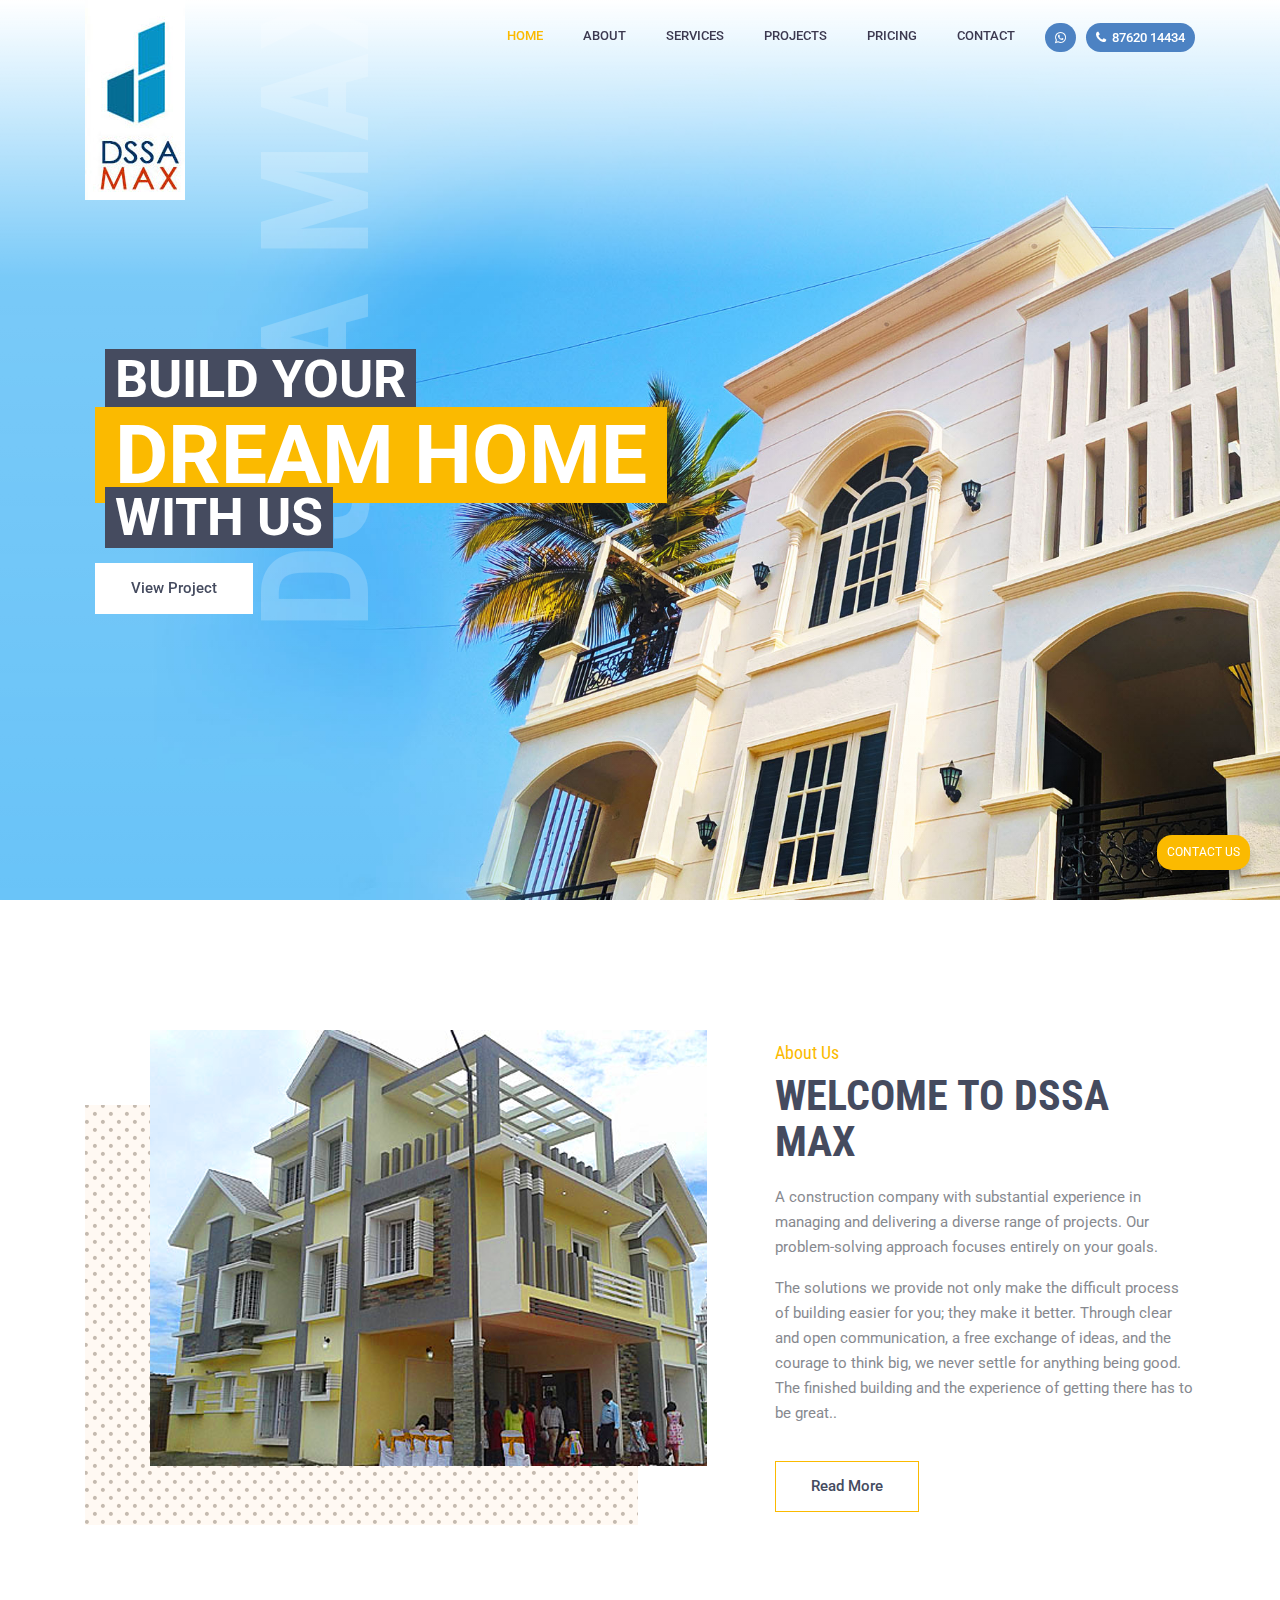
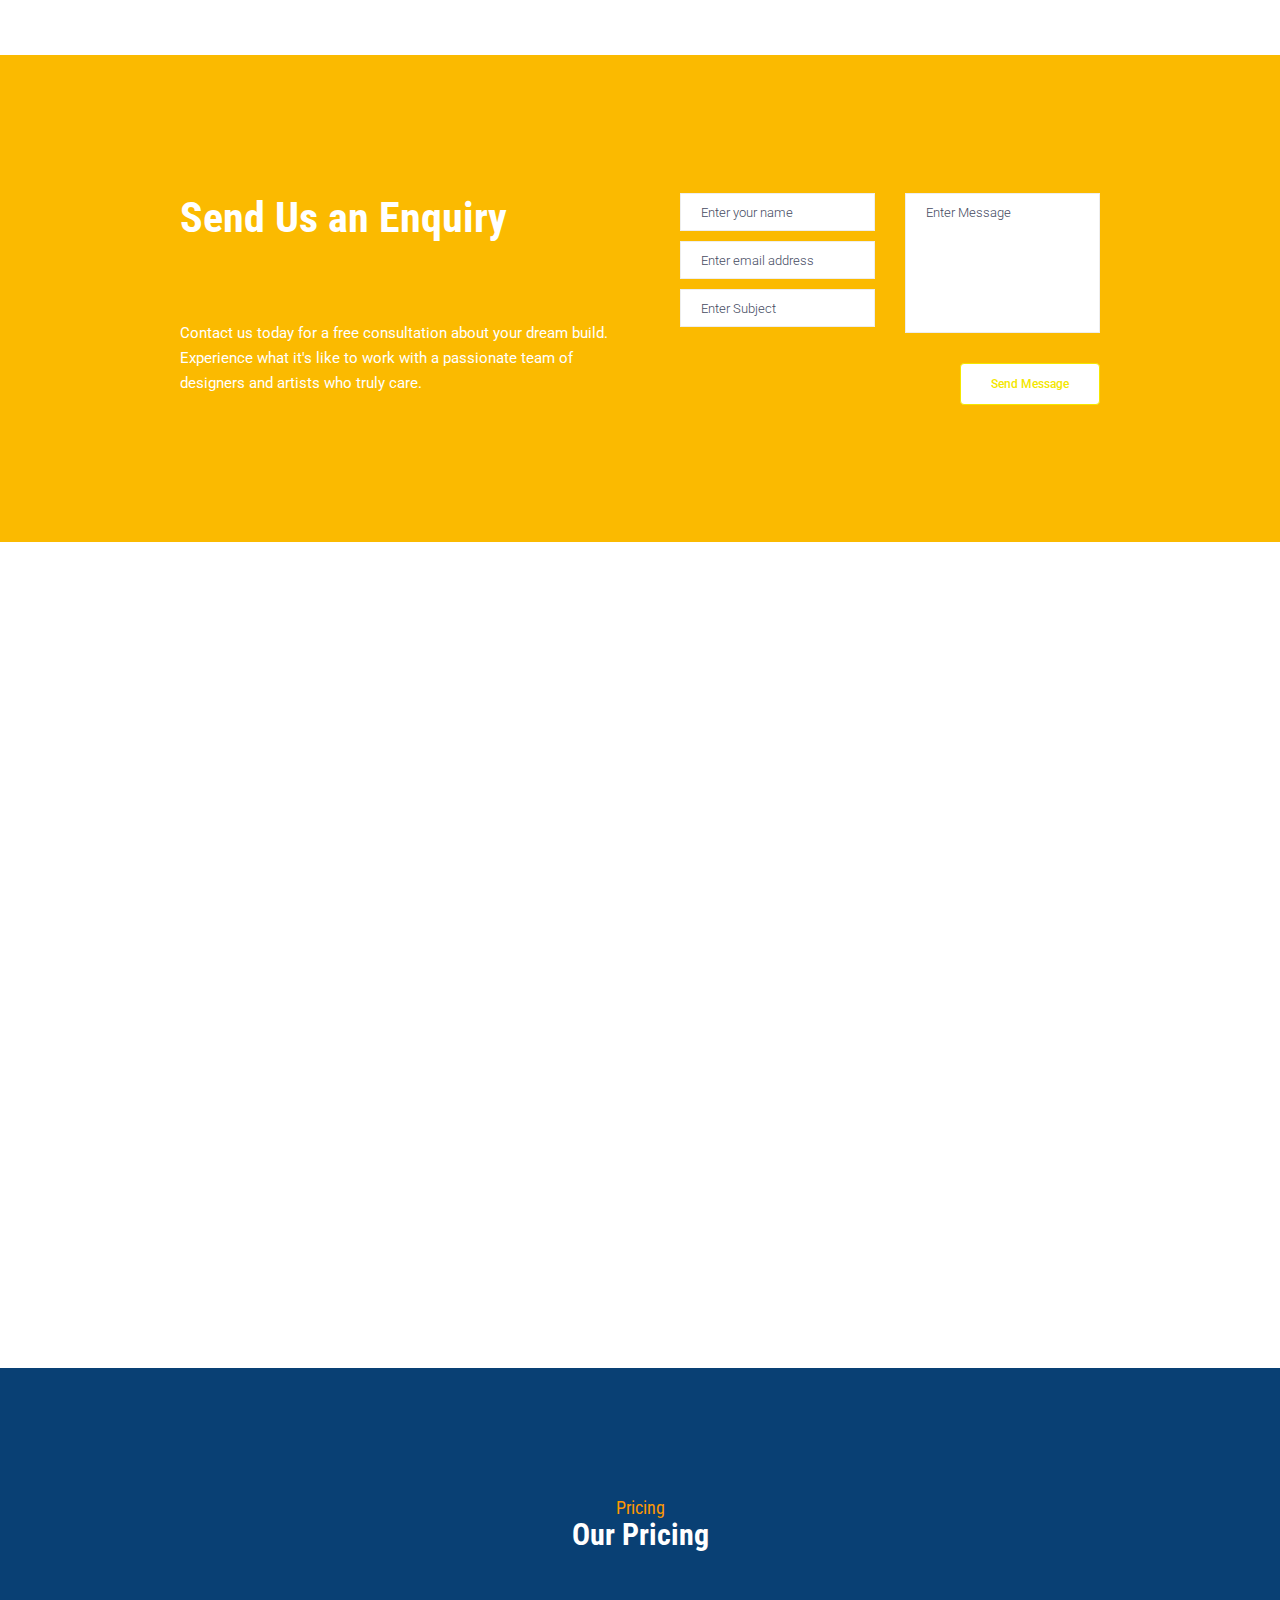
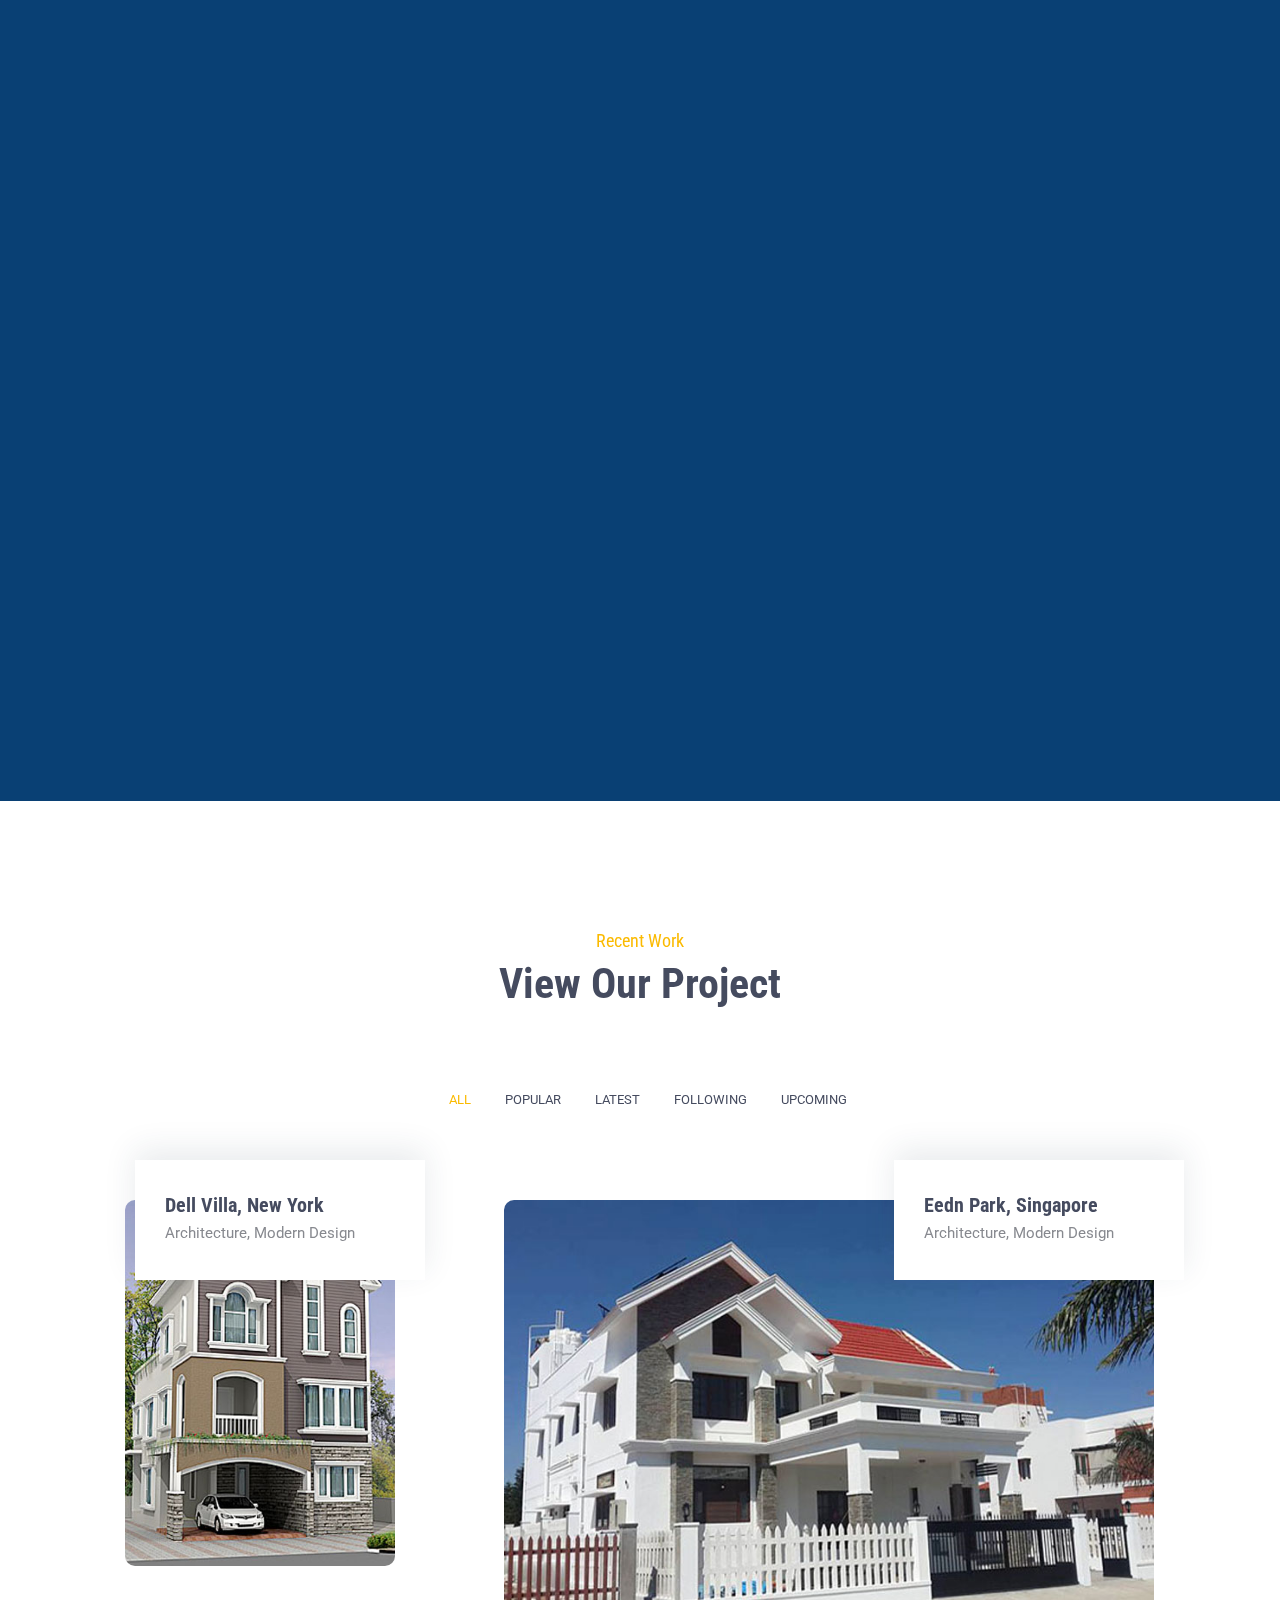
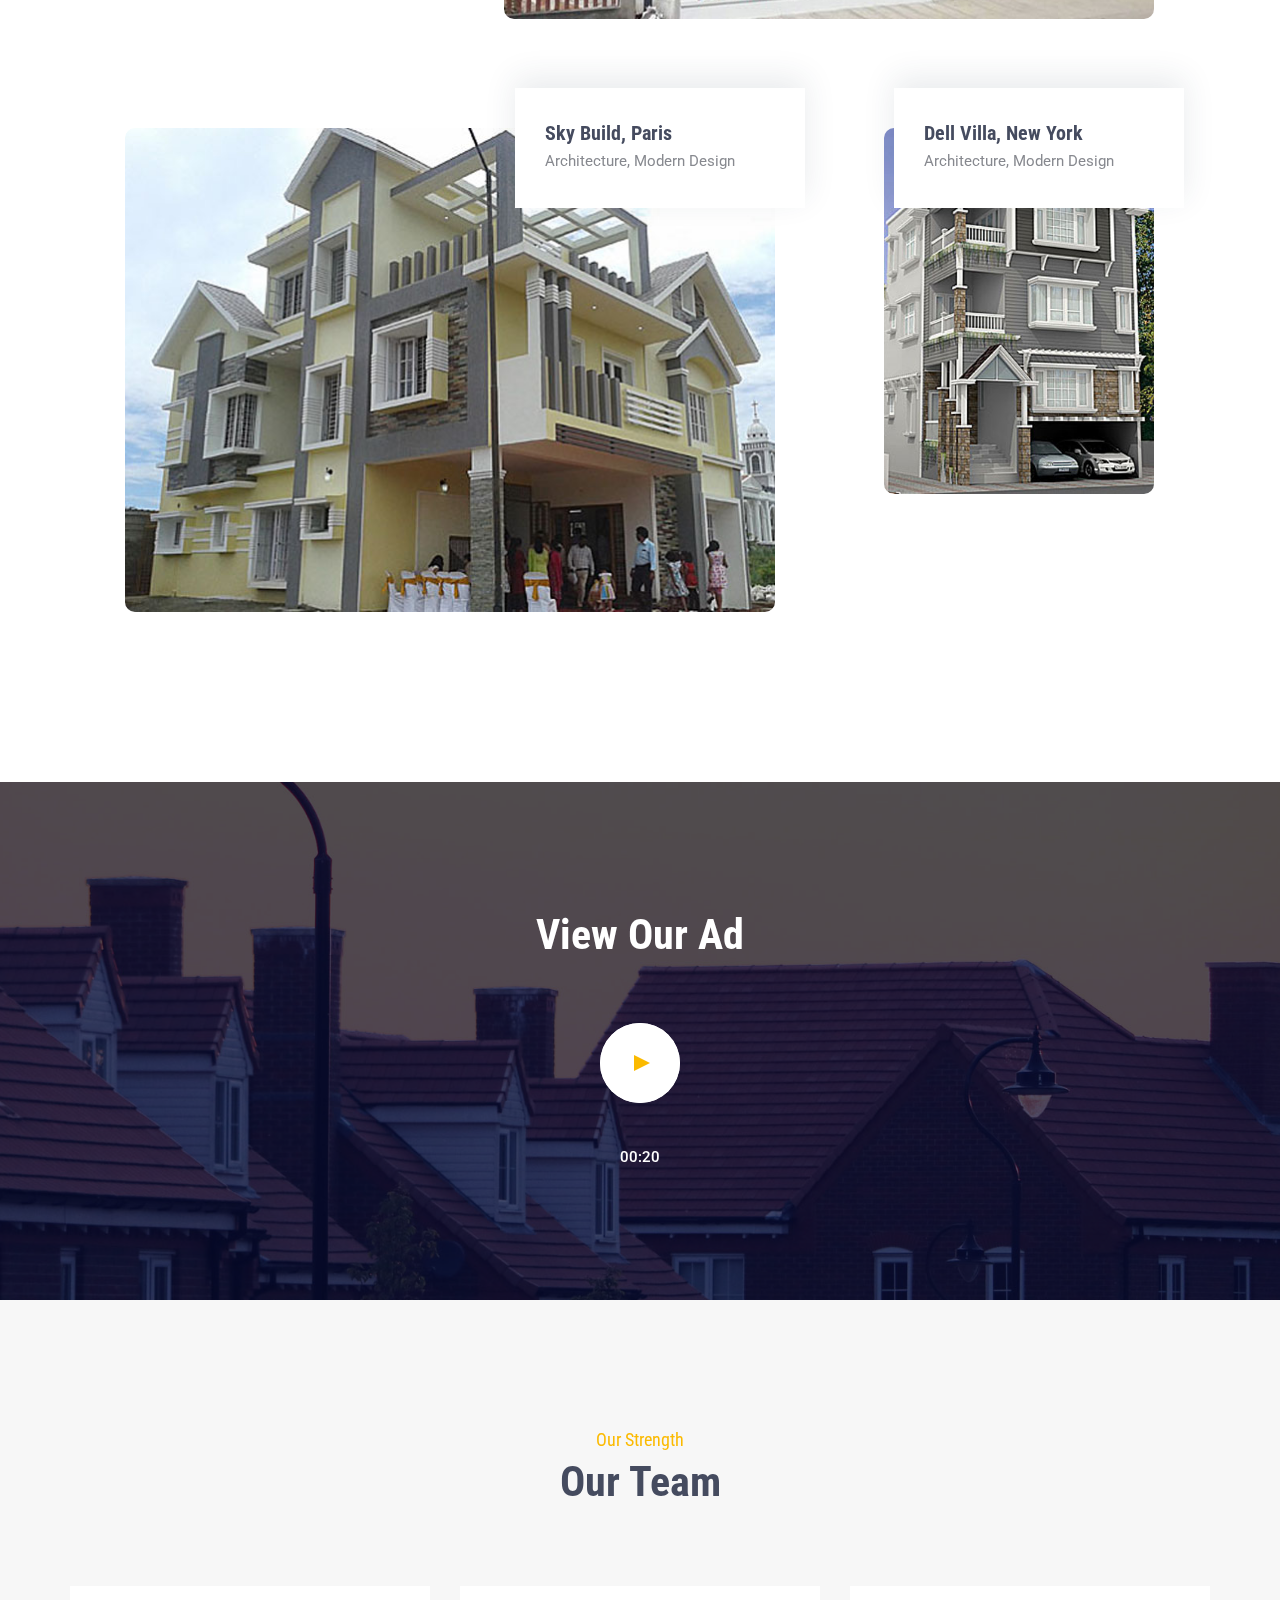
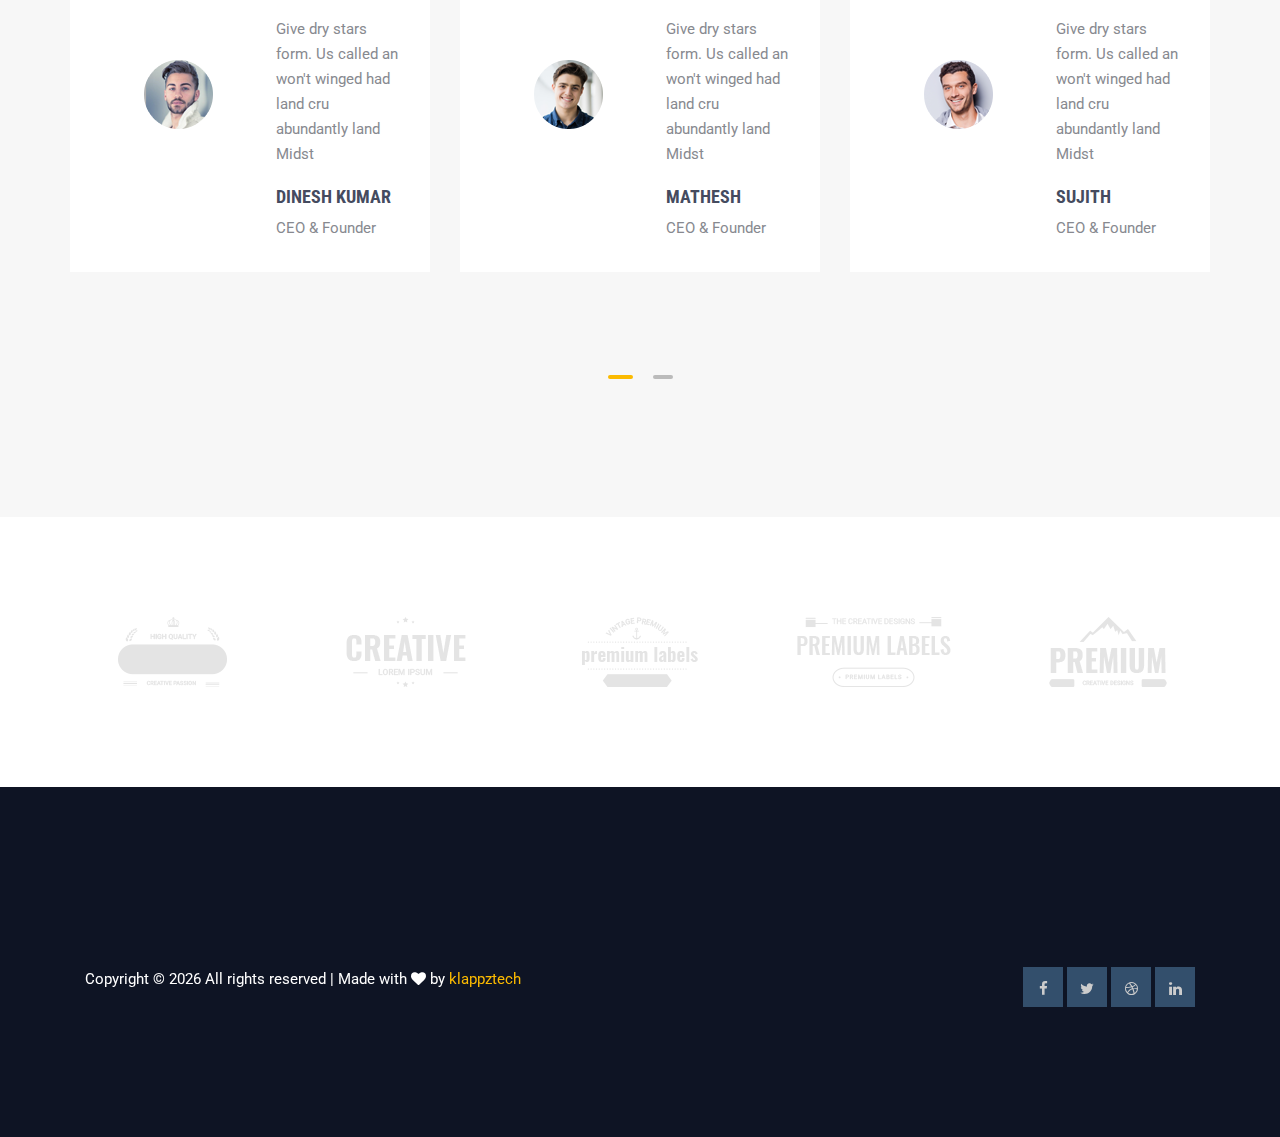
==== commit 32754a08: "footer final" ====
--- a/dssa_max/index.html
+++ b/dssa_max/index.html
@@ -15,11 +15,11 @@
     <!-- meta character set -->
     <!-- Site Title -->
     <title>DSSA Max</title>
-
     <!--
 			CSS			============================================= -->
-    <link href="https://fonts.googleapis.com/css?family=Roboto+Condensed:300,400,700%7CRoboto:400,500" rel="stylesheet">
-
+    <link href="https://fonts.googleapis.com/css?family=Roboto+Condensed:300,400,700%7CRoboto:400,500"
+
+      rel="stylesheet">
     <link rel="stylesheet" href="css/linearicons.css">
     <link rel="stylesheet" href="css/font-awesome.min.css">
     <link rel="stylesheet" href="css/bootstrap.css">
@@ -115,11 +115,13 @@
     </header>
     <!-- End Header Area -->
     <!-- start banner Area -->
-    <section class="home-banner-area relative"  id="home" data-parallax="scroll" data-image-src="img/header_living_room.jpg">
+    <section class="home-banner-area relative" id="home" data-parallax="scroll"
+
+      data-image-src="img/header_living_room.jpg">
       <div class="banner-video">
         <div class="overlay-bg overlay"></div>
         <h1 class="template-name">DSSA MAX</h1>
-        <div class="container" >
+        <div class="container">
           <div class="row fullscreen">
             <div class="banner-content">
               <div class="logo-banner"><img src="img/logo.jpg" alt=""></div>
@@ -174,7 +176,9 @@
               <h2>Send Us an Enquiry</h2>
             </div>
             <div>
-              <p>Contact us today for a free consultation about your dream build. Experience what it's like to work with a passionate team of designers and artists who truly care. </p>
+              <p>Contact us today for a free consultation about your dream
+                build. Experience what it's like to work with a passionate team
+                of designers and artists who truly care. </p>
             </div>
           </div>
           <div class="col-lg-5 col-md-12 about-right">
@@ -610,73 +614,13 @@
     <!-- start footer Area -->
     <footer class="footer-area section-gap">
       <div class="container">
-        <div class="row">
-          <div class="col-lg-2 col-md-6 single-footer-widget">
-            <h4>Top Products</h4>
-            <ul>
-              <li><a href="#">Managed Website</a></li>
-              <li><a href="#">Manage Reputation</a></li>
-              <li><a href="#">Power Tools</a></li>
-              <li><a href="#">Marketing Service</a></li>
-            </ul>
-          </div>
-          <div class="col-lg-2 col-md-6 single-footer-widget">
-            <h4>Quick Links</h4>
-            <ul>
-              <li><a href="#">Jobs</a></li>
-              <li><a href="#">Brand Assets</a></li>
-              <li><a href="#">Investor Relations</a></li>
-              <li><a href="#">Terms of Service</a></li>
-            </ul>
-          </div>
-          <div class="col-lg-2 col-md-6 single-footer-widget">
-            <h4>Features</h4>
-            <ul>
-              <li><a href="#">Jobs</a></li>
-              <li><a href="#">Brand Assets</a></li>
-              <li><a href="#">Investor Relations</a></li>
-              <li><a href="#">Terms of Service</a></li>
-            </ul>
-          </div>
-          <div class="col-lg-2 col-md-6 single-footer-widget">
-            <h4>Resources</h4>
-            <ul>
-              <li><a href="#">Guides</a></li>
-              <li><a href="#">Research</a></li>
-              <li><a href="#">Experts</a></li>
-              <li><a href="#">Agencies</a></li>
-            </ul>
-          </div>
-          <div class="col-lg-4 col-md-6 single-footer-widget">
-            <h4>Newsletter</h4>
-            <p>You can trust us. we only send promo offers,</p>
-            <div class="form-wrap" id="mc_embed_signup">
-              <form target="_blank" action="https://spondonit.us12.list-manage.com/subscribe/post?u=1462626880ade1ac87bd9c93a&amp;id=92a4423d01"
-
-                method="get" class="form-inline"> <input class="form-control" name="EMAIL"
-
-                  placeholder="Your Email Address" onfocus="this.placeholder = ''"
-
-                  onblur="this.placeholder = 'Your Email Address'" required="" type="email">
-                <button class="click-btn btn btn-default"> <span>subscribe</span>
-                </button>
-                <div style="position: absolute; left: -5000px;"> <input name="b_36c4fd991d266f23781ded980_aefe40901a"
-
-                    tabindex="-1" value="" type="text"> </div>
-                <div class="info"></div>
-              </form>
-            </div>
-          </div>
-        </div>
+        <div class="row"> </div>
         <div class="row footer-bottom d-flex justify-content-between">
           <p class="col-lg-8 col-sm-12 footer-text m-0 text-white">
-            <!-- Link back to DSSA Max can't be removed. Template is licensed under CC BY 3.0. -->
             Copyright ©
             <script>document.write(new Date().getFullYear());</script> All
-            rights reserved | This template is made with by <a href="https://DSSA%20Max.com"
-
-              target="_blank">DSSA Max</a>
-            <!-- Link back to DSSA Max can't be removed. Template is licensed under CC BY 3.0. -->
+            rights reserved | Made with <i class="fa fa-heart"></i> by <a href="#"
+              target="_blank">klappztech</a>
           </p>
           <div class="col-lg-4 col-sm-12 footer-social"> <a href="#"><i class="fa fa-facebook-f"></i></a>
             <a href="#"><i class="fa fa-twitter"></i></a> <a href="#"><i class="fa fa-dribbble"></i></a>
--- a/dssa_max/css/klappztech/extra_styles.css
+++ b/dssa_max/css/klappztech/extra_styles.css
@@ -563,130 +563,3 @@
     color: white !important;
 }
 
-
-/*************** image gallery *********************/
-.row > .column {
-    padding: 0 8px;
-  }
-  
-  .row:after {
-    content: "";
-    display: table;
-    clear: both;
-  }
-  
-  /* Create four equal columns that floats next to eachother */
-  .column {
-    float: left;
-    width: 25%;
-  }
-  
-  /* The Modal (background) */
-  .modal {
-    display: none;
-    position: fixed;
-    z-index: 1;
-    padding-top: 100px;
-    left: 0;
-    top: 0;
-    width: 100%;
-    height: 100%;
-    overflow: auto;
-    background-color: black;
-  }
-  
-  /* Modal Content */
-  .modal-content {
-    position: relative;
-    background-color: #fefefe;
-    margin: auto;
-    padding: 0;
-    width: 90%;
-    max-width: 1200px;
-  }
-  
-  /* The Close Button */
-  .close {
-    color: white;
-    position: absolute;
-    top: 10px;
-    right: 25px;
-    font-size: 35px;
-    font-weight: bold;
-  }
-  
-  .close:hover,
-  .close:focus {
-    color: #999;
-    text-decoration: none;
-    cursor: pointer;
-  }
-  
-  /* Hide the slides by default */
-  .mySlides {
-    display: none;
-  }
-  
-  /* Next & previous buttons */
-  .prev,
-  .next {
-    cursor: pointer;
-    position: absolute;
-    top: 50%;
-    width: auto;
-    padding: 16px;
-    margin-top: -50px;
-    color: white;
-    font-weight: bold;
-    font-size: 20px;
-    transition: 0.6s ease;
-    border-radius: 0 3px 3px 0;
-    user-select: none;
-    -webkit-user-select: none;
-  }
-  
-  /* Position the "next button" to the right */
-  .next {
-    right: 0;
-    border-radius: 3px 0 0 3px;
-  }
-  
-  /* On hover, add a black background color with a little bit see-through */
-  .prev:hover,
-  .next:hover {
-    background-color: rgba(0, 0, 0, 0.8);
-  }
-  
-  /* Number text (1/3 etc) */
-  .numbertext {
-    color: #f2f2f2;
-    font-size: 12px;
-    padding: 8px 12px;
-    position: absolute;
-    top: 0;
-  }
-  
-  /* Caption text */
-  .caption-container {
-    text-align: center;
-    background-color: black;
-    padding: 2px 16px;
-    color: white;
-  }
-  
-  img.demo {
-    opacity: 0.6;
-  }
-  
-  .active,
-  .demo:hover {
-    opacity: 1;
-  }
-  
-  img.hover-shadow {
-    transition: 0.3s;
-  }
-  
-  .hover-shadow:hover {
-    box-shadow: 0 4px 8px 0 rgba(0, 0, 0, 0.2), 0 6px 20px 0 rgba(0, 0, 0, 0.19);
-  }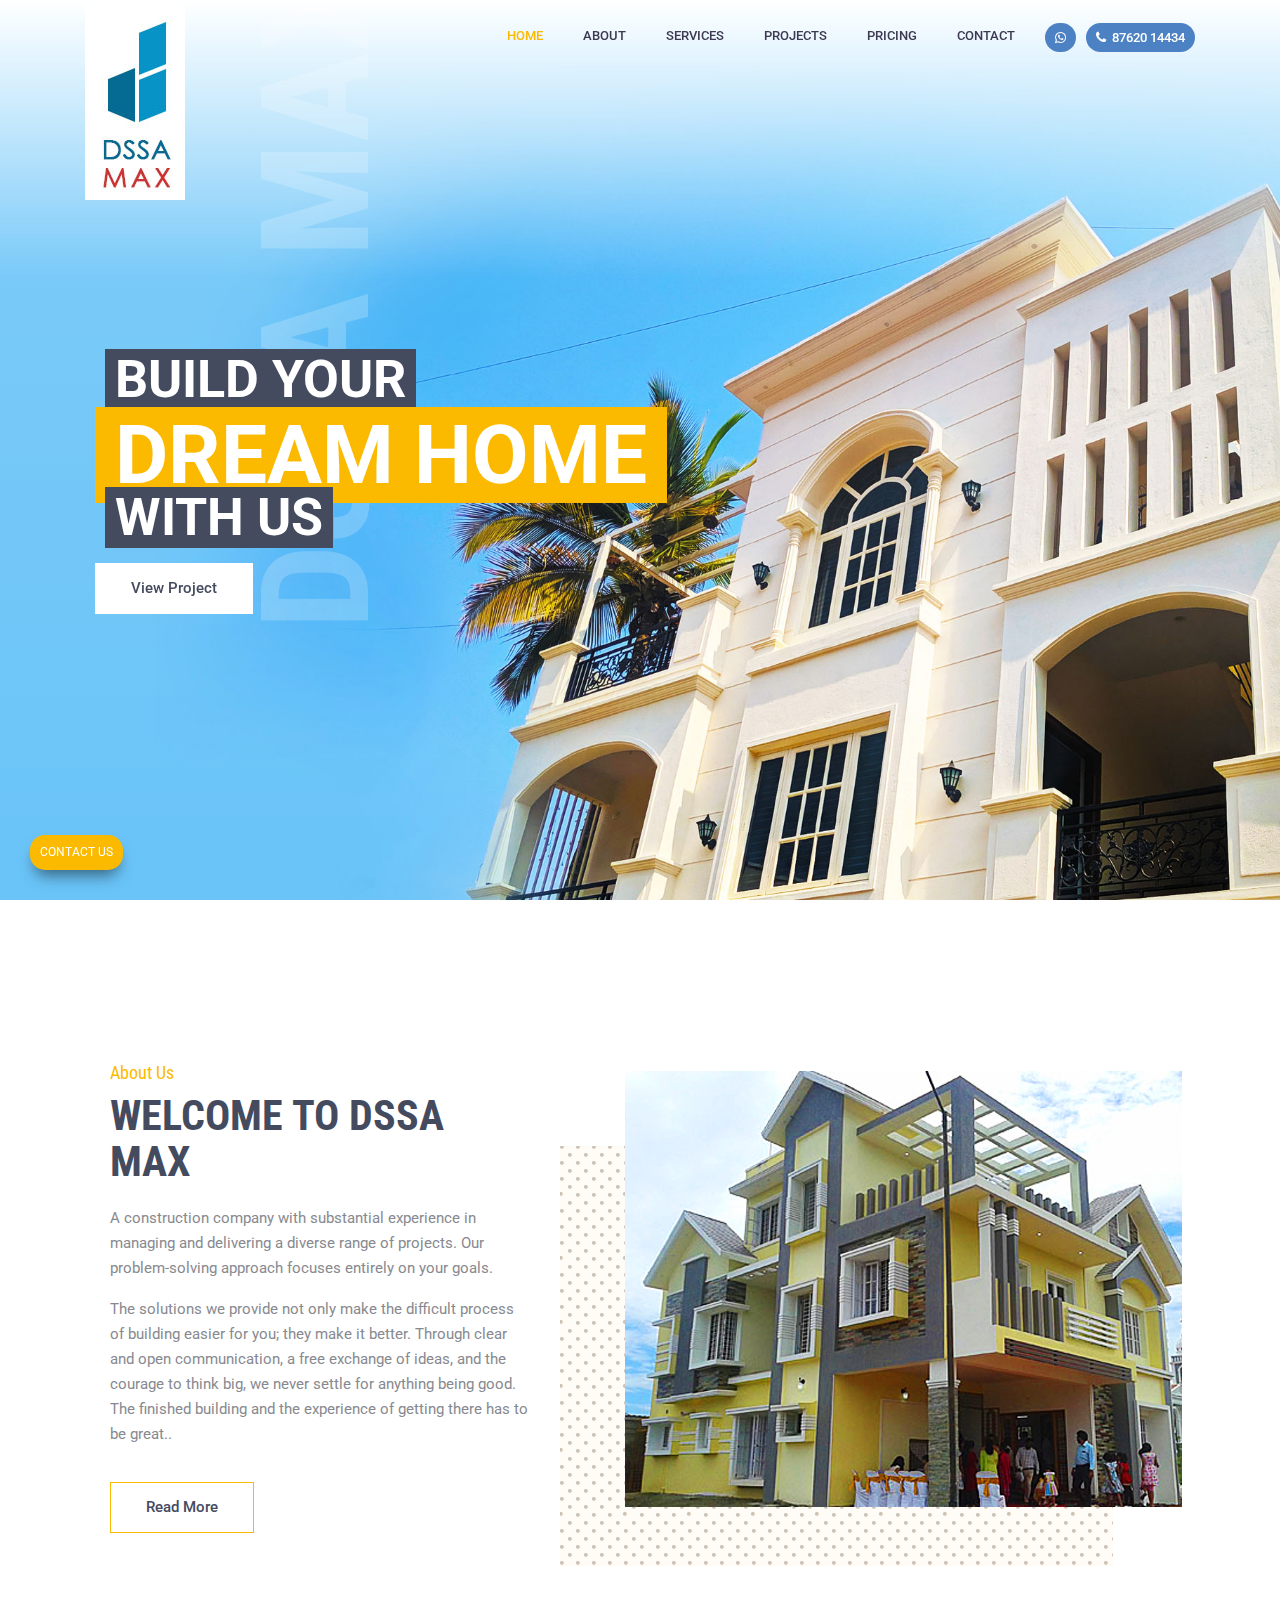
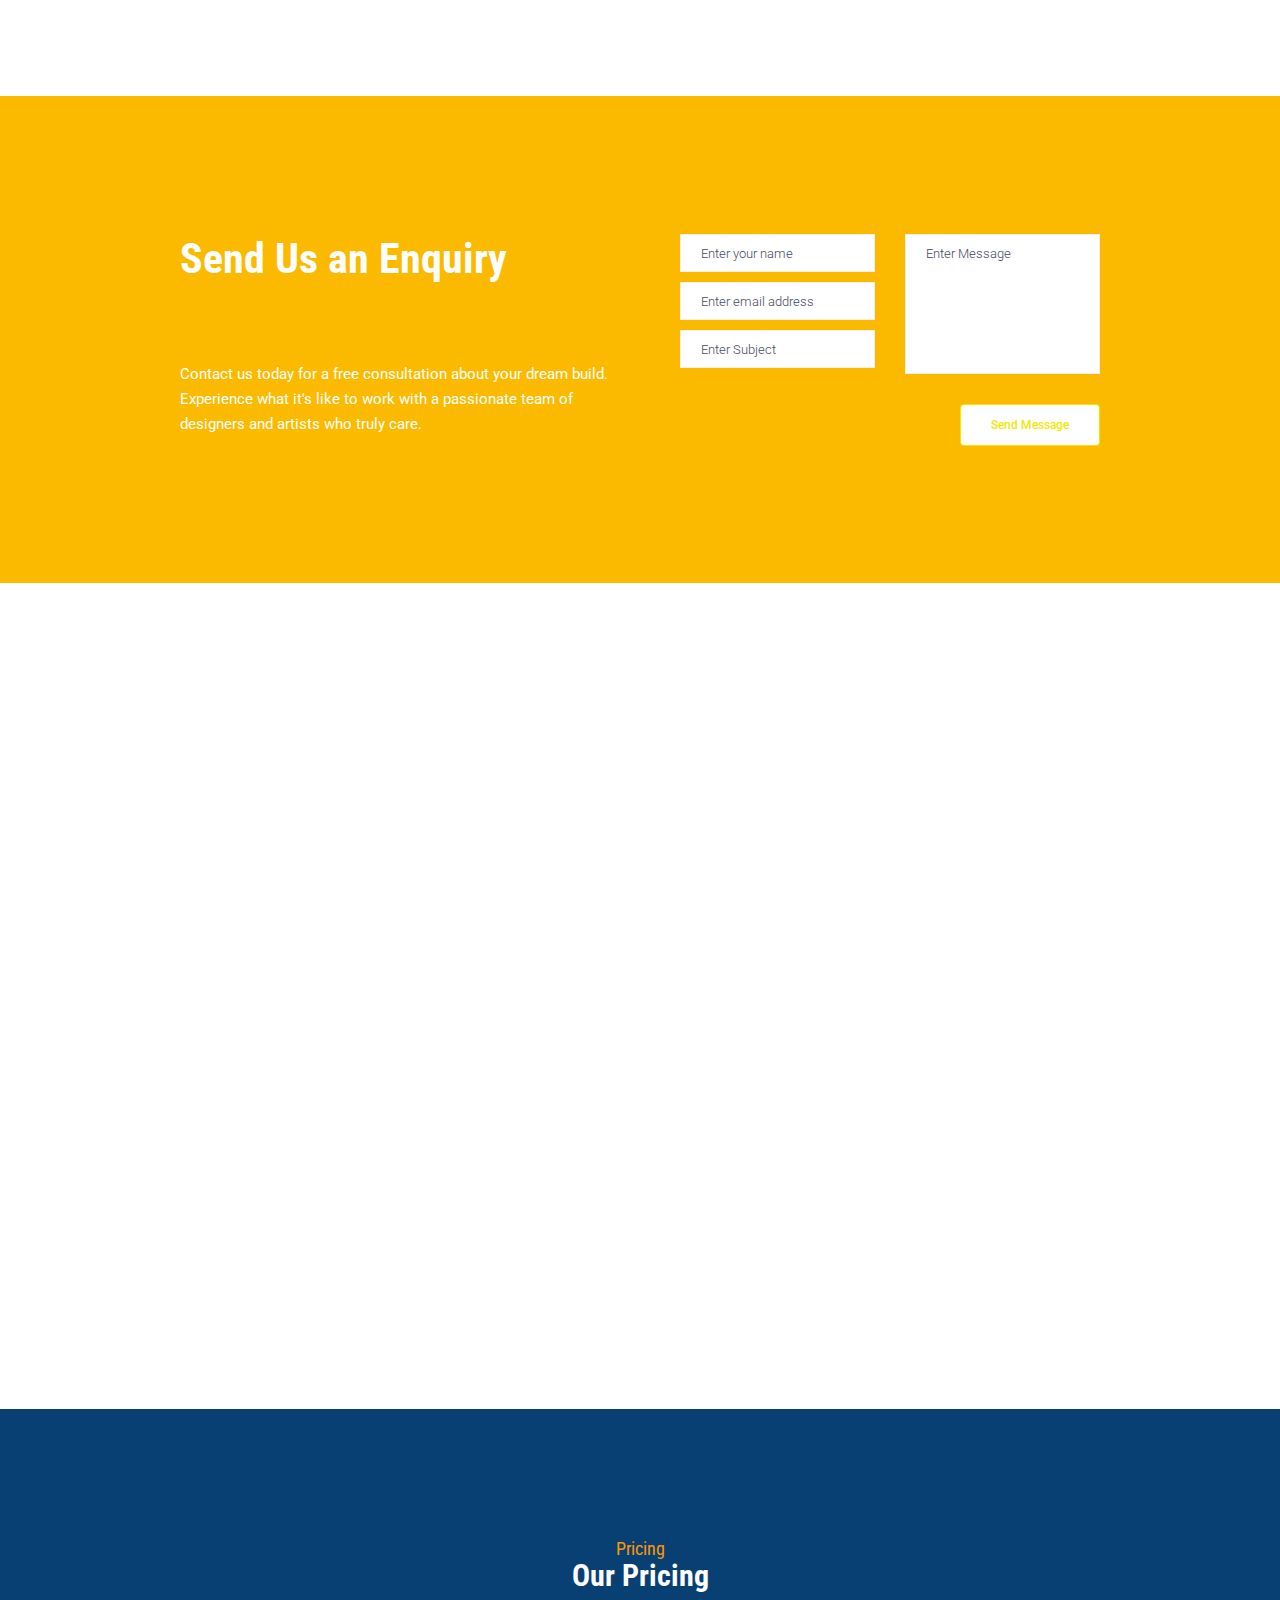
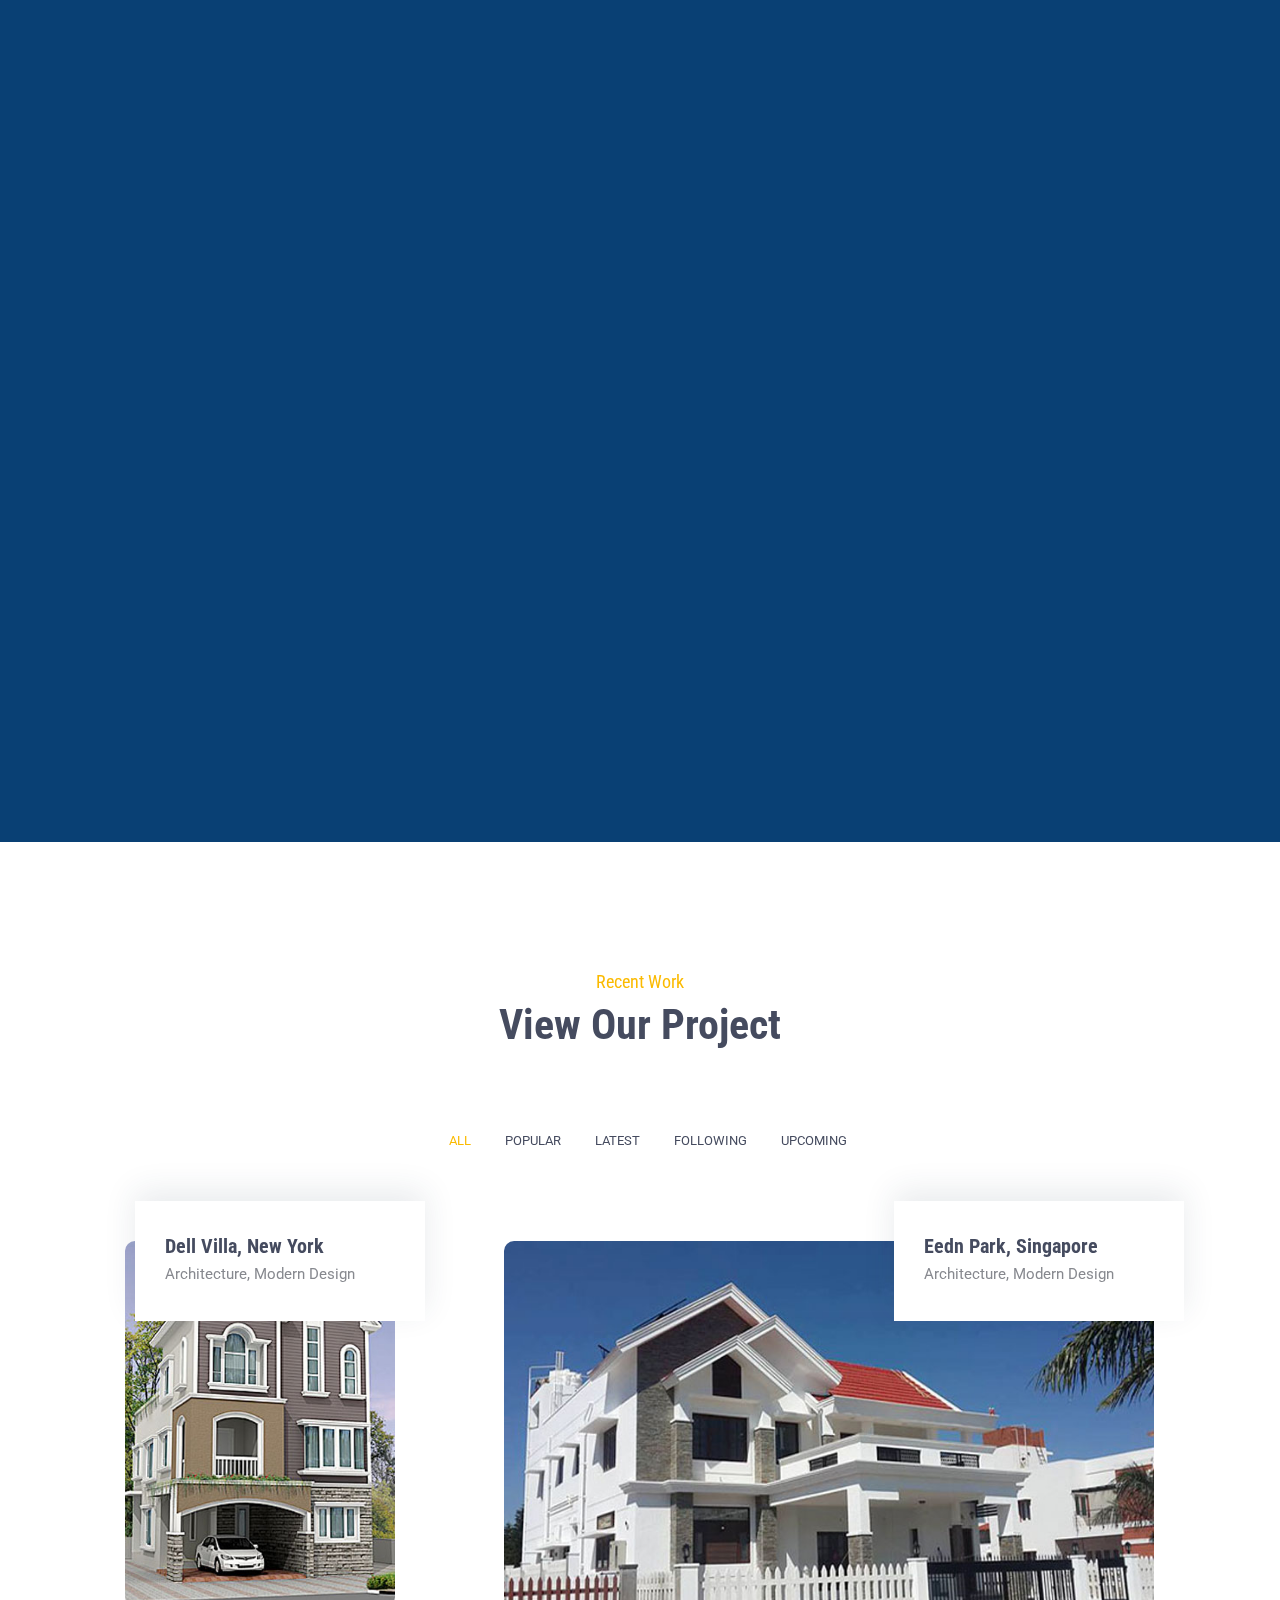
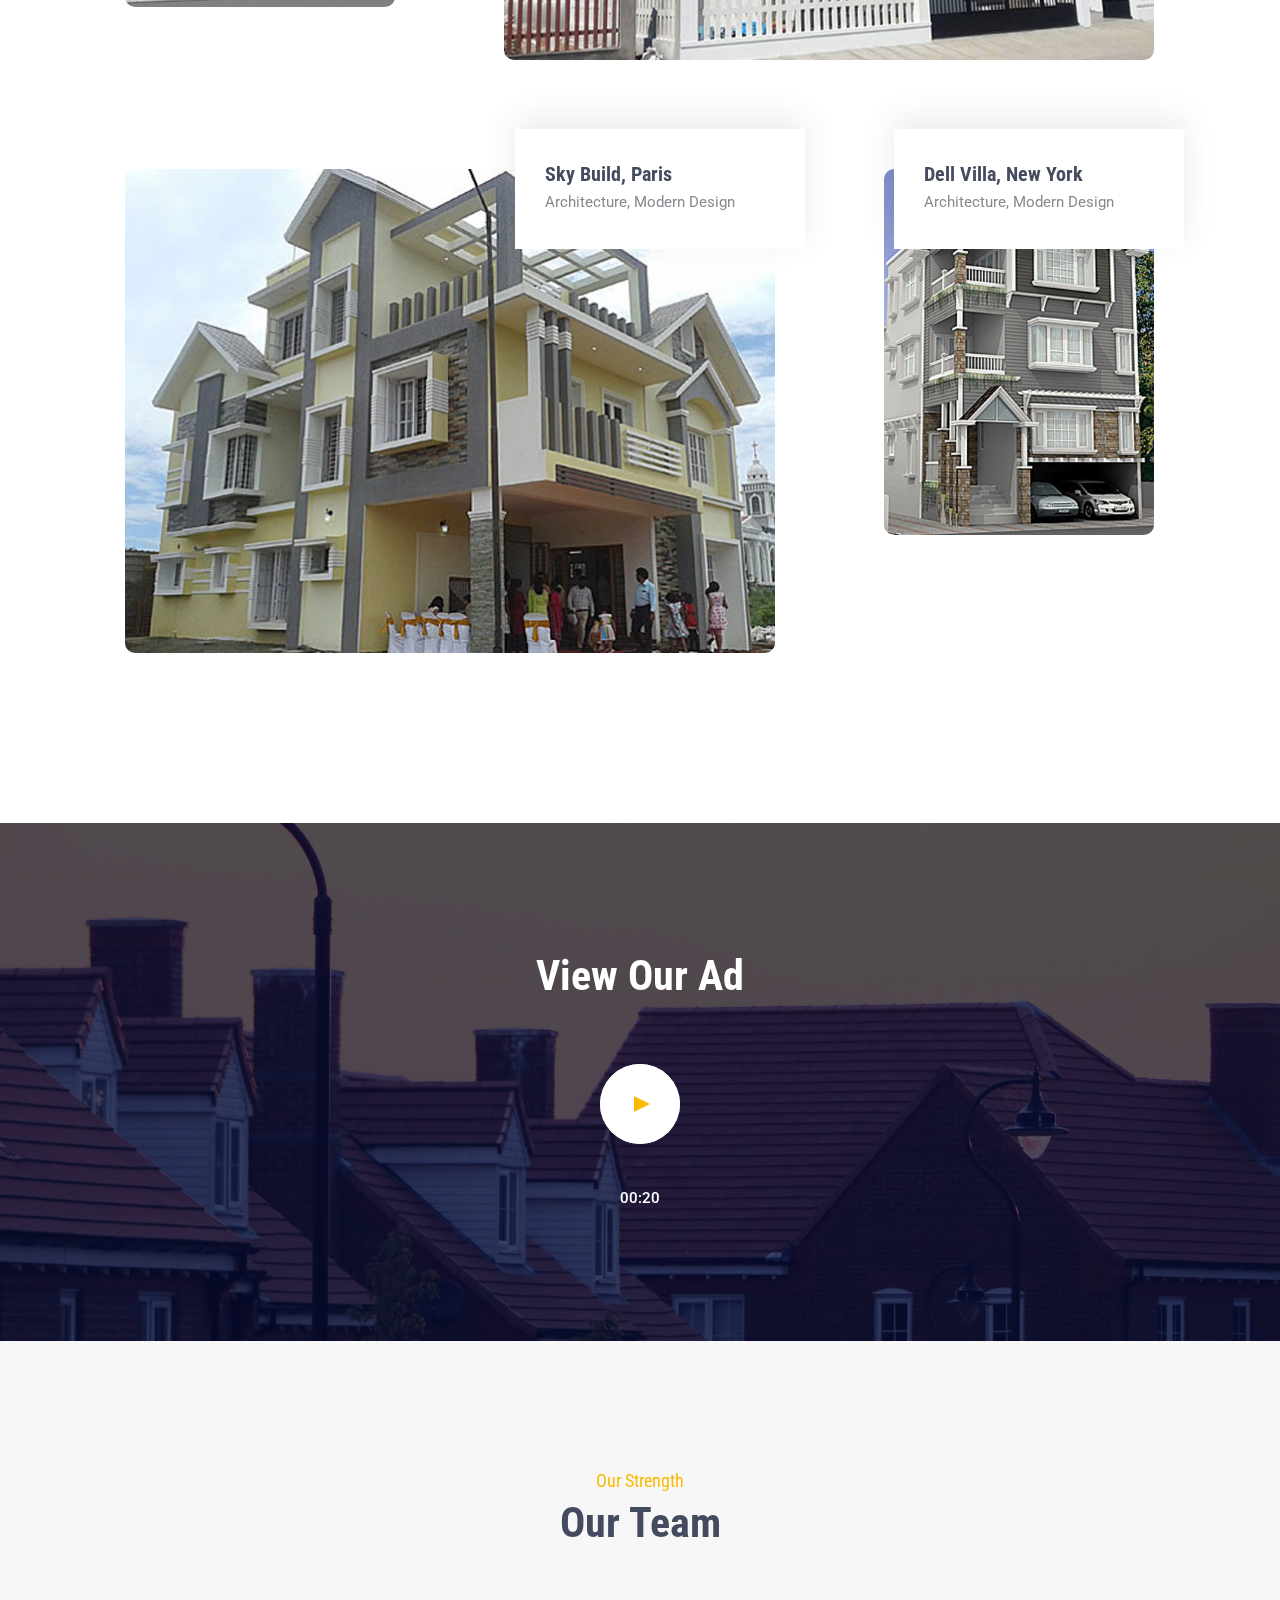
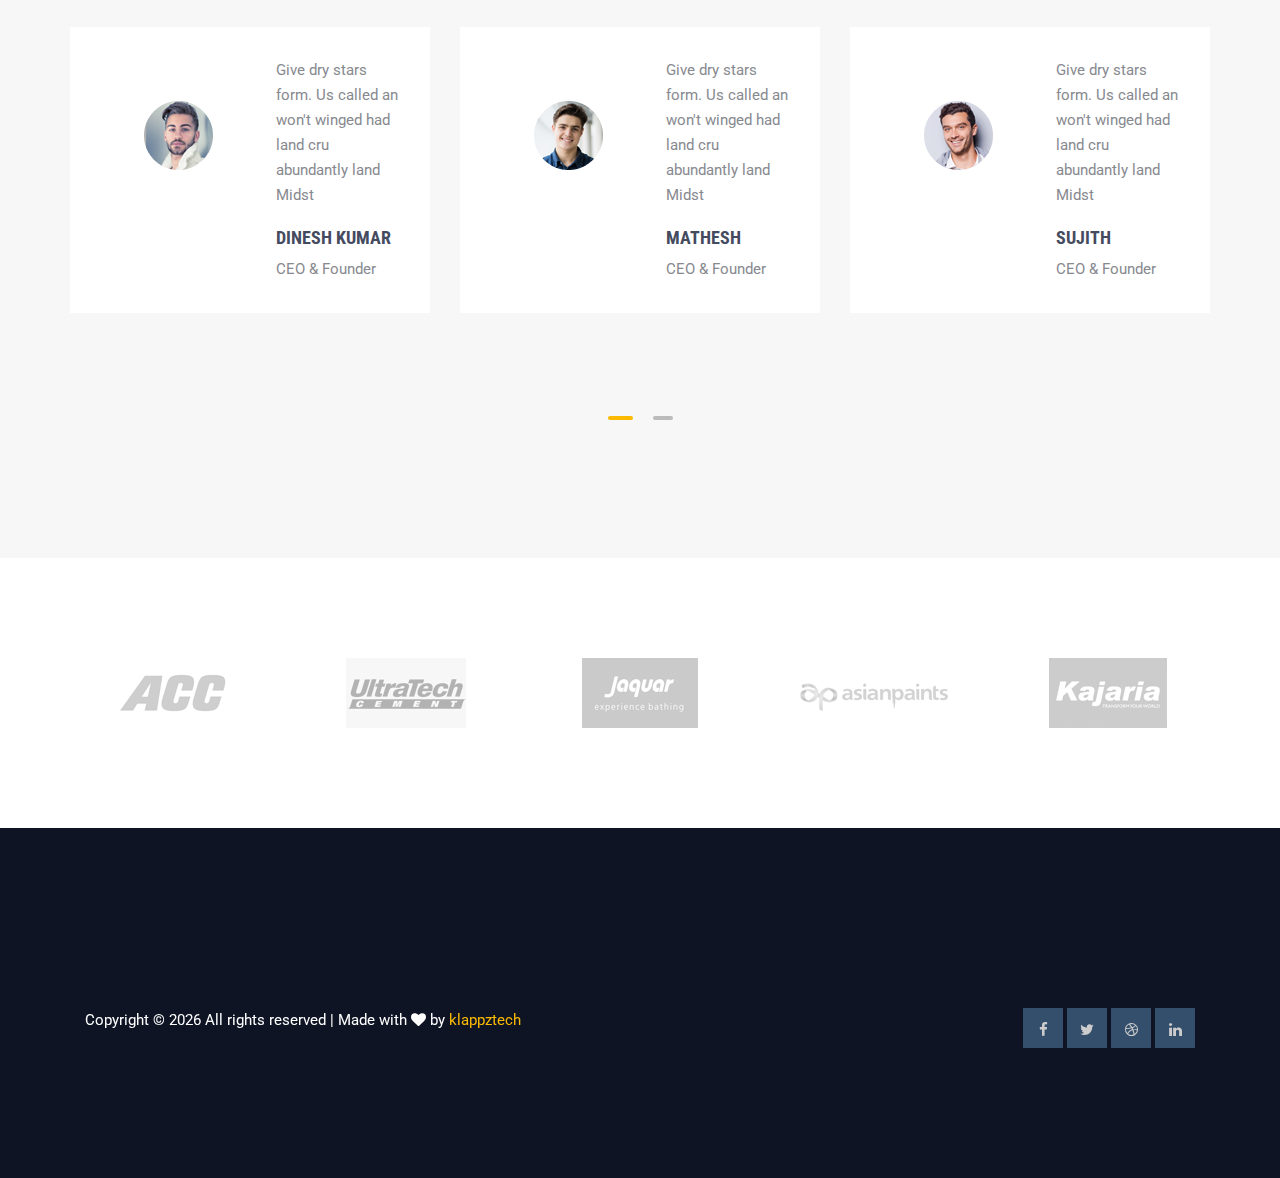
==== commit 44764823: "logo finalized" ====
--- a/dssa_max/index.html
+++ b/dssa_max/index.html
@@ -1,655 +1,637 @@
 <!DOCTYPE html>
 <html class="no-js" lang="zxx">
-  <head>
-    <meta http-equiv="content-type" content="text/html; charset=UTF-8">
-    <!-- Mobile Specific Meta -->
-    <meta name="viewport" content="width=device-width, initial-scale=1, shrink-to-fit=no">
-    <!-- Favicon-->
-    <link rel="shortcut icon" href="img/fav.png">
-    <!-- Author Meta -->
-    <meta name="author" content="DSSA Max">
-    <!-- Meta Description -->
-    <meta name="description" content="">
-    <!-- Meta Keyword -->
-    <meta name="keywords" content="">
-    <!-- meta character set -->
-    <!-- Site Title -->
-    <title>DSSA Max</title>
-    <!--
+
+<head>
+  <meta http-equiv="content-type" content="text/html; charset=UTF-8">
+  <!-- Mobile Specific Meta -->
+  <meta name="viewport" content="width=device-width, initial-scale=1, shrink-to-fit=no">
+  <!-- Favicon-->
+  <link rel="shortcut icon" href="img/fav.png">
+  <!-- Author Meta -->
+  <meta name="author" content="DSSA Max">
+  <!-- Meta Description -->
+  <meta name="description" content="">
+  <!-- Meta Keyword -->
+  <meta name="keywords" content="">
+  <!-- meta character set -->
+  <!-- Site Title -->
+  <title>DSSA Max</title>
+  <!--
 			CSS			============================================= -->
-    <link href="https://fonts.googleapis.com/css?family=Roboto+Condensed:300,400,700%7CRoboto:400,500"
+  <link href="https://fonts.googleapis.com/css?family=Roboto+Condensed:300,400,700%7CRoboto:400,500" rel="stylesheet">
+  <link rel="stylesheet" href="css/linearicons.css">
+  <link rel="stylesheet" href="css/font-awesome.min.css">
+  <link rel="stylesheet" href="css/bootstrap.css">
+  <link rel="stylesheet" href="css/owl.carousel.css">
+  <link rel="stylesheet" href="css/magnific-popup.css">
+  <link rel="stylesheet" href="css/nice-select.css">
+  <link rel="stylesheet" href="css/main.css">
+  <link rel="stylesheet" href="css/klappztech/extra_styles.css">
+  <link href="https://unpkg.com/aos@2.3.1/dist/aos.css" rel="stylesheet">
+</head>
 
-      rel="stylesheet">
-    <link rel="stylesheet" href="css/linearicons.css">
-    <link rel="stylesheet" href="css/font-awesome.min.css">
-    <link rel="stylesheet" href="css/bootstrap.css">
-    <link rel="stylesheet" href="css/owl.carousel.css">
-    <link rel="stylesheet" href="css/magnific-popup.css">
-    <link rel="stylesheet" href="css/nice-select.css">
-    <link rel="stylesheet" href="css/main.css">
-    <link rel="stylesheet" href="css/klappztech/extra_styles.css">
-    <link href="https://unpkg.com/aos@2.3.1/dist/aos.css" rel="stylesheet">
-  </head>
-  <body>
-    <!-- floating buttons --> <a id="whatsapp-button" class="floating-button "
+<body>
+  <!-- floating buttons --> <a id="whatsapp-button" class="floating-button " data-toggle="modal" data-target="#myModal"
+    href="https://api.whatsapp.com/send?phone=8861133005&amp;text=I%20want%20to%20know%20more%20about%20your%20services">
+    <!--i class="fa fa-whatsapp"></i --> Contact Us</a>
+  <!-- modal box-->
+  <!-- Modal -->
+  <div id="myModal" class="modal fade" role="dialog">
+    <div class="modal-dialog">
+      <!-- Modal content-->
+      <div class="modal-content">
+        <div class="modal-header">
+          <h4 class="modal-title">Quick Contacts</h4>
+          <button type="button" class="close" data-dismiss="modal">×</button>
+        </div>
+        <div class="modal-body">
+          <div class="row">
+            <div class="container">
+              <div class="contact_info">
+                <div class="info_item"> <i class="fa fa-location-arrow"></i>
+                  <h6><a href="https://goo.gl/maps/o5dwGmHaK5TYyHkR9">Sarjapur
+                      Road, Bangalore</a></h6>
+                  <p>Shop No.1, 1st Floor, Near Sri KrishnaTemple, Dommasandra
+                    - 562125</p>
+                </div>
+                <div class="info_item"> <i class="fa fa-phone"></i>
+                  <h6><a href="tel:%20+918762014434">+91 87620 14434</a></h6>
+                  <p>Round the Clock support</p>
+                </div>
+                <div class="info_item"> <i class="fa fa-envelope"></i>
+                  <h6><a href="mailto:dssamax@gmail.com">dssamax@gmail.com</a></h6>
+                  <p>Send us an email!</p>
+                </div>
+                <div class="info_item"> <i class="fa fa-globe"></i>
+                  <h6><a href="contact.html">Send Us a Message</a></h6>
+                  <p>Send us your query anytime!</p>
+                </div>
+                <div class="info_item"> <i class="fa fa-whatsapp"></i>
+                  <h6><a
+                      href="https://api.whatsapp.com/send?phone=+918861133005&amp;text=I%20want%20to%20know%20more%20about%20your%20services">WhatsApp</a>
+                  </h6>
+                  <p>Send us Message in WhatsApp!</p>
+                </div>
+              </div>
+            </div>
+          </div>
+        </div>
+      </div>
+    </div>
+  </div>
+  <!-- Start Header Area -->
+  <header class="default-header">
+    <nav class="navbar navbar-expand-lg navbar-light">
+      <div class="container"> <a class="navbar-brand" href="index.html">
+          <div class="lrg-logo">
+            <!--img src="img/logo.jpg" alt=""-->
+          </div>
+          <div class="sml-logo">
+            <!--img src="img/logo.jpg" alt=""-->
+          </div>
+        </a> <button class="navbar-toggler" type="button" data-toggle="collapse" data-target="#navbarSupportedContent"
+          aria-controls="navbarSupportedContent" aria-expanded="false" aria-label="Toggle navigation"> <span
+            class="fa fa-bars"></span>
+        </button>
+        <div class="collapse navbar-collapse justify-content-end align-items-center" id="navbarSupportedContent">
+          <ul class="navbar-nav">
+            <li><a class="active" href="index.html">Home</a></li>
+            <li><a href="about.html">About</a></li>
+            <li><a href="services.html">Services</a></li>
+            <li><a href="projects.html">Projects</a></li>
+            <li><a href="pricing.html">Pricing</a></li>
+            <li><a href="contact.html">Contact</a> <a href="tel:+918762014434" class="btn-menu"><i
+                  class="fa fa-phone"></i>&nbsp; 87620 14434</a><a
+                href="https://api.whatsapp.com/send?phone=+918861133005&amp;text=I%20want%20to%20know%20more%20about%20your%20services"
+                class="btn-menu"><i class="fa fa-whatsapp"></i></a> </li>
+          </ul>
+        </div>
+      </div>
+    </nav>
+  </header>
+  <!-- End Header Area -->
+  <!-- start banner Area -->
+  <section class="home-banner-area relative" id="home" data-parallax="scroll"
+    data-image-src="img/header_living_room.jpg">
+    <div class="banner-video">
+      <div class="overlay-bg overlay"></div>
+      <h1 class="template-name">DSSA MAX</h1>
+      <div class="container">
+        <div class="row fullscreen">
+          <div class="banner-content">
+            <div class="logo-banner"><img src="img/logo.jpg" alt=""></div>
+            <span class="hh2">BUILD YOUR</span> <br>
+            <span class="hh1"> Dream Home </span> <br>
+            <span class="hh2">With Us</span> <br>
+            <a href="#" class="primary-btn">View project</a>
+            <!-- <a href="#" class="primary-btn">9878675645</a>
+						<a href="#" class="primary-btn">W</a> -->
+          </div>
+        </div>
+      </div>
+      <!--div class="head-bottom-meta">
+				<div class="d-flex meta-left no-padding">					<a href="#"><span class="fa fa-facebook-f"></span></a>					<a href="#"><span class="fa fa-twitter"></span></a>					<a href="#"><span class="fa fa-instagram"></span></a>				</div>			</div -->
+      <!--div class="video-container" >
+				<video autoplay loop muted>					<source src="img/home2.mp4" type="video/mp4">				</video>			</div -->
+    </div>
+  </section>
+  <!-- End banner Area -->
+  <!-- Start About Area -->
+  <section class="about-area section-gap">
+    <div class="container">
+      <div class="row align-items-center justify-content-center">
+        <div class="col-lg-5 col-md-12 about-right">
+          <div class="section-title text-left">
+            <h4>About Us</h4>
+            <h2>WELCOME TO DSSA MAX</h2>
+          </div>
+          <div>
+            <p> A construction company with substantial experience in managing
+              and delivering a diverse range of projects. Our problem-solving
+              approach focuses entirely on your goals. </p>
+            <p>The solutions we provide not only make the difficult process of
+              building easier for you; they make it better. Through clear and
+              open communication, a free exchange of ideas, and the courage to
+              think big, we never settle for anything being good. The finished
+              building and the experience of getting there has to be great.. </p>
+          </div>
+          <a href="#" class="primary-btn">Read More</a>
+          
+        </div>
+        <div class="col-lg-7 col-md-12 about-left"><br /></p> <img class="img-fluid" src="img/about.png" alt=""> </div>
 
-      data-toggle="modal" data-target="#myModal" href="https://api.whatsapp.com/send?phone=8861133005&amp;text=I%20want%20to%20know%20more%20about%20your%20services">
-      <!--i class="fa fa-whatsapp"></i --> Contact Us</a>
-    <!-- modal box-->
-    <!-- Modal -->
-    <div id="myModal" class="modal fade" role="dialog">
-      <div class="modal-dialog">
-        <!-- Modal content-->
-        <div class="modal-content">
-          <div class="modal-header">
-            <h4 class="modal-title">Quick Contacts</h4>
-            <button type="button" class="close" data-dismiss="modal">×</button>
-          </div>
-          <div class="modal-body">
-            <div class="row">
+      </div>
+    </div>
+  </section>
+  <!-- End About Area -->
+  <!-- Start Enquiry Area -->
+  <section class="enquiry-area section-gap">
+    <div class="container">
+      <div class="row align-items-center justify-content-center">
+        <div class="col-lg-5 col-md-12 about-left">
+          <div class="section-title text-left">
+            <h2>Send Us an Enquiry</h2>
+          </div>
+          <div>
+            <p>Contact us today for a free consultation about your dream
+              build. Experience what it's like to work with a passionate team
+              of designers and artists who truly care. </p>
+          </div>
+        </div>
+        <div class="col-lg-5 col-md-12 about-right">
+          <form class="row contact_form" action="contact_process.php" method="post" id="contactForm"
+            novalidate="novalidate">
+            <div class="col-md-6">
+              <div class="form-group"> <input class="form-control" id="name" name="name" placeholder="Enter your name"
+                  onfocus="this.placeholder = ''" onblur="this.placeholder = 'Enter your name'" required="" type="text">
+              </div>
+              <div class="form-group"> <input class="form-control" id="email" name="email"
+                  placeholder="Enter email address" onfocus="this.placeholder = ''"
+                  onblur="this.placeholder = 'Enter email address'" required="" type="email"> </div>
+              <div class="form-group"> <input class="form-control" id="subject" name="subject"
+                  placeholder="Enter Subject" onfocus="this.placeholder = ''"
+                  onblur="this.placeholder = 'Enter Subject'" required="" type="text">
+              </div>
+            </div>
+            <div class="col-md-6">
+              <div class="form-group"> <textarea class="form-control" name="message" id="message" rows="1"
+                  placeholder="Enter Message" onfocus="this.placeholder = ''"
+                  onblur="this.placeholder = 'Enter Message'" required=""></textarea> </div>
+            </div>
+            <div class="col-md-12 text-right"> <button type="submit" value="submit"
+                class="btn primary-btn genric-btn warning-border"> Send
+                Message </button> </div>
+          </form>
+        </div>
+      </div>
+    </div>
+  </section>
+  <!-- End Enquiry Area -->
+  <!-- Start features Area -->
+  <section class="features-area section-gap-top" id="news">
+    <div class="container">
+      <div class="row feature_inner">
+        <div class="col-lg-3 col-md-6">
+          <div class="feature-item" data-aos="fade-down">
+            <div class="fi"><img src="img/services/1.png"></div>
+            <h4>Building Construction</h4>
+            <p>Architectural Design, Structural Design, 2D/3D Design</p>
+          </div>
+        </div>
+        <div class="col-lg-3 col-md-6">
+          <div class="feature-item" data-aos="fade-down">
+            <div class="fi"><img src="img/services/2.png"></div>
+            <h4>2D &amp; 3D Designs</h4>
+            <p>Estimation of Project, Saction Plan (Panchayath, B.B.M.P, BDA)</p>
+          </div>
+        </div>
+        <div class="col-lg-3 col-md-6">
+          <div class="feature-item" data-aos="fade-down">
+            <div class="fi"><img src="img/services/3.png"></div>
+            <h4>Sanction Plans</h4>
+            <p>Any services related to CAD applications</p>
+          </div>
+        </div>
+        <div class="col-lg-3 col-md-6">
+          <div class="feature-item" data-aos="fade-down">
+            <div class="fi"><img src="img/services/4.png"></div>
+            <h4>Estimation of Projects</h4>
+            <p>Tailor made packages suiting your Requirement and Budget</p>
+          </div>
+        </div>
+        <div class="col-lg-3 col-md-6">
+          <div class="feature-item" data-aos="fade-down">
+            <div class="fi"><img src="img/services/5.png"></div>
+            <h4>Architectural Design</h4>
+            <p>Tailor made packages suiting your Requirement and Budget</p>
+          </div>
+        </div>
+        <div class="col-lg-3 col-md-6">
+          <div class="feature-item" data-aos="fade-down">
+            <div class="fi"><img src="img/services/6.png"></div>
+            <h4>Structural Design</h4>
+            <p>Tailor made packages suiting your Requirement and Budget</p>
+          </div>
+        </div>
+        <div class="col-lg-3 col-md-6">
+          <div class="feature-item" data-aos="fade-down">
+            <div class="fi"><img src="img/services/7.png"></div>
+            <h4>CAD Applications</h4>
+            <p>Tailor made packages suiting your Requirement and Budget</p>
+          </div>
+        </div>
+        <div class="col-lg-3 col-md-6">
+          <div class="feature-item" data-aos="fade-down">
+            <div class="fi"><img src="img/services/8.png"></div>
+            <h4>Labour Coordination</h4>
+            <p>Tailor made packages suiting your Requirement and Budget</p>
+          </div>
+        </div>
+      </div>
+    </div>
+  </section>
+  <!-- End features Area -->
+  <!-- Start Pricing Area -->
+  <section class="pricing-area relative section-gap" id="pricing">
+    <div class="container">
+      <div class="row d-flex justify-content-center">
+        <div class="col-lg-12">
+          <div class="section-title-inv text-center">
+            <h4>Pricing</h4>
+            <h2>Our Pricing</h2>
+          </div>
+        </div>
+      </div>
+      <div class="row d-flex justify-content-center">
+        <div class="pricing-container">
+          <div id="generic_price_table">
+            <section>
               <div class="container">
-                <div class="contact_info">
-                  <div class="info_item"> <i class="fa fa-location-arrow"></i>
-                    <h6><a href="https://goo.gl/maps/o5dwGmHaK5TYyHkR9">Sarjapur
-                        Road, Bangalore</a></h6>
-                    <p>Shop No.1, 1st Floor, Near Sri KrishnaTemple, Dommasandra
-                      - 562125</p>
+                <!--BLOCK ROW START-->
+                <div class="row">
+                  <div class="col-md-4" data-aos="flip-left">
+                    <!--PRICE CONTENT START-->
+                    <div class="generic_content clearfix">
+                      <!--HEAD PRICE DETAIL START-->
+                      <div class="generic_head_price clearfix">
+                        <!--HEAD CONTENT START-->
+                        <div class="generic_head_content clearfix">
+                          <!--HEAD START-->
+                          <div class="head_bg"></div>
+                          <div class="head">
+                            <div class="thumb"> <img class="image img-fluid" src="img/pricing/pricing1.png" alt="">
+                            </div>
+                            <span>Classic</span> <span>Package</span>
+                          </div>
+                          <!--//HEAD END-->
+                        </div>
+                        <!--//HEAD CONTENT END-->
+                        <!--PRICE START-->
+                        <div class="generic_price_tag clearfix"> <span class="price">
+                            <span class="sign">Rs.</span> <span class="currency">1650</span>
+                            <span class="month">/sqft</span> </span> </div>
+                        <!--//PRICE END-->
+                      </div>
+                      <!--//HEAD PRICE DETAIL END-->
+                      <!--FEATURE LIST START-->
+                      <div class="generic_feature_list">
+                        <ul>
+                          <li> High Quality Materials</li>
+                          <li> Ideal for Commercial Buildings &amp; Rent
+                            Houses</li>
+                          <li> Cost Effective</li>
+                        </ul>
+                      </div>
+                      <!--//FEATURE LIST END-->
+                    </div>
+                    <!--//PRICE CONTENT END-->
                   </div>
-                  <div class="info_item"> <i class="fa fa-phone"></i>
-                    <h6><a href="tel:%20+918762014434">+91 87620 14434</a></h6>
-                    <p>Round the Clock support</p>
+                  <div class="col-md-4" data-aos="flip-left">
+                    <!--PRICE CONTENT START-->
+                    <div class="generic_content active clearfix">
+                      <!--HEAD PRICE DETAIL START-->
+                      <div class="generic_head_price clearfix">
+                        <!--HEAD CONTENT START-->
+                        <div class="generic_head_content clearfix">
+                          <!--HEAD START-->
+                          <div class="head_bg"></div>
+                          <div class="head">
+                            <div class="thumb"> <img class="image img-fluid" src="img/pricing/pricing2.png" alt="">
+                            </div>
+                            <span>Premium</span> <span>Package</span>
+                          </div>
+                          <!--//HEAD END-->
+                        </div>
+                        <!--//HEAD CONTENT END-->
+                        <!--PRICE START-->
+                        <div class="generic_price_tag clearfix"> <span class="price">
+                            <span class="sign">Rs.</span> <span class="currency">1750</span>
+                            <span class="month">/sqft</span> </span> </div>
+                        <!--//PRICE END-->
+                      </div>
+                      <!--//HEAD PRICE DETAIL END-->
+                      <!--FEATURE LIST START-->
+                      <div class="generic_feature_list">
+                        <ul>
+                          <li> Premium Quality Materials</li>
+                          <li> Ideal for Family Homes</li>
+                          <li> Most Popular</li>
+                        </ul>
+                      </div>
+                      <!--//FEATURE LIST END-->
+                    </div>
+                    <!--//PRICE CONTENT END-->
                   </div>
-                  <div class="info_item"> <i class="fa fa-envelope"></i>
-                    <h6><a href="mailto:dssamax@gmail.com">dssamax@gmail.com</a></h6>
-                    <p>Send us an email!</p>
+                  <div class="col-md-4" data-aos="flip-left">
+                    <!--PRICE CONTENT START-->
+                    <div class="generic_content clearfix">
+                      <!--HEAD PRICE DETAIL START-->
+                      <div class="generic_head_price clearfix">
+                        <!--HEAD CONTENT START-->
+                        <div class="generic_head_content clearfix">
+                          <!--HEAD START-->
+                          <div class="head_bg"></div>
+                          <div class="head">
+                            <div class="thumb"> <img class="image img-fluid" src="img/pricing/pricing3.png" alt="">
+                            </div>
+                            <span>Gold</span> <span>Package</span>
+                          </div>
+                          <!--//HEAD END-->
+                        </div>
+                        <!--//HEAD CONTENT END-->
+                        <!--PRICE START-->
+                        <div class="generic_price_tag clearfix"> <span class="price">
+                            <span class="sign">Rs.</span> <span class="currency">2000</span>
+                            <span class="month">/sqft</span> </span> </div>
+                        <!--//PRICE END-->
+                      </div>
+                      <!--//HEAD PRICE DETAIL END-->
+                      <!--FEATURE LIST START-->
+                      <div class="generic_feature_list">
+                        <ul>
+                          <li> Luxuary Quality Materials</li>
+                          <li> Ideal for Luxuary Villas</li>
+                          <li> State of Art Design</li>
+                        </ul>
+                      </div>
+                      <!--//FEATURE LIST END-->
+                    </div>
+                    <!--//PRICE CONTENT END-->
                   </div>
-                  <div class="info_item"> <i class="fa fa-globe"></i>
-                    <h6><a href="contact.html">Send Us a Message</a></h6>
-                    <p>Send us your query anytime!</p>
-                  </div>
-                  <div class="info_item"> <i class="fa fa-whatsapp"></i>
-                    <h6><a href="https://api.whatsapp.com/send?phone=+918861133005&amp;text=I%20want%20to%20know%20more%20about%20your%20services">WhatsApp</a></h6>
-                    <p>Send us Message in WhatsApp!</p>
-                  </div>
-                </div>
-              </div>
-            </div>
-          </div>
-        </div>
-      </div>
-    </div>
-    <!-- Start Header Area -->
-    <header class="default-header">
-      <nav class="navbar navbar-expand-lg navbar-light">
-        <div class="container"> <a class="navbar-brand" href="index.html">
-            <div class="lrg-logo">
-              <!--img src="img/logo.jpg" alt=""--> </div>
-            <div class="sml-logo">
-              <!--img src="img/logo.jpg" alt=""--> </div>
-          </a> <button class="navbar-toggler" type="button" data-toggle="collapse"
+                </div>
+                <!--//BLOCK ROW END-->
+              </div>
+            </section>
+          </div>
+        </div>
+      </div>
+    </div>
+  </section>
+  <!-- End Pricing Area -->
+  <!-- Start Project Area -->
+  <section class="project-area section-gap-top" id="project">
+    <div class="container">
+      <div class="row d-flex justify-content-center">
+        <div class="col-lg-8">
+          <div class="section-title text-center">
+            <h4>Recent Work</h4>
+            <h2>View Our Project</h2>
+          </div>
+        </div>
+        <div class="col-lg-12">
+          <div class="filters mb-5">
+            <ul>
+              <li class="active" data-filter=".all">All</li>
+              <li data-filter=".popular">Popular</li>
+              <li data-filter=".latest">Latest</li>
+              <li data-filter=".following">Following</li>
+              <li data-filter=".upcoming">Upcoming</li>
+            </ul>
+          </div>
+        </div>
+      </div>
+      <div class="filters-content">
+        <div class="row grid">
+          <div class="col-lg-4 col-md-6 grid-sizer"></div>
+          <div class="col-lg-4 col-md-6 grid-item all following" data-wow-delay="0s">
+            <div class="single-project">
+              <div class="relative">
+                <div class="thumb"> <img class="image img-fluid" src="img/projects/p1.jpg" alt=""> </div>
+                <div class="middle">
+                  <h4>Dell Villa, New York</h4>
+                  <div class="cat">Architecture, Modern Design</div>
+                </div>
+                <a class="overlay" href="#"></a>
+              </div>
+            </div>
+          </div>
+          <div class="col-lg-8 grid-item col-md-6 all upcoming latest">
+            <div class="single-project">
+              <div class="relative">
+                <div class="thumb"> <img class="image img-fluid" src="img/projects/p2.jpg" alt=""> </div>
+                <div class="middle">
+                  <h4>Eedn Park, Singapore</h4>
+                  <div class="cat">Architecture, Modern Design</div>
+                </div>
+                <a class="overlay" href="#"></a>
+              </div>
+            </div>
+          </div>
+          <div class="col-lg-8 grid-item col-md-6 all popular">
+            <div class="single-project">
+              <div class="relative">
+                <div class="thumb"> <img class="image img-fluid" src="img/projects/p3.jpg" alt=""> </div>
+                <div class="middle">
+                  <h4>Sky Build, Paris</h4>
+                  <div class="cat">Architecture, Modern Design</div>
+                </div>
+                <a class="overlay" href="#"></a>
+              </div>
+            </div>
+          </div>
+          <div class="col-lg-4 grid-item col-md-6 all latest following">
+            <div class="single-project">
+              <div class="relative">
+                <div class="thumb"> <img class="image img-fluid" src="img/projects/p4.jpg" alt=""> </div>
+                <div class="middle">
+                  <h4>Dell Villa, New York</h4>
+                  <div class="cat">Architecture, Modern Design</div>
+                </div>
+                <a class="overlay" href="#"></a>
+              </div>
+            </div>
+          </div>
+        </div>
+      </div>
+    </div>
+  </section>
+  <!-- End Project Area -->
+  <!-- Start callto Area -->
+  <section class="callto-area section-gap relative">
+    <div class="overlay overlay-bg"></div>
+    <div class="container">
+      <div class="row">
+        <div class="call-wrap mx-auto">
+          <h1>View Our Ad </h1>
+          <a id="play-home-video" class="video-play-button" href="https://www.youtube.com/watch?v=IizdDxy3yR4">
+            <span></span> </a>
+          <p>00:20</p>
+        </div>
+      </div>
+    </div>
+  </section>
+  <!-- End callto Area -->
+  <!-- Start testimonial Area -->
+  <section class="testimonial-area relative section-gap" id="testimonial">
+    <div class="container">
+      <div class="row d-flex justify-content-center">
+        <div class="col-lg-12">
+          <div class="section-title text-center">
+            <h4>Our Strength</h4>
+            <h2>Our Team</h2>
+          </div>
+        </div>
+      </div>
+      <div class="row">
+        <div class="active-testimonial">
+          <div class="single-testimonial item d-flex flex-row">
+            <div class="thumb"> <img class="" src="img/testimonial/t1.png" alt="">
+            </div>
+            <div class="desc">
+              <p> Give dry stars form. Us called an won't winged had land cru
+                abundantly land Midst </p>
+              <h4>Dinesh Kumar</h4>
+              <div class="bottom">
+                <p>CEO &amp; Founder</p>
+              </div>
+            </div>
+          </div>
+          <div class="single-testimonial item d-flex flex-row">
+            <div class="thumb"> <img class="" src="img/testimonial/t2.png" alt="">
+            </div>
+            <div class="desc">
+              <p> Give dry stars form. Us called an won't winged had land cru
+                abundantly land Midst </p>
+              <h4>Mathesh</h4>
+              <div class="bottom">
+                <p>CEO &amp; Founder</p>
+              </div>
+            </div>
+          </div>
+          <div class="single-testimonial item d-flex flex-row">
+            <div class="thumb"> <img class="" src="img/testimonial/t3.png" alt="">
+            </div>
+            <div class="desc">
+              <p> Give dry stars form. Us called an won't winged had land cru
+                abundantly land Midst </p>
+              <h4>Sujith</h4>
+              <div class="bottom">
+                <p>CEO &amp; Founder</p>
+              </div>
+            </div>
+          </div>
+          <div class="single-testimonial item d-flex flex-row">
+            <div class="thumb"> <img class="" src="img/testimonial/t2.png" alt="">
+            </div>
+            <div class="desc">
+              <p> Give dry stars form. Us called an won't winged had land cru
+                abundantly land Midst </p>
+              <h4>Manel djuice</h4>
+              <div class="bottom">
+                <p>CEO &amp; Founder</p>
+              </div>
+            </div>
+          </div>
+          <div class="single-testimonial item d-flex flex-row">
+            <div class="thumb"> <img class="" src="img/testimonial/t1.png" alt="">
+            </div>
+            <div class="desc">
+              <p> Give dry stars form. Us called an won't winged had land cru
+                abundantly land Midst </p>
+              <h4>Mark Alviro Wiens</h4>
+              <div class="bottom">
+                <p>CEO &amp; Founder</p>
+              </div>
+            </div>
+          </div>
+        </div>
+      </div>
+    </div>
+  </section>
+  <!-- End testimonial Area -->
+  <!-- Start brands Area -->
+  <section class="brands-area">
+    <div class="container no-padding">
+      <div class="brand-wrap section-gap">
+        <div class="row align-items-center active-brand-carusel justify-content-start no-gutters">
+          <div class="col single-brand"> <a href="#"><img class="mx-auto" src="img/brands/b1.png" alt=""></a> </div>
+          <div class="col single-brand"> <a href="#"><img class="mx-auto" src="img/brands/b2.png" alt=""></a> </div>
+          <div class="col single-brand"> <a href="#"><img class="mx-auto" src="img/brands/b3.png" alt=""></a> </div>
+          <div class="col single-brand"> <a href="#"><img class="mx-auto" src="img/brands/b4.png" alt=""></a> </div>
+          <div class="col single-brand"> <a href="#"><img class="mx-auto" src="img/brands/b5.png" alt=""></a> </div>
+        </div>
+      </div>
+    </div>
+  </section>
+  <!-- End brands Area -->
+  <!-- start footer Area -->
+  <footer class="footer-area section-gap">
+    <div class="container">
+      <div class="row"> </div>
+      <div class="row footer-bottom d-flex justify-content-between">
+        <p class="col-lg-8 col-sm-12 footer-text m-0 text-white">
+          Copyright ©
+          <script>document.write(new Date().getFullYear());</script> All
+          rights reserved | Made with <i class="fa fa-heart"></i> by <a href="#" target="_blank">klappztech</a>
+        </p>
+        <div class="col-lg-4 col-sm-12 footer-social"> <a href="#"><i class="fa fa-facebook-f"></i></a>
+          <a href="#"><i class="fa fa-twitter"></i></a> <a href="#"><i class="fa fa-dribbble"></i></a>
+          <a href="#"><i class="fa fa-linkedin"></i></a> </div>
+      </div>
+    </div>
+  </footer>
+  <!-- End footer Area -->
+  <script src="js/vendor/jquery-2.2.4.min.js"></script>
+  <script src="https://cdnjs.cloudflare.com/ajax/libs/popper.js/1.11.0/umd/popper.min.js"
+    integrity="sha384-b/U6ypiBEHpOf/4+1nzFpr53nxSS+GLCkfwBdFNTxtclqqenISfwAzpKaMNFNmj4"
+    crossorigin="anonymous"></script>
+  <script src="js/vendor/bootstrap.min.js"></script>
+  <script src="js/jquery.ajaxchimp.min.js"></script>
+  <script src="js/parallax.min.js"></script>
+  <script src="js/owl.carousel.min.js"></script>
+  <script src="js/isotope.pkgd.min.js"></script>
+  <script src="js/jquery.nice-select.min.js"></script>
+  <script src="js/jquery.magnific-popup.min.js"></script>
+  <script src="js/jquery.sticky.js"></script>
+  <script src="js/main.js"></script>
+  <script src="js/klappztech/extra_features.js"></script>
+  <script src="https://unpkg.com/aos@2.3.1/dist/aos.js"></script>
+  <script>
+    AOS.init({
+      duration: 800,
+    })
+  </script>
 
-            data-target="#navbarSupportedContent" aria-controls="navbarSupportedContent"
+</body>
 
-            aria-expanded="false" aria-label="Toggle navigation"> <span class="fa fa-bars"></span>
-          </button>
-          <div class="collapse navbar-collapse justify-content-end align-items-center"
-
-            id="navbarSupportedContent">
-            <ul class="navbar-nav">
-              <li><a class="active" href="index.html">Home</a></li>
-              <li><a href="about.html">About</a></li>
-              <li><a href="services.html">Services</a></li>
-              <li><a href="projects.html">Projects</a></li>
-              <li><a href="pricing.html">Pricing</a></li>
-              <li><a href="contact.html">Contact</a> <a href="tel:+918762014434"
-
-                  class="btn-menu"><i class="fa fa-phone"></i>&nbsp; 87620 14434</a><a
-
-                  href="https://api.whatsapp.com/send?phone=+918861133005&amp;text=I%20want%20to%20know%20more%20about%20your%20services"
-
-                  class="btn-menu"><i class="fa fa-whatsapp"></i></a> </li>
-            </ul>
-          </div>
-        </div>
-      </nav>
-    </header>
-    <!-- End Header Area -->
-    <!-- start banner Area -->
-    <section class="home-banner-area relative" id="home" data-parallax="scroll"
-
-      data-image-src="img/header_living_room.jpg">
-      <div class="banner-video">
-        <div class="overlay-bg overlay"></div>
-        <h1 class="template-name">DSSA MAX</h1>
-        <div class="container">
-          <div class="row fullscreen">
-            <div class="banner-content">
-              <div class="logo-banner"><img src="img/logo.jpg" alt=""></div>
-              <span class="hh2">BUILD YOUR</span> <br>
-              <span class="hh1"> Dream Home </span> <br>
-              <span class="hh2">With Us</span> <br>
-              <a href="#" class="primary-btn">View project</a>
-              <!-- <a href="#" class="primary-btn">9878675645</a>
-						<a href="#" class="primary-btn">W</a> --> </div>
-          </div>
-        </div>
-        <!--div class="head-bottom-meta">
-				<div class="d-flex meta-left no-padding">					<a href="#"><span class="fa fa-facebook-f"></span></a>					<a href="#"><span class="fa fa-twitter"></span></a>					<a href="#"><span class="fa fa-instagram"></span></a>				</div>			</div -->
-        <!--div class="video-container" >
-				<video autoplay loop muted>					<source src="img/home2.mp4" type="video/mp4">				</video>			</div -->
-      </div>
-    </section>
-    <!-- End banner Area -->
-    <!-- Start About Area -->
-    <section class="about-area section-gap">
-      <div class="container">
-        <div class="row align-items-center justify-content-center">
-          <div class="col-lg-7 col-md-12 about-left"> <img class="img-fluid" src="img/about.png"
-
-              alt=""> </div>
-          <div class="col-lg-5 col-md-12 about-right">
-            <div class="section-title text-left">
-              <h4>About Us</h4>
-              <h2>WELCOME TO DSSA MAX</h2>
-            </div>
-            <div>
-              <p> A construction company with substantial experience in managing
-                and delivering a diverse range of projects. Our problem-solving
-                approach focuses entirely on your goals. </p>
-              <p>The solutions we provide not only make the difficult process of
-                building easier for you; they make it better. Through clear and
-                open communication, a free exchange of ideas, and the courage to
-                think big, we never settle for anything being good. The finished
-                building and the experience of getting there has to be great.. </p>
-            </div>
-            <a href="#" class="primary-btn">Read More</a> </div>
-        </div>
-      </div>
-    </section>
-    <!-- End About Area -->
-    <!-- Start Enquiry Area -->
-    <section class="enquiry-area section-gap">
-      <div class="container">
-        <div class="row align-items-center justify-content-center">
-          <div class="col-lg-5 col-md-12 about-left">
-            <div class="section-title text-left">
-              <h2>Send Us an Enquiry</h2>
-            </div>
-            <div>
-              <p>Contact us today for a free consultation about your dream
-                build. Experience what it's like to work with a passionate team
-                of designers and artists who truly care. </p>
-            </div>
-          </div>
-          <div class="col-lg-5 col-md-12 about-right">
-            <form class="row contact_form" action="contact_process.php" method="post"
-
-              id="contactForm" novalidate="novalidate">
-              <div class="col-md-6">
-                <div class="form-group"> <input class="form-control" id="name"
-
-                    name="name" placeholder="Enter your name" onfocus="this.placeholder = ''"
-
-                    onblur="this.placeholder = 'Enter your name'" required="" type="text">
-                </div>
-                <div class="form-group"> <input class="form-control" id="email"
-
-                    name="email" placeholder="Enter email address" onfocus="this.placeholder = ''"
-
-                    onblur="this.placeholder = 'Enter email address'" required=""
-
-                    type="email"> </div>
-                <div class="form-group"> <input class="form-control" id="subject"
-
-                    name="subject" placeholder="Enter Subject" onfocus="this.placeholder = ''"
-
-                    onblur="this.placeholder = 'Enter Subject'" required="" type="text">
-                </div>
-              </div>
-              <div class="col-md-6">
-                <div class="form-group"> <textarea class="form-control" name="message"
-
-id="message" rows="1" placeholder="Enter Message" onfocus="this.placeholder = ''"
-
-onblur="this.placeholder = 'Enter Message'" required=""></textarea> </div>
-              </div>
-              <div class="col-md-12 text-right"> <button type="submit" value="submit"
-
-                  class="btn primary-btn genric-btn warning-border"> Send
-                  Message </button> </div>
-            </form>
-          </div>
-        </div>
-      </div>
-    </section>
-    <!-- End Enquiry Area -->
-    <!-- Start features Area -->
-    <section class="features-area section-gap-top" id="news">
-      <div class="container">
-        <div class="row feature_inner">
-          <div class="col-lg-3 col-md-6">
-            <div class="feature-item" data-aos="fade-down">
-              <div class="fi"><img src="img/services/1.png"></div>
-              <h4>Building Construction</h4>
-              <p>Architectural Design, Structural Design, 2D/3D Design</p>
-            </div>
-          </div>
-          <div class="col-lg-3 col-md-6">
-            <div class="feature-item" data-aos="fade-down">
-              <div class="fi"><img src="img/services/2.png"></div>
-              <h4>2D &amp; 3D Designs</h4>
-              <p>Estimation of Project, Saction Plan (Panchayath, B.B.M.P, BDA)</p>
-            </div>
-          </div>
-          <div class="col-lg-3 col-md-6">
-            <div class="feature-item" data-aos="fade-down">
-              <div class="fi"><img src="img/services/3.png"></div>
-              <h4>Sanction Plans</h4>
-              <p>Any services related to CAD applications</p>
-            </div>
-          </div>
-          <div class="col-lg-3 col-md-6">
-            <div class="feature-item" data-aos="fade-down">
-              <div class="fi"><img src="img/services/4.png"></div>
-              <h4>Estimation of Projects</h4>
-              <p>Tailor made packages suiting your Requirement and Budget</p>
-            </div>
-          </div>
-          <div class="col-lg-3 col-md-6">
-            <div class="feature-item" data-aos="fade-down">
-              <div class="fi"><img src="img/services/5.png"></div>
-              <h4>Architectural Design</h4>
-              <p>Tailor made packages suiting your Requirement and Budget</p>
-            </div>
-          </div>
-          <div class="col-lg-3 col-md-6">
-            <div class="feature-item" data-aos="fade-down">
-              <div class="fi"><img src="img/services/6.png"></div>
-              <h4>Structural Design</h4>
-              <p>Tailor made packages suiting your Requirement and Budget</p>
-            </div>
-          </div>
-          <div class="col-lg-3 col-md-6">
-            <div class="feature-item" data-aos="fade-down">
-              <div class="fi"><img src="img/services/7.png"></div>
-              <h4>CAD Applications</h4>
-              <p>Tailor made packages suiting your Requirement and Budget</p>
-            </div>
-          </div>
-          <div class="col-lg-3 col-md-6">
-            <div class="feature-item" data-aos="fade-down">
-              <div class="fi"><img src="img/services/8.png"></div>
-              <h4>Labour Coordination</h4>
-              <p>Tailor made packages suiting your Requirement and Budget</p>
-            </div>
-          </div>
-        </div>
-      </div>
-    </section>
-    <!-- End features Area -->
-    <!-- Start Pricing Area -->
-    <section class="pricing-area relative section-gap" id="pricing">
-      <div class="container">
-        <div class="row d-flex justify-content-center">
-          <div class="col-lg-12">
-            <div class="section-title-inv text-center">
-              <h4>Pricing</h4>
-              <h2>Our Pricing</h2>
-            </div>
-          </div>
-        </div>
-        <div class="row d-flex justify-content-center">
-          <div class="pricing-container">
-            <div id="generic_price_table">
-              <section>
-                <div class="container">
-                  <!--BLOCK ROW START-->
-                  <div class="row">
-                    <div class="col-md-4" data-aos="flip-left">
-                      <!--PRICE CONTENT START-->
-                      <div class="generic_content clearfix">
-                        <!--HEAD PRICE DETAIL START-->
-                        <div class="generic_head_price clearfix">
-                          <!--HEAD CONTENT START-->
-                          <div class="generic_head_content clearfix">
-                            <!--HEAD START-->
-                            <div class="head_bg"></div>
-                            <div class="head">
-                              <div class="thumb"> <img class="image img-fluid"
-
-                                  src="img/pricing/pricing1.png" alt=""> </div>
-                              <span>Classic</span> <span>Package</span> </div>
-                            <!--//HEAD END--> </div>
-                          <!--//HEAD CONTENT END-->
-                          <!--PRICE START-->
-                          <div class="generic_price_tag clearfix"> <span class="price">
-                              <span class="sign">Rs.</span> <span class="currency">1650</span>
-                              <span class="month">/sqft</span> </span> </div>
-                          <!--//PRICE END--> </div>
-                        <!--//HEAD PRICE DETAIL END-->
-                        <!--FEATURE LIST START-->
-                        <div class="generic_feature_list">
-                          <ul>
-                            <li> High Quality Materials</li>
-                            <li> Ideal for Commercial Buildings &amp; Rent
-                              Houses</li>
-                            <li> Cost Effective</li>
-                          </ul>
-                        </div>
-                        <!--//FEATURE LIST END--> </div>
-                      <!--//PRICE CONTENT END--> </div>
-                    <div class="col-md-4" data-aos="flip-left">
-                      <!--PRICE CONTENT START-->
-                      <div class="generic_content active clearfix">
-                        <!--HEAD PRICE DETAIL START-->
-                        <div class="generic_head_price clearfix">
-                          <!--HEAD CONTENT START-->
-                          <div class="generic_head_content clearfix">
-                            <!--HEAD START-->
-                            <div class="head_bg"></div>
-                            <div class="head">
-                              <div class="thumb"> <img class="image img-fluid"
-
-                                  src="img/pricing/pricing2.png" alt=""> </div>
-                              <span>Premium</span> <span>Package</span> </div>
-                            <!--//HEAD END--> </div>
-                          <!--//HEAD CONTENT END-->
-                          <!--PRICE START-->
-                          <div class="generic_price_tag clearfix"> <span class="price">
-                              <span class="sign">Rs.</span> <span class="currency">1750</span>
-                              <span class="month">/sqft</span> </span> </div>
-                          <!--//PRICE END--> </div>
-                        <!--//HEAD PRICE DETAIL END-->
-                        <!--FEATURE LIST START-->
-                        <div class="generic_feature_list">
-                          <ul>
-                            <li> Premium Quality Materials</li>
-                            <li> Ideal for Family Homes</li>
-                            <li> Most Popular</li>
-                          </ul>
-                        </div>
-                        <!--//FEATURE LIST END--> </div>
-                      <!--//PRICE CONTENT END--> </div>
-                    <div class="col-md-4" data-aos="flip-left">
-                      <!--PRICE CONTENT START-->
-                      <div class="generic_content clearfix">
-                        <!--HEAD PRICE DETAIL START-->
-                        <div class="generic_head_price clearfix">
-                          <!--HEAD CONTENT START-->
-                          <div class="generic_head_content clearfix">
-                            <!--HEAD START-->
-                            <div class="head_bg"></div>
-                            <div class="head">
-                              <div class="thumb"> <img class="image img-fluid"
-
-                                  src="img/pricing/pricing3.png" alt=""> </div>
-                              <span>Gold</span> <span>Package</span> </div>
-                            <!--//HEAD END--> </div>
-                          <!--//HEAD CONTENT END-->
-                          <!--PRICE START-->
-                          <div class="generic_price_tag clearfix"> <span class="price">
-                              <span class="sign">Rs.</span> <span class="currency">2000</span>
-                              <span class="month">/sqft</span> </span> </div>
-                          <!--//PRICE END--> </div>
-                        <!--//HEAD PRICE DETAIL END-->
-                        <!--FEATURE LIST START-->
-                        <div class="generic_feature_list">
-                          <ul>
-                            <li> Luxuary Quality Materials</li>
-                            <li> Ideal for Luxuary Villas</li>
-                            <li> State of Art Design</li>
-                          </ul>
-                        </div>
-                        <!--//FEATURE LIST END--> </div>
-                      <!--//PRICE CONTENT END--> </div>
-                  </div>
-                  <!--//BLOCK ROW END--> </div>
-              </section>
-            </div>
-          </div>
-        </div>
-      </div>
-    </section>
-    <!-- End Pricing Area -->
-    <!-- Start Project Area -->
-    <section class="project-area section-gap-top" id="project">
-      <div class="container">
-        <div class="row d-flex justify-content-center">
-          <div class="col-lg-8">
-            <div class="section-title text-center">
-              <h4>Recent Work</h4>
-              <h2>View Our Project</h2>
-            </div>
-          </div>
-          <div class="col-lg-12">
-            <div class="filters mb-5">
-              <ul>
-                <li class="active" data-filter=".all">All</li>
-                <li data-filter=".popular">Popular</li>
-                <li data-filter=".latest">Latest</li>
-                <li data-filter=".following">Following</li>
-                <li data-filter=".upcoming">Upcoming</li>
-              </ul>
-            </div>
-          </div>
-        </div>
-        <div class="filters-content">
-          <div class="row grid">
-            <div class="col-lg-4 col-md-6 grid-sizer"></div>
-            <div class="col-lg-4 col-md-6 grid-item all following" data-wow-delay="0s">
-              <div class="single-project">
-                <div class="relative">
-                  <div class="thumb"> <img class="image img-fluid" src="img/projects/p1.jpg"
-
-                      alt=""> </div>
-                  <div class="middle">
-                    <h4>Dell Villa, New York</h4>
-                    <div class="cat">Architecture, Modern Design</div>
-                  </div>
-                  <a class="overlay" href="#"></a> </div>
-              </div>
-            </div>
-            <div class="col-lg-8 grid-item col-md-6 all upcoming latest">
-              <div class="single-project">
-                <div class="relative">
-                  <div class="thumb"> <img class="image img-fluid" src="img/projects/p2.jpg"
-
-                      alt=""> </div>
-                  <div class="middle">
-                    <h4>Eedn Park, Singapore</h4>
-                    <div class="cat">Architecture, Modern Design</div>
-                  </div>
-                  <a class="overlay" href="#"></a> </div>
-              </div>
-            </div>
-            <div class="col-lg-8 grid-item col-md-6 all popular">
-              <div class="single-project">
-                <div class="relative">
-                  <div class="thumb"> <img class="image img-fluid" src="img/projects/p3.jpg"
-
-                      alt=""> </div>
-                  <div class="middle">
-                    <h4>Sky Build, Paris</h4>
-                    <div class="cat">Architecture, Modern Design</div>
-                  </div>
-                  <a class="overlay" href="#"></a> </div>
-              </div>
-            </div>
-            <div class="col-lg-4 grid-item col-md-6 all latest following">
-              <div class="single-project">
-                <div class="relative">
-                  <div class="thumb"> <img class="image img-fluid" src="img/projects/p4.jpg"
-
-                      alt=""> </div>
-                  <div class="middle">
-                    <h4>Dell Villa, New York</h4>
-                    <div class="cat">Architecture, Modern Design</div>
-                  </div>
-                  <a class="overlay" href="#"></a> </div>
-              </div>
-            </div>
-          </div>
-        </div>
-      </div>
-    </section>
-    <!-- End Project Area -->
-    <!-- Start callto Area -->
-    <section class="callto-area section-gap relative">
-      <div class="overlay overlay-bg"></div>
-      <div class="container">
-        <div class="row">
-          <div class="call-wrap mx-auto">
-            <h1>View Our Ad </h1>
-            <a id="play-home-video" class="video-play-button" href="https://www.youtube.com/watch?v=IizdDxy3yR4">
-              <span></span> </a>
-            <p>00:20</p>
-          </div>
-        </div>
-      </div>
-    </section>
-    <!-- End callto Area -->
-    <!-- Start testimonial Area -->
-    <section class="testimonial-area relative section-gap" id="testimonial">
-      <div class="container">
-        <div class="row d-flex justify-content-center">
-          <div class="col-lg-12">
-            <div class="section-title text-center">
-              <h4>Our Strength</h4>
-              <h2>Our Team</h2>
-            </div>
-          </div>
-        </div>
-        <div class="row">
-          <div class="active-testimonial">
-            <div class="single-testimonial item d-flex flex-row">
-              <div class="thumb"> <img class="" src="img/testimonial/t1.png" alt="">
-              </div>
-              <div class="desc">
-                <p> Give dry stars form. Us called an won't winged had land cru
-                  abundantly land Midst </p>
-                <h4>Dinesh Kumar</h4>
-                <div class="bottom">
-                  <p>CEO &amp; Founder</p>
-                </div>
-              </div>
-            </div>
-            <div class="single-testimonial item d-flex flex-row">
-              <div class="thumb"> <img class="" src="img/testimonial/t2.png" alt="">
-              </div>
-              <div class="desc">
-                <p> Give dry stars form. Us called an won't winged had land cru
-                  abundantly land Midst </p>
-                <h4>Mathesh</h4>
-                <div class="bottom">
-                  <p>CEO &amp; Founder</p>
-                </div>
-              </div>
-            </div>
-            <div class="single-testimonial item d-flex flex-row">
-              <div class="thumb"> <img class="" src="img/testimonial/t3.png" alt="">
-              </div>
-              <div class="desc">
-                <p> Give dry stars form. Us called an won't winged had land cru
-                  abundantly land Midst </p>
-                <h4>Sujith</h4>
-                <div class="bottom">
-                  <p>CEO &amp; Founder</p>
-                </div>
-              </div>
-            </div>
-            <div class="single-testimonial item d-flex flex-row">
-              <div class="thumb"> <img class="" src="img/testimonial/t2.png" alt="">
-              </div>
-              <div class="desc">
-                <p> Give dry stars form. Us called an won't winged had land cru
-                  abundantly land Midst </p>
-                <h4>Manel djuice</h4>
-                <div class="bottom">
-                  <p>CEO &amp; Founder</p>
-                </div>
-              </div>
-            </div>
-            <div class="single-testimonial item d-flex flex-row">
-              <div class="thumb"> <img class="" src="img/testimonial/t1.png" alt="">
-              </div>
-              <div class="desc">
-                <p> Give dry stars form. Us called an won't winged had land cru
-                  abundantly land Midst </p>
-                <h4>Mark Alviro Wiens</h4>
-                <div class="bottom">
-                  <p>CEO &amp; Founder</p>
-                </div>
-              </div>
-            </div>
-          </div>
-        </div>
-      </div>
-    </section>
-    <!-- End testimonial Area -->
-    <!-- Start brands Area -->
-    <section class="brands-area">
-      <div class="container no-padding">
-        <div class="brand-wrap section-gap">
-          <div class="row align-items-center active-brand-carusel justify-content-start no-gutters">
-            <div class="col single-brand"> <a href="#"><img class="mx-auto" src="img/brands/b1.png"
-
-                  alt=""></a> </div>
-            <div class="col single-brand"> <a href="#"><img class="mx-auto" src="img/brands/b2.png"
-
-                  alt=""></a> </div>
-            <div class="col single-brand"> <a href="#"><img class="mx-auto" src="img/brands/b3.png"
-
-                  alt=""></a> </div>
-            <div class="col single-brand"> <a href="#"><img class="mx-auto" src="img/brands/b4.png"
-
-                  alt=""></a> </div>
-            <div class="col single-brand"> <a href="#"><img class="mx-auto" src="img/brands/b5.png"
-
-                  alt=""></a> </div>
-          </div>
-        </div>
-      </div>
-    </section>
-    <!-- End brands Area -->
-    <!-- start footer Area -->
-    <footer class="footer-area section-gap">
-      <div class="container">
-        <div class="row"> </div>
-        <div class="row footer-bottom d-flex justify-content-between">
-          <p class="col-lg-8 col-sm-12 footer-text m-0 text-white">
-            Copyright ©
-            <script>document.write(new Date().getFullYear());</script> All
-            rights reserved | Made with <i class="fa fa-heart"></i> by <a href="#"
-              target="_blank">klappztech</a>
-          </p>
-          <div class="col-lg-4 col-sm-12 footer-social"> <a href="#"><i class="fa fa-facebook-f"></i></a>
-            <a href="#"><i class="fa fa-twitter"></i></a> <a href="#"><i class="fa fa-dribbble"></i></a>
-            <a href="#"><i class="fa fa-linkedin"></i></a> </div>
-        </div>
-      </div>
-    </footer>
-    <!-- End footer Area -->
-    <script src="js/vendor/jquery-2.2.4.min.js"></script>
-    <script src="https://cdnjs.cloudflare.com/ajax/libs/popper.js/1.11.0/umd/popper.min.js"
-
-integrity="sha384-b/U6ypiBEHpOf/4+1nzFpr53nxSS+GLCkfwBdFNTxtclqqenISfwAzpKaMNFNmj4"
-
-crossorigin="anonymous"></script>
-    <script src="js/vendor/bootstrap.min.js"></script>
-    <script src="js/jquery.ajaxchimp.min.js"></script>
-    <script src="js/parallax.min.js"></script>
-    <script src="js/owl.carousel.min.js"></script>
-    <script src="js/isotope.pkgd.min.js"></script>
-    <script src="js/jquery.nice-select.min.js"></script>
-    <script src="js/jquery.magnific-popup.min.js"></script>
-    <script src="js/jquery.sticky.js"></script>
-    <script src="js/main.js"></script>
-    <script src="js/klappztech/extra_features.js"></script>
-    <script src="https://unpkg.com/aos@2.3.1/dist/aos.js"></script>
-    <script>
-		AOS.init({
-			duration: 800,
-		})
-	</script>
-  </body>
-</html>
+</html>--- a/dssa_max/css/klappztech/extra_styles.css
+++ b/dssa_max/css/klappztech/extra_styles.css
@@ -494,7 +494,7 @@
     display: inline-block;
     position: fixed;
     bottom: 30px;
-    right: 30px;
+    left: 30px;
     transition: background-color .3s, opacity .5s, visibility .5s;
     background-color:var(--yelloworange);
     border: none;
